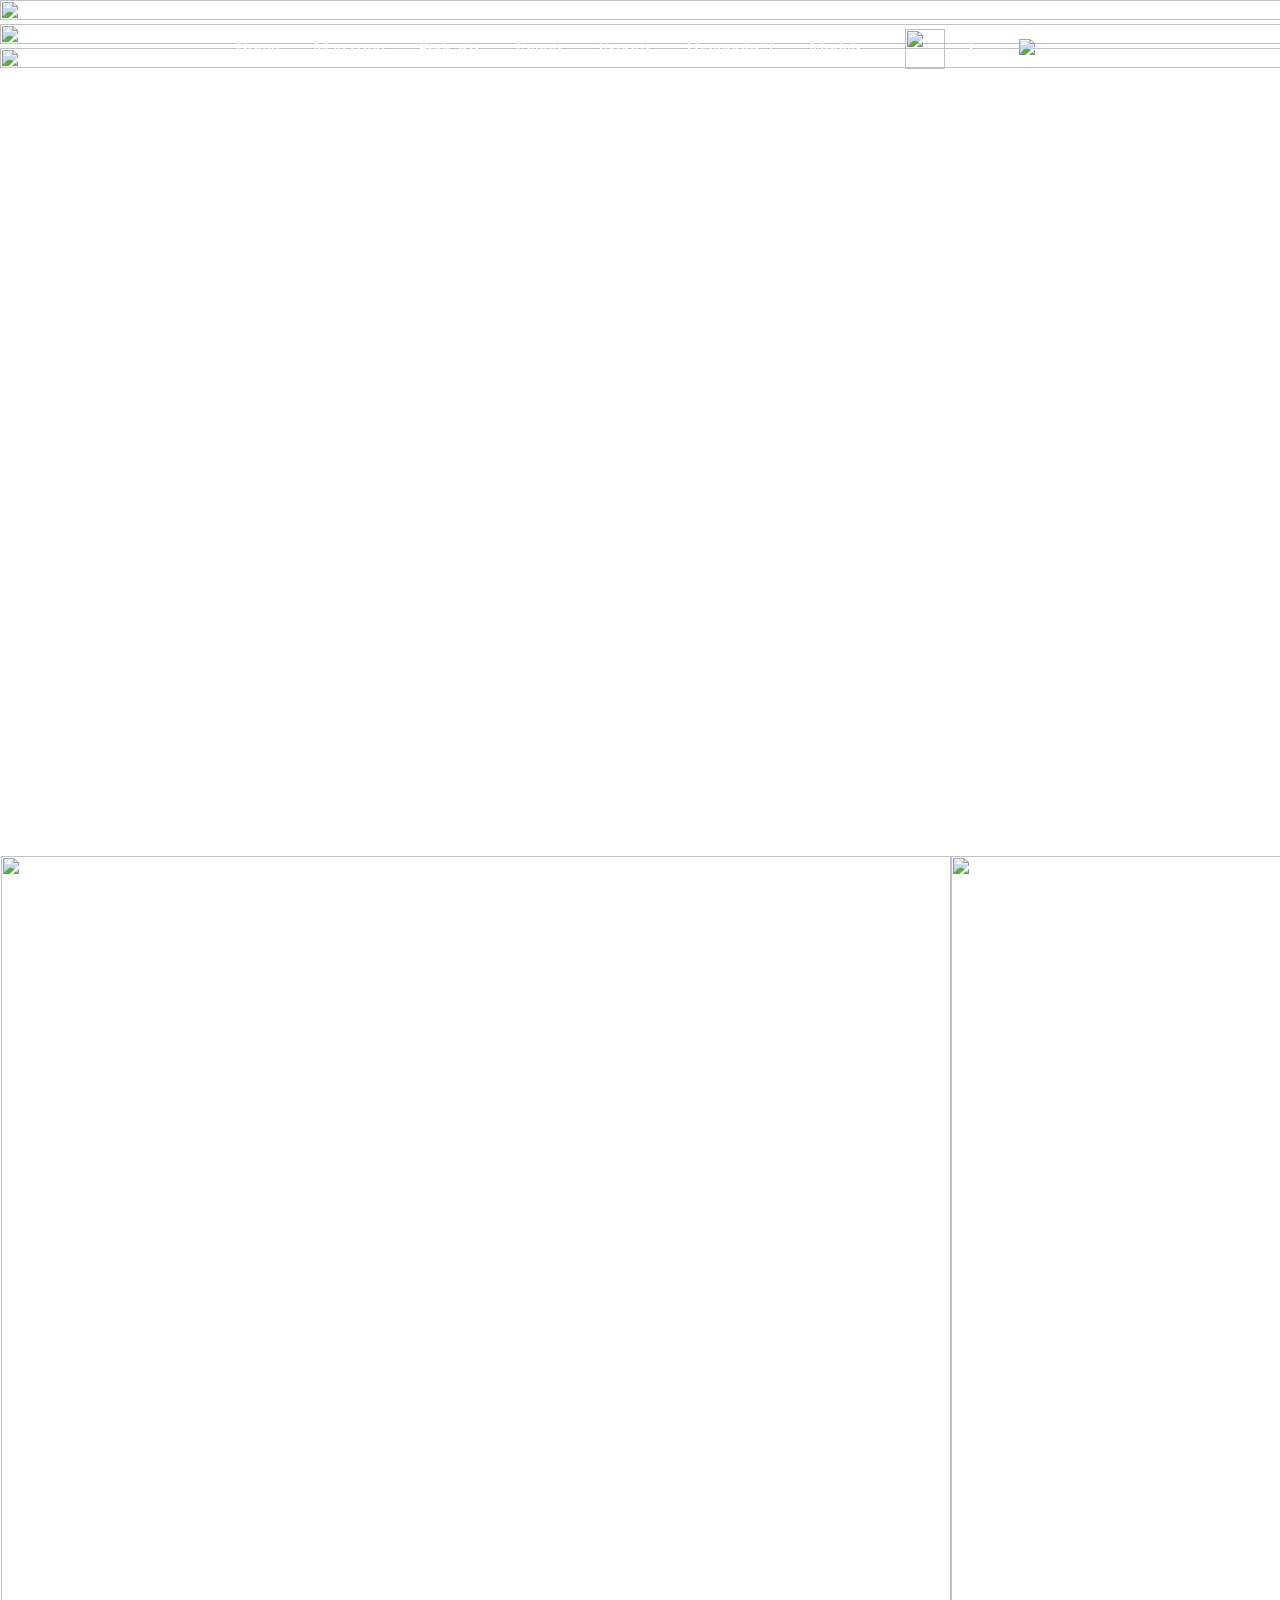
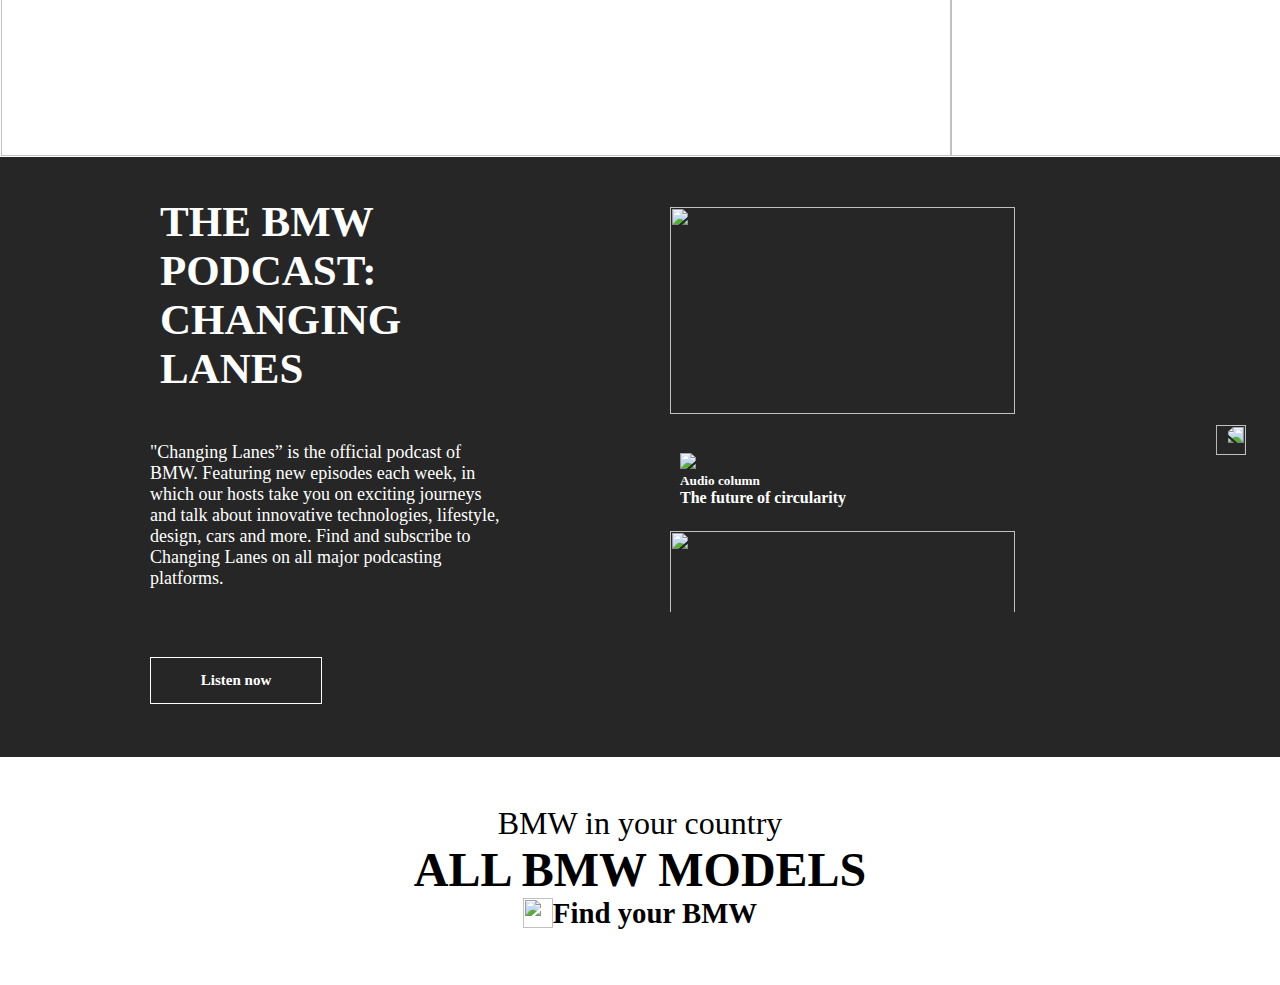
==== home.html @ e81e5d33 "Kong - mob design & desk, tab img slider complete" ====
<!DOCTYPE html>
<html lang="en">
<head>
    <meta charset="UTF-8">
    <meta http-equiv="X-UA-Compatible" content="IE=edge">
    <meta name="viewport" content="width=device-width, maximum-scale=1, user-scalable=no, initial-scale=1.0">
    <title>BMW</title>
    <!-- CSS -->
    <link rel="stylesheet" href="/home.css">
    <link rel="stylesheet" type="text/css" href="//cdn.jsdelivr.net/npm/slick-carousel@1.8.1/slick/slick.css"/>
    <link rel="stylesheet" type="text/css" href="//cdn.jsdelivr.net/npm/slick-carousel@1.8.1/slick/slick-theme.css"/>
</head>
<body>
    <!-- header -->
    <nav class="header_box">
        <ul class="header_ul">
            <li class="header_li tab_menu_li"><a href="#" class="header_li_a tab_menu_a"><img class="tab_menu" src="/img/tab_menu.png"></a></li>
            <li class="header_li"><a href="#" class="header_li_a">Home</a></li>
            <li class="header_li"><a href="#" class="header_li_a">Magazine</a></li>
            <li class="header_li"><a href="#" class="header_li_a">Podcasts</a></li>
            <li class="header_li"><a href="#" class="header_li_a">Events</a></li>
            <li class="header_li"><a href="#" class="header_li_a">Esports</a></li>
            <li class="header_li"><a href="#" class="header_li_a">Hynopolis 2</a></li>
            <li class="header_li"><a href="#" class="header_li_a">Models</a></li>
            <li class="search_box">
                <input type="text" class="search_input">
            </li>
            <li class="search_icon_box">
                <img class="search_icon" src="/img/search_white.png" >
                <img class="cancel_icon" src="/img/cancel_white.png">
            </li>
            <li class="divide_line"></li>
            <li class="header_li_logo_box">
                <a href="#"><img class="logo" src="/img/bmw_logo.png"></a>
            </li>
        </ul>
    </nav>
    <!-- mobile nav -->
    <section class="m_header_overlay">
        <nav class="m_header_box">
            <ul class="m_header_ul">
                <li class="m_header_li"><img class="m_header_cancel_img" src="/img/cancel_white.png"></li>
                <li class="m_header_li"><a href="#">Home</a></li>
                <li class="m_header_li"><a href="#">Magazine</a></li>
                <li class="m_header_li"><a href="#">Podcasts</a></li>
                <li class="m_header_li"><a href="#">Events</a></li>
                <li class="m_header_li"><a href="#">Esports</a></li>
                <li class="m_header_li"><a href="#">Hynopolis 2</a></li>
                <li class="m_header_li"><a href="#">Models</a></li>
            </ul>
        </nav>
    </section>

    <!-- main -->
    <section class="main_bg_container" id="main_bg_container">
        <ul class="main_bg_box" id="main_bg_box">
            <li class="main_bg_li">
                <img class="main_bg" src="/img/sgj-00-teaser-hd-modified.jpeg">
            </li>
            <li class="main_bg_li">
                <img class="main_bg" src="/img/sgj-10-media-hd-modified.jpeg">
            </li>
            <li class="main_bg_li">
                <img class="main_bg" src="/img/bmwi-14-media-hd-modified.jpeg">
            </li>
        </ul>
    </section>
    <span class="left_arrow_box">
        <img class="left_arrow" src="/img/left-arrow.png">
    </span>
    <span class="right_arrow_box">
        <img class="right_arrow" src="/img/left-arrow.png">
    </span>

    <!-- second main -->
    <section class="second_img_container">
        <div class="img_box">
            <img src="/img/second_img_one.jpeg" class="second_img_one">
        </div>
        <div class="img_box">
            <img src="/img/second_img_two.jpeg" class="second_img_two"></video>
        </div>
    </section>

    <!-- posdcast -->
    <section class="bmw_podcast_container">
        <div class="podcast_txt_container">
            <div class="podcast_txt_top">
                <h1>THE BMW PODCAST: CHANGING LANES</h1>
            </div>
            <div class="podcast_txt_bottom">
                <bold>"Changing Lanes” is the official podcast of BMW. Featuring new episodes each week, in which our hosts take you on exciting journeys and talk about innovative technologies, lifestyle, design, cars and more. Find and subscribe to Changing Lanes on all major podcasting platforms.</bold>
            </div>
            <div class="podcast_btn">
                Listen now
            </div>
        </div>
        <div class="podcast_img_container">
            <ul class="podcast_img_box">
                <li class="img_card">
                    <img src="/img/ang-00-teaser-high-modified.jpeg">
                    <div class="img_info_box">
                        <img src="/img/microphone.png">
                        <h5>Audio column</h5>
                        <h4>The future of circularity</h4>
                    </div>
                </li>
                <li class="img_card">
                    <img src="/img/tg-00-teaser-high-modified.jpeg">
                    <div class="img_info_box">
                        <img src="/img/microphone.png">
                        <h5>Audio column</h5>
                        <h4>The future of visual art</h4>
                    </div>
                </li>
                <li class="img_card">
                    <img src="/img/ir-00-teaser-high.jpg.asset.1644832893246.jpg">
                    <div class="img_info_box">
                        <img src="/img/microphone_black.png">
                        <h4>Young leaders</h4>
                        <h5>Acting today, changing tomorrow</h5>
                    </div>
                </li>
                <li class="img_card">
                    <img src="/img/jv-00-teaser-high-modified.jpeg">
                    <div class="img_info_box">
                        <img src="/img/microphone.png">
                        <h5>Automotive sensors</h5>
                        <h4>The assistance systems</h4>
                    </div>
                </li>
                <li class="img_card">
                    <img src="/img/ang-00-teaser-high.jpg.asset.1651758650191.jpg">
                    <div class="img_info_box">
                        <img src="/img/microphone.png">
                        <h5>Audio column</h5>
                        <h4>The future of circularity</h4>
                    </div>
                </li>
                <li class="img_card">
                    <img src="/img/tg-00-teaser-high.jpg.asset.1648029919821.jpg">
                    <div class="img_info_box">
                        <img src="/img/microphone.png">
                        <h5>Audio column</h5>
                        <h4>The future of visual art</h4>
                    </div>
                </li>
                <li class="img_card">
                    <img src="/img/ir-00-teaser-high.jpg.asset.1644832893246.jpg">
                    <div class="img_info_box">
                        <img src="/img/microphone_black.png">
                        <h4>Young leaders</h4>
                        <h5>Acting today, changing tomorrow</h5>
                    </div>
                </li>
                <li class="img_card">
                    <img src="/img/jv-00-teaser-high-modified.jpeg">
                    <div class="img_info_box">
                        <img src="/img/microphone.png">
                        <h5>Automotive sensors</h5>
                        <h4>The assistance systems</h4>
                    </div>
                </li>
                <li class="img_card">
                    <img src="/img/ang-00-teaser-high.jpg.asset.1651758650191.jpg">
                    <div class="img_info_box">
                        <img src="/img/microphone.png">
                        <h5>Audio column</h5>
                        <h4>The future of circularity</h4>
                    </div>
                </li>
                <li class="img_card">
                    <img src="/img/ir-00-teaser-high.jpg.asset.1644832893246.jpg">
                    <div class="img_info_box">
                        <img src="/img/microphone_black.png">
                        <h4>Young leaders</h4>
                        <h5>Acting today, changing tomorrow</h5>
                    </div>
                </li>
                <li class="img_card">
                    <img src="/img/tg-00-teaser-high.jpg.asset.1648029919821.jpg">
                    <div class="img_info_box">
                        <img src="/img/microphone.png">
                        <h5>Audio column</h5>
                        <h4>The future of visual art</h4>
                    </div>
                </li>
            </ul>
        </div>
        
        <span class="pod_left_arrow_box">
            <img class="pod_left_arrow" src="/img/left-arrow.png">
        </span>
        <span class="pod_right_arrow_box">
            <img class="pod_right_arrow" src="/img/left-arrow.png">
        </span>
    </section>

    <!-- main txt -->
    <section class="main_txt_container">
        <div class="main_txt_box">
            <p class="main_txt_1">
                BMW in your country
            </p>
            <p class="main_txt_2">
                ALL BMW MODELS
            </p>
            
            <div class="main_txt_3_container">
                <div class="main_txt_3_img_box">
                    <img class="right_arrow_txt" src="/img/left-arrow-black.png">
                </div>
                <div class="main_txt_3_box">
                    <a href="#" class="main_txt_3">
                        Find your BMW
                    </a>
                </div>
            </div>
            
        </div>
    </section>
    <!-- Jquery -->
    <script type="text/javascript" src="//code.jquery.com/jquery-1.11.0.min.js"></script>
    <script type="text/javascript" src="//code.jquery.com/jquery-migrate-1.2.1.min.js"></script>
    <!-- Slick -->
    <script type="text/javascript" src="//cdn.jsdelivr.net/npm/slick-carousel@1.8.1/slick/slick.min.js"></script>
    <!-- JS -->
    <script src="/home.js"></script>
</body>
</html>
---- home.css ----
/* 공통 */
*{
    margin: 0;
}
a {
    text-decoration: none;
    color: #ffffff;
    outline-style: none;
}
li {
    list-style: none;
}
input[type="text"] {
    width: 740px;
    height: 25px;
    border-top: 0;
    border-left: 0;
    border-right: 0;
    border-bottom: 1px solid #ffffff;
    background-color: transparent;
    margin: 0;
}
input[type="text"]:focus {
    outline: none;
    caret-color: #ffffff;
    color: #ffffff;
}
@keyframes img_scale {
    0% {
        transform: scale(1);
        opacity: 1;
    }
    100% {
        transform: scale(1.1);
        opacity: 0.7;
    }
}

/* PC (해상도 1024px)*/ 
@media all and (min-width:1024px) {
    /* header */
    .header_box {
        width: 100vw;
        height: 97px;
        display: flex;
        flex-direction: row;
        justify-content: center;
        align-items: center;
        position: absolute;
        z-index: 1;
    }
    .header_box > .header_ul {
        width: 100vw;
        height: 78px;
        display: flex;
        flex-direction: row;
        justify-content: center;
        align-items: center;
        padding: 0;
    }
    .header_ul > .header_li {
        display: block;
        padding: 10px 17px 10px 17px;
    }
    .header_ul > .tab_menu_li {
        display: none;
    }
    .header_li > a {
        font-size: 18px;
    }
    .tab_menu_li > .tab_menu_a {
        display: none;
    }
    .tab_menu_a > .tab_menu {
        display: none;
    }
    .header_li_active {
        border-bottom: 1px solid blue;
        color: blue;
    }
    .search_box {
        display: none;
        width: 706px;
        height: 30px;
    }
    .search_box > .search_input {
        width: 99%;
    }
    .search_icon_box {
        width: 50px;
        height: 50px;
        display: flex;
        justify-content: center;
        align-items: center;
        margin: 0 0 0 20px;
    }
    .search_icon_box > .search_icon {
        width: 40px;
        height: 40px;
        cursor: pointer;
    }
    .search_icon_box > .cancel_icon {
        display: none;
        width: 30px;
        height: 30px;
        cursor: pointer;
    }
    .divide_line {
        border: 0.5px solid #ffffff;
        width: 0.01px;
        height: 30px;
        margin: 0 20px 0 20px;
        
    }
    .header_li_logo_box {
        width: 70px;
        height: 70px;
        display: flex;
        justify-content: center;
        align-items: center;
    }
    .header_li_logo_box > .logo {
        width: 60px;
        height: 60px;
    }
    /* 태블릿 모바일 */
    .m_header_overlay {
        display: none;
    }

    /* content */
    .main_bg_container {
        overflow: hidden;
        width: 1900px;
    }
    .main_bg_container > .main_bg_box {
        width: 100%;
        height: 95vh;
        padding: 0;
    }
    .main_bg_box > .main_bg_li {
        width: 100%;
    }
    .main_bg_li > .main_bg {
        width: 100%;
        height: 100%;
        transition: all 3s ease;
    }
    .main_bg_li > .main_bg:hover {
        opacity: 0.7;
        cursor: pointer;
    }
    .left_arrow_box {
        position: absolute;
        top: 400px;
        left: 70px;
        width: 40px;
        height: 40px;
        cursor: pointer;
        display: none;
    }
    .left_arrow_box > img {
        width: 100%;
        height: 100%;
        display: none;
    }
    .right_arrow_box {
        position: absolute;
        top: 400px;
        left: 1830px;
        width: 40px;
        height: 40px;
        cursor: pointer;
    }
    .right_arrow_box > img {
        width: 100%;
        height: 100%;
        transform: rotateY(180deg);
    }

    /* second main bg */
    .second_img_container {
        border: 1px solid white;
        width: 1900px;
        height: 100vh;
        display: flex;
        justify-content: space-between;
        align-items: center;
    }
    .second_img_container > .img_box {
        width: 50%;
        height: 100vh;
    }
    .img_box > .second_img_one {
        width: 100%;
        height: 100%;
        background-size: contain;
        transition: all 2s ease;
    }
    .img_box > .second_img_one:hover {
        opacity: 0.6;
        cursor: pointer;
    }
    .img_box > .second_img_two {
        width: 100%;
        height: 100%;
        background-size: contain;
        transition: all 3s ease;
    }
    .img_box > .second_img_two:hover {
        opacity: 0.6;
        cursor: pointer;
    }

    /* podcast */
    .bmw_podcast_container {
        background-color: #262626;
        height: 60vh;
        padding: 30px 150px 30px 150px;
        display: flex;
        width: 1600px;
    }
    .podcast_txt_container > .podcast_btn {
        border: 1px solid white;
        width: 170px;
        height: 5vh;
        margin-top: 15px;
        text-align: center;
        line-height: 45px;
        font-size: 15px;
        font-weight: bold;
        color: #fff;
    }
    .podcast_btn:hover {
        background-color: #fff;
        color: #262626;
        cursor: pointer;
    }
    .bmw_podcast_container > .podcast_txt_container {
        width: 350px;
        height: 455px;
    }
    .bmw_podcast_container > .podcast_img_container {
        position: relative;
        width: 100%;
        height: 455px;
        margin: 20px 0 0 150px;
    }
    .podcast_img_container > .podcast_img_box{
        width: 100%;
        height: 405px;
        padding: 0;
        position: absolute;
        transition: left .5s ease-out;
        overflow: hidden;
    }
    .podcast_txt_container > .podcast_txt_top {
        width: 350px;
        height: 255px;
    }
    .podcast_txt_top > h1 {
        font-size: 43px;
        text-align: start;
        color: #ffffff;
        padding: 10px 0 0 10px;
    }
    .podcast_txt_container > .podcast_txt_bottom {
        width: 350px;
        height: 200px;
    }
    .podcast_txt_bottom > bold {
        color: #fff;
        font-size: 18px;
    }
    .podcast_img_box > .img_card {
        width: 320px;
        height: 80%;
        position: relative;
        display: flex;
        justify-items: center;
    }
    .img_card > img {
        width: 345px;
        height: 80%;
        margin: 0 20px 0 20px;
        transition: all .5s ease-out;
    }
    .img_card > img:hover {
        transform: scale(1.03);
        opacity: 0.8;
    }
    .img_card > .img_info_box {
        position: absolute;
        top: 65%;
        width: 310px;
        height: 40px;
        padding: 35px 30px 35px 30px;
        color: #fff;
    }
    .img_card:nth-child(3) > .img_info_box {
        color: #000;
    }
    .img_card:nth-child(7) > .img_info_box {
        color: #000;
    }
    .img_card:nth-child(10) > .img_info_box {
        color: #000;
    }
    .img_info_box > img {
        height: 20px;
        height: 20px;;
    }
    .pod_left_arrow_box {
        position: absolute;
        top: 225%;
        left: 30%;
        width: 30px;
        height: 30px;
        cursor: pointer;
        display: none;
    }
    .pod_left_arrow_box > img {
        width: 100%;
        height: 100%;
        display: none;
    }
    .pod_right_arrow_box {
        position: absolute;
        top: 225%;
        left: 95%;
        width: 30px;
        height: 30px;
        cursor: pointer;
    }
    .pod_right_arrow_box > img {
        width: 100%;
        height: 100%;
        transform: rotateY(180deg);
    }

    /* content txt */
    .main_txt_container {
        width: 100%;
        height: 25vh;
        display: flex;
        justify-content: center;
        align-items: center;
    }
    .main_txt_container > .main_txt_box {
        width: 80%;
        height: 20vh;
        text-align: center;
        display: flex;
        flex-direction: column;
        align-items: center;
        margin: 50px 0 0 0;
    }
    .main_txt_box > .main_txt_1 {
        font-size: 2rem;
    }
    .main_txt_box > .main_txt_2 {
        font-size: 3rem;
        font-weight: bolder;
    }
    .main_txt_box > .main_txt_3_container {
        display: flex;
        justify-content: center;
        align-items: center;
    }
    .main_txt_3_box > .main_txt_3 {
        font-size: 1.8rem;
        color: black;
        font-weight: 900;
    }
    .main_txt_3_img_box {
        width: 30px;
        height: 30px;
        overflow:hidden;
    }
    .main_txt_3_img_box > .right_arrow_txt {
        width: 30px;
        height: 30px;
    }
    .main_txt_3_img_box > .right_arrow_txt:hover {
        cursor: pointer;
    }
} 
  
/* 테블릿 가로, 테블릿 세로 (해상도 768px ~ 1023px)*/ 
@media all and (min-width:768px) and (max-width:1023px) {
    /* header */
    .header_box {
        width: 100vw;
        height: 78px;
        display: flex;
        flex-direction: row;
        justify-content: center;
        align-items: center;
        position: absolute;
        z-index: 1;
    }
    .header_box > .header_ul {
        width: 100vw;
        height: 78px;
        display: flex;
        flex-direction: row;
        justify-content: flex-start;
        align-items: center;
        padding: 0;
        margin: 0 0 0 40px;
    }
    .header_ul > .header_li {
        display: none;
    }
    .header_ul > .tab_menu_li {
        display: block;
        width: 30px;
        height: 30px;
    }
    .tab_menu_li > .tab_menu_a {
        display: block;
        width: 30px;
        height: 30px;
    }
    .tab_menu_a > .tab_menu {
        display: block;
        width: 30px;
        height: 30px;
    }
    .search_box {
        display: none;
        width: 662px;
        height: 30px;
    }
    .search_icon_box {
        width: 50px;
        height: 50px;
        display: flex;
        justify-content: center;
        align-items: center;
        margin: 0 0 0 20px;
        display: none;
    }
    .header_li_logo_box {
        width: 70px;
        height: 70px;
        display: flex;
        justify-content: center;
        align-items: center;
        display: none;
    }
    /* 태블릿, 모바일 */
    .m_header_overlay {
        position: fixed;
        background: #0066B1;
        top: 0;
        left: 0;
        width: 0;
        height: 100%;
        opacity: 0;
        visibility: hidden;
        display: flex;
        justify-content: center;
        align-items: center;
        transition: 0.3s;
        z-index: 2;
    }
    .m_header_li {
        margin: 30px 0;
        opacity: 1;
        display: flex;
        justify-content: center;
    }
    .m_header_li > a {
        font-size: 40px;
        opacity: 0.75;
        transition: opacity 0.2s ease;
    }
    .m_header_li > a:hover {
        opacity: 1;
    }
    .m_header_overlay.visible {
        width: 100%;
        opacity: 1;
        visibility: visible;
    }
    .m_header_cancel_img {
        width: 30px;
        height: 30px;
        opacity: 0.75;
        transition: opacity 0.2s ease;
    }
    .m_header_cancel_img:hover {
        opacity: 1;
        cursor: pointer;
    }

    /* content */
    /* .main_bg_box {
        width: 100vw;
        height: 680px;
        display: flex;
        justify-content: center;
    }
    .main_bg {
        width: 90vw;
        height: 680px;
        background-size: contain;
    } */

    /* content */
    .main_bg_container {
        width: 1180px;
        height: 55vh;
        overflow: hidden;
    }
    .main_bg_container > .main_bg_box {
        width: 100%;
        height: 100%;
        display: flex;
        justify-content: center;
        flex-direction: row;
        transition: all 0.85s ease;
        padding: 0;
        border: 1px solid #fff;
    }
    .main_bg_box > .main_bg_li {
        width: 100%;
        height: 100%;
        display: flex;
        justify-content: center;
        flex-direction: row;
    }
    .main_bg_li > img {
        width: 100%;
        height: 100%;
    }
    .left_arrow_box {
        position: absolute;
        top: 25%;
        left: 3%;
        width: 40px;
        height: 40px;
        cursor: pointer;
        display: none;
    }
    .left_arrow_box > img {
        width: 100%;
        height: 100%;
        display: none;
    }
    .right_arrow_box {
        position: absolute;
        top: 25%;
        left: 135%;
        width: 40px;
        height: 40px;
        cursor: pointer;
    }
    .right_arrow_box > img {
        width: 100%;
        height: 100%;
        transform: rotateY(180deg);
    }

    /* second main bg */
    .second_img_container {
        border: 1px solid #fff;
        width: 1180px;
        height: 60vh;
        display: flex;
        justify-content: space-between;
        align-items: center;
    }
    .second_img_container > .img_box {
        width: 100%;
        height: 100%;
        border: 1px solid #fff;
    }
    .img_box > .second_img_one {
        width: 100%;
        height: 100%;
        transition: all 2s ease;
    }
    .img_box > .second_img_one:hover {
        opacity: 0.6;
        cursor: pointer;
    }
    .img_box > .second_img_two {
        width: 100%;
        height: 100%;
        transition: all 3s ease;
    }
    .img_box > .second_img_two:hover {
        opacity: 0.6;
        cursor: pointer;
    }

    /* podcast */
    .bmw_podcast_container {
        background-color: #262626;
        height: 900px;
        padding: 20px 30px 35px 30px;
        display: flex;
        width: 1116px;
        border: 1px solid #fff;
    }
    .podcast_txt_container > .podcast_btn {
        border: 1px solid white;
        width: 200px;
        height: 5vh;
        margin-top: 250px;
        text-align: center;
        line-height: 55px;
        font-size: 25px;
        font-weight: bold;
        color: #fff;
    }
    .podcast_btn:hover {
        background-color: #fff;
        color: #262626;
        cursor: pointer;
    }
    .bmw_podcast_container > .podcast_txt_container {
        width: 350px;
        height: 455px;
    }
    .bmw_podcast_container > .podcast_img_container {
        position: relative;
        width: 100%;
        height: 80%;
        margin: 0 0 0 80px;
    }
    .podcast_img_container > .podcast_img_box{
        width: 100%;
        height: 100%;
        padding: 0;
        position: absolute;
        transition: left .5s ease-out;
        overflow: hidden;
    }
    .podcast_txt_container > .podcast_txt_top {
        width: 350px;
        height: 255px;
        margin: 30px 0 50px 0;
    }
    .podcast_txt_top > h1 {
        font-size: 50px;
        text-align: start;
        color: #ffffff;
        padding: 10px 0 0 10px;
    }
    .podcast_txt_container > .podcast_txt_bottom {
        width: 350px;
        height: 200px;
    }
    .podcast_txt_bottom > bold {
        color: #fff;
        font-size: 26.8px;
    }
    .podcast_img_box > .img_card {
        width: 650px;
        height: 100%;
        position: relative;
        display: flex;
        justify-items: center;
    }
    .img_card > img {
        width: 90%;
        height: 100%;
        margin: 0 20px 0 20px;
        transition: all .5s ease-out;
    }
    .img_card > .img_info_box {
        position: absolute;
        top: 67%;
        width: 50%;
        height: 5%;
        padding: 35px 30px 35px 30px;
        color: #fff;
        font-size: 35px;
    }
    .img_card:nth-child(3) > .img_info_box {
        color: #000;
    }
    .img_card:nth-child(7) > .img_info_box {
        color: #000;
    }
    .img_card:nth-child(10) > .img_info_box {
        color: #000;
    }
    .img_info_box > img {
        height: 40px;
        height: 40px;;
    }
    .pod_left_arrow_box {
        position: absolute;
        top: 145%;
        left: 51%;
        width: 40px;
        height: 40px;
        cursor: pointer;
        display: none;
    }
    .pod_left_arrow_box > img {
        width: 100%;
        height: 100%;
        display: none;
    }
    .pod_right_arrow_box {
        position: absolute;
        top: 145%;
        left: 135%;
        width: 40px;
        height: 40px;
        cursor: pointer;
    }
    .pod_right_arrow_box > img {
        width: 100%;
        height: 100%;
        transform: rotateY(180deg);
    }

    /* content txt */
    .main_txt_container {
        width: 1180px;
        height: 20vh;
        display: flex;
        justify-content: center;
        align-items: center;
    }
    .main_txt_container > .main_txt_box {
        width: 80%;
        height: 20vh;
        text-align: center;
        margin: 50px 0 0 0;
    }
    .main_txt_box > .main_txt_1 {
        font-size: 40px;
    }
    .main_txt_box > .main_txt_2 {
        font-size: 60px;
        font-weight: bolder;
    }
    .main_txt_box > .main_txt_3_container {
        display: flex;
        justify-content: center;
        align-items: center;
    }
    .main_txt_3_box > .main_txt_3 {
        font-size: 50px;
        color: black;
        font-weight: 900;
    }
    .main_txt_3_img_box {
        width: 40px;
        height: 40px;
        overflow:hidden;
    }
    .main_txt_3_img_box > .right_arrow_txt {
        width: 100%;
        height: 100%;
    }
    .main_txt_3_img_box > .right_arrow_txt:hover {
        cursor: pointer;
    }
} 

/* 모바일 가로, 모바일 세로 (해상도 480px ~ 767px)*/ 
@media all and (max-width:767px) {
    /* header */
    .header_box {
        width: 100vw;
        height: 50px;
        display: flex;
        flex-direction: row;
        justify-content: center;
        align-items: center;
        position: absolute;
        z-index: 1;
    }
    .header_box > .header_ul {
        width: 100vw;
        height: 5vh;
        display: flex;
        flex-direction: row;
        justify-content: flex-start;
        align-items: center;
        padding: 0;
        margin: 0 0 0 20px;
    }
    .header_ul > .header_li {
        display: none;
    }
    .header_ul > .tab_menu_li {
        display: block;
        width: 20px;
        height: 20px;
    }
    .tab_menu_li > .tab_menu_a {
        display: block;
        width: 20px;
        height: 20px;
    }
    .tab_menu_a > .tab_menu {
        display: block;
        width: 20px;
        height: 20px;
    }
    .search_box {
        display: none;
        width: 662px;
        height: 30px;
    }
    .search_icon_box {
        width: 50px;
        height: 50px;
        display: flex;
        justify-content: center;
        align-items: center;
        margin: 0 0 0 20px;
        display: none;
    }
    .header_li_logo_box {
        width: 70px;
        height: 70px;
        display: flex;
        justify-content: center;
        align-items: center;
        display: none;
    }
    .m_header_overlay {
        position: fixed;
        background: #0066B1;
        top: 0;
        left: 0;
        width: 0;
        height: 100%;
        opacity: 0;
        visibility: hidden;
        display: flex;
        justify-content: center;
        align-items: center;
        transition: 0.3s;
        z-index: 2;
    }
    .m_header_li {
        margin: 1rem 0;
        opacity: 1;
        display: flex;
        justify-content: center;
    }
    .m_header_li > a {
        font-size: 40px;
        opacity: 0.75;
        transition: opacity 0.2s ease;
    }
    .m_header_li > a:hover {
        opacity: 1;
    }
    .m_header_overlay.visible {
        width: 100%;
        opacity: 1;
        visibility: visible;
    }
    .m_header_cancel_img {
        width: 30px;
        height: 30px;
        opacity: 0.75;
        transition: opacity 0.2s ease;
    }
    .m_header_cancel_img:hover {
        opacity: 1;
        cursor: pointer;
    }

    /* content */
    .main_bg_container {
        overflow: hidden;
    }
    .main_bg_container > .main_bg_box {
        width: 100vw;
        height: 26vh;
        display: flex;
        justify-content: center;
        flex-direction: row;
        transition: all 0.85s ease;
        padding: 0;
    }
    .main_bg_box > .main_bg_li {
        width: 100vw;
        height: 100%;
        display: flex;
        justify-content: center;
        flex-direction: row;
    }
    .main_bg_li > img {
        width: 100%;
        height: 100%;
    }
    .left_arrow_box {
        position: absolute;
        top: 10%;
        left: 2vw;
        width: 20px;
        height: 20px;
        cursor: pointer;
        display: none;
    }
    .left_arrow_box > img {
        width: 100%;
        height: 100%;
        display: none;
    }
    .right_arrow_box {
        position: absolute;
        top: 10%;
        left: 93vw;
        width: 20px;
        height: 20px;
        cursor: pointer;
    }
    .right_arrow_box > img {
        width: 100%;
        height: 100%;
        transform: rotateY(180deg);
    }

    /* second main bg */
    .second_img_container {
        width: 100vw;
        height: 120vh;
    }
    .second_img_container > .img_box {
        width: 100vw;
        height: 60vh;
    }
    .img_box > .second_img_one {
        width: 100vw;
        height: 100%;
    }
    .img_box > .second_img_two {
        width: 100vw;
        height: 100%;
    }

    /* podcast */
    .bmw_podcast_container {
        background-color: #262626;
        height: 160vh;
        width: 100vw;
        border: 1px solid #fff;
    }
    .podcast_txt_container > .podcast_btn {
        border: 1px solid white;
        width: 200px;
        height: 45px;
        margin: 40px 0 40px 95px;
        text-align: center;
        line-height: 40px;
        font-size: 25px;
        font-weight: bold;
        color: #fff;
    }
    .podcast_btn:hover {
        background-color: #fff;
        color: #262626;
        cursor: pointer;
    }
    .bmw_podcast_container > .podcast_txt_container {
        width: 100vw;
        height: 100vh;
    }
    .bmw_podcast_container > .podcast_img_container {
        position: relative;
        width: 100%;
        height: 34%;
        margin: 0 0 0 20px;
    }
    .podcast_img_container > .podcast_img_box{
        width: 100%;
        height: 100%;
        padding: 0;
        position: absolute;
        transition: left .5s ease-out;
        overflow: hidden;
    }
    .podcast_txt_container > .podcast_txt_top {
        width: 350px;
        height: 255px;
        margin: 30px 0 50px 0;
    }
    .podcast_txt_top > h1 {
        font-size: 50px;
        text-align: start;
        color: #ffffff;
        padding: 10px 0 0 10px;
    }
    .podcast_txt_container > .podcast_txt_bottom {
        width: 97vw;
        height: 47vh;
        padding: 0 10px 0 10px;
    }
    .podcast_txt_bottom > bold {
        color: #fff;
        font-size: 26.8px;
    }
    .podcast_img_box > .img_card {
        width: 650px;
        height: 100%;
        position: relative;
        display: flex;
        justify-items: center;
    }
    .img_card > img {
        width: 90%;
        height: 100%;
        transition: all .5s ease-out;
    }
    .img_card > .img_info_box {
        position: absolute;
        top: 80%;
        width: 310px;
        height: 80px;
        padding: 0 20px 0 20px;
        color: #fff;
        font-size: 20px;
    }
    .img_card:nth-child(3) > .img_info_box {
        color: #000;
    }
    .img_card:nth-child(7) > .img_info_box {
        color: #000;
    }
    .img_card:nth-child(10) > .img_info_box {
        color: #000;
    }
    .img_info_box > img {
        height: 30px;
        height: 30px;;
    }
    .pod_left_arrow_box {
        position: absolute;
        top: 145%;
        left: 51%;
        width: 40px;
        height: 40px;
        cursor: pointer;
        display: none;
    }
    .pod_left_arrow_box > img {
        width: 100%;
        height: 100%;
        display: none;
    }
    .pod_right_arrow_box {
        position: absolute;
        top: 145%;
        left: 135%;
        width: 40px;
        height: 40px;
        cursor: pointer;
        display: none;
    }
    .pod_right_arrow_box > img {
        width: 100%;
        height: 100%;
        transform: rotateY(180deg);
        display: none;
    }

    /* content txt */
    .main_txt_container {
        width: 100%;
        height: 25vh;
        display: flex;
        justify-content: center;
        align-items: center;
    }
    .main_txt_container > .main_txt_box {
        width: 80%;
        height: 15vh;
        text-align: center;
        display: flex;
        flex-direction: column;
        align-items: center;
    }
    .main_txt_box > .main_txt_1 {
        font-size: 1.7rem;
    }
    .main_txt_box > .main_txt_2 {
        font-size: 2rem;
        font-weight: bolder;
    }
    .main_txt_box > .main_txt_3_container {
        display: flex;
        justify-content: center;
        align-items: center;
    }
    .main_txt_3_box > .main_txt_3 {
        font-size: 1.5rem;
        color: black;
        font-weight: 900;
    }
    .main_txt_3_img_box {
        width: 25px;
        height: 25px;
        overflow:hidden;
        margin-right: 5px;
    }
    .main_txt_3_img_box > .right_arrow_txt {
        width: 25px;
        height: 25px;
    }
    .main_txt_3_img_box > .right_arrow_txt:hover {
        cursor: pointer;
    }
}
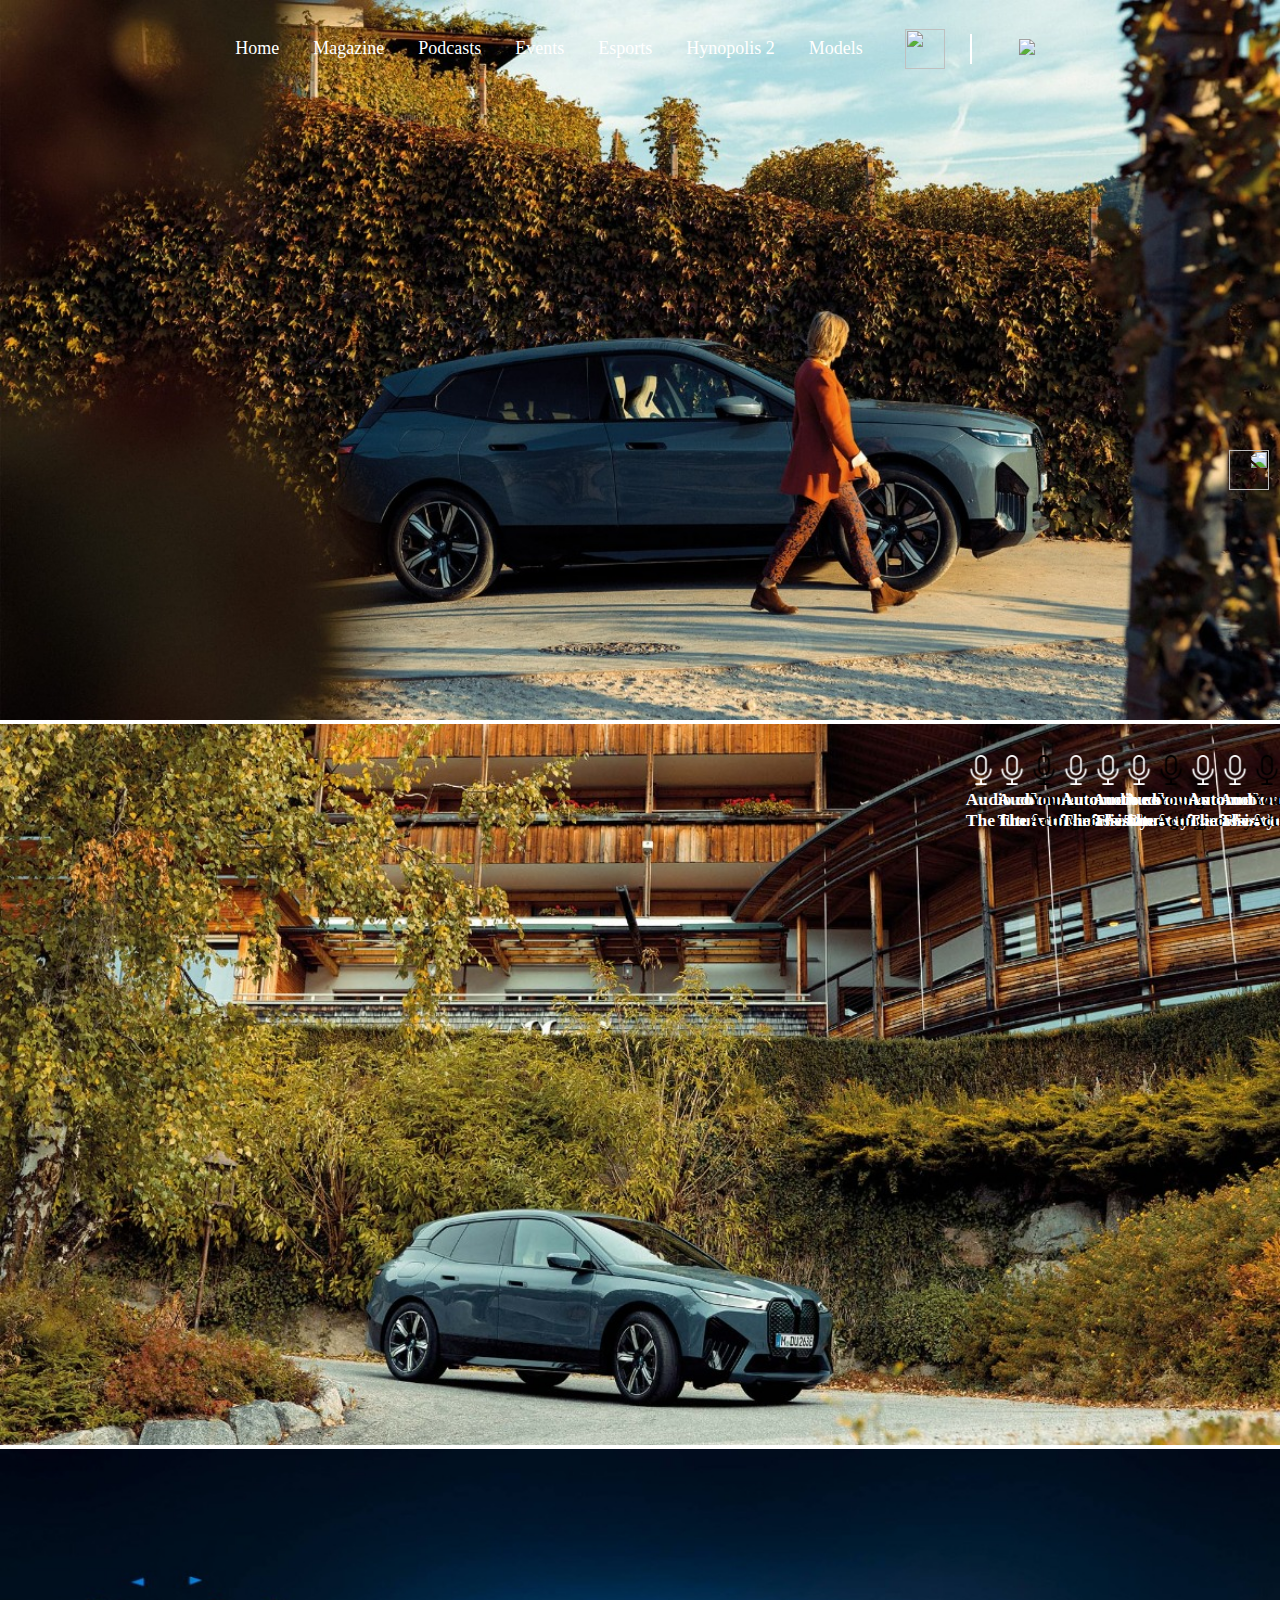
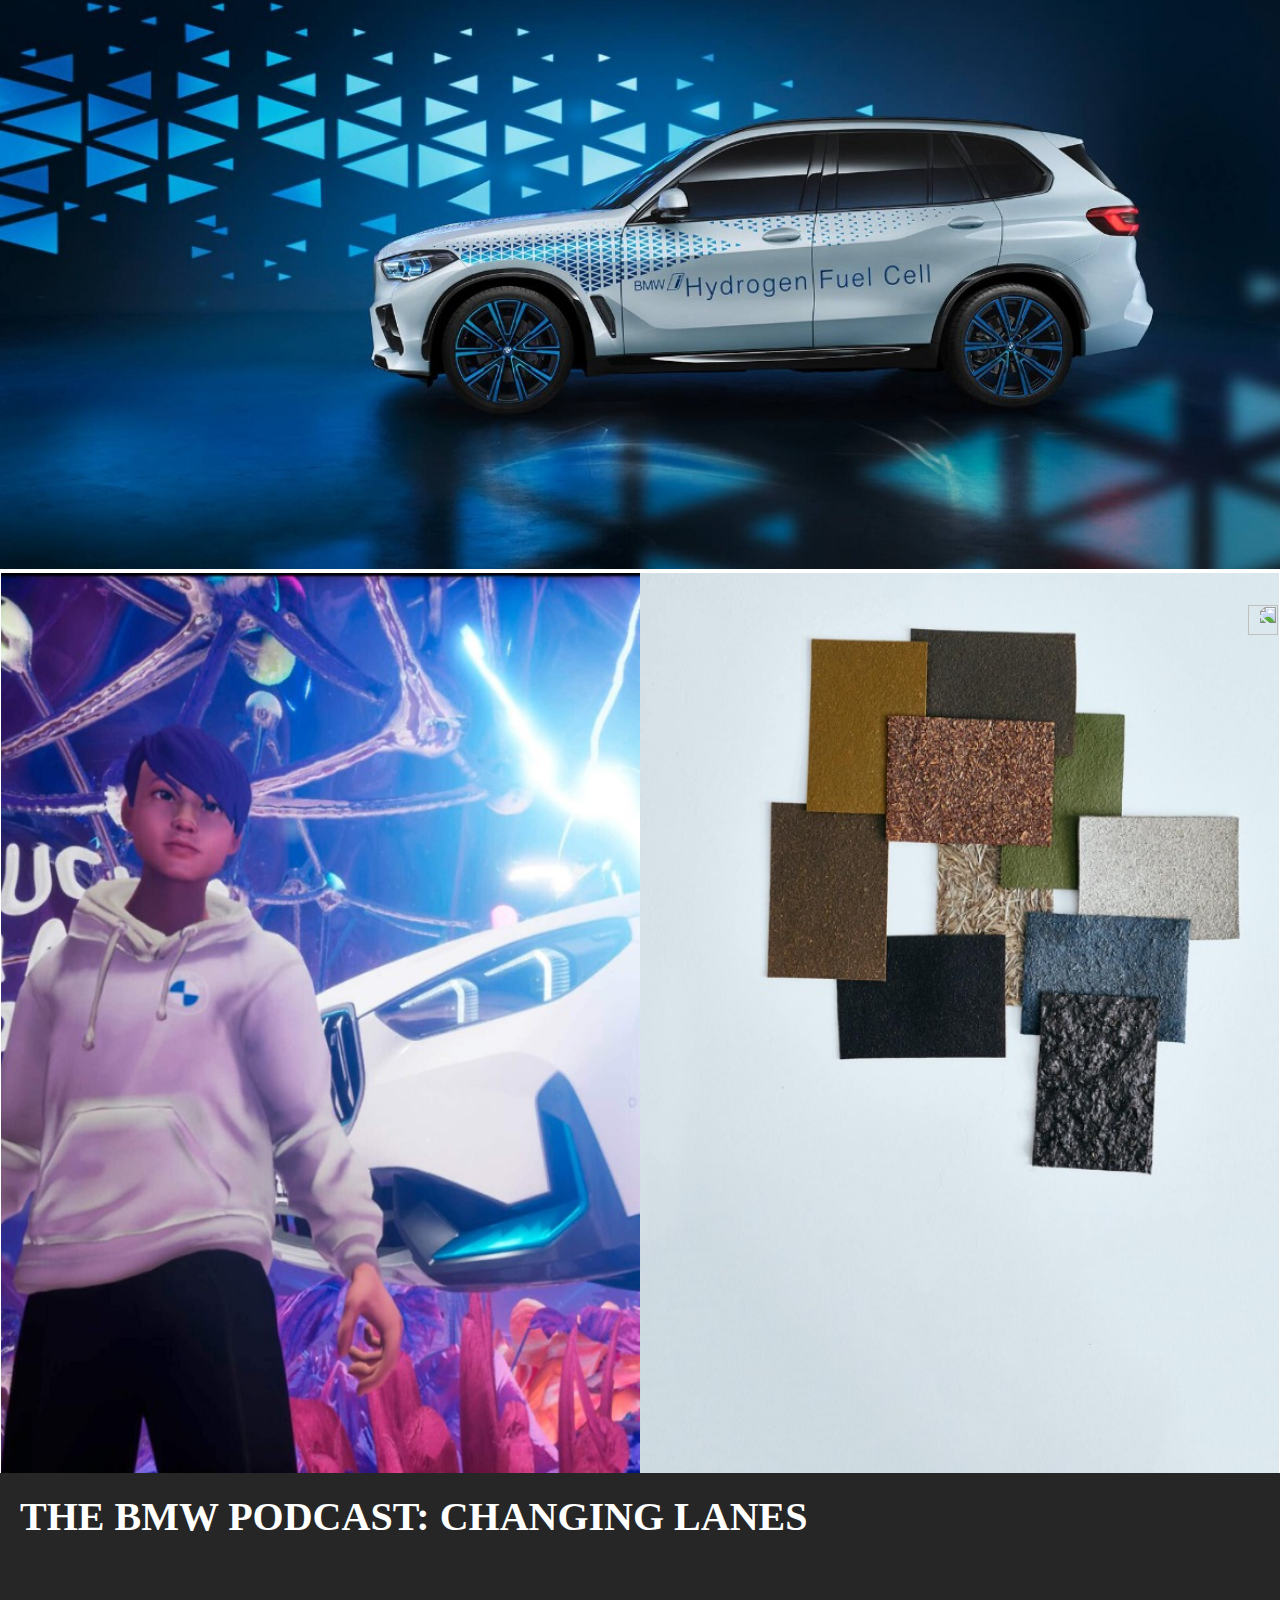
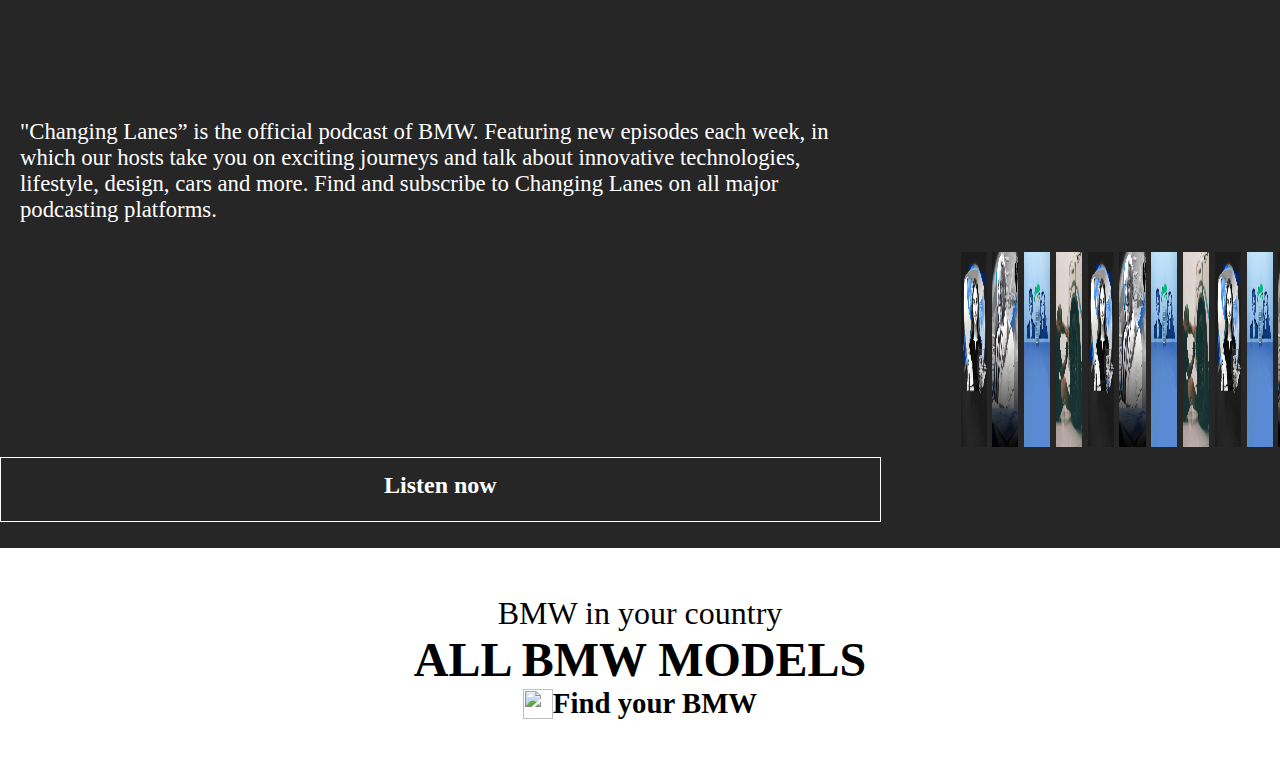
==== commit 7ec4f0b9: "Merge branch 'master' of https://github.com/KONG1034/BMW-Redesign" ====
--- a/home.html
+++ b/home.html
@@ -195,6 +195,112 @@
             <img class="pod_right_arrow" src="/img/left-arrow.png">
         </span>
     </section>
+    <section class="m_bmw_podcast_container">
+        <div class="m_bmw_podcast_txt_container">
+            <div class="m_podcast_txt_top">
+                <h1>THE BMW PODCAST: CHANGING LANES</h1>
+            </div>
+            <div class="m_podcast_txt_bottom">
+                <bold>"Changing Lanes” is the official podcast of BMW. Featuring new episodes each week, in which our hosts take you on exciting journeys and talk about innovative technologies, lifestyle, design, cars and more. Find and subscribe to Changing Lanes on all major podcasting platforms.</bold>
+            </div>
+            <div class="m_podcast_btn">
+                Listen now
+            </div>
+        </div>
+
+        <div class="m_podcast_img_container">
+            <ul class="m_podcast_img_box">
+                <li class="m_img_card">
+                    <img src="/img/ang-00-teaser-high-modified.jpeg">
+                    <div class="m_img_info_box">
+                        <img src="/img/microphone.png">
+                        <h5>Audio column</h5>
+                        <h4>The future of circularity</h4>
+                    </div>
+                </li>
+                <li class="m_img_card">
+                    <img src="/img/tg-00-teaser-high-modified.jpeg">
+                    <div class="m_img_info_box">
+                        <img src="/img/microphone.png">
+                        <h5>Audio column</h5>
+                        <h4>The future of visual art</h4>
+                    </div>
+                </li>
+                <li class="m_img_card">
+                    <img src="/img/ir-00-teaser-high.jpg.asset.1644832893246.jpg">
+                    <div class="m_img_info_box">
+                        <img src="/img/microphone.png">
+                        <h4>Young leaders</h4>
+                        <h5>Acting today, changing tomorrow</h5>
+                    </div>
+                </li>
+                <li class="m_img_card">
+                    <img src="/img/jv-00-teaser-high-modified.jpeg">
+                    <div class="m_img_info_box">
+                        <img src="/img/microphone.png">
+                        <h5>Automotive sensors</h5>
+                        <h4>The assistance systems</h4>
+                    </div>
+                </li>
+                <li class="m_img_card">
+                    <img src="/img/ang-00-teaser-high.jpg.asset.1651758650191.jpg">
+                    <div class="m_img_info_box">
+                        <img src="/img/microphone.png">
+                        <h5>Audio column</h5>
+                        <h4>The future of circularity</h4>
+                    </div>
+                </li>
+                <li class="m_img_card">
+                    <img src="/img/tg-00-teaser-high.jpg.asset.1648029919821.jpg">
+                    <div class="m_img_info_box">
+                        <img src="/img/microphone.png">
+                        <h5>Audio column</h5>
+                        <h4>The future of visual art</h4>
+                    </div>
+                </li>
+                <li class="m_img_card">
+                    <img src="/img/ir-00-teaser-high.jpg.asset.1644832893246.jpg">
+                    <div class="m_img_info_box">
+                        <img src="/img/microphone.png">
+                        <h4>Young leaders</h4>
+                        <h5>Acting today, changing tomorrow</h5>
+                    </div>
+                </li>
+                <li class="m_img_card">
+                    <img src="/img/jv-00-teaser-high-modified.jpeg">
+                    <div class="m_img_info_box">
+                        <img src="/img/microphone.png">
+                        <h5>Automotive sensors</h5>
+                        <h4>The assistance systems</h4>
+                    </div>
+                </li>
+                <li class="m_img_card">
+                    <img src="/img/ang-00-teaser-high.jpg.asset.1651758650191.jpg">
+                    <div class="m_img_info_box">
+                        <img src="/img/microphone.png">
+                        <h5>Audio column</h5>
+                        <h4>The future of circularity</h4>
+                    </div>
+                </li>
+                <li class="m_img_card">
+                    <img src="/img/ir-00-teaser-high.jpg.asset.1644832893246.jpg">
+                    <div class="m_img_info_box">
+                        <img src="/img/microphone.png">
+                        <h4>Young leaders</h4>
+                        <h5>Acting today, changing tomorrow</h5>
+                    </div>
+                </li>
+                <li class="m_img_card">
+                    <img src="/img/tg-00-teaser-high.jpg.asset.1648029919821.jpg">
+                    <div class="m_img_info_box">
+                        <img src="/img/microphone.png">
+                        <h5>Audio column</h5>
+                        <h4>The future of visual art</h4>
+                    </div>
+                </li>
+            </ul>
+        </div>
+    </section>
 
     <!-- main txt -->
     <section class="main_txt_container">
--- a/home.css
+++ b/home.css
@@ -1,6 +1,13 @@
 /* 공통 */
+html {
+    font-size: 16px;
+}
+html,body {
+    height: 100%;
+}
 *{
     margin: 0;
+    box-sizing: border-box;
 }
 a {
     text-decoration: none;
@@ -131,15 +138,16 @@
     /* content */
     .main_bg_container {
         overflow: hidden;
-        width: 1900px;
+        width: 100%;
     }
     .main_bg_container > .main_bg_box {
         width: 100%;
-        height: 95vh;
+        height: 100%;
         padding: 0;
     }
     .main_bg_box > .main_bg_li {
         width: 100%;
+        height: 100%;
     }
     .main_bg_li > .main_bg {
         width: 100%;
@@ -152,8 +160,8 @@
     }
     .left_arrow_box {
         position: absolute;
-        top: 400px;
-        left: 70px;
+        top: 50%;
+        left: 2%;
         width: 40px;
         height: 40px;
         cursor: pointer;
@@ -166,8 +174,8 @@
     }
     .right_arrow_box {
         position: absolute;
-        top: 400px;
-        left: 1830px;
+        top: 50%;
+        left: 96%;
         width: 40px;
         height: 40px;
         cursor: pointer;
@@ -181,7 +189,7 @@
     /* second main bg */
     .second_img_container {
         border: 1px solid white;
-        width: 1900px;
+        width: 100%;
         height: 100vh;
         display: flex;
         justify-content: space-between;
@@ -213,21 +221,23 @@
     }
 
     /* podcast */
+    .m_bmw_podcast_container {
+        display: none;
+    }
     .bmw_podcast_container {
         background-color: #262626;
-        height: 60vh;
-        padding: 30px 150px 30px 150px;
-        display: flex;
-        width: 1600px;
+        height: 75%;
+        width: 100%;
+        display: flex;
+        flex-direction: row;
     }
     .podcast_txt_container > .podcast_btn {
         border: 1px solid white;
-        width: 170px;
-        height: 5vh;
-        margin-top: 15px;
+        width: 100%;
+        height: 65px;
         text-align: center;
-        line-height: 45px;
-        font-size: 15px;
+        line-height: 55px;
+        font-size: 1.5rem;
         font-weight: bold;
         color: #fff;
     }
@@ -237,53 +247,55 @@
         cursor: pointer;
     }
     .bmw_podcast_container > .podcast_txt_container {
-        width: 350px;
-        height: 455px;
+        height: 100%;
     }
     .bmw_podcast_container > .podcast_img_container {
-        position: relative;
-        width: 100%;
-        height: 455px;
-        margin: 20px 0 0 150px;
+        width: 80%;
+        height: 85%;
+        margin: 0 0 0 50px;
+        display: flex;
+        flex-direction: row;
     }
     .podcast_img_container > .podcast_img_box{
         width: 100%;
-        height: 405px;
+        height: 100%;
         padding: 0;
-        position: absolute;
+        display: flex;
+        flex-direction: row;
         transition: left .5s ease-out;
         overflow: hidden;
     }
     .podcast_txt_container > .podcast_txt_top {
-        width: 350px;
-        height: 255px;
+        width: 100%;
+        height: 35%;
     }
     .podcast_txt_top > h1 {
-        font-size: 43px;
+        font-size: 2.5rem;
         text-align: start;
         color: #ffffff;
-        padding: 10px 0 0 10px;
+        padding: 20px 0 0 20px;
     }
     .podcast_txt_container > .podcast_txt_bottom {
-        width: 350px;
-        height: 200px;
+        width: 100%;
+        height: 50%;
+        padding-left: 20px;
+        margin: 10px 0 0 0;
     }
     .podcast_txt_bottom > bold {
         color: #fff;
-        font-size: 18px;
+        font-size: 1.42rem;
     }
     .podcast_img_box > .img_card {
-        width: 320px;
-        height: 80%;
-        position: relative;
-        display: flex;
-        justify-items: center;
+        width: 100%;
+        height: 100%;
+        padding-top: 100%;
     }
     .img_card > img {
-        width: 345px;
-        height: 80%;
-        margin: 0 20px 0 20px;
+        width: 82%;
+        height: 100%;
+        padding: 30px 0 0 0;
         transition: all .5s ease-out;
+        margin-left: 30px;
     }
     .img_card > img:hover {
         transform: scale(1.03);
@@ -291,10 +303,10 @@
     }
     .img_card > .img_info_box {
         position: absolute;
-        top: 65%;
-        width: 310px;
-        height: 40px;
-        padding: 35px 30px 35px 30px;
+        top: 80%;
+        width: 100%;
+        height: 120px;
+        padding: 35px 35px 35px 35px;
         color: #fff;
     }
     .img_card:nth-child(3) > .img_info_box {
@@ -307,13 +319,15 @@
         color: #000;
     }
     .img_info_box > img {
-        height: 20px;
-        height: 20px;;
+        height: 30px;
+    }
+    .img_info_box > h5,h4 {
+        font-size: 1.1rem;
     }
     .pod_left_arrow_box {
         position: absolute;
-        top: 225%;
-        left: 30%;
+        top: 245%;
+        left: 19.3%;
         width: 30px;
         height: 30px;
         cursor: pointer;
@@ -326,8 +340,8 @@
     }
     .pod_right_arrow_box {
         position: absolute;
-        top: 225%;
-        left: 95%;
+        top: 245%;
+        left: 97.5%;
         width: 30px;
         height: 30px;
         cursor: pointer;
@@ -510,8 +524,8 @@
 
     /* content */
     .main_bg_container {
-        width: 1180px;
-        height: 55vh;
+        width: 100%;
+        height: 100%;
         overflow: hidden;
     }
     .main_bg_container > .main_bg_box {
@@ -539,8 +553,8 @@
         position: absolute;
         top: 25%;
         left: 3%;
-        width: 40px;
-        height: 40px;
+        width: 30px;
+        height: 30px;
         cursor: pointer;
         display: none;
     }
@@ -552,22 +566,24 @@
     .right_arrow_box {
         position: absolute;
         top: 25%;
-        left: 135%;
-        width: 40px;
-        height: 40px;
-        cursor: pointer;
+        left: 95%;
+        width: 30px;
+        height: 30px;
+        cursor: pointer;
+        display: none;
     }
     .right_arrow_box > img {
         width: 100%;
         height: 100%;
         transform: rotateY(180deg);
+        display: none;
     }
 
     /* second main bg */
     .second_img_container {
         border: 1px solid #fff;
-        width: 1180px;
-        height: 60vh;
+        width: 100%;
+        height: 100%;
         display: flex;
         justify-content: space-between;
         align-items: center;
@@ -597,21 +613,24 @@
     }
 
     /* podcast */
+    .m_bmw_podcast_container {
+        display: none;
+    }
     .bmw_podcast_container {
         background-color: #262626;
-        height: 900px;
+        height: 100%;
         padding: 20px 30px 35px 30px;
         display: flex;
-        width: 1116px;
+        width: 100%;
         border: 1px solid #fff;
     }
     .podcast_txt_container > .podcast_btn {
-        border: 1px solid white;
-        width: 200px;
+        border: 1px solid #fff;
+        width: 50%;
         height: 5vh;
-        margin-top: 250px;
+        margin-top: 10%;
         text-align: center;
-        line-height: 55px;
+        line-height: 45px;
         font-size: 25px;
         font-weight: bold;
         color: #fff;
@@ -622,63 +641,61 @@
         cursor: pointer;
     }
     .bmw_podcast_container > .podcast_txt_container {
-        width: 350px;
-        height: 455px;
+        width: 100%;
+        height: 100%;
     }
     .bmw_podcast_container > .podcast_img_container {
         position: relative;
-        width: 100%;
-        height: 80%;
-        margin: 0 0 0 80px;
+        width: 60%;
+        height: 90%;
+        margin: 0 0 0 7%;
+        border: 1px solid tomato;
     }
     .podcast_img_container > .podcast_img_box{
         width: 100%;
         height: 100%;
         padding: 0;
-        position: absolute;
         transition: left .5s ease-out;
         overflow: hidden;
+        border: 1px solid tomato;
     }
     .podcast_txt_container > .podcast_txt_top {
-        width: 350px;
-        height: 255px;
-        margin: 30px 0 50px 0;
+        width: 100%;
+        height: 36%;
     }
     .podcast_txt_top > h1 {
-        font-size: 50px;
+        font-size: 40px;
         text-align: start;
         color: #ffffff;
         padding: 10px 0 0 10px;
     }
     .podcast_txt_container > .podcast_txt_bottom {
-        width: 350px;
-        height: 200px;
+        width: 100%;
+        height: 25%;
+        margin-top: 5%;
     }
     .podcast_txt_bottom > bold {
         color: #fff;
-        font-size: 26.8px;
+        font-size: 25px;
     }
     .podcast_img_box > .img_card {
-        width: 650px;
-        height: 100%;
-        position: relative;
-        display: flex;
-        justify-items: center;
+        width: 100%;
+        height: 100%;
+        border: 1px solid tomato;
     }
     .img_card > img {
         width: 90%;
         height: 100%;
-        margin: 0 20px 0 20px;
+        margin: 0;
         transition: all .5s ease-out;
     }
     .img_card > .img_info_box {
         position: absolute;
-        top: 67%;
-        width: 50%;
-        height: 5%;
-        padding: 35px 30px 35px 30px;
+        top: 80%;
+        width: 7.5%;
+        height: 15%;
         color: #fff;
-        font-size: 35px;
+        font-size: 20px;
     }
     .img_card:nth-child(3) > .img_info_box {
         color: #000;
@@ -690,13 +707,13 @@
         color: #000;
     }
     .img_info_box > img {
-        height: 40px;
-        height: 40px;;
+        height: 20px;
+        height: 20px;;
     }
     .pod_left_arrow_box {
         position: absolute;
-        top: 145%;
-        left: 51%;
+        top: 150%;
+        left: 47%;
         width: 40px;
         height: 40px;
         cursor: pointer;
@@ -709,8 +726,8 @@
     }
     .pod_right_arrow_box {
         position: absolute;
-        top: 145%;
-        left: 135%;
+        top: 150%;
+        left: 93.5%;
         width: 40px;
         height: 40px;
         cursor: pointer;
@@ -723,7 +740,7 @@
 
     /* content txt */
     .main_txt_container {
-        width: 1180px;
+        width: 100%;
         height: 20vh;
         display: flex;
         justify-content: center;
@@ -877,10 +894,13 @@
     /* content */
     .main_bg_container {
         overflow: hidden;
+        width: 100%;
+        height: 100%;
+        border: 1px solid #fff;
     }
     .main_bg_container > .main_bg_box {
         width: 100vw;
-        height: 26vh;
+        height: 100%;
         display: flex;
         justify-content: center;
         flex-direction: row;
@@ -888,7 +908,7 @@
         padding: 0;
     }
     .main_bg_box > .main_bg_li {
-        width: 100vw;
+        width: 100%;
         height: 100%;
         display: flex;
         justify-content: center;
@@ -900,7 +920,7 @@
     }
     .left_arrow_box {
         position: absolute;
-        top: 10%;
+        top: 22%;
         left: 2vw;
         width: 20px;
         height: 20px;
@@ -914,159 +934,105 @@
     }
     .right_arrow_box {
         position: absolute;
-        top: 10%;
+        top: 22%;
         left: 93vw;
         width: 20px;
         height: 20px;
         cursor: pointer;
+        display: none;
     }
     .right_arrow_box > img {
         width: 100%;
         height: 100%;
         transform: rotateY(180deg);
+        display: none;
     }
 
     /* second main bg */
     .second_img_container {
-        width: 100vw;
-        height: 120vh;
+        width: 100%;
+        height: 100%;
+        border: 1px solid #fff;
     }
     .second_img_container > .img_box {
-        width: 100vw;
-        height: 60vh;
+        width: 100%;
+        height: 100%;
     }
     .img_box > .second_img_one {
-        width: 100vw;
+        width: 100%;
         height: 100%;
     }
     .img_box > .second_img_two {
-        width: 100vw;
+        width: 100%;
         height: 100%;
     }
 
     /* podcast */
     .bmw_podcast_container {
+        display: none;
+    }
+    .m_bmw_podcast_container {
         background-color: #262626;
-        height: 160vh;
-        width: 100vw;
+        width: 100%;
+        height: 100%;
+    }
+    .m_bmw_podcast_container > .m_bmw_podcast_txt_container {
+        width: 100%;
+        height: 100%;
         border: 1px solid #fff;
     }
-    .podcast_txt_container > .podcast_btn {
-        border: 1px solid white;
+    .m_bmw_podcast_txt_container > .m_podcast_txt_top,.m_podcast_txt_bottom {
+        width: 100%;
+        height: 100%;
+        font-size: 2rem;
+    }
+    .m_podcast_txt_top > h1 {
+        color: #fff;
+    }
+    .m_podcast_txt_bottom > bold {
+        color: #fff;
+    }
+    .m_bmw_podcast_txt_container > .m_podcast_btn {
+        border: 1px solid #fff;
         width: 200px;
-        height: 45px;
-        margin: 40px 0 40px 95px;
+        height: 65px;
+        margin: 40px 0 40px 25%;
         text-align: center;
-        line-height: 40px;
+        line-height: 55px;
         font-size: 25px;
         font-weight: bold;
         color: #fff;
     }
-    .podcast_btn:hover {
+    .m_bmw_podcast_txt_container > .m_podcast_btn:hover {
         background-color: #fff;
         color: #262626;
         cursor: pointer;
     }
-    .bmw_podcast_container > .podcast_txt_container {
-        width: 100vw;
-        height: 100vh;
-    }
-    .bmw_podcast_container > .podcast_img_container {
-        position: relative;
-        width: 100%;
-        height: 34%;
-        margin: 0 0 0 20px;
-    }
-    .podcast_img_container > .podcast_img_box{
+    .m_bmw_podcast_container > .m_podcast_img_container {
+        width: 100%;
+        height: 100%;
+    }
+    .m_podcast_img_container > .m_podcast_img_box {
         width: 100%;
         height: 100%;
         padding: 0;
-        position: absolute;
-        transition: left .5s ease-out;
-        overflow: hidden;
-    }
-    .podcast_txt_container > .podcast_txt_top {
-        width: 350px;
-        height: 255px;
-        margin: 30px 0 50px 0;
-    }
-    .podcast_txt_top > h1 {
-        font-size: 50px;
-        text-align: start;
-        color: #ffffff;
-        padding: 10px 0 0 10px;
-    }
-    .podcast_txt_container > .podcast_txt_bottom {
-        width: 97vw;
-        height: 47vh;
-        padding: 0 10px 0 10px;
-    }
-    .podcast_txt_bottom > bold {
+    }
+    .m_podcast_img_box > .m_img_card, img {
+        width: 100%;
+        height: 100%;
+    }
+    .m_img_card > .m_img_info_box {
+        position: absolute;
+        width: 100%;
+        height: 100%;
         color: #fff;
-        font-size: 26.8px;
-    }
-    .podcast_img_box > .img_card {
-        width: 650px;
-        height: 100%;
-        position: relative;
-        display: flex;
-        justify-items: center;
-    }
-    .img_card > img {
-        width: 90%;
-        height: 100%;
-        transition: all .5s ease-out;
-    }
-    .img_card > .img_info_box {
-        position: absolute;
-        top: 80%;
-        width: 310px;
-        height: 80px;
-        padding: 0 20px 0 20px;
-        color: #fff;
-        font-size: 20px;
-    }
-    .img_card:nth-child(3) > .img_info_box {
-        color: #000;
-    }
-    .img_card:nth-child(7) > .img_info_box {
-        color: #000;
-    }
-    .img_card:nth-child(10) > .img_info_box {
-        color: #000;
-    }
-    .img_info_box > img {
-        height: 30px;
-        height: 30px;;
-    }
-    .pod_left_arrow_box {
-        position: absolute;
-        top: 145%;
-        left: 51%;
+        top: 70%;
+        font-size: 1.3rem;
+        padding: 20px;
+    }
+    .m_img_info_box > img {
+        height: 40px;
         width: 40px;
-        height: 40px;
-        cursor: pointer;
-        display: none;
-    }
-    .pod_left_arrow_box > img {
-        width: 100%;
-        height: 100%;
-        display: none;
-    }
-    .pod_right_arrow_box {
-        position: absolute;
-        top: 145%;
-        left: 135%;
-        width: 40px;
-        height: 40px;
-        cursor: pointer;
-        display: none;
-    }
-    .pod_right_arrow_box > img {
-        width: 100%;
-        height: 100%;
-        transform: rotateY(180deg);
-        display: none;
     }
 
     /* content txt */
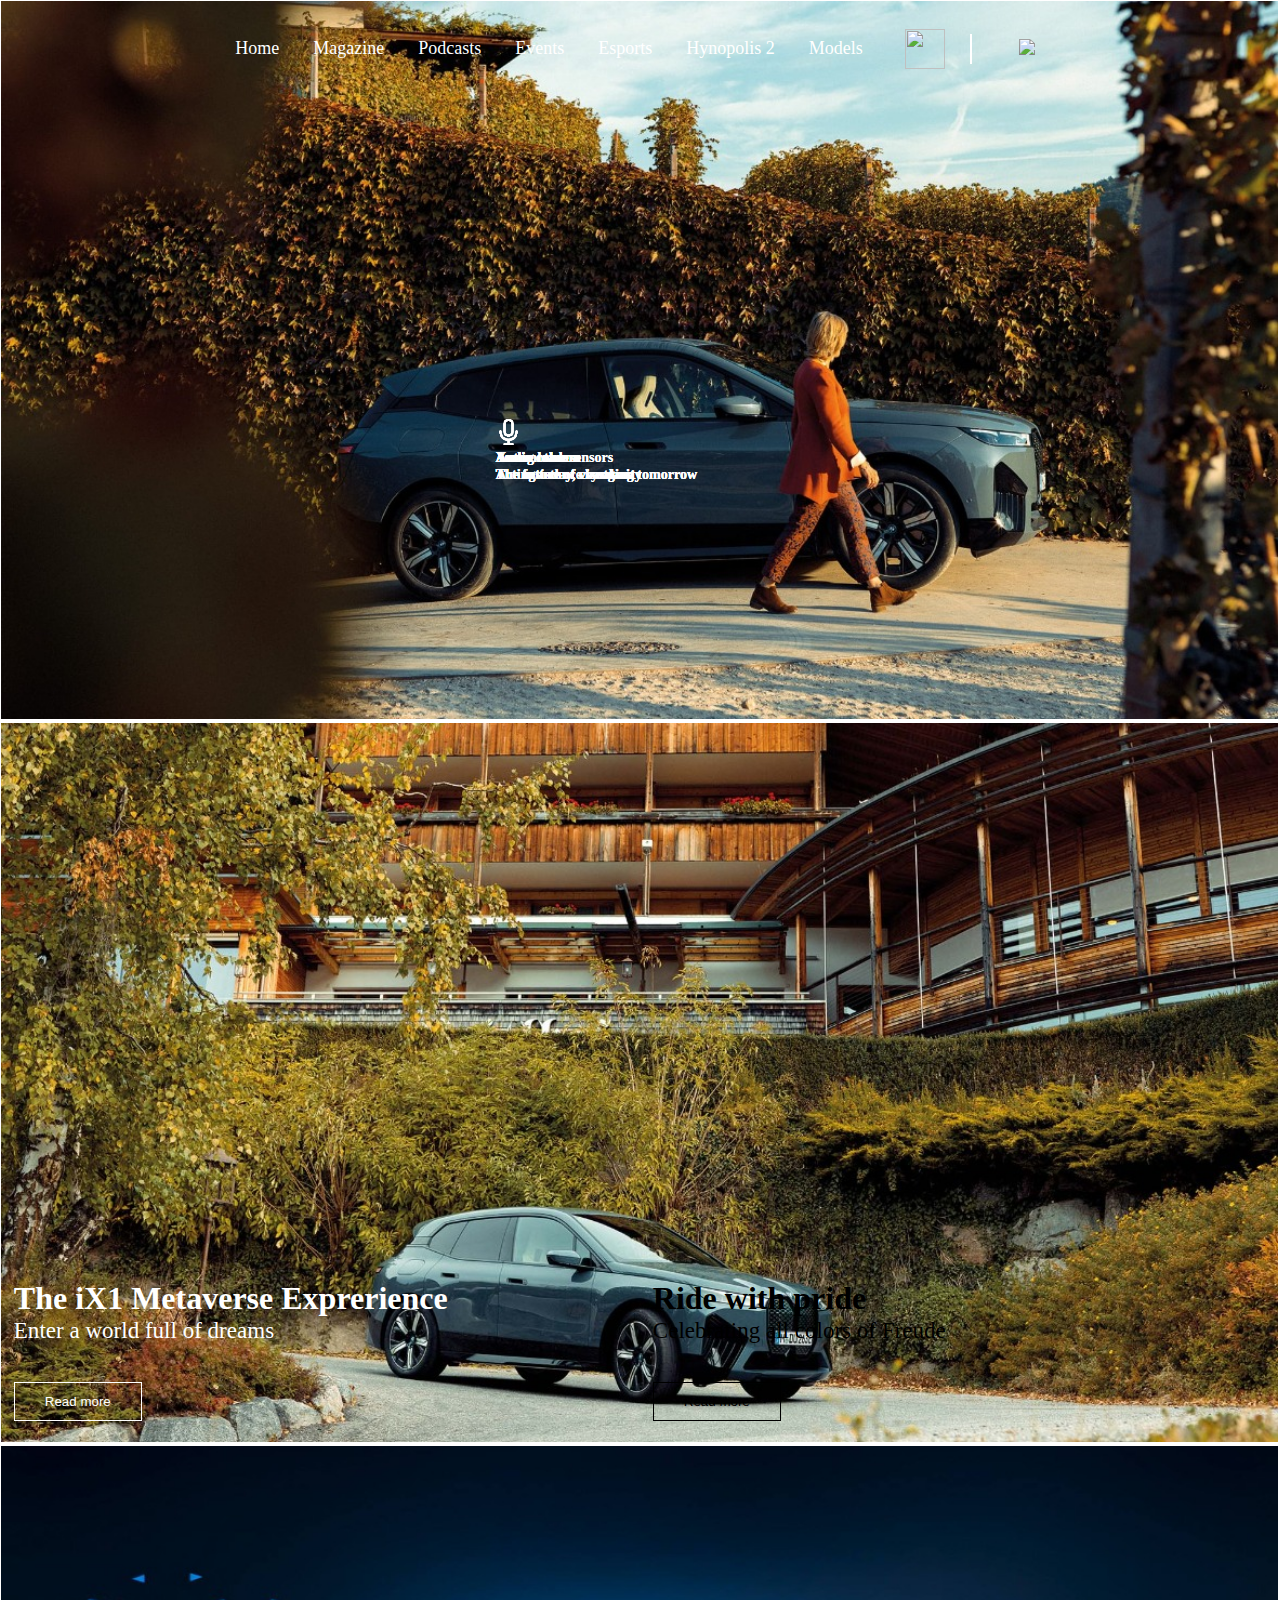
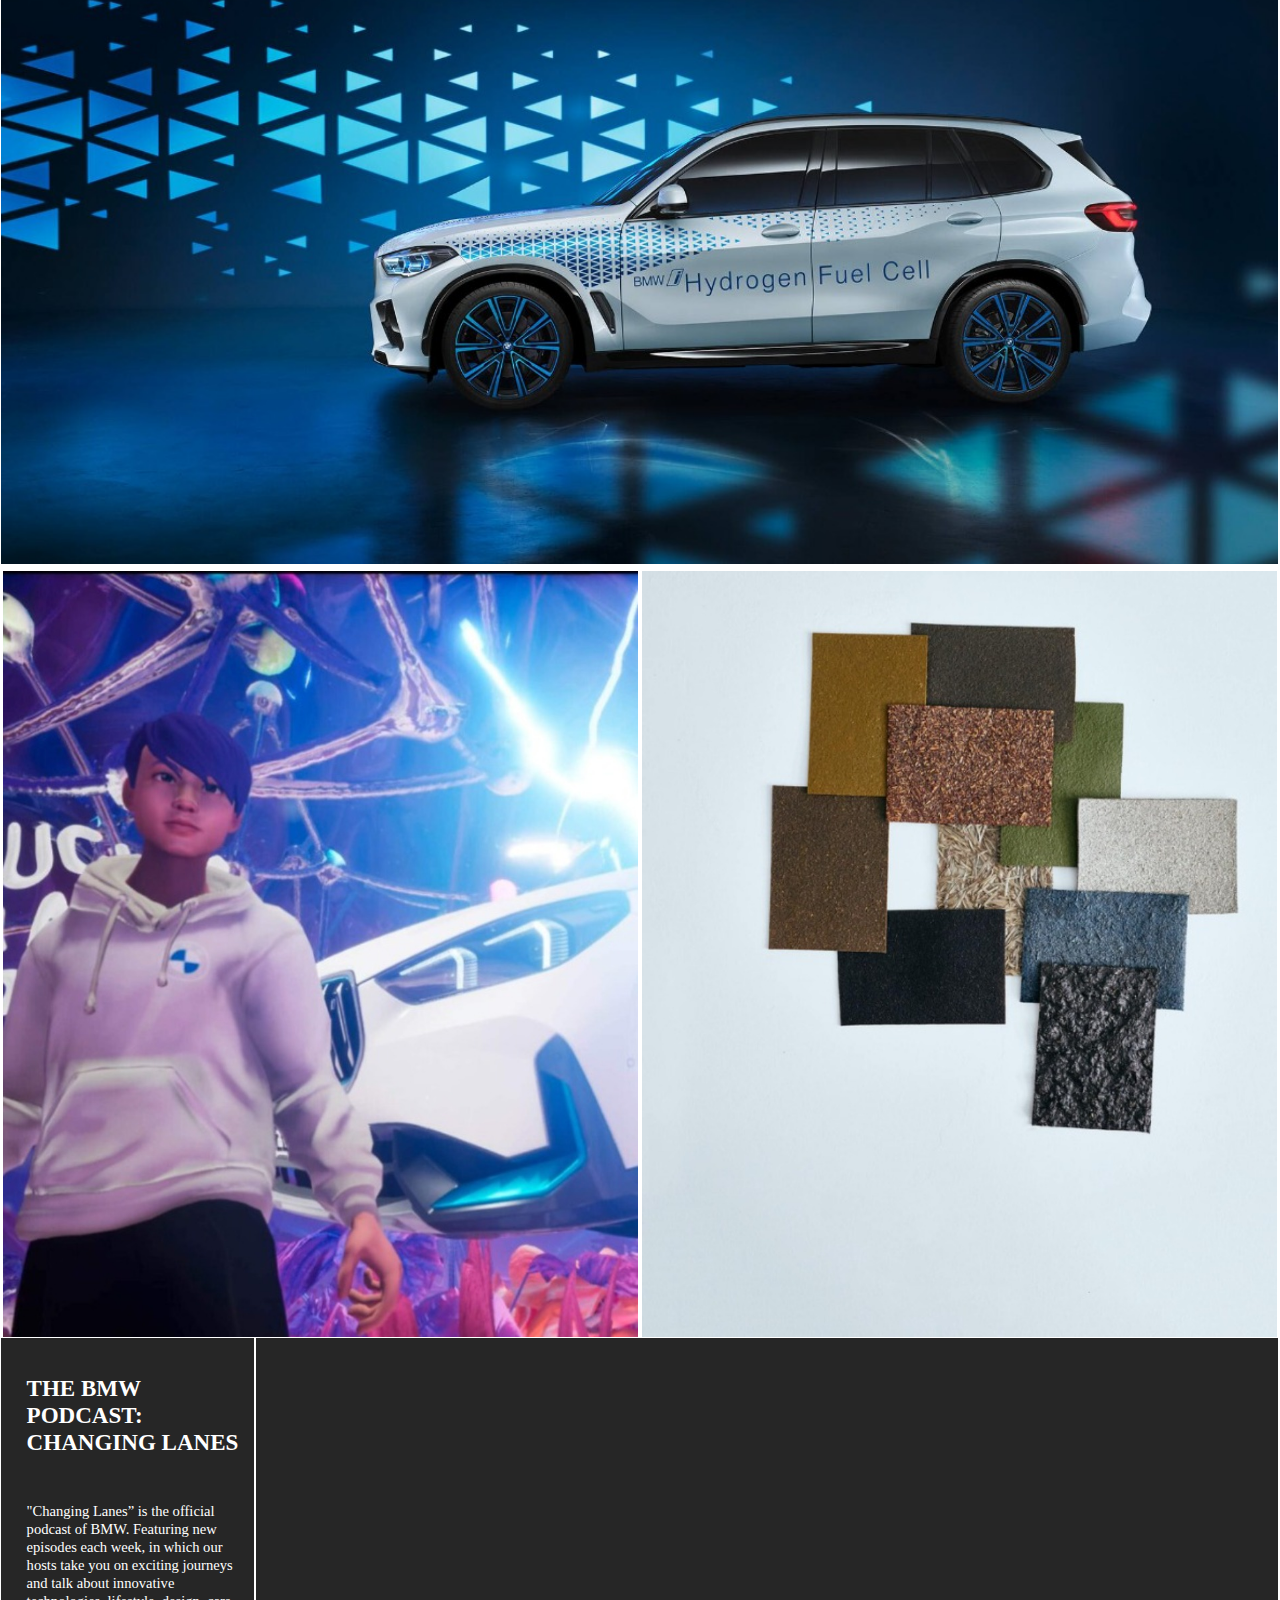
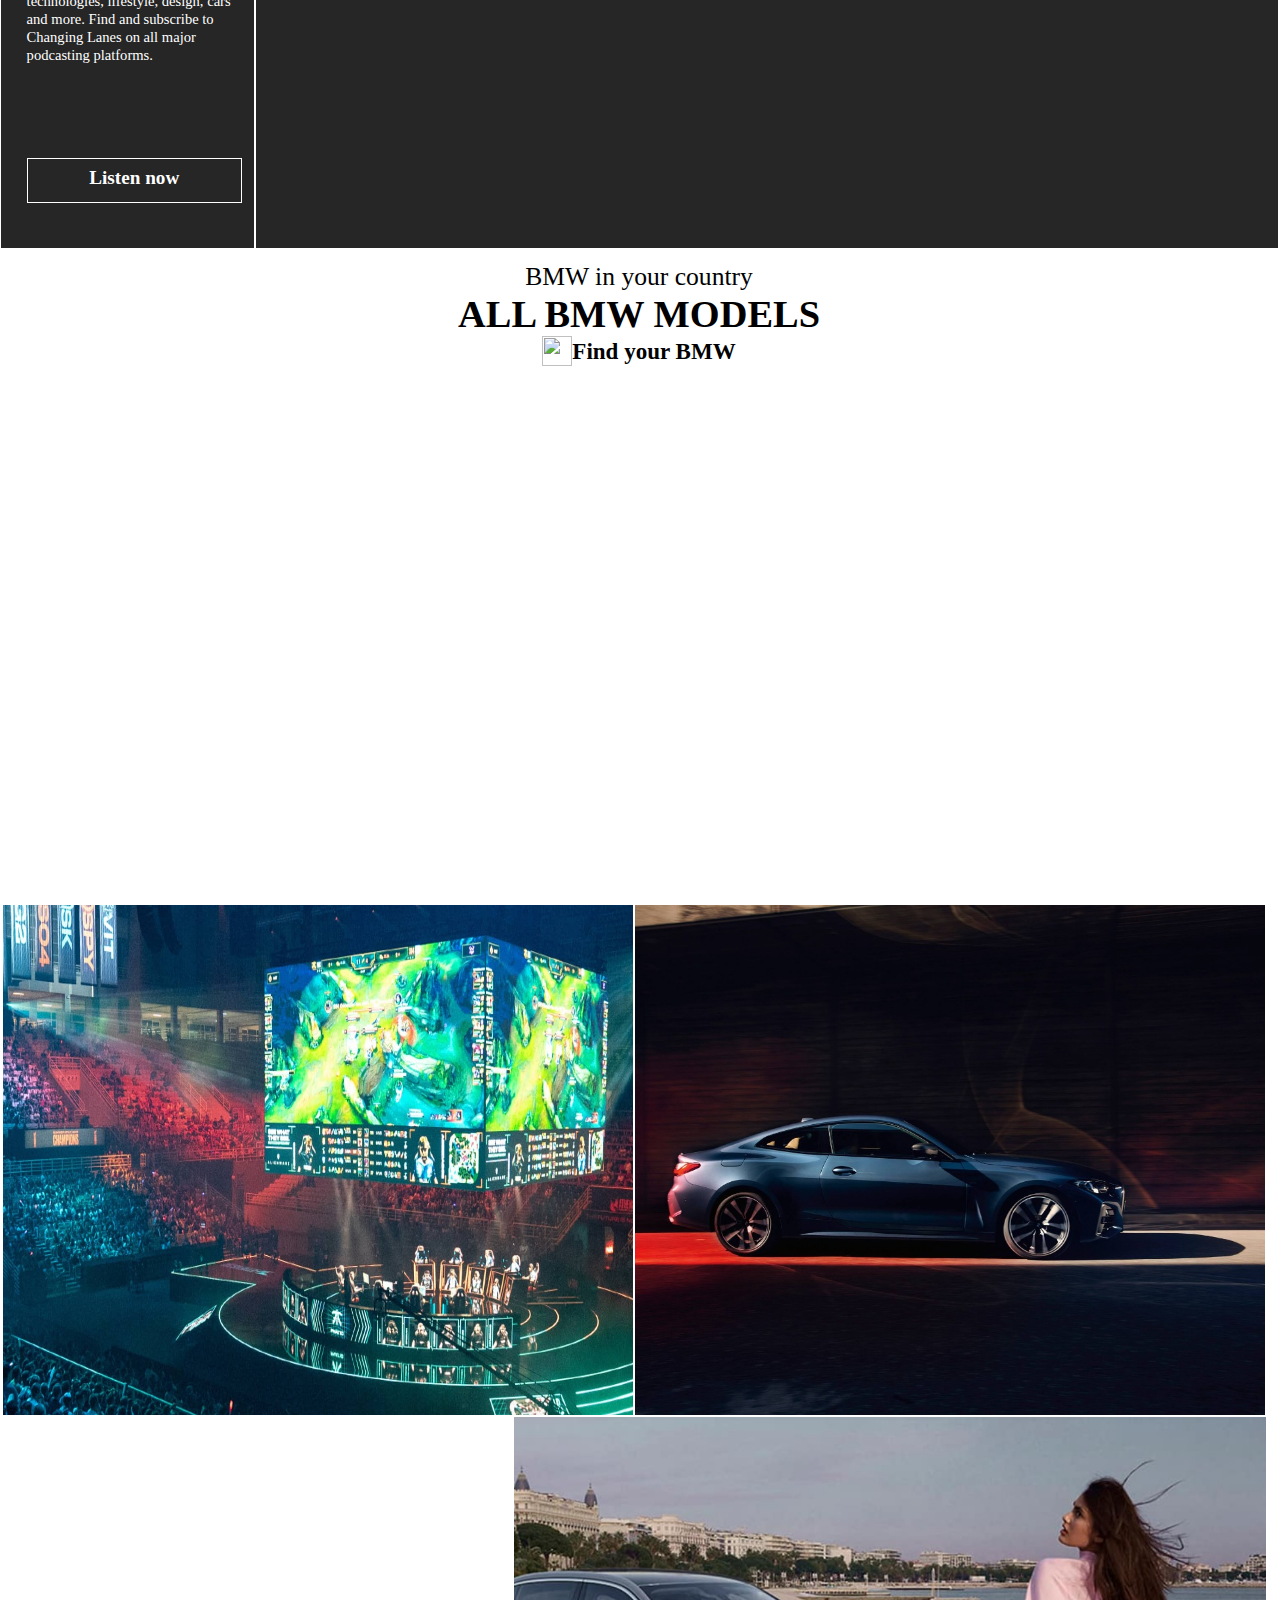
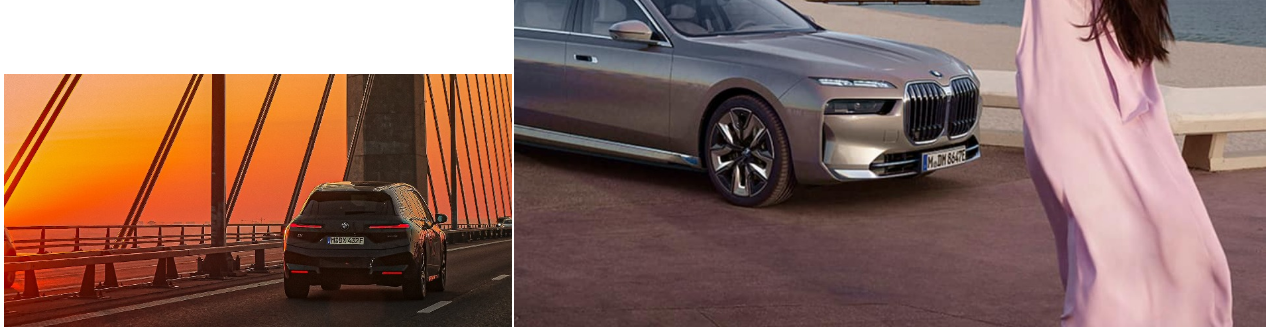
==== commit 58871329: "Kong - body tag redesign & layout complete" ====
--- a/home.html
+++ b/home.html
@@ -65,21 +65,36 @@
             </li>
         </ul>
     </section>
-    <span class="left_arrow_box">
-        <img class="left_arrow" src="/img/left-arrow.png">
-    </span>
-    <span class="right_arrow_box">
-        <img class="right_arrow" src="/img/left-arrow.png">
-    </span>
 
     <!-- second main -->
     <section class="second_img_container">
         <div class="img_box">
-            <img src="/img/second_img_one.jpeg" class="second_img_one">
+            <img src="/img/second_img_one_adobe_express.jpeg" class="second_img_one">
         </div>
         <div class="img_box">
-            <img src="/img/second_img_two.jpeg" class="second_img_two"></video>
-        </div>
+            <img src="/img/second_img_two_adobe_express.jpeg" class="second_img_two">
+        </div>
+        <div class="second_img_one_info_box">
+            <strong>The iX1 Metaverse Exprerience</strong><br/>
+            <bold>Enter a world full of dreams</bold><br/>
+            <button class="second_img_info_btn">
+                Read more
+            </button>
+        </div>
+        <div class="second_img_two_info_box">
+            <strong>Ride with pride</strong><br/>
+            <bold>Celebrating all colors of Freude</bold><br/>
+            <button class="second_img_info_btn">
+                Read more
+            </button>
+        </div>
+    </section>
+    <section class="m_second_img_container">
+        <div class="m_img_box">
+            <img src="/img/m_second_img_one_adobe_express.jpeg" class="m_second_img_one">
+            <img src="/img/m_second_img_two_adobe_express.jpeg" class="m_second_img_two">
+        </div>
+        
     </section>
 
     <!-- posdcast -->
@@ -98,31 +113,44 @@
         <div class="podcast_img_container">
             <ul class="podcast_img_box">
                 <li class="img_card">
-                    <img src="/img/ang-00-teaser-high-modified.jpeg">
-                    <div class="img_info_box">
-                        <img src="/img/microphone.png">
-                        <h5>Audio column</h5>
-                        <h4>The future of circularity</h4>
-                    </div>
-                </li>
-                <li class="img_card">
-                    <img src="/img/tg-00-teaser-high-modified.jpeg">
-                    <div class="img_info_box">
-                        <img src="/img/microphone.png">
-                        <h5>Audio column</h5>
-                        <h4>The future of visual art</h4>
-                    </div>
-                </li>
-                <li class="img_card">
-                    <img src="/img/ir-00-teaser-high.jpg.asset.1644832893246.jpg">
-                    <div class="img_info_box">
-                        <img src="/img/microphone_black.png">
-                        <h4>Young leaders</h4>
-                        <h5>Acting today, changing tomorrow</h5>
-                    </div>
-                </li>
-                <li class="img_card">
-                    <img src="/img/jv-00-teaser-high-modified.jpeg">
+                    <picture>
+                        <source media="(min-width: 768px) and (max-width: 1023px)" srcset="/img/t_podcast_img_1_adobe_express.jpeg">
+                        <img src="/img/podcast_img_1_adobe_express.jpeg"> 
+                    </picture>
+                    
+                    <div class="img_info_box">
+                        <img src="/img/microphone.png">
+                        <h5>Audio column</h5>
+                        <h4>The future of circularity</h4>
+                    </div>
+                </li>
+                <li class="img_card">
+                    <picture>
+                        <source media="(min-width: 768px) and (max-width: 1023px)" srcset="/img/t_podcast_img_2_adobe_express.jpeg">
+                        <img src="/img/podcast_img_2_adobe_express.jpeg">
+                    </picture>
+                    <div class="img_info_box">
+                        <img src="/img/microphone.png">
+                        <h5>Audio column</h5>
+                        <h4>The future of visual art</h4>
+                    </div>
+                </li>
+                <li class="img_card">
+                    <picture>
+                        <source media="(min-width: 768px) and (max-width: 1023px)" srcset="/img/t_podcast_img_3_adobe_express.jpeg">
+                        <img src="/img/podcast_img_3_adobe_express.jpeg">
+                    </picture>
+                    <div class="img_info_box">
+                        <img src="/img/microphone.png">
+                        <h4>Young leaders</h4>
+                        <h5>Acting today, changing tomorrow</h5>
+                    </div>
+                </li>
+                <li class="img_card">
+                    <picture>
+                        <source media="(min-width: 768px) and (max-width: 1023px)" srcset="/img/t_podcast_img_4_adobe_express.jpeg">
+                        <img src="/img/podcast_img_4_adobe_express.jpeg">
+                    </picture>
                     <div class="img_info_box">
                         <img src="/img/microphone.png">
                         <h5>Automotive sensors</h5>
@@ -130,31 +158,43 @@
                     </div>
                 </li>
                 <li class="img_card">
-                    <img src="/img/ang-00-teaser-high.jpg.asset.1651758650191.jpg">
-                    <div class="img_info_box">
-                        <img src="/img/microphone.png">
-                        <h5>Audio column</h5>
-                        <h4>The future of circularity</h4>
-                    </div>
-                </li>
-                <li class="img_card">
-                    <img src="/img/tg-00-teaser-high.jpg.asset.1648029919821.jpg">
-                    <div class="img_info_box">
-                        <img src="/img/microphone.png">
-                        <h5>Audio column</h5>
-                        <h4>The future of visual art</h4>
-                    </div>
-                </li>
-                <li class="img_card">
-                    <img src="/img/ir-00-teaser-high.jpg.asset.1644832893246.jpg">
-                    <div class="img_info_box">
-                        <img src="/img/microphone_black.png">
-                        <h4>Young leaders</h4>
-                        <h5>Acting today, changing tomorrow</h5>
-                    </div>
-                </li>
-                <li class="img_card">
-                    <img src="/img/jv-00-teaser-high-modified.jpeg">
+                    <picture>
+                        <source media="(min-width: 768px) and (max-width: 1023px)" srcset="/img/t_podcast_img_1_adobe_express.jpeg">
+                        <img src="/img/podcast_img_1_adobe_express.jpeg">
+                    </picture>
+                    <div class="img_info_box">
+                        <img src="/img/microphone.png">
+                        <h5>Audio column</h5>
+                        <h4>The future of circularity</h4>
+                    </div>
+                </li>
+                <li class="img_card">
+                    <picture>
+                        <source media="(min-width: 768px) and (max-width: 1023px)" srcset="/img/t_podcast_img_2_adobe_express.jpeg">
+                        <img src="/img/podcast_img_2_adobe_express.jpeg">
+                    </picture>
+                    <div class="img_info_box">
+                        <img src="/img/microphone.png">
+                        <h5>Audio column</h5>
+                        <h4>The future of visual art</h4>
+                    </div>
+                </li>
+                <li class="img_card">
+                    <picture>
+                        <source media="(min-width: 768px) and (max-width: 1023px)" srcset="/img/t_podcast_img_3_adobe_express.jpeg">
+                        <img src="/img/podcast_img_3_adobe_express.jpeg">
+                    </picture>
+                    <div class="img_info_box">
+                        <img src="/img/microphone.png">
+                        <h4>Young leaders</h4>
+                        <h5>Acting today, changing tomorrow</h5>
+                    </div>
+                </li>
+                <li class="img_card">
+                    <picture>
+                        <source media="(min-width: 768px) and (max-width: 1023px)" srcset="/img/t_podcast_img_4_adobe_express.jpeg">
+                        <img src="/img/podcast_img_4_adobe_express.jpeg">
+                    </picture>
                     <div class="img_info_box">
                         <img src="/img/microphone.png">
                         <h5>Automotive sensors</h5>
@@ -162,23 +202,32 @@
                     </div>
                 </li>
                 <li class="img_card">
-                    <img src="/img/ang-00-teaser-high.jpg.asset.1651758650191.jpg">
-                    <div class="img_info_box">
-                        <img src="/img/microphone.png">
-                        <h5>Audio column</h5>
-                        <h4>The future of circularity</h4>
-                    </div>
-                </li>
-                <li class="img_card">
-                    <img src="/img/ir-00-teaser-high.jpg.asset.1644832893246.jpg">
-                    <div class="img_info_box">
-                        <img src="/img/microphone_black.png">
-                        <h4>Young leaders</h4>
-                        <h5>Acting today, changing tomorrow</h5>
-                    </div>
-                </li>
-                <li class="img_card">
-                    <img src="/img/tg-00-teaser-high.jpg.asset.1648029919821.jpg">
+                    <picture>
+                        <source media="(min-width: 768px) and (max-width: 1023px)" srcset="/img/t_podcast_img_1_adobe_express.jpeg">
+                        <img src="/img/podcast_img_1_adobe_express.jpeg">
+                    </picture>
+                    <div class="img_info_box">
+                        <img src="/img/microphone.png">
+                        <h5>Audio column</h5>
+                        <h4>The future of circularity</h4>
+                    </div>
+                </li>
+                <li class="img_card">
+                    <picture>
+                        <source media="(min-width: 768px) and (max-width: 1023px)" srcset="/img/t_podcast_img_3_adobe_express.jpeg">
+                        <img src="/img/podcast_img_3_adobe_express.jpeg">
+                    </picture>
+                    <div class="img_info_box">
+                        <img src="/img/microphone.png">
+                        <h4>Young leaders</h4>
+                        <h5>Acting today, changing tomorrow</h5>
+                    </div>
+                </li>
+                <li class="img_card">
+                    <picture>
+                        <source media="(min-width: 768px) and (max-width: 1023px)" srcset="/img/t_podcast_img_2_adobe_express.jpeg">
+                        <img src="/img/podcast_img_2_adobe_express.jpeg">
+                    </picture>
                     <div class="img_info_box">
                         <img src="/img/microphone.png">
                         <h5>Audio column</h5>
@@ -187,13 +236,6 @@
                 </li>
             </ul>
         </div>
-        
-        <span class="pod_left_arrow_box">
-            <img class="pod_left_arrow" src="/img/left-arrow.png">
-        </span>
-        <span class="pod_right_arrow_box">
-            <img class="pod_right_arrow" src="/img/left-arrow.png">
-        </span>
     </section>
     <section class="m_bmw_podcast_container">
         <div class="m_bmw_podcast_txt_container">
@@ -211,31 +253,31 @@
         <div class="m_podcast_img_container">
             <ul class="m_podcast_img_box">
                 <li class="m_img_card">
-                    <img src="/img/ang-00-teaser-high-modified.jpeg">
-                    <div class="m_img_info_box">
-                        <img src="/img/microphone.png">
-                        <h5>Audio column</h5>
-                        <h4>The future of circularity</h4>
-                    </div>
-                </li>
-                <li class="m_img_card">
-                    <img src="/img/tg-00-teaser-high-modified.jpeg">
-                    <div class="m_img_info_box">
-                        <img src="/img/microphone.png">
-                        <h5>Audio column</h5>
-                        <h4>The future of visual art</h4>
-                    </div>
-                </li>
-                <li class="m_img_card">
-                    <img src="/img/ir-00-teaser-high.jpg.asset.1644832893246.jpg">
-                    <div class="m_img_info_box">
-                        <img src="/img/microphone.png">
-                        <h4>Young leaders</h4>
-                        <h5>Acting today, changing tomorrow</h5>
-                    </div>
-                </li>
-                <li class="m_img_card">
-                    <img src="/img/jv-00-teaser-high-modified.jpeg">
+                    <img src="/img/m_podcast_img_1_adobe_express.jpeg">
+                    <div class="m_img_info_box">
+                        <img src="/img/microphone.png">
+                        <h5>Audio column</h5>
+                        <h4>The future of circularity</h4>
+                    </div>
+                </li>
+                <li class="m_img_card">
+                    <img src="/img/m_podcast_img_2_adobe_express.jpeg">
+                    <div class="m_img_info_box">
+                        <img src="/img/microphone.png">
+                        <h5>Audio column</h5>
+                        <h4>The future of visual art</h4>
+                    </div>
+                </li>
+                <li class="m_img_card">
+                    <img src="/img/m_podcast_img_3_adobe_express.jpeg">
+                    <div class="m_img_info_box">
+                        <img src="/img/microphone.png">
+                        <h4>Young leaders</h4>
+                        <h5>Acting today, changing tomorrow</h5>
+                    </div>
+                </li>
+                <li class="m_img_card">
+                    <img src="/img/m_podcast_img_4_adobe_express.jpeg">
                     <div class="m_img_info_box">
                         <img src="/img/microphone.png">
                         <h5>Automotive sensors</h5>
@@ -243,31 +285,31 @@
                     </div>
                 </li>
                 <li class="m_img_card">
-                    <img src="/img/ang-00-teaser-high.jpg.asset.1651758650191.jpg">
-                    <div class="m_img_info_box">
-                        <img src="/img/microphone.png">
-                        <h5>Audio column</h5>
-                        <h4>The future of circularity</h4>
-                    </div>
-                </li>
-                <li class="m_img_card">
-                    <img src="/img/tg-00-teaser-high.jpg.asset.1648029919821.jpg">
-                    <div class="m_img_info_box">
-                        <img src="/img/microphone.png">
-                        <h5>Audio column</h5>
-                        <h4>The future of visual art</h4>
-                    </div>
-                </li>
-                <li class="m_img_card">
-                    <img src="/img/ir-00-teaser-high.jpg.asset.1644832893246.jpg">
-                    <div class="m_img_info_box">
-                        <img src="/img/microphone.png">
-                        <h4>Young leaders</h4>
-                        <h5>Acting today, changing tomorrow</h5>
-                    </div>
-                </li>
-                <li class="m_img_card">
-                    <img src="/img/jv-00-teaser-high-modified.jpeg">
+                    <img src="/img/m_podcast_img_1_adobe_express.jpeg">
+                    <div class="m_img_info_box">
+                        <img src="/img/microphone.png">
+                        <h5>Audio column</h5>
+                        <h4>The future of circularity</h4>
+                    </div>
+                </li>
+                <li class="m_img_card">
+                    <img src="/img/m_podcast_img_2_adobe_express.jpeg">
+                    <div class="m_img_info_box">
+                        <img src="/img/microphone.png">
+                        <h5>Audio column</h5>
+                        <h4>The future of visual art</h4>
+                    </div>
+                </li>
+                <li class="m_img_card">
+                    <img src="/img/m_podcast_img_3_adobe_express.jpeg">
+                    <div class="m_img_info_box">
+                        <img src="/img/microphone.png">
+                        <h4>Young leaders</h4>
+                        <h5>Acting today, changing tomorrow</h5>
+                    </div>
+                </li>
+                <li class="m_img_card">
+                    <img src="/img/m_podcast_img_4_adobe_express.jpeg">
                     <div class="m_img_info_box">
                         <img src="/img/microphone.png">
                         <h5>Automotive sensors</h5>
@@ -275,23 +317,23 @@
                     </div>
                 </li>
                 <li class="m_img_card">
-                    <img src="/img/ang-00-teaser-high.jpg.asset.1651758650191.jpg">
-                    <div class="m_img_info_box">
-                        <img src="/img/microphone.png">
-                        <h5>Audio column</h5>
-                        <h4>The future of circularity</h4>
-                    </div>
-                </li>
-                <li class="m_img_card">
-                    <img src="/img/ir-00-teaser-high.jpg.asset.1644832893246.jpg">
-                    <div class="m_img_info_box">
-                        <img src="/img/microphone.png">
-                        <h4>Young leaders</h4>
-                        <h5>Acting today, changing tomorrow</h5>
-                    </div>
-                </li>
-                <li class="m_img_card">
-                    <img src="/img/tg-00-teaser-high.jpg.asset.1648029919821.jpg">
+                    <img src="/img/m_podcast_img_1_adobe_express.jpeg">
+                    <div class="m_img_info_box">
+                        <img src="/img/microphone.png">
+                        <h5>Audio column</h5>
+                        <h4>The future of circularity</h4>
+                    </div>
+                </li>
+                <li class="m_img_card">
+                    <img src="/img/m_podcast_img_3_adobe_express.jpeg">
+                    <div class="m_img_info_box">
+                        <img src="/img/microphone.png">
+                        <h4>Young leaders</h4>
+                        <h5>Acting today, changing tomorrow</h5>
+                    </div>
+                </li>
+                <li class="m_img_card">
+                    <img src="/img/m_podcast_img_2_adobe_express.jpeg">
                     <div class="m_img_info_box">
                         <img src="/img/microphone.png">
                         <h5>Audio column</h5>
@@ -325,6 +367,42 @@
             
         </div>
     </section>
+    
+    <!-- mutiple display -->
+    <section class="multiple_dis_container">
+        <div class="multiple_dis_one_box">
+            <iframe src="https://www.youtube.com/embed/zpOtbwoeidc?start=2&mute=1&autoplay=1&loop=1" title="YouTube video player" frameborder="0" allow="accelerometer; autoplay; clipboard-write; encrypted-media; gyroscope; picture-in-picture" allowfullscreen></iframe>
+        </div>
+        <div class="multiple_dis_two_box">
+            <img src="/img/multiple_dis-1_adobe_express.jpeg">
+            <img src="/img/multiple_dis-2_adobe_express.jpeg">
+        </div>
+    </section>
+    <section class="multiple_dis_container_2">
+        <div class="multiple_dis_2_one_box">
+            <div class="multiple_dis_2">
+                <iframe src="https://www.youtube.com/embed/Od5yC9qsu4Y?start=1&mute=1&autoplay=1&loop=1" title="YouTube video player" frameborder="0" allow="accelerometer; autoplay; clipboard-write; encrypted-media; gyroscope; picture-in-picture" allowfullscreen></iframe>
+            </div>
+            <div class="multiple_dis_2">
+                <img src="/img/multiple_dis_2-1_adobe_express.jpeg">
+            </div>
+        </div>
+        <div class="multiple_dis_2_two_box">
+            <img src="/img/multiple_dis_2-2_adobe_express.jpeg">
+        </div>
+    </section>
+    <section class="m_multiple_dis_container">
+        <div class="m_multiple_dis_box">
+            <iframe src="https://www.youtube.com/embed/zpOtbwoeidc?start=2&mute=1&autoplay=1&loop=1" title="YouTube video player" frameborder="0" allow="accelerometer; autoplay; clipboard-write; encrypted-media; gyroscope; picture-in-picture" allowfullscreen></iframe>
+        </div>
+        <div class="m_multiple_dis_box">
+            <img src="/img/bmwi-14-media-hd-modified.jpeg">
+        </div>
+        <div class="m_multiple_dis_box">
+            <img src="/img/sgj-00-teaser-hd-modified.jpeg">
+        </div>
+    </section>
+    
     <!-- Jquery -->
     <script type="text/javascript" src="//code.jquery.com/jquery-1.11.0.min.js"></script>
     <script type="text/javascript" src="//code.jquery.com/jquery-migrate-1.2.1.min.js"></script>
--- a/home.css
+++ b/home.css
@@ -1,5 +1,5 @@
 /* 공통 */
-html {
+body {
     font-size: 16px;
 }
 html,body {
@@ -138,7 +138,8 @@
     /* content */
     .main_bg_container {
         overflow: hidden;
-        width: 100%;
+        width: 99.9%;
+        border: 1px solid #fff;
     }
     .main_bg_container > .main_bg_box {
         width: 100%;
@@ -158,52 +159,31 @@
         opacity: 0.7;
         cursor: pointer;
     }
-    .left_arrow_box {
-        position: absolute;
-        top: 50%;
-        left: 2%;
-        width: 40px;
-        height: 40px;
-        cursor: pointer;
-        display: none;
-    }
-    .left_arrow_box > img {
-        width: 100%;
-        height: 100%;
-        display: none;
-    }
-    .right_arrow_box {
-        position: absolute;
-        top: 50%;
-        left: 96%;
-        width: 40px;
-        height: 40px;
-        cursor: pointer;
-    }
-    .right_arrow_box > img {
-        width: 100%;
-        height: 100%;
-        transform: rotateY(180deg);
-    }
+    
 
     /* second main bg */
+    .m_second_img_container {
+        display: none;
+    }
     .second_img_container {
-        border: 1px solid white;
-        width: 100%;
-        height: 100vh;
+        border: 1px solid #fff;
+        width: 100%;
+        height: 60vw;
         display: flex;
         justify-content: space-between;
         align-items: center;
     }
     .second_img_container > .img_box {
         width: 50%;
-        height: 100vh;
+        height: 60vw;
+        border: 1px solid #fff;
     }
     .img_box > .second_img_one {
         width: 100%;
-        height: 100%;
+        height: 60vw;
         background-size: contain;
         transition: all 2s ease;
+        border: 1px solid #fff;
     }
     .img_box > .second_img_one:hover {
         opacity: 0.6;
@@ -211,14 +191,77 @@
     }
     .img_box > .second_img_two {
         width: 100%;
-        height: 100%;
+        height: 60vw;
         background-size: contain;
         transition: all 3s ease;
+        border: 1px solid #fff;
     }
     .img_box > .second_img_two:hover {
         opacity: 0.6;
         cursor: pointer;
     }
+    .second_img_container > .second_img_one_info_box {
+        position: absolute;
+        width: 40vw;
+        height: 15vw;
+        top: 100vw;
+        margin-left: 1vw;
+    }
+    .second_img_one_info_box > strong {
+        font-size: 2.5vw;
+        color: #fff
+    }
+    .second_img_one_info_box > bold {
+        font-size: 1.8vw;
+        color: #fff;
+    }
+    .second_img_one_info_box > .second_img_info_btn {
+        width: 10vw;
+        height: 3vw;
+        border: 1px solid #fff;
+        color: #fff;
+        text-align: center;
+        line-height: 2.5vw;
+        margin-top: 3vw;
+        background-color: transparent;
+    }
+    .second_img_one_info_box > .second_img_info_btn:hover {
+        color: #000;
+        background-color: #fff;
+        cursor: pointer;
+    }
+    .second_img_container > .second_img_two_info_box {
+        position: absolute;
+        width: 40vw;
+        height: 15vw;
+        top: 100vw;
+        left: 50vw;
+        margin-left: 1vw;
+    }
+    .second_img_two_info_box > strong {
+        font-size: 2.5vw;
+        color: #000
+    }
+    .second_img_two_info_box > bold {
+        font-size: 1.8vw;
+        color: #000;
+    }
+    .second_img_two_info_box > .second_img_info_btn {
+        width: 10vw;
+        height: 3vw;
+        border: 1px solid #000;
+        color: #000;
+        text-align: center;
+        line-height: 2.5vw;
+        margin-top: 3vw;
+        background-color: transparent;
+    }
+    .second_img_two_info_box > .second_img_info_btn:hover {
+        color: #000;
+        background-color: #fff;
+        cursor: pointer;
+        border: 1px solid #fff;
+    }
 
     /* podcast */
     .m_bmw_podcast_container {
@@ -226,20 +269,22 @@
     }
     .bmw_podcast_container {
         background-color: #262626;
-        height: 75%;
-        width: 100%;
-        display: flex;
-        flex-direction: row;
+        width: 99.9%;
+        height: 40vw;
+        display: flex;
+        flex-direction: row;
+        border: 1px solid #fff;
     }
     .podcast_txt_container > .podcast_btn {
-        border: 1px solid white;
-        width: 100%;
-        height: 65px;
+        border: 1px solid #fff;
+        width: 85%;
+        height: 3.5vw;
         text-align: center;
-        line-height: 55px;
-        font-size: 1.5rem;
+        line-height: 3vw;
+        font-size: 1.5vw;
         font-weight: bold;
         color: #fff;
+        margin: 2vw 0 0 2vw;
     }
     .podcast_btn:hover {
         background-color: #fff;
@@ -247,55 +292,56 @@
         cursor: pointer;
     }
     .bmw_podcast_container > .podcast_txt_container {
+        width: 20%;
         height: 100%;
+        border-right: 2px solid #fff;
     }
     .bmw_podcast_container > .podcast_img_container {
         width: 80%;
-        height: 85%;
-        margin: 0 0 0 50px;
-        display: flex;
-        flex-direction: row;
+        height: 39vw;
+        display: flex;
+        justify-content: space-around;
     }
     .podcast_img_container > .podcast_img_box{
-        width: 100%;
-        height: 100%;
+        width: 60%;
+        height: 39vw;
         padding: 0;
-        display: flex;
-        flex-direction: row;
         transition: left .5s ease-out;
         overflow: hidden;
     }
     .podcast_txt_container > .podcast_txt_top {
         width: 100%;
-        height: 35%;
+        height: 12vw;
+        display: flex;
+        align-items: center;
     }
     .podcast_txt_top > h1 {
-        font-size: 2.5rem;
+        font-size: 1.8vw;
         text-align: start;
         color: #ffffff;
-        padding: 20px 0 0 20px;
+        padding: 0 0 0 2vw;
     }
     .podcast_txt_container > .podcast_txt_bottom {
         width: 100%;
-        height: 50%;
-        padding-left: 20px;
+        height: 18vw;
+        padding-left: 2vw;
         margin: 10px 0 0 0;
     }
     .podcast_txt_bottom > bold {
         color: #fff;
-        font-size: 1.42rem;
+        font-size: 1.14vw;
     }
     .podcast_img_box > .img_card {
-        width: 100%;
-        height: 100%;
+        width: 90%;
+        height: 39vw;
         padding-top: 100%;
     }
-    .img_card > img {
-        width: 82%;
-        height: 100%;
-        padding: 30px 0 0 0;
+    .img_card > picture > img {
+        width: 90%;
+        height: 39vw;
+        padding: 1vw 0 0 0;
         transition: all .5s ease-out;
-        margin-left: 30px;
+        margin-left: 0vw;
     }
     .img_card > img:hover {
         transform: scale(1.03);
@@ -303,77 +349,41 @@
     }
     .img_card > .img_info_box {
         position: absolute;
-        top: 80%;
+        top: 30vw;
         width: 100%;
         height: 120px;
         padding: 35px 35px 35px 35px;
         color: #fff;
     }
-    .img_card:nth-child(3) > .img_info_box {
-        color: #000;
-    }
-    .img_card:nth-child(7) > .img_info_box {
-        color: #000;
-    }
-    .img_card:nth-child(10) > .img_info_box {
-        color: #000;
-    }
     .img_info_box > img {
-        height: 30px;
+        height: 2vw;
     }
     .img_info_box > h5,h4 {
-        font-size: 1.1rem;
-    }
-    .pod_left_arrow_box {
-        position: absolute;
-        top: 245%;
-        left: 19.3%;
-        width: 30px;
-        height: 30px;
-        cursor: pointer;
-        display: none;
-    }
-    .pod_left_arrow_box > img {
-        width: 100%;
-        height: 100%;
-        display: none;
-    }
-    .pod_right_arrow_box {
-        position: absolute;
-        top: 245%;
-        left: 97.5%;
-        width: 30px;
-        height: 30px;
-        cursor: pointer;
-    }
-    .pod_right_arrow_box > img {
-        width: 100%;
-        height: 100%;
-        transform: rotateY(180deg);
+        font-size: 1.1vw;
     }
 
     /* content txt */
     .main_txt_container {
-        width: 100%;
-        height: 25vh;
-        display: flex;
-        justify-content: center;
-        align-items: center;
+        width: 99.85%;
+        height: 11vw;
+        display: flex;
+        justify-content: center;
+        align-items: center;
+        border: 1px solid #fff;
     }
     .main_txt_container > .main_txt_box {
         width: 80%;
-        height: 20vh;
+        height: 9vw;
         text-align: center;
         display: flex;
         flex-direction: column;
         align-items: center;
-        margin: 50px 0 0 0;
     }
     .main_txt_box > .main_txt_1 {
-        font-size: 2rem;
+        font-size: 2vw;
     }
     .main_txt_box > .main_txt_2 {
-        font-size: 3rem;
+        font-size: 3vw;
         font-weight: bolder;
     }
     .main_txt_box > .main_txt_3_container {
@@ -382,7 +392,7 @@
         align-items: center;
     }
     .main_txt_3_box > .main_txt_3 {
-        font-size: 1.8rem;
+        font-size: 1.8vw;
         color: black;
         font-weight: 900;
     }
@@ -397,6 +407,76 @@
     }
     .main_txt_3_img_box > .right_arrow_txt:hover {
         cursor: pointer;
+    }
+
+    /* multiple_dis_container */
+    .m_multiple_dis_container {
+        display: none;
+    }
+    .multiple_dis_container {
+        border: 1px solid #fff;
+        width: 98.9vw;
+        height: 80vw;
+    }
+    .multiple_dis_container > .multiple_dis_one_box {
+        width: 98.9vw;
+        height: 40vw;
+        border: 1px solid #fff;
+    }
+    .multiple_dis_one_box > iframe {
+        width: 100%;
+        height: 40vw;
+    }
+    .multiple_dis_container > .multiple_dis_two_box {
+        width: 49.55vw;
+        height: 40vw;
+        border: 1px solid #fff;
+        display: flex;
+        flex-direction: row;
+    }
+    .multiple_dis_two_box > img {
+        width: 100%;
+        height: 40vw;
+        border: 1px solid #fff;
+    }
+    .multiple_dis_container_2 {
+        border: 1px solid #fff;
+        width: 98vw;
+        height: 40vw;
+        display: flex;
+        flex-direction: row;
+    }
+    .multiple_dis_container_2 > .multiple_dis_2_one_box {
+        border: 1px solid #fff;
+        width: 39.95vw;
+        height: 20vw;
+        display: block;
+    }
+    .multiple_dis_2_one_box > .multiple_dis_2 {
+        width: 39.95vw;
+        height: 20vw;
+        border: 1px solid #fff;
+    }
+    .multiple_dis_2 > iframe {
+        width: 39.95vw;
+        height: 20vw;
+        border: 1px solid #fff;
+    }
+    .multiple_dis_2 > img {
+        width: 39.95vw;
+        height: 19.95vw;
+        border: 1px solid #fff;
+    }
+    .multiple_dis_container_2 > .multiple_dis_2_two_box {
+        border: 1px solid #fff;
+        width: 60vw;
+        height: 40vw;
+        display: block;
+    }
+    .multiple_dis_2_two_box > img {
+        width: 58.9vw;
+        height: 40vw;
+        border: 1px solid #fff;
     }
 } 
   
@@ -525,12 +605,12 @@
     /* content */
     .main_bg_container {
         width: 100%;
-        height: 100%;
+        height: 50vh;
         overflow: hidden;
     }
     .main_bg_container > .main_bg_box {
         width: 100%;
-        height: 100%;
+        height: 50vh;
         display: flex;
         justify-content: center;
         flex-direction: row;
@@ -540,77 +620,115 @@
     }
     .main_bg_box > .main_bg_li {
         width: 100%;
-        height: 100%;
+        height: 50vh;
         display: flex;
         justify-content: center;
         flex-direction: row;
     }
     .main_bg_li > img {
         width: 100%;
-        height: 100%;
-    }
-    .left_arrow_box {
-        position: absolute;
-        top: 25%;
-        left: 3%;
-        width: 30px;
-        height: 30px;
-        cursor: pointer;
-        display: none;
-    }
-    .left_arrow_box > img {
-        width: 100%;
-        height: 100%;
-        display: none;
-    }
-    .right_arrow_box {
-        position: absolute;
-        top: 25%;
-        left: 95%;
-        width: 30px;
-        height: 30px;
-        cursor: pointer;
-        display: none;
-    }
-    .right_arrow_box > img {
-        width: 100%;
-        height: 100%;
-        transform: rotateY(180deg);
-        display: none;
+        height: 50vh;
     }
 
     /* second main bg */
+    .m_second_img_container {
+        display: none;
+    }
     .second_img_container {
         border: 1px solid #fff;
         width: 100%;
-        height: 100%;
+        height: 70vw;
         display: flex;
         justify-content: space-between;
         align-items: center;
     }
     .second_img_container > .img_box {
-        width: 100%;
-        height: 100%;
+        width: 100.5%;
+        height: 70vw;
         border: 1px solid #fff;
     }
     .img_box > .second_img_one {
-        width: 100%;
-        height: 100%;
+        width: 100.5%;
+        height: 70vw;
         transition: all 2s ease;
+        border: 1px solid #fff;
     }
     .img_box > .second_img_one:hover {
         opacity: 0.6;
         cursor: pointer;
     }
     .img_box > .second_img_two {
-        width: 100%;
-        height: 100%;
+        width: 100.5%;
+        height: 70vw;
         transition: all 3s ease;
+        border: 1px solid #fff;
     }
     .img_box > .second_img_two:hover {
         opacity: 0.6;
         cursor: pointer;
     }
+    .second_img_container > .second_img_one_info_box {
+        position: absolute;
+        width: 40vw;
+        height: 15vw;
+        top: 100vw;
+        margin-left: 1vw;
+    }
+    .second_img_one_info_box > strong {
+        font-size: 2.5vw;
+        color: #fff
+    }
+    .second_img_one_info_box > bold {
+        font-size: 1.8vw;
+        color: #fff;
+    }
+    .second_img_one_info_box > .second_img_info_btn {
+        width: 10vw;
+        height: 3vw;
+        border: 1px solid #fff;
+        color: #fff;
+        text-align: center;
+        line-height: 2.5vw;
+        margin-top: 3vw;
+        background-color: transparent;
+    }
+    .second_img_one_info_box > .second_img_info_btn:hover {
+        color: #000;
+        background-color: #fff;
+        cursor: pointer;
+    }
+    .second_img_container > .second_img_two_info_box {
+        position: absolute;
+        width: 40vw;
+        height: 15vw;
+        top: 100vw;
+        left: 50vw;
+        margin-left: 1vw;
+    }
+    .second_img_two_info_box > strong {
+        font-size: 2.5vw;
+        color: #000
+    }
+    .second_img_two_info_box > bold {
+        font-size: 1.8vw;
+        color: #000;
+    }
+    .second_img_two_info_box > .second_img_info_btn {
+        width: 10vw;
+        height: 3vw;
+        border: 1px solid #000;
+        color: #000;
+        text-align: center;
+        line-height: 2.5vw;
+        margin-top: 3vw;
+        background-color: transparent;
+    }
+    .second_img_two_info_box > .second_img_info_btn:hover {
+        color: #000;
+        background-color: #fff;
+        cursor: pointer;
+        border: 1px solid #fff;
+    }
 
     /* podcast */
     .m_bmw_podcast_container {
@@ -618,19 +736,18 @@
     }
     .bmw_podcast_container {
         background-color: #262626;
-        height: 100%;
-        padding: 20px 30px 35px 30px;
-        display: flex;
-        width: 100%;
-        border: 1px solid #fff;
+        display: flex;
+        width: 100.1%;
+        height: 60vw;
+        border: 2px solid #fff;
     }
     .podcast_txt_container > .podcast_btn {
         border: 1px solid #fff;
-        width: 50%;
-        height: 5vh;
-        margin-top: 10%;
+        width: 30vw;
+        height: 5vw;
+        margin-top: 4vw;
         text-align: center;
-        line-height: 45px;
+        line-height: 4vw;
         font-size: 25px;
         font-weight: bold;
         color: #fff;
@@ -642,121 +759,83 @@
     }
     .bmw_podcast_container > .podcast_txt_container {
         width: 100%;
-        height: 100%;
+        height: 60vw;
+        border-right: 2px solid #fff;
+        padding-right: 1vw;
     }
     .bmw_podcast_container > .podcast_img_container {
         position: relative;
-        width: 60%;
-        height: 90%;
-        margin: 0 0 0 7%;
-        border: 1px solid tomato;
+        width: 60vw;
+        height: 56vw;
+        margin: 2% 0 0 6vw;
     }
     .podcast_img_container > .podcast_img_box{
         width: 100%;
-        height: 100%;
+        height: 56vw;
         padding: 0;
         transition: left .5s ease-out;
         overflow: hidden;
-        border: 1px solid tomato;
     }
     .podcast_txt_container > .podcast_txt_top {
         width: 100%;
-        height: 36%;
+        height: 5vw;
     }
     .podcast_txt_top > h1 {
-        font-size: 40px;
+        font-size: 3vw;
         text-align: start;
         color: #ffffff;
-        padding: 10px 0 0 10px;
     }
     .podcast_txt_container > .podcast_txt_bottom {
         width: 100%;
-        height: 25%;
-        margin-top: 5%;
+        height: 32vw;
+        margin-top: 10vw;
     }
     .podcast_txt_bottom > bold {
         color: #fff;
-        font-size: 25px;
+        font-size: 2.2vw;
     }
     .podcast_img_box > .img_card {
         width: 100%;
-        height: 100%;
-        border: 1px solid tomato;
+        height: 56vw;
     }
     .img_card > img {
-        width: 90%;
-        height: 100%;
+        width: 53vw;
+        height: 56vw;
         margin: 0;
         transition: all .5s ease-out;
     }
     .img_card > .img_info_box {
         position: absolute;
-        top: 80%;
-        width: 7.5%;
-        height: 15%;
-        color: #fff;
-        font-size: 20px;
-    }
-    .img_card:nth-child(3) > .img_info_box {
-        color: #000;
-    }
-    .img_card:nth-child(7) > .img_info_box {
-        color: #000;
-    }
-    .img_card:nth-child(10) > .img_info_box {
-        color: #000;
+        top: 43vw;
+        width: 40vw;
+        height: 15vw;
+        color: #fff;
+        font-size: 2.5vw;
     }
     .img_info_box > img {
-        height: 20px;
-        height: 20px;;
-    }
-    .pod_left_arrow_box {
-        position: absolute;
-        top: 150%;
-        left: 47%;
-        width: 40px;
-        height: 40px;
-        cursor: pointer;
-        display: none;
-    }
-    .pod_left_arrow_box > img {
-        width: 100%;
-        height: 100%;
-        display: none;
-    }
-    .pod_right_arrow_box {
-        position: absolute;
-        top: 150%;
-        left: 93.5%;
-        width: 40px;
-        height: 40px;
-        cursor: pointer;
-    }
-    .pod_right_arrow_box > img {
-        width: 100%;
-        height: 100%;
-        transform: rotateY(180deg);
+        height: 30px;
+        height: 30px;;
     }
 
     /* content txt */
     .main_txt_container {
         width: 100%;
-        height: 20vh;
-        display: flex;
-        justify-content: center;
-        align-items: center;
+        height: 20vw;
+        display: flex;
+        justify-content: center;
+        align-items: center;
+        border: 1px solid #fff;
     }
     .main_txt_container > .main_txt_box {
         width: 80%;
-        height: 20vh;
+        height: 20vw;
         text-align: center;
-        margin: 50px 0 0 0;
     }
     .main_txt_box > .main_txt_1 {
-        font-size: 40px;
+        font-size: 4vw;
     }
     .main_txt_box > .main_txt_2 {
-        font-size: 60px;
+        font-size: 6vw;
         font-weight: bolder;
     }
     .main_txt_box > .main_txt_3_container {
@@ -765,13 +844,13 @@
         align-items: center;
     }
     .main_txt_3_box > .main_txt_3 {
-        font-size: 50px;
+        font-size: 5vw;
         color: black;
         font-weight: 900;
     }
     .main_txt_3_img_box {
-        width: 40px;
-        height: 40px;
+        width: 4vw;
+        height: 4vw;
         overflow:hidden;
     }
     .main_txt_3_img_box > .right_arrow_txt {
@@ -780,6 +859,76 @@
     }
     .main_txt_3_img_box > .right_arrow_txt:hover {
         cursor: pointer;
+    }
+
+    /* multiple_dis_container */
+    .m_multiple_dis_container {
+        display: none;
+    }
+    .multiple_dis_container {
+        border: 1px solid #fff;
+        width: 98vw;
+        height: 80vw;
+    }
+    .multiple_dis_container > .multiple_dis_one_box {
+        width: 98vw;
+        height: 40vw;
+        border: 1px solid #fff;
+    }
+    .multiple_dis_one_box > iframe {
+        width: 100%;
+        height: 40vw;
+        border: 1px solid #fff;
+    }
+    .multiple_dis_container > .multiple_dis_two_box {
+        width: 49.1vw;
+        height: 40vw;
+        border: 1px solid #fff;
+        display: flex;
+        flex-direction: row;
+    }
+    .multiple_dis_two_box > img {
+        width: 100%;
+        height: 40vw;
+        border: 1px solid #fff;
+    }
+    .multiple_dis_container_2 {
+        border: 1px solid #fff;
+        width: 98vw;
+        height: 40vw;
+        display: flex;
+        flex-direction: row;
+    }
+    .multiple_dis_container_2 > .multiple_dis_2_one_box {
+        border: 1px solid #fff;
+        width: 37.7vw;
+        height: 20vw;
+        display: block;
+    }
+    .multiple_dis_2_one_box > .multiple_dis_2 {
+        width: 40vw;
+        height: 20vw;
+        border: 1px solid #fff;
+    }
+    .multiple_dis_2 > iframe {
+        width: 40vw;
+        height: 20vw;
+    }
+    .multiple_dis_2 > img {
+        width: 40vw;
+        height: 20vw;
+        border: 2px solid #fff;
+    }
+    .multiple_dis_container_2 > .multiple_dis_2_two_box {
+        border: 1px solid #fff;
+        width: 60vw;
+        height: 40vw;
+        display: block;
+    }
+    .multiple_dis_2_two_box > img {
+        width: 60vw;
+        height: 40vw;
+        border: 1px solid #fff;
     }
 } 
 
@@ -894,12 +1043,12 @@
     /* content */
     .main_bg_container {
         overflow: hidden;
-        width: 100%;
-        height: 100%;
+        width: 96vw;
+        height: 40vh;
         border: 1px solid #fff;
     }
     .main_bg_container > .main_bg_box {
-        width: 100vw;
+        width: 96vw;
         height: 100%;
         display: flex;
         justify-content: center;
@@ -908,44 +1057,15 @@
         padding: 0;
     }
     .main_bg_box > .main_bg_li {
-        width: 100%;
+        width: 96vw;
         height: 100%;
         display: flex;
         justify-content: center;
         flex-direction: row;
     }
     .main_bg_li > img {
-        width: 100%;
-        height: 100%;
-    }
-    .left_arrow_box {
-        position: absolute;
-        top: 22%;
-        left: 2vw;
-        width: 20px;
-        height: 20px;
-        cursor: pointer;
-        display: none;
-    }
-    .left_arrow_box > img {
-        width: 100%;
-        height: 100%;
-        display: none;
-    }
-    .right_arrow_box {
-        position: absolute;
-        top: 22%;
-        left: 93vw;
-        width: 20px;
-        height: 20px;
-        cursor: pointer;
-        display: none;
-    }
-    .right_arrow_box > img {
-        width: 100%;
-        height: 100%;
-        transform: rotateY(180deg);
-        display: none;
+        width: 96vw;
+        height: 40vh;
     }
 
     /* second main bg */
@@ -953,6 +1073,7 @@
         width: 100%;
         height: 100%;
         border: 1px solid #fff;
+        display: none;
     }
     .second_img_container > .img_box {
         width: 100%;
@@ -960,12 +1081,24 @@
     }
     .img_box > .second_img_one {
         width: 100%;
-        height: 100%;
+        height: 50%;
     }
     .img_box > .second_img_two {
         width: 100%;
-        height: 100%;
-    }
+        height: 50%;
+    }
+    .m_second_img_container {
+        width: 96vw;
+        height: 262vw;
+        display: block;
+        border: 1px solid #fff;
+    }
+    .m_second_img_container > .m_img_box {
+        width: 96vw;
+        height: 125vw;
+        border: 1px solid #fff;
+    }
+    
 
     /* podcast */
     .bmw_podcast_container {
@@ -973,33 +1106,40 @@
     }
     .m_bmw_podcast_container {
         background-color: #262626;
-        width: 100%;
-        height: 100%;
+        width: 96.5vw;
+        height: 250vw;
+        border: 1px solid #fff;
     }
     .m_bmw_podcast_container > .m_bmw_podcast_txt_container {
         width: 100%;
-        height: 100%;
-        border: 1px solid #fff;
-    }
-    .m_bmw_podcast_txt_container > .m_podcast_txt_top,.m_podcast_txt_bottom {
-        width: 100%;
-        height: 100%;
-        font-size: 2rem;
+        height: 120vw;
+        border: 2px solid #fff;
+    }
+    .m_bmw_podcast_txt_container > .m_podcast_txt_top {
+        width: 100%;
+        height: 40vw;
+    }
+    .m_bmw_podcast_txt_container > .m_podcast_txt_bottom {
+        width: 100%;
+        height: 50vw;
+        margin-top: 3vw;
     }
     .m_podcast_txt_top > h1 {
         color: #fff;
+        font-size: 9.75vw;
     }
     .m_podcast_txt_bottom > bold {
         color: #fff;
+        font-size: 4.95vw;
     }
     .m_bmw_podcast_txt_container > .m_podcast_btn {
         border: 1px solid #fff;
-        width: 200px;
-        height: 65px;
-        margin: 40px 0 40px 25%;
+        width: 90vw;
+        height: 13vw;
+        margin: 5vw 0 5vw 3.5vw;
         text-align: center;
-        line-height: 55px;
-        font-size: 25px;
+        line-height: 12vw;
+        font-size: 5vw;
         font-weight: bold;
         color: #fff;
     }
@@ -1010,25 +1150,25 @@
     }
     .m_bmw_podcast_container > .m_podcast_img_container {
         width: 100%;
-        height: 100%;
+        height: 130vw;
     }
     .m_podcast_img_container > .m_podcast_img_box {
         width: 100%;
-        height: 100%;
+        height: 130vw;
         padding: 0;
     }
     .m_podcast_img_box > .m_img_card, img {
         width: 100%;
-        height: 100%;
+        height: 130vw;
     }
     .m_img_card > .m_img_info_box {
         position: absolute;
-        width: 100%;
-        height: 100%;
-        color: #fff;
-        top: 70%;
-        font-size: 1.3rem;
-        padding: 20px;
+        width: 80vw;
+        height: 25vw;
+        color: #fff;
+        top: 100vw;
+        font-size: 4.5vw;
+        padding: 2vw;
     }
     .m_img_info_box > img {
         height: 40px;
@@ -1037,25 +1177,25 @@
 
     /* content txt */
     .main_txt_container {
-        width: 100%;
-        height: 25vh;
-        display: flex;
-        justify-content: center;
-        align-items: center;
+        width: 99.7%;
+        height: 25vw;
+        display: flex;
+        justify-content: center;
+        align-items: center;
+        border: 1px solid #fff;
     }
     .main_txt_container > .main_txt_box {
         width: 80%;
-        height: 15vh;
+        height: 25vw;
         text-align: center;
         display: flex;
         flex-direction: column;
-        align-items: center;
     }
     .main_txt_box > .main_txt_1 {
-        font-size: 1.7rem;
+        font-size: 6vw;
     }
     .main_txt_box > .main_txt_2 {
-        font-size: 2rem;
+        font-size: 8vw;
         font-weight: bolder;
     }
     .main_txt_box > .main_txt_3_container {
@@ -1064,7 +1204,7 @@
         align-items: center;
     }
     .main_txt_3_box > .main_txt_3 {
-        font-size: 1.5rem;
+        font-size: 4.5vw;
         color: black;
         font-weight: 900;
     }
@@ -1078,7 +1218,30 @@
         width: 25px;
         height: 25px;
     }
-    .main_txt_3_img_box > .right_arrow_txt:hover {
-        cursor: pointer;
+
+    /* mobile multiple_dis_container */
+    .multiple_dis_container, .multiple_dis_container_2 {
+        display: none;
+    }
+    .m_multiple_dis_container {
+        width: 96vw;
+        height: 210vw;
+        border: 1px solid #fff;
+        margin-top: 1.5vw;
+    }
+    .m_multiple_dis_container > .m_multiple_dis_box {
+        border: 1px solid #fff;
+        width: 96vw;
+        height: 70vw;
+    }
+    .m_multiple_dis_box > iframe {
+        width: 96vw;
+        height: 70vw;
+        border: 1px solid #fff;
+    }
+    .m_multiple_dis_box > img {
+        width: 96vw;
+        height: 70vw;
+        border: 1px solid #fff;
     }
 }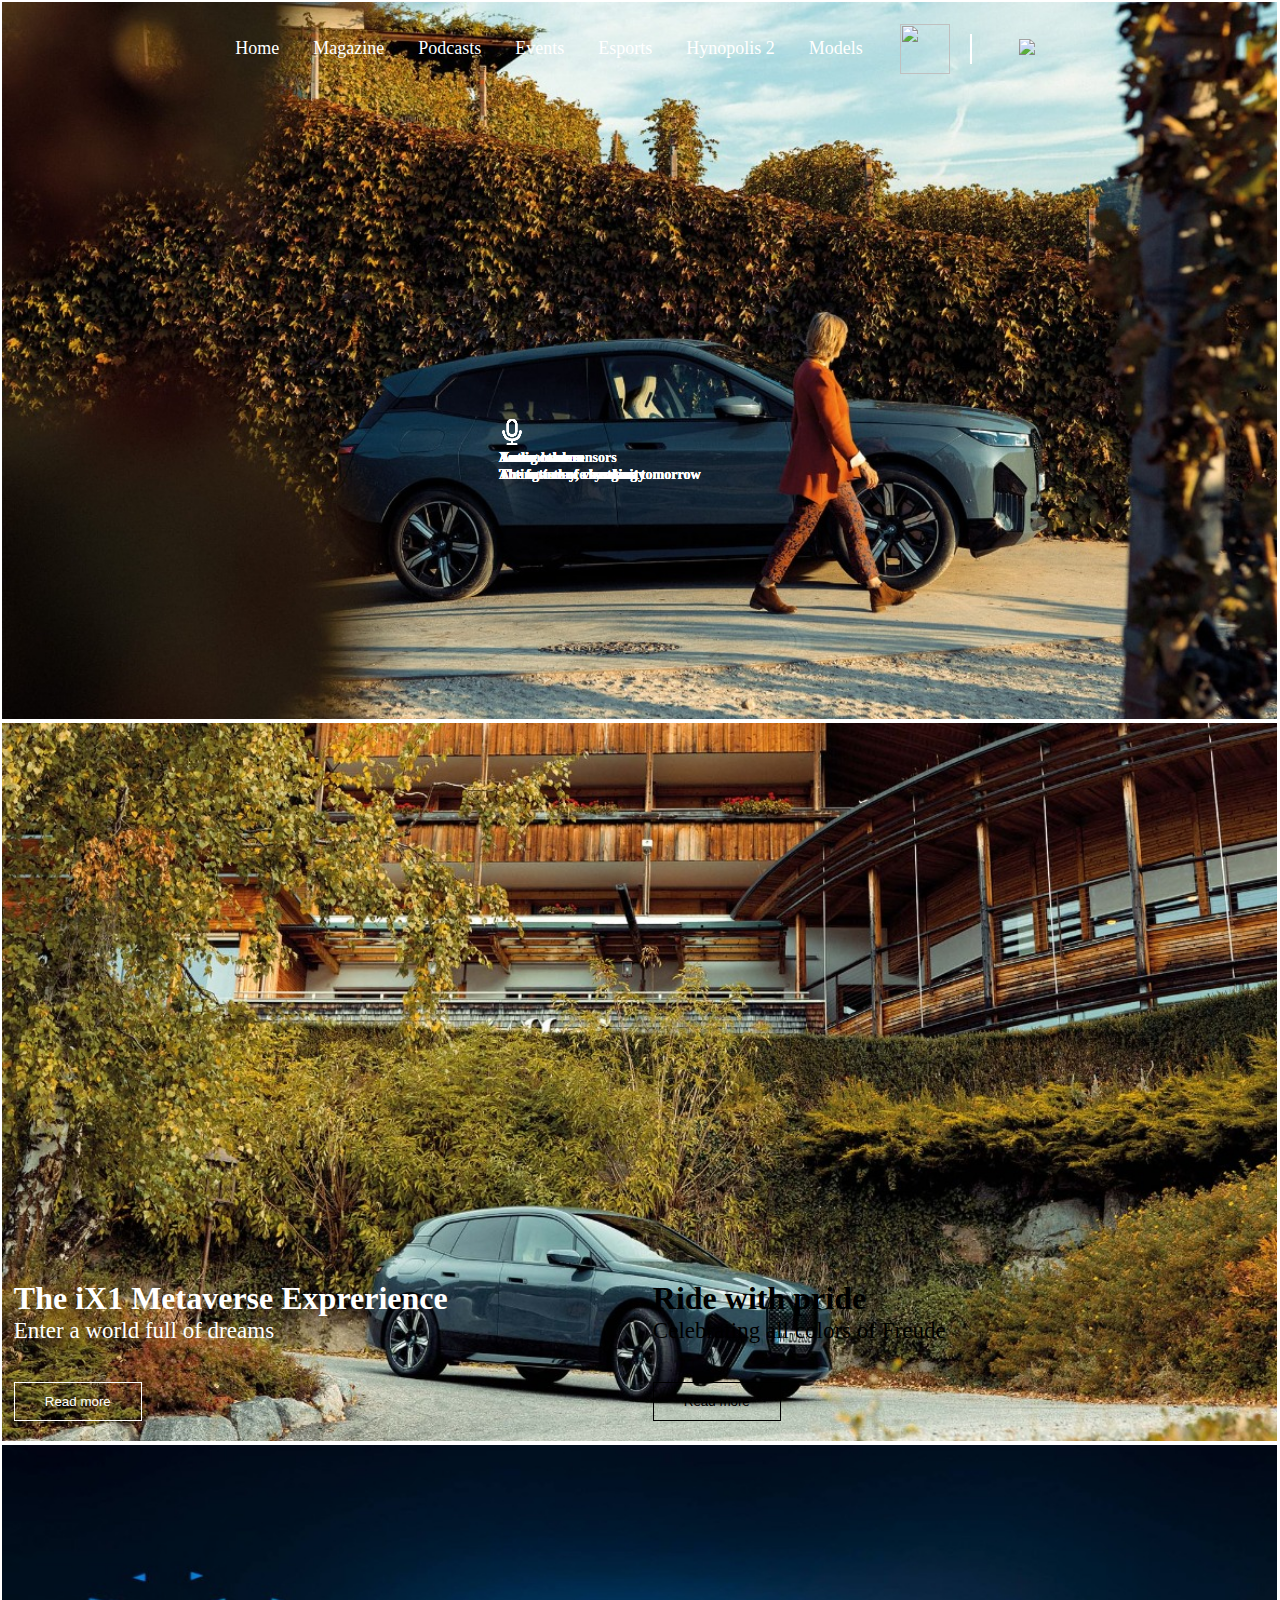
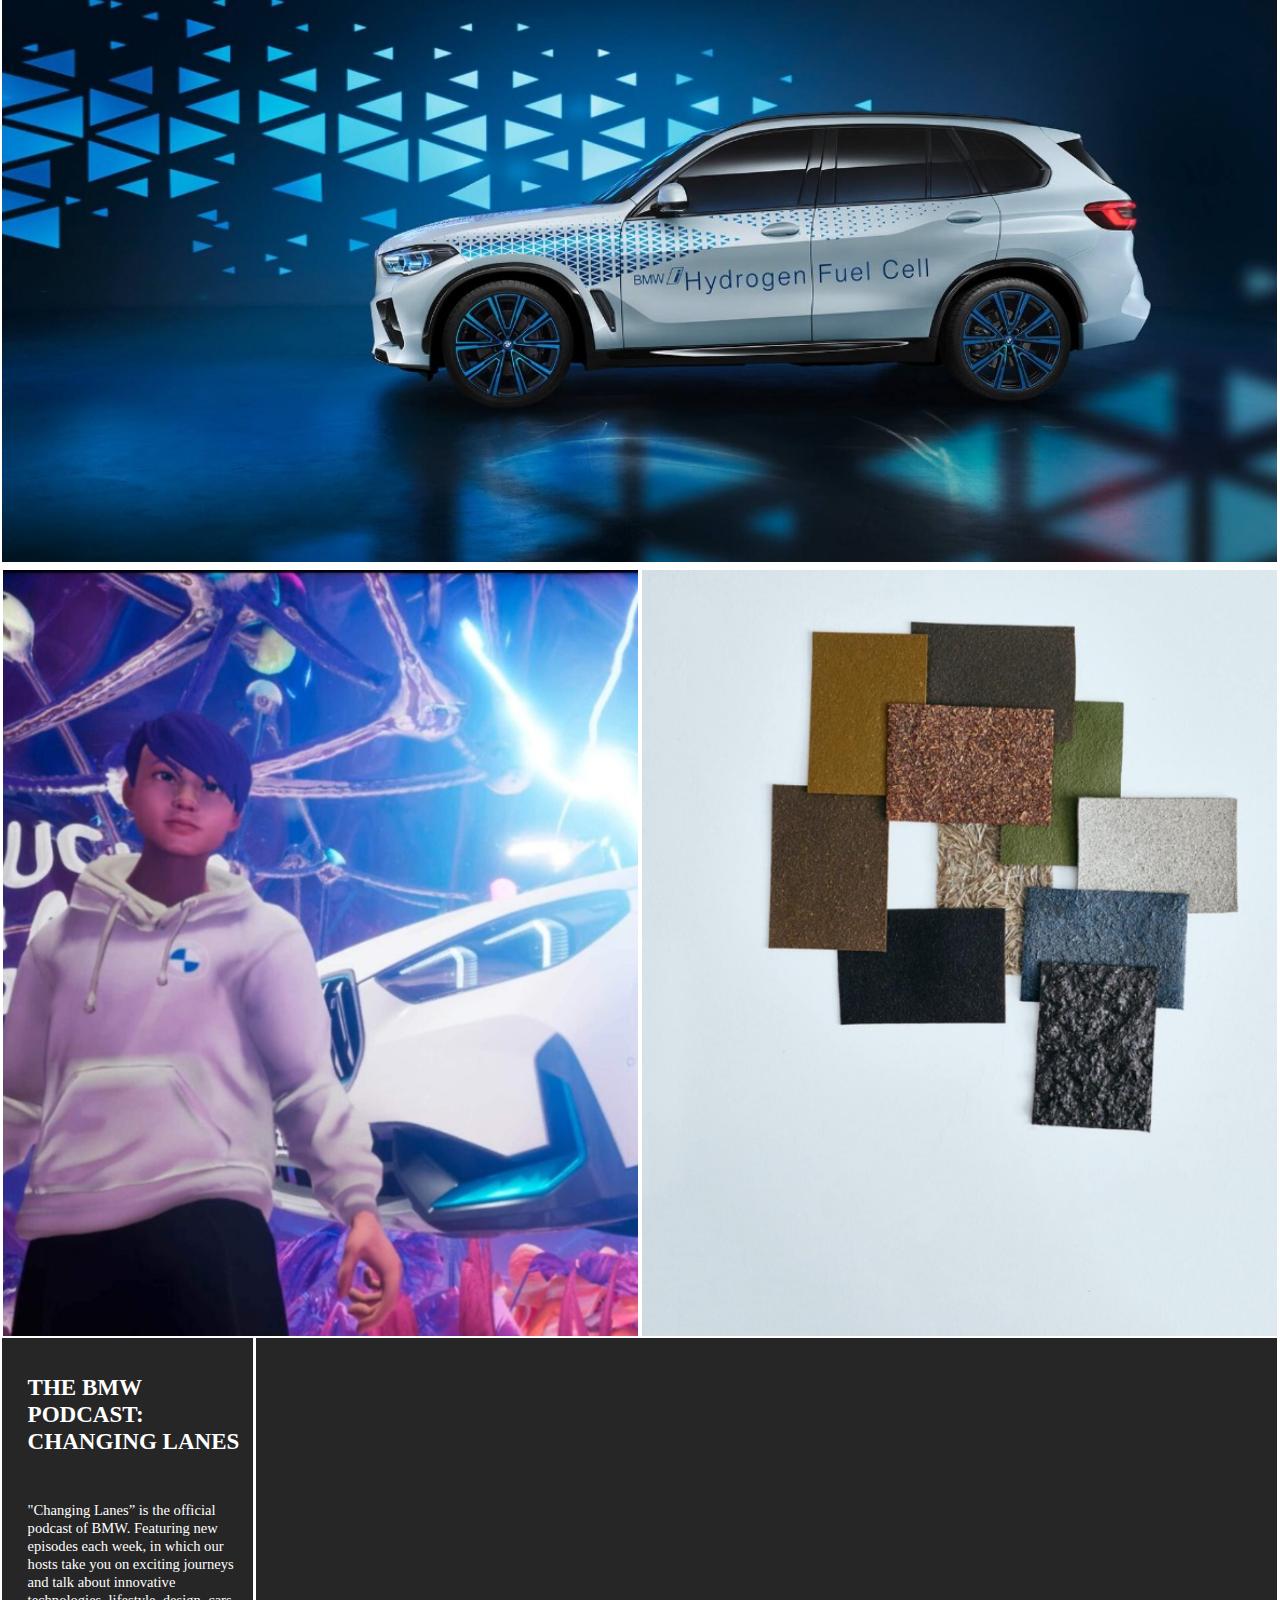
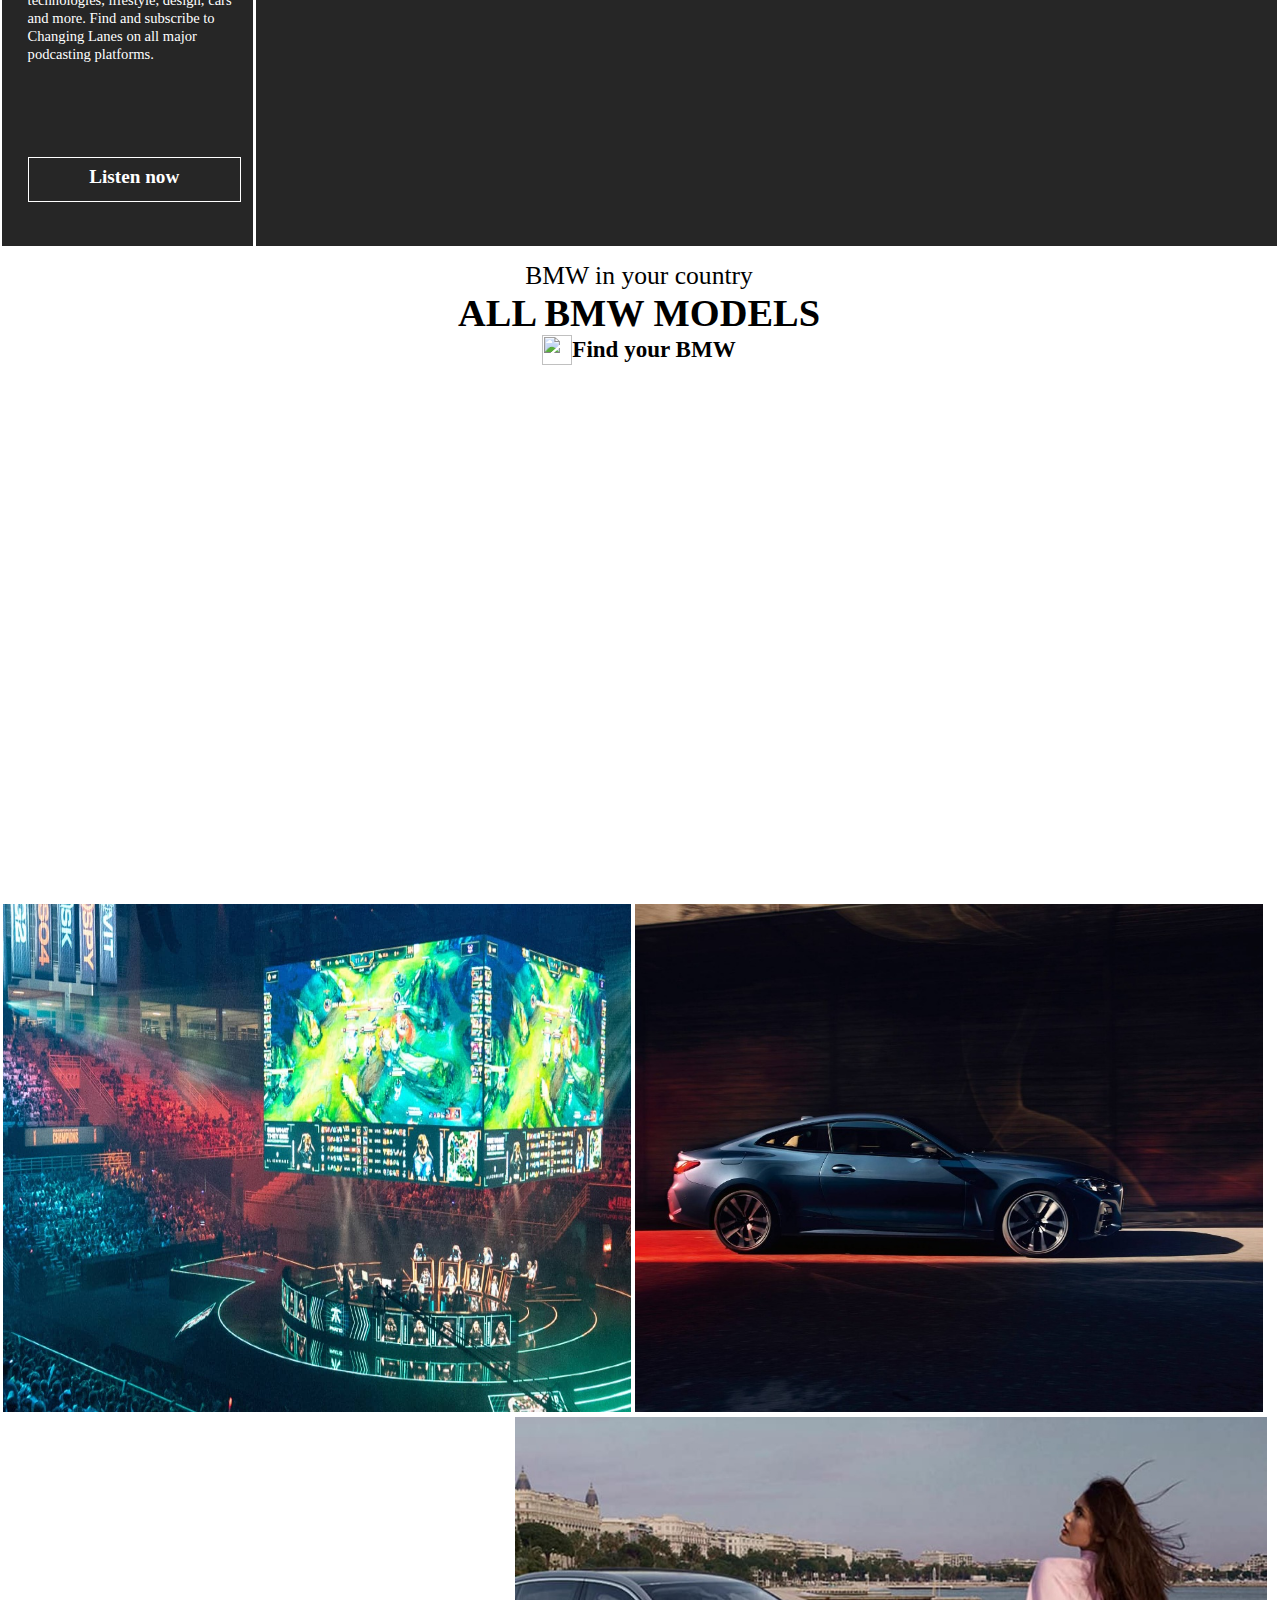
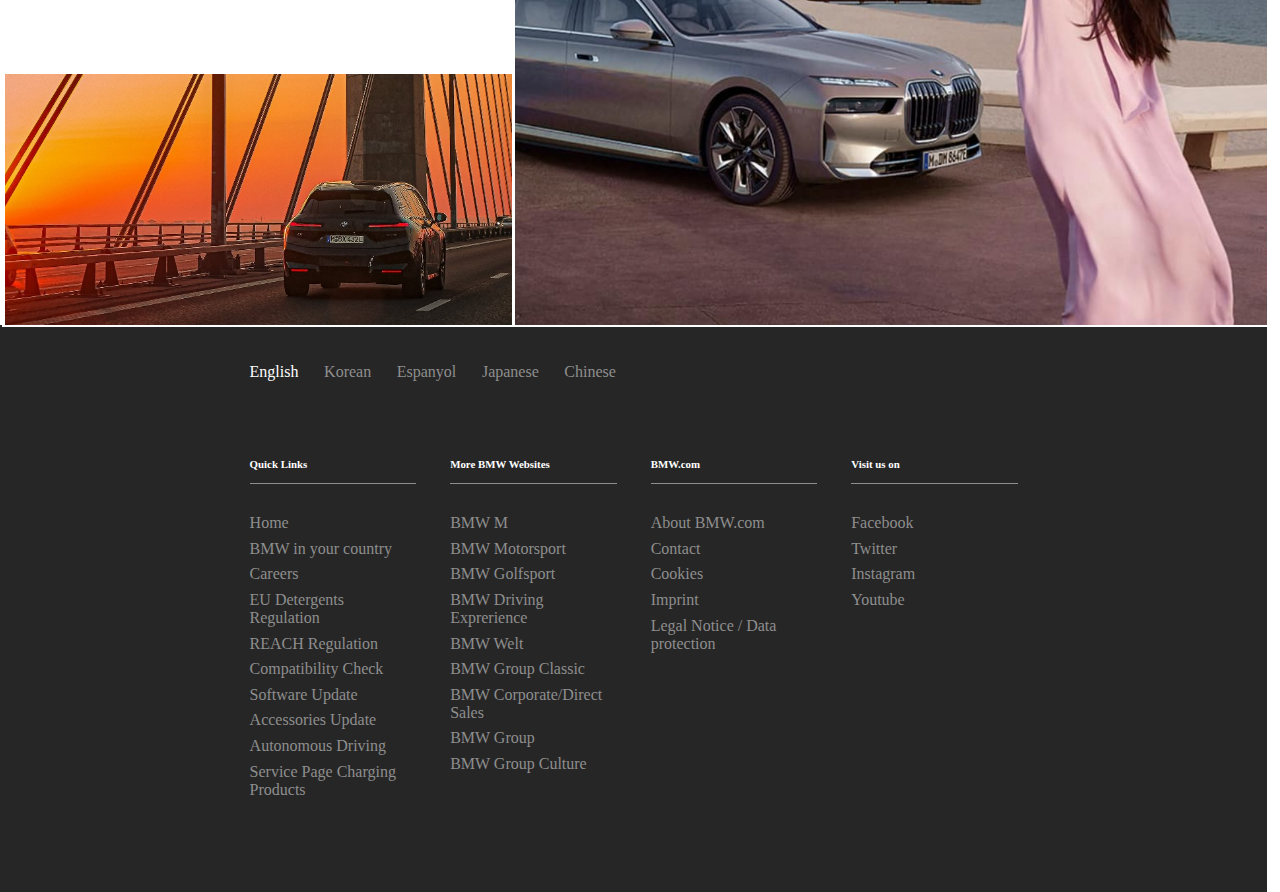
==== commit c3d1cf71: "Kong - update all web accessibility (ing)" ====
--- a/home.html
+++ b/home.html
@@ -11,7 +11,8 @@
     <link rel="stylesheet" type="text/css" href="//cdn.jsdelivr.net/npm/slick-carousel@1.8.1/slick/slick-theme.css"/>
 </head>
 <body>
-    <!-- header -->
+<!-- header -->
+<header>
     <nav class="header_box">
         <ul class="header_ul">
             <li class="header_li tab_menu_li"><a href="#" class="header_li_a tab_menu_a"><img class="tab_menu" src="/img/tab_menu.png"></a></li>
@@ -23,11 +24,13 @@
             <li class="header_li"><a href="#" class="header_li_a">Hynopolis 2</a></li>
             <li class="header_li"><a href="#" class="header_li_a">Models</a></li>
             <li class="search_box">
-                <input type="text" class="search_input">
+                <form action="#" method="get" role="search" class="search_form">
+                    <input type="text" class="search_input">
+                </form>
             </li>
             <li class="search_icon_box">
-                <img class="search_icon" src="/img/search_white.png" >
-                <img class="cancel_icon" src="/img/cancel_white.png">
+                <button class="search_btn"><img class="search_icon" src="/img/search_white.png" ></button>
+                <button><img aria-hidden="true" class="cancel_icon" src="/img/cancel_white.png"></button>
             </li>
             <li class="divide_line"></li>
             <li class="header_li_logo_box">
@@ -36,7 +39,7 @@
         </ul>
     </nav>
     <!-- mobile nav -->
-    <section class="m_header_overlay">
+    <section class="m_header_overlay" role="region">
         <nav class="m_header_box">
             <ul class="m_header_ul">
                 <li class="m_header_li"><img class="m_header_cancel_img" src="/img/cancel_white.png"></li>
@@ -50,18 +53,21 @@
             </ul>
         </nav>
     </section>
+</header>
+    
 
     <!-- main -->
+<main>
     <section class="main_bg_container" id="main_bg_container">
         <ul class="main_bg_box" id="main_bg_box">
             <li class="main_bg_li">
-                <img class="main_bg" src="/img/sgj-00-teaser-hd-modified.jpeg">
+                <a href="#"><img class="main_bg" src="/img/sgj-00-teaser-hd-modified.jpeg"></a>
             </li>
             <li class="main_bg_li">
-                <img class="main_bg" src="/img/sgj-10-media-hd-modified.jpeg">
+                <a href="#"><img class="main_bg" src="/img/sgj-10-media-hd-modified.jpeg"></a>
             </li>
             <li class="main_bg_li">
-                <img class="main_bg" src="/img/bmwi-14-media-hd-modified.jpeg">
+                <a href="#"><img class="main_bg" src="/img/bmwi-14-media-hd-modified.jpeg"></a>
             </li>
         </ul>
     </section>
@@ -69,10 +75,10 @@
     <!-- second main -->
     <section class="second_img_container">
         <div class="img_box">
-            <img src="/img/second_img_one_adobe_express.jpeg" class="second_img_one">
+            <a href="#"><img src="/img/second_img_one_adobe_express.jpeg" class="second_img_one"></a>
         </div>
         <div class="img_box">
-            <img src="/img/second_img_two_adobe_express.jpeg" class="second_img_two">
+            <a href="#"><img src="/img/second_img_two_adobe_express.jpeg" class="second_img_two"></a>
         </div>
         <div class="second_img_one_info_box">
             <strong>The iX1 Metaverse Exprerience</strong><br/>
@@ -113,15 +119,16 @@
         <div class="podcast_img_container">
             <ul class="podcast_img_box">
                 <li class="img_card">
-                    <picture>
-                        <source media="(min-width: 768px) and (max-width: 1023px)" srcset="/img/t_podcast_img_1_adobe_express.jpeg">
-                        <img src="/img/podcast_img_1_adobe_express.jpeg"> 
-                    </picture>
-                    
-                    <div class="img_info_box">
-                        <img src="/img/microphone.png">
-                        <h5>Audio column</h5>
-                        <h4>The future of circularity</h4>
+                    <a href="#">
+                        <picture>
+                            <source media="(min-width: 768px) and (max-width: 1023px)" srcset="/img/t_podcast_img_1_adobe_express.jpeg">
+                            <img src="/img/podcast_img_1_adobe_express.jpeg"> 
+                        </picture>
+                    </a>
+                    <div class="img_info_box">
+                        <img src="/img/microphone.png">
+                        <h4>Audio column</h4>
+                        <h5>The future of circularity</h5>
                     </div>
                 </li>
                 <li class="img_card">
@@ -131,8 +138,8 @@
                     </picture>
                     <div class="img_info_box">
                         <img src="/img/microphone.png">
-                        <h5>Audio column</h5>
-                        <h4>The future of visual art</h4>
+                        <h4>Audio column</h4>
+                        <h5>The future of visual art</h5>
                     </div>
                 </li>
                 <li class="img_card">
@@ -153,8 +160,8 @@
                     </picture>
                     <div class="img_info_box">
                         <img src="/img/microphone.png">
-                        <h5>Automotive sensors</h5>
-                        <h4>The assistance systems</h4>
+                        <h4>Automotive sensors</h4>
+                        <h5>The assistance systems</h5>
                     </div>
                 </li>
                 <li class="img_card">
@@ -164,8 +171,8 @@
                     </picture>
                     <div class="img_info_box">
                         <img src="/img/microphone.png">
-                        <h5>Audio column</h5>
-                        <h4>The future of circularity</h4>
+                        <h4>Audio column</h4>
+                        <h5>The future of circularity</h5>
                     </div>
                 </li>
                 <li class="img_card">
@@ -175,8 +182,8 @@
                     </picture>
                     <div class="img_info_box">
                         <img src="/img/microphone.png">
-                        <h5>Audio column</h5>
-                        <h4>The future of visual art</h4>
+                        <h4>Audio column</h4>
+                        <h5>The future of visual art</h5>
                     </div>
                 </li>
                 <li class="img_card">
@@ -197,8 +204,8 @@
                     </picture>
                     <div class="img_info_box">
                         <img src="/img/microphone.png">
-                        <h5>Automotive sensors</h5>
-                        <h4>The assistance systems</h4>
+                        <h4>Automotive sensors</h4>
+                        <h5>The assistance systems</h5>
                     </div>
                 </li>
                 <li class="img_card">
@@ -208,8 +215,8 @@
                     </picture>
                     <div class="img_info_box">
                         <img src="/img/microphone.png">
-                        <h5>Audio column</h5>
-                        <h4>The future of circularity</h4>
+                        <h4>Audio column</h4>
+                        <h5>The future of circularity</h5>
                     </div>
                 </li>
                 <li class="img_card">
@@ -230,8 +237,8 @@
                     </picture>
                     <div class="img_info_box">
                         <img src="/img/microphone.png">
-                        <h5>Audio column</h5>
-                        <h4>The future of visual art</h4>
+                        <h4>Audio column</h4>
+                        <h5>The future of visual art</h5>
                     </div>
                 </li>
             </ul>
@@ -253,23 +260,23 @@
         <div class="m_podcast_img_container">
             <ul class="m_podcast_img_box">
                 <li class="m_img_card">
-                    <img src="/img/m_podcast_img_1_adobe_express.jpeg">
-                    <div class="m_img_info_box">
-                        <img src="/img/microphone.png">
-                        <h5>Audio column</h5>
-                        <h4>The future of circularity</h4>
-                    </div>
-                </li>
-                <li class="m_img_card">
-                    <img src="/img/m_podcast_img_2_adobe_express.jpeg">
-                    <div class="m_img_info_box">
-                        <img src="/img/microphone.png">
-                        <h5>Audio column</h5>
-                        <h4>The future of visual art</h4>
-                    </div>
-                </li>
-                <li class="m_img_card">
-                    <img src="/img/m_podcast_img_3_adobe_express.jpeg">
+                    <a href="#"><img src="/img/m_podcast_img_1_adobe_express.jpeg"></a>
+                    <div class="m_img_info_box">
+                        <img src="/img/microphone.png">
+                        <h4>Audio column</h4>
+                        <h5>The future of circularity</h5>
+                    </div>
+                </li>
+                <li class="m_img_card">
+                    <a href="#"><img src="/img/m_podcast_img_2_adobe_express.jpeg"></a>
+                    <div class="m_img_info_box">
+                        <img src="/img/microphone.png">
+                        <h4>Audio column</h4>
+                        <h5>The future of visual art</h5>
+                    </div>
+                </li>
+                <li class="m_img_card">
+                    <a href="#"><img src="/img/m_podcast_img_3_adobe_express.jpeg"></a>
                     <div class="m_img_info_box">
                         <img src="/img/microphone.png">
                         <h4>Young leaders</h4>
@@ -277,31 +284,31 @@
                     </div>
                 </li>
                 <li class="m_img_card">
-                    <img src="/img/m_podcast_img_4_adobe_express.jpeg">
-                    <div class="m_img_info_box">
-                        <img src="/img/microphone.png">
-                        <h5>Automotive sensors</h5>
-                        <h4>The assistance systems</h4>
-                    </div>
-                </li>
-                <li class="m_img_card">
-                    <img src="/img/m_podcast_img_1_adobe_express.jpeg">
-                    <div class="m_img_info_box">
-                        <img src="/img/microphone.png">
-                        <h5>Audio column</h5>
-                        <h4>The future of circularity</h4>
-                    </div>
-                </li>
-                <li class="m_img_card">
-                    <img src="/img/m_podcast_img_2_adobe_express.jpeg">
-                    <div class="m_img_info_box">
-                        <img src="/img/microphone.png">
-                        <h5>Audio column</h5>
-                        <h4>The future of visual art</h4>
-                    </div>
-                </li>
-                <li class="m_img_card">
-                    <img src="/img/m_podcast_img_3_adobe_express.jpeg">
+                    <a href="#"><img src="/img/m_podcast_img_4_adobe_express.jpeg"></a>
+                    <div class="m_img_info_box">
+                        <img src="/img/microphone.png">
+                        <h4>Automotive sensors</h4>
+                        <h5>The assistance systems</h5>
+                    </div>
+                </li>
+                <li class="m_img_card">
+                    <a href="#"><img src="/img/m_podcast_img_1_adobe_express.jpeg"></a>
+                    <div class="m_img_info_box">
+                        <img src="/img/microphone.png">
+                        <h4>Audio column</h4>
+                        <h5>The future of circularity</h5>
+                    </div>
+                </li>
+                <li class="m_img_card">
+                    <a href="#"><img src="/img/m_podcast_img_2_adobe_express.jpeg"></a>
+                    <div class="m_img_info_box">
+                        <img src="/img/microphone.png">
+                        <h4>Audio column</h4>
+                        <h5>The future of visual art</h5>
+                    </div>
+                </li>
+                <li class="m_img_card">
+                    <a href="#"><img src="/img/m_podcast_img_3_adobe_express.jpeg"></a>
                     <div class="m_img_info_box">
                         <img src="/img/microphone.png">
                         <h4>Young leaders</h4>
@@ -309,23 +316,23 @@
                     </div>
                 </li>
                 <li class="m_img_card">
-                    <img src="/img/m_podcast_img_4_adobe_express.jpeg">
-                    <div class="m_img_info_box">
-                        <img src="/img/microphone.png">
-                        <h5>Automotive sensors</h5>
-                        <h4>The assistance systems</h4>
-                    </div>
-                </li>
-                <li class="m_img_card">
-                    <img src="/img/m_podcast_img_1_adobe_express.jpeg">
-                    <div class="m_img_info_box">
-                        <img src="/img/microphone.png">
-                        <h5>Audio column</h5>
-                        <h4>The future of circularity</h4>
-                    </div>
-                </li>
-                <li class="m_img_card">
-                    <img src="/img/m_podcast_img_3_adobe_express.jpeg">
+                    <a href="#"><img src="/img/m_podcast_img_4_adobe_express.jpeg"></a>
+                    <div class="m_img_info_box">
+                        <img src="/img/microphone.png">
+                        <h4>Automotive sensors</h4>
+                        <h5>The assistance systems</h5>
+                    </div>
+                </li>
+                <li class="m_img_card">
+                    <a href="#"><img src="/img/m_podcast_img_1_adobe_express.jpeg"></a>
+                    <div class="m_img_info_box">
+                        <img src="/img/microphone.png">
+                        <h4>Audio column</h4>
+                        <h5>The future of circularity</h5>
+                    </div>
+                </li>
+                <li class="m_img_card">
+                    <a href="#"><img src="/img/m_podcast_img_3_adobe_express.jpeg"></a>
                     <div class="m_img_info_box">
                         <img src="/img/microphone.png">
                         <h4>Young leaders</h4>
@@ -333,11 +340,11 @@
                     </div>
                 </li>
                 <li class="m_img_card">
-                    <img src="/img/m_podcast_img_2_adobe_express.jpeg">
-                    <div class="m_img_info_box">
-                        <img src="/img/microphone.png">
-                        <h5>Audio column</h5>
-                        <h4>The future of visual art</h4>
+                    <a href="#"><img src="/img/m_podcast_img_2_adobe_express.jpeg"></a>
+                    <div class="m_img_info_box">
+                        <img src="/img/microphone.png">
+                        <h4>Audio column</h4>
+                        <h5>The future of visual art</h5>
                     </div>
                 </li>
             </ul>
@@ -356,7 +363,7 @@
             
             <div class="main_txt_3_container">
                 <div class="main_txt_3_img_box">
-                    <img class="right_arrow_txt" src="/img/left-arrow-black.png">
+                    <a href="#" class="main_txt_3_a"><img class="right_arrow_txt" src="/img/left-arrow-black.png"></a>
                 </div>
                 <div class="main_txt_3_box">
                     <a href="#" class="main_txt_3">
@@ -374,8 +381,8 @@
             <iframe src="https://www.youtube.com/embed/zpOtbwoeidc?start=2&mute=1&autoplay=1&loop=1" title="YouTube video player" frameborder="0" allow="accelerometer; autoplay; clipboard-write; encrypted-media; gyroscope; picture-in-picture" allowfullscreen></iframe>
         </div>
         <div class="multiple_dis_two_box">
-            <img src="/img/multiple_dis-1_adobe_express.jpeg">
-            <img src="/img/multiple_dis-2_adobe_express.jpeg">
+            <a href="#"><img src="/img/multiple_dis-1_adobe_express.jpeg"></a>
+            <a href="#"><img src="/img/multiple_dis-2_adobe_express.jpeg"></a>
         </div>
     </section>
     <section class="multiple_dis_container_2">
@@ -384,11 +391,11 @@
                 <iframe src="https://www.youtube.com/embed/Od5yC9qsu4Y?start=1&mute=1&autoplay=1&loop=1" title="YouTube video player" frameborder="0" allow="accelerometer; autoplay; clipboard-write; encrypted-media; gyroscope; picture-in-picture" allowfullscreen></iframe>
             </div>
             <div class="multiple_dis_2">
-                <img src="/img/multiple_dis_2-1_adobe_express.jpeg">
+                <a href="#"><img src="/img/multiple_dis_2-1_adobe_express.jpeg"></a>
             </div>
         </div>
         <div class="multiple_dis_2_two_box">
-            <img src="/img/multiple_dis_2-2_adobe_express.jpeg">
+            <a href="#"><img src="/img/multiple_dis_2-2_adobe_express.jpeg"></a>
         </div>
     </section>
     <section class="m_multiple_dis_container">
@@ -396,12 +403,108 @@
             <iframe src="https://www.youtube.com/embed/zpOtbwoeidc?start=2&mute=1&autoplay=1&loop=1" title="YouTube video player" frameborder="0" allow="accelerometer; autoplay; clipboard-write; encrypted-media; gyroscope; picture-in-picture" allowfullscreen></iframe>
         </div>
         <div class="m_multiple_dis_box">
-            <img src="/img/bmwi-14-media-hd-modified.jpeg">
+            <img src="/img/multiple_dis-1_adobe_express.jpeg">
         </div>
         <div class="m_multiple_dis_box">
-            <img src="/img/sgj-00-teaser-hd-modified.jpeg">
-        </div>
-    </section>
+            <img src="/img/multiple_dis-2_adobe_express.jpeg">
+        </div>
+    </section>
+    <section class="m_multiple_dis_container_2">
+        <div class="m_multiple_dis_box_2">
+            <iframe src="https://www.youtube.com/embed/Od5yC9qsu4Y?start=1&mute=1&autoplay=1&loop=1" title="YouTube video player" frameborder="0" allow="accelerometer; autoplay; clipboard-write; encrypted-media; gyroscope; picture-in-picture" allowfullscreen></iframe>
+        </div>
+        <div class="m_multiple_dis_box_2">
+            <img src="/img/multiple_dis_2-1_adobe_express.jpeg">
+        </div>
+        <div class="m_multiple_dis_box_2">
+            <img src="/img/multiple_dis_2-2_adobe_express.jpeg">
+        </div>
+    </section>
+</main>
+    
+
+<!--  footer -->
+<footer class="bmw_footer_container" role="contentinfo">
+    <nav class="bmw_footer_lang_nav">
+        <ul class="bmw_footer_lang_nav_ul">
+            <li class="bmw_footer_lang_nav_li active"><a href="#">English</a></li>
+            <li class="bmw_footer_lang_nav_li"><a href="#">Korean</a></li>
+            <li class="bmw_footer_lang_nav_li"><a href="#">Espanyol</a></li>
+            <li class="bmw_footer_lang_nav_li"><a href="#">Japanese</a></li>
+            <li class="bmw_footer_lang_nav_li"><a href="#">Chinese</a></li>
+        </ul>
+    </nav>
+    <section class="bmw_footer_link_container">
+        <div class="bmw_footer_link_box">
+            <div class="bmw_footer_link_title_box">
+                <h5>Quick Links</h5>
+            </div>
+            <nav class="bmw_footer_link_nav">
+                <ul class="bmw_footer_link_ul">
+                    <li class="bmw_footer_link_li"><a href="#">Home</a></li>
+                    <li class="bmw_footer_link_li"><a href="#">BMW in your country</a></li>
+                    <li class="bmw_footer_link_li"><a href="#">Careers</a></li>
+                    <li class="bmw_footer_link_li"><a href="#">EU Detergents Regulation</a></li>
+                    <li class="bmw_footer_link_li"><a href="#">REACH Regulation</a></li>
+                    <li class="bmw_footer_link_li"><a href="#">Compatibility Check</a></li>
+                    <li class="bmw_footer_link_li"><a href="#">Software Update</a></li>
+                    <li class="bmw_footer_link_li"><a href="#">Accessories Update</a></li>
+                    <li class="bmw_footer_link_li"><a href="#">Autonomous Driving</a></li>
+                    <li class="bmw_footer_link_li"><a href="#">Service Page Charging Products</a></li>
+                </ul>
+            </nav>
+        </div>
+
+        <div class="bmw_footer_link_box">
+            <div class="bmw_footer_link_title_box">
+                <h5>More BMW Websites</h5>
+            </div>
+            <nav class="bmw_footer_link_nav">
+                <ul class="bmw_footer_link_ul">
+                    <li class="bmw_footer_link_li"><a href="#">BMW M</a></li>
+                    <li class="bmw_footer_link_li"><a href="#">BMW Motorsport</a></li>
+                    <li class="bmw_footer_link_li"><a href="#">BMW Golfsport</a></li>
+                    <li class="bmw_footer_link_li"><a href="#">BMW Driving Exprerience</a></li>
+                    <li class="bmw_footer_link_li"><a href="#">BMW Welt</a></li>
+                    <li class="bmw_footer_link_li"><a href="#">BMW Group Classic</a></li>
+                    <li class="bmw_footer_link_li"><a href="#">BMW Corporate/Direct Sales</a></li>
+                    <li class="bmw_footer_link_li"><a href="#">BMW Group</a></li>
+                    <li class="bmw_footer_link_li"><a href="#">BMW Group Culture</a></li>
+                </ul>
+            </nav>
+        </div>
+
+        <div class="bmw_footer_link_box">
+            <div class="bmw_footer_link_title_box">
+                <h5>BMW.com</h5>
+            </div>
+            <nav class="bmw_footer_link_nav">
+                <ul class="bmw_footer_link_ul">
+                    <li class="bmw_footer_link_li"><a href="#">About BMW.com</a></li>
+                    <li class="bmw_footer_link_li"><a href="#">Contact</a></li>
+                    <li class="bmw_footer_link_li"><a href="#">Cookies</a></li>
+                    <li class="bmw_footer_link_li"><a href="#">Imprint</a></li>
+                    <li class="bmw_footer_link_li"><a href="#">Legal Notice / Data protection</a></li>
+                </ul>
+            </nav>
+        </div>
+
+        <div class="bmw_footer_link_box">
+            <div class="bmw_footer_link_title_box">
+                <h5>Visit us on</h5>
+            </div>
+            <nav class="bmw_footer_link_nav">
+                <ul class="bmw_footer_link_ul">
+                    <li class="bmw_footer_link_li"><a href="#">Facebook</a></li>
+                    <li class="bmw_footer_link_li"><a href="#">Twitter</a></li>
+                    <li class="bmw_footer_link_li"><a href="#">Instagram</a></li>
+                    <li class="bmw_footer_link_li"><a href="#">Youtube</a></li>
+                </ul>
+            </nav>
+        </div>
+        
+    </section>
+</footer>
     
     <!-- Jquery -->
     <script type="text/javascript" src="//code.jquery.com/jquery-1.11.0.min.js"></script>
--- a/home.css
+++ b/home.css
@@ -11,8 +11,8 @@
 }
 a {
     text-decoration: none;
-    color: #ffffff;
     outline-style: none;
+    color: #fff;
 }
 li {
     list-style: none;
@@ -32,6 +32,15 @@
     caret-color: #ffffff;
     color: #ffffff;
 }
+button {
+    background: inherit;
+    border:none;
+    box-shadow:none;
+    border-radius:0;
+    padding:0;
+    overflow:visible;
+    cursor:pointer
+}
 @keyframes img_scale {
     0% {
         transform: scale(1);
@@ -90,7 +99,12 @@
         width: 706px;
         height: 30px;
     }
-    .search_box > .search_input {
+    .search_box > form {
+        display: none;
+        width: 706px;
+        height: 30px;
+    }
+    .search_box > form > .search_input {
         width: 99%;
     }
     .search_icon_box {
@@ -101,16 +115,21 @@
         align-items: center;
         margin: 0 0 0 20px;
     }
-    .search_icon_box > .search_icon {
-        width: 40px;
-        height: 40px;
+    .search_icon_box > button { 
+        width: 50px;
+        height: 50px;
+    }
+    button > .search_icon {
+        width: 50px;
+        height: 50px;
         cursor: pointer;
     }
-    .search_icon_box > .cancel_icon {
+    button > .cancel_icon {
         display: none;
         width: 30px;
         height: 30px;
         cursor: pointer;
+        margin-left: 15px;
     }
     .divide_line {
         border: 0.5px solid #ffffff;
@@ -139,7 +158,7 @@
     .main_bg_container {
         overflow: hidden;
         width: 99.9%;
-        border: 1px solid #fff;
+        border: 2px solid #fff;
     }
     .main_bg_container > .main_bg_box {
         width: 100%;
@@ -150,12 +169,12 @@
         width: 100%;
         height: 100%;
     }
-    .main_bg_li > .main_bg {
+    .main_bg_li > a > .main_bg {
         width: 100%;
         height: 100%;
         transition: all 3s ease;
     }
-    .main_bg_li > .main_bg:hover {
+    .main_bg_li > a > .main_bg:hover {
         opacity: 0.7;
         cursor: pointer;
     }
@@ -178,25 +197,25 @@
         height: 60vw;
         border: 1px solid #fff;
     }
-    .img_box > .second_img_one {
+    .img_box > a > .second_img_one {
         width: 100%;
         height: 60vw;
         background-size: contain;
         transition: all 2s ease;
         border: 1px solid #fff;
     }
-    .img_box > .second_img_one:hover {
+    .img_box > a > .second_img_one:hover {
         opacity: 0.6;
         cursor: pointer;
     }
-    .img_box > .second_img_two {
+    .img_box > a > .second_img_two {
         width: 100%;
         height: 60vw;
         background-size: contain;
         transition: all 3s ease;
         border: 1px solid #fff;
     }
-    .img_box > .second_img_two:hover {
+    .img_box > a > .second_img_two:hover {
         opacity: 0.6;
         cursor: pointer;
     }
@@ -273,7 +292,7 @@
         height: 40vw;
         display: flex;
         flex-direction: row;
-        border: 1px solid #fff;
+        border: 2px solid #fff;
     }
     .podcast_txt_container > .podcast_btn {
         border: 1px solid #fff;
@@ -294,7 +313,8 @@
     .bmw_podcast_container > .podcast_txt_container {
         width: 20%;
         height: 100%;
-        border-right: 2px solid #fff;
+        border-right: 3px solid #fff;
+        margin-right: 5px;
     }
     .bmw_podcast_container > .podcast_img_container {
         width: 80%;
@@ -336,16 +356,17 @@
         height: 39vw;
         padding-top: 100%;
     }
-    .img_card > picture > img {
+    .img_card {
         width: 90%;
         height: 39vw;
         padding: 1vw 0 0 0;
+        margin-left: 0vw;
+    }
+    picture > img:hover {
         transition: all .5s ease-out;
-        margin-left: 0vw;
-    }
-    .img_card > img:hover {
         transform: scale(1.03);
         opacity: 0.8;
+        cursor: pointer;
     }
     .img_card > .img_info_box {
         position: absolute;
@@ -401,16 +422,16 @@
         height: 30px;
         overflow:hidden;
     }
-    .main_txt_3_img_box > .right_arrow_txt {
+    .main_txt_3_a > .right_arrow_txt {
         width: 30px;
         height: 30px;
     }
-    .main_txt_3_img_box > .right_arrow_txt:hover {
+    .main_txt_3_a > .right_arrow_txt:hover {
         cursor: pointer;
     }
 
     /* multiple_dis_container */
-    .m_multiple_dis_container {
+    .m_multiple_dis_container, .m_multiple_dis_container_2 {
         display: none;
     }
     .multiple_dis_container {
@@ -426,18 +447,24 @@
     .multiple_dis_one_box > iframe {
         width: 100%;
         height: 40vw;
+        border: 1px solid #fff;
     }
     .multiple_dis_container > .multiple_dis_two_box {
-        width: 49.55vw;
-        height: 40vw;
-        border: 1px solid #fff;
-        display: flex;
-        flex-direction: row;
-    }
-    .multiple_dis_two_box > img {
-        width: 100%;
-        height: 40vw;
-        border: 1px solid #fff;
+        width: 100%;
+        height: 40vw;
+        display: flex;
+        flex-direction: row;
+    }
+    .multiple_dis_two_box > a {
+        width: 100%;
+        height: 40vw;
+        display: flex;
+        flex-direction: row;
+    }
+    .multiple_dis_two_box > a > img {
+        width: 100%;
+        height: 40vw;
+        border: 2px solid #fff;
     }
     .multiple_dis_container_2 {
         border: 1px solid #fff;
@@ -457,15 +484,19 @@
         height: 20vw;
         border: 1px solid #fff;
     }
+    .multiple_dis_2 > a {
+        width: 39.95vw;
+        height: 20vw;
+    }
     .multiple_dis_2 > iframe {
         width: 39.95vw;
         height: 20vw;
         border: 1px solid #fff;
     }
-    .multiple_dis_2 > img {
+    .multiple_dis_2 > a > img {
         width: 39.95vw;
         height: 19.95vw;
-        border: 1px solid #fff;
+        border: 2px solid #fff;
     }
     .multiple_dis_container_2 > .multiple_dis_2_two_box {
         border: 1px solid #fff;
@@ -473,10 +504,82 @@
         height: 40vw;
         display: block;
     }
-    .multiple_dis_2_two_box > img {
-        width: 58.9vw;
-        height: 40vw;
-        border: 1px solid #fff;
+    .multiple_dis_2_two_box > a {
+        width: 60vw;
+        height: 40vw;
+        display: block;
+    }
+    .multiple_dis_2_two_box > a > img {
+        width: 59vw;
+        height: 40vw;
+        border: 2px solid #fff;
+    }
+
+    /* footer */
+    .bmw_footer_container {
+        width: 99vw;
+        height: auto;
+        background-color: #262626;
+        padding: 2vw 0 2vw 0;
+        
+    }
+    .bmw_footer_container > .bmw_footer_lang_nav {
+        width: 60vw;
+        height: 15%;
+        margin: 0 auto;
+    }
+    .bmw_footer_lang_nav > .bmw_footer_lang_nav_ul {
+        width: 60vw;
+        height: 100%;
+        display: flex;
+        justify-content: flex-start;
+        padding: 0;
+    }
+    .bmw_footer_lang_nav_ul > .bmw_footer_lang_nav_li {
+        margin: 1vw 2vw 0 0;
+    }
+    .bmw_footer_lang_nav_li:not(.active) > a {
+        color: #8e8e8e;
+    }
+    .bmw_footer_container > .bmw_footer_link_container {
+        width: 60vw;
+        height: 80%;
+        margin: 5vw auto;
+        display: flex;
+        justify-content: space-between;
+    }
+    .bmw_footer_link_container > .bmw_footer_link_box {
+        width: 13vw;
+        height: 100%;
+    }
+    .bmw_footer_link_box > .bmw_footer_link_title_box {
+        border-bottom: 1px solid #8e8e8e;
+        width: 13vw;
+        height: 10%;
+        padding: 1.5vw 1.5vw 1.5vw 0;
+        text-align: start;
+        line-height: 0vw;
+        color: #fff;
+    }
+    .bmw_footer_link_title_box > h5 {
+        font-size: 0.85vw;
+        color: #fff;
+    }
+    .bmw_footer_link_box > .bmw_footer_link_nav {
+        width: 13vw;
+        height: 75%;
+        margin-top: 2vw;
+    }
+    .bmw_footer_link_nav > .bmw_footer_link_ul {
+        width: 13vw;
+        height: 100%;
+        padding: 0;
+    }
+    .bmw_footer_link_ul > .bmw_footer_link_li {
+        padding: 0.3vw 0  0.3vw 0;
+    }
+    .bmw_footer_link_li > a {
+        color: #8e8e8e;
     }
 } 
   
@@ -604,12 +707,13 @@
 
     /* content */
     .main_bg_container {
-        width: 100%;
+        width: 99.9%;
         height: 50vh;
         overflow: hidden;
+        border: 2px solid #fff;
     }
     .main_bg_container > .main_bg_box {
-        width: 100%;
+        width: 99.9%;
         height: 50vh;
         display: flex;
         justify-content: center;
@@ -625,7 +729,7 @@
         justify-content: center;
         flex-direction: row;
     }
-    .main_bg_li > img {
+    .main_bg_li > a > img {
         width: 100%;
         height: 50vh;
     }
@@ -647,25 +751,17 @@
         height: 70vw;
         border: 1px solid #fff;
     }
-    .img_box > .second_img_one {
+    .img_box > a > .second_img_one {
         width: 100.5%;
         height: 70vw;
         transition: all 2s ease;
-        border: 1px solid #fff;
-    }
-    .img_box > .second_img_one:hover {
-        opacity: 0.6;
-        cursor: pointer;
-    }
-    .img_box > .second_img_two {
+        border: 2px solid #fff;
+    }
+    .img_box > a > .second_img_two {
         width: 100.5%;
         height: 70vw;
         transition: all 3s ease;
-        border: 1px solid #fff;
-    }
-    .img_box > .second_img_two:hover {
-        opacity: 0.6;
-        cursor: pointer;
+        border: 2px solid #fff;
     }
     .second_img_container > .second_img_one_info_box {
         position: absolute;
@@ -691,11 +787,6 @@
         line-height: 2.5vw;
         margin-top: 3vw;
         background-color: transparent;
-    }
-    .second_img_one_info_box > .second_img_info_btn:hover {
-        color: #000;
-        background-color: #fff;
-        cursor: pointer;
     }
     .second_img_container > .second_img_two_info_box {
         position: absolute;
@@ -723,12 +814,6 @@
         margin-top: 3vw;
         background-color: transparent;
     }
-    .second_img_two_info_box > .second_img_info_btn:hover {
-        color: #000;
-        background-color: #fff;
-        cursor: pointer;
-        border: 1px solid #fff;
-    }
 
     /* podcast */
     .m_bmw_podcast_container {
@@ -737,7 +822,7 @@
     .bmw_podcast_container {
         background-color: #262626;
         display: flex;
-        width: 100.1%;
+        width: 100%;
         height: 60vw;
         border: 2px solid #fff;
     }
@@ -760,7 +845,7 @@
     .bmw_podcast_container > .podcast_txt_container {
         width: 100%;
         height: 60vw;
-        border-right: 2px solid #fff;
+        border-right: 3px solid #fff;
         padding-right: 1vw;
     }
     .bmw_podcast_container > .podcast_img_container {
@@ -798,7 +883,7 @@
         width: 100%;
         height: 56vw;
     }
-    .img_card > img {
+    .img_card > a > picture > img {
         width: 53vw;
         height: 56vw;
         margin: 0;
@@ -853,16 +938,13 @@
         height: 4vw;
         overflow:hidden;
     }
-    .main_txt_3_img_box > .right_arrow_txt {
-        width: 100%;
-        height: 100%;
-    }
-    .main_txt_3_img_box > .right_arrow_txt:hover {
-        cursor: pointer;
+    .main_txt_3_a > .right_arrow_txt {
+        width: 100%;
+        height: 100%;
     }
 
     /* multiple_dis_container */
-    .m_multiple_dis_container {
+    .m_multiple_dis_container, .m_multiple_dis_container_2 {
         display: none;
     }
     .multiple_dis_container {
@@ -878,19 +960,26 @@
     .multiple_dis_one_box > iframe {
         width: 100%;
         height: 40vw;
-        border: 1px solid #fff;
+        border: 2px solid #fff;
     }
     .multiple_dis_container > .multiple_dis_two_box {
-        width: 49.1vw;
-        height: 40vw;
-        border: 1px solid #fff;
-        display: flex;
-        flex-direction: row;
-    }
-    .multiple_dis_two_box > img {
-        width: 100%;
-        height: 40vw;
-        border: 1px solid #fff;
+        width: 100%;
+        height: 40vw;
+        border: 1px solid #fff;
+        display: flex;
+        flex-direction: row;
+    }
+    .multiple_dis_two_box > a {
+        width: 100%;
+        height: 40vw;
+        border: 1px solid #fff;
+        display: flex;
+        flex-direction: row;
+    }
+    .multiple_dis_two_box > a > img {
+        width: 100%;
+        height: 40vw;
+        border: 2px solid #fff;
     }
     .multiple_dis_container_2 {
         border: 1px solid #fff;
@@ -901,34 +990,111 @@
     }
     .multiple_dis_container_2 > .multiple_dis_2_one_box {
         border: 1px solid #fff;
+        width: 37.7vw;
+        height: 40vw;
+        display: block;
+    }
+    .multiple_dis_2_one_box > .multiple_dis_2 {
         width: 37.7vw;
         height: 20vw;
+    }
+    .multiple_dis_2 > a {
+        width: 37.7vw;
+        height: 20vw;
+    }
+    .multiple_dis_2 > iframe {
+        width: 37.7vw;
+        height: 20vw;
+        border: 2px solid #fff;
+    }
+    .multiple_dis_2 > a > img {
+        width: 37.7vw;
+        height: 20vw;
+        border: 2px solid #fff;
+    }
+    .multiple_dis_container_2 > .multiple_dis_2_two_box {
+        border: 1px solid #fff;
+        width: 60vw;
+        height: 40vw;
         display: block;
     }
-    .multiple_dis_2_one_box > .multiple_dis_2 {
-        width: 40vw;
-        height: 20vw;
-        border: 1px solid #fff;
-    }
-    .multiple_dis_2 > iframe {
-        width: 40vw;
-        height: 20vw;
-    }
-    .multiple_dis_2 > img {
-        width: 40vw;
-        height: 20vw;
-        border: 2px solid #fff;
-    }
-    .multiple_dis_container_2 > .multiple_dis_2_two_box {
-        border: 1px solid #fff;
+    .multiple_dis_2_two_box > a {
         width: 60vw;
         height: 40vw;
         display: block;
     }
-    .multiple_dis_2_two_box > img {
+    .multiple_dis_2_two_box > a > img {
+        width: 60.1vw;
+        height: 40vw;
+        border: 2px solid #fff;
+    }
+
+    /* footer */
+    .bmw_footer_container {
+        width: 97.8vw;
+        height: auto;
+        background-color: #262626;
+        padding: 2vw 0 2vw 0;
+        
+    }
+    .bmw_footer_container > .bmw_footer_lang_nav {
         width: 60vw;
-        height: 40vw;
-        border: 1px solid #fff;
+        height: 15%;
+        margin: 0 auto;
+    }
+    .bmw_footer_lang_nav > .bmw_footer_lang_nav_ul {
+        width: 60vw;
+        height: 100%;
+        display: flex;
+        justify-content: center;
+        padding: 0;
+    }
+    .bmw_footer_lang_nav_ul > .bmw_footer_lang_nav_li {
+        margin: 1vw 2vw 0 0;
+    }
+    .bmw_footer_lang_nav_li:not(.active) > a {
+        color: #8e8e8e;
+    }
+    .bmw_footer_container > .bmw_footer_link_container {
+        width: 97.8vw;
+        height: 80%;
+        margin-top: 5vw;
+        display: flex;
+        justify-content: space-between;
+    }
+    .bmw_footer_link_container > .bmw_footer_link_box {
+        width: 20vw;
+        height: 100%;
+    }
+    .bmw_footer_link_box > .bmw_footer_link_title_box {
+        border-bottom: 1px solid #8e8e8e;
+        width: 17vw;
+        height: 10%;
+        padding: 1.5vw 1.5vw 1.5vw 0;
+        text-align: start;
+        line-height: 0vw;
+        color: #fff;
+        margin-left: 1vw;
+    }
+    .bmw_footer_link_title_box > h5 {
+        font-size: 1.5vw;
+        color: #fff;
+    }
+    .bmw_footer_link_box > .bmw_footer_link_nav {
+        width: 19vw;
+        height: 75%;
+        margin: 2vw 0 0 1vw;
+    }
+    .bmw_footer_link_nav > .bmw_footer_link_ul {
+        width: 100%;
+        height: 100%;
+        padding: 0;
+    }
+    .bmw_footer_link_ul > .bmw_footer_link_li {
+        padding: 0.5vw 0  0.5vw 0;
+    }
+    .bmw_footer_link_li > a {
+        color: #8e8e8e;
     }
 } 
 
@@ -1063,7 +1229,7 @@
         justify-content: center;
         flex-direction: row;
     }
-    .main_bg_li > img {
+    .main_bg_li > a > img {
         width: 96vw;
         height: 40vh;
     }
@@ -1079,11 +1245,11 @@
         width: 100%;
         height: 100%;
     }
-    .img_box > .second_img_one {
+    .img_box > a > .second_img_one {
         width: 100%;
         height: 50%;
     }
-    .img_box > .second_img_two {
+    .img_box > a > .second_img_two {
         width: 100%;
         height: 50%;
     }
@@ -1108,7 +1274,6 @@
         background-color: #262626;
         width: 96.5vw;
         height: 250vw;
-        border: 1px solid #fff;
     }
     .m_bmw_podcast_container > .m_bmw_podcast_txt_container {
         width: 100%;
@@ -1149,8 +1314,9 @@
         cursor: pointer;
     }
     .m_bmw_podcast_container > .m_podcast_img_container {
-        width: 100%;
+        width: 100.1%;
         height: 130vw;
+        border: 2px solid #fff;
     }
     .m_podcast_img_container > .m_podcast_img_box {
         width: 100%;
@@ -1208,13 +1374,13 @@
         color: black;
         font-weight: 900;
     }
-    .main_txt_3_img_box {
+    .main_txt_3_a {
         width: 25px;
         height: 25px;
         overflow:hidden;
         margin-right: 5px;
     }
-    .main_txt_3_img_box > .right_arrow_txt {
+    .main_txt_3_a > .right_arrow_txt {
         width: 25px;
         height: 25px;
     }
@@ -1229,7 +1395,12 @@
         border: 1px solid #fff;
         margin-top: 1.5vw;
     }
-    .m_multiple_dis_container > .m_multiple_dis_box {
+    .m_multiple_dis_container_2 {
+        width: 96vw;
+        height: 210vw;
+        border: 1px solid #fff;
+    }
+    .m_multiple_dis_container > .m_multiple_dis_box, .m_multiple_dis_box_2 {
         border: 1px solid #fff;
         width: 96vw;
         height: 70vw;
@@ -1237,11 +1408,121 @@
     .m_multiple_dis_box > iframe {
         width: 96vw;
         height: 70vw;
-        border: 1px solid #fff;
+        border: 2px solid #fff;
     }
     .m_multiple_dis_box > img {
         width: 96vw;
         height: 70vw;
-        border: 1px solid #fff;
+        border: 2px solid #fff;
+    }
+    .m_multiple_dis_box_2 > iframe {
+        width: 96vw;
+        height: 70vw;
+        border: 2px solid #fff;
+    }
+    .m_multiple_dis_box_2 > img {
+        width: 96vw;
+        height: 70vw;
+        border: 2px solid #fff;
+    }
+
+    /* footer */
+    .bmw_footer_container {
+        width: 96vw;
+        height: auto;
+        background-color: #262626;
+        padding: 2vw 0 2vw 0;
+        
+    }
+    .bmw_footer_container > .bmw_footer_lang_nav {
+        width: 60vw;
+        height: 5%;
+        margin: 0 auto;
+    }
+    .bmw_footer_lang_nav > .bmw_footer_lang_nav_ul {
+        width: 60vw;
+        height: 100%;
+        display: flex;
+        justify-content: center;
+        padding: 0;
+    }
+    .bmw_footer_lang_nav_ul > .bmw_footer_lang_nav_li {
+        margin: 1vw 2vw 0 0;
+    }
+    .bmw_footer_lang_nav_li:not(.active) > a {
+        color: #8e8e8e;
+    }
+    .bmw_footer_container > .bmw_footer_link_container {
+        width: 96vw;
+        height: 80%;
+        display: flex;
+        flex-direction: column;
+        align-items: flex-start;
+    }
+    .bmw_footer_link_container > .bmw_footer_link_box:nth-child(1) {
+        width: 55vw;
+        height: 40%;
+        margin: 5vw 0 0 3vw;
+    }
+    .bmw_footer_link_container > .bmw_footer_link_box:nth-child(2) {
+        width: 55vw;
+        height: 35%;
+        margin: 5vw 0 0 3vw;
+    }
+    .bmw_footer_link_container > .bmw_footer_link_box:nth-child(3) {
+        width: 55vw;
+        height: 20%;
+        margin: 5vw 0 0 3vw;
+    }
+    .bmw_footer_link_container > .bmw_footer_link_box:nth-child(4) {
+        width: 55vw;
+        height: 20%;
+        margin: 5vw 0 0 3vw;
+    }
+    .bmw_footer_link_box > .bmw_footer_link_title_box {
+        border-bottom: 1px solid #8e8e8e;
+        width: 45vw;
+        height: 5vw;
+        padding: 0;
+        text-align: start;
+        line-height: 0vw;
+        color: #fff;
+        margin: 1.5vw 1.5vw 1.5vw 3vw;
+        line-height: 2.5vw;
+    }
+    .bmw_footer_link_title_box > h5 {
+        font-size: 3.3vw;
+        color: #fff;
+    }
+    .bmw_footer_link_box:nth-child(1) > .bmw_footer_link_nav {
+        width: 50vw;
+        height: 83%;
+        margin-left: 3vw;
+    }
+    .bmw_footer_link_box:nth-child(2) > .bmw_footer_link_nav {
+        width: 50vw;
+        height: 80%;
+        margin-left: 3vw;
+    }
+    .bmw_footer_link_box:nth-child(3) > .bmw_footer_link_nav {
+        width: 50vw;
+        height: 70%;
+        margin-left: 3vw;
+    }
+    .bmw_footer_link_box:nth-child(4) > .bmw_footer_link_nav {
+        width: 50vw;
+        height: 65%;
+        margin-left: 3vw;
+    }
+    .bmw_footer_link_nav > .bmw_footer_link_ul {
+        width: 100%;
+        height: 100%;
+        padding: 0;
+    }
+    .bmw_footer_link_ul > .bmw_footer_link_li {
+        padding: 0.5vw 0  0.5vw 0;
+    }
+    .bmw_footer_link_li > a {
+        color: #8e8e8e;
     }
 }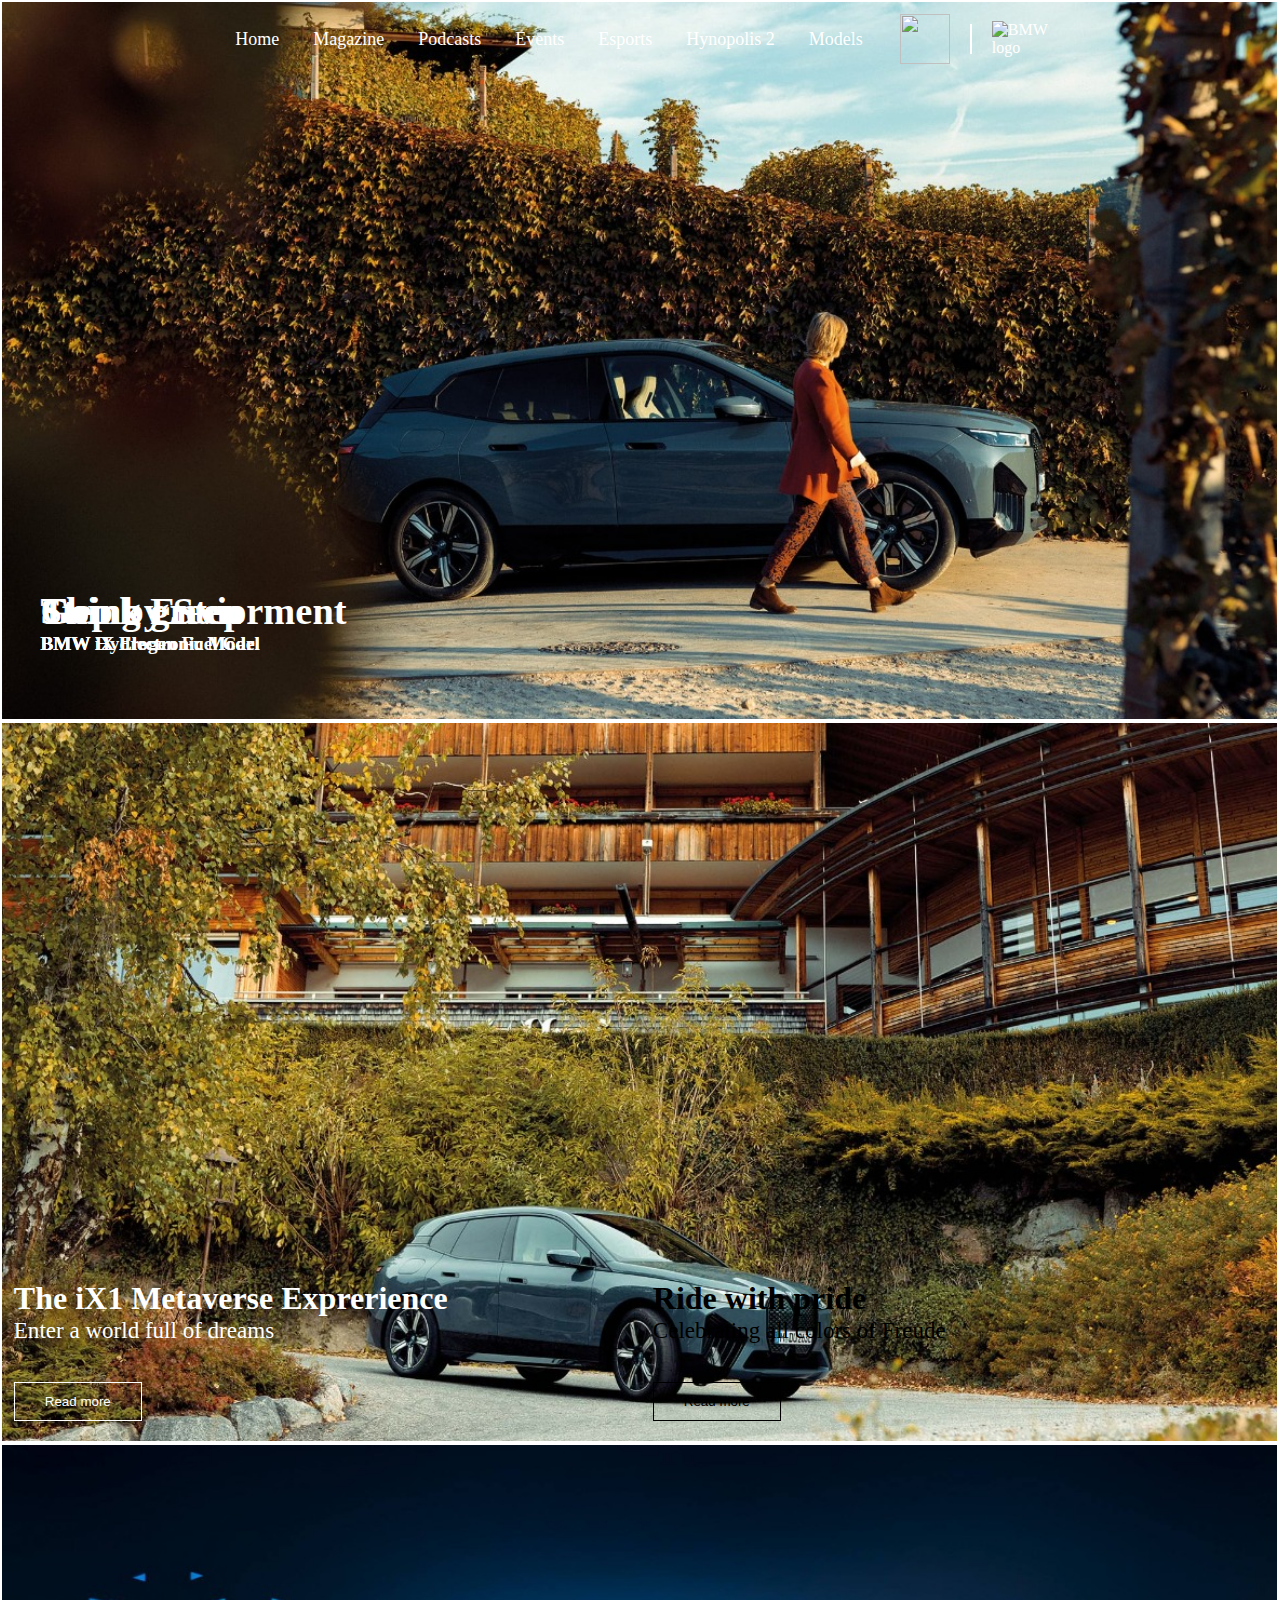
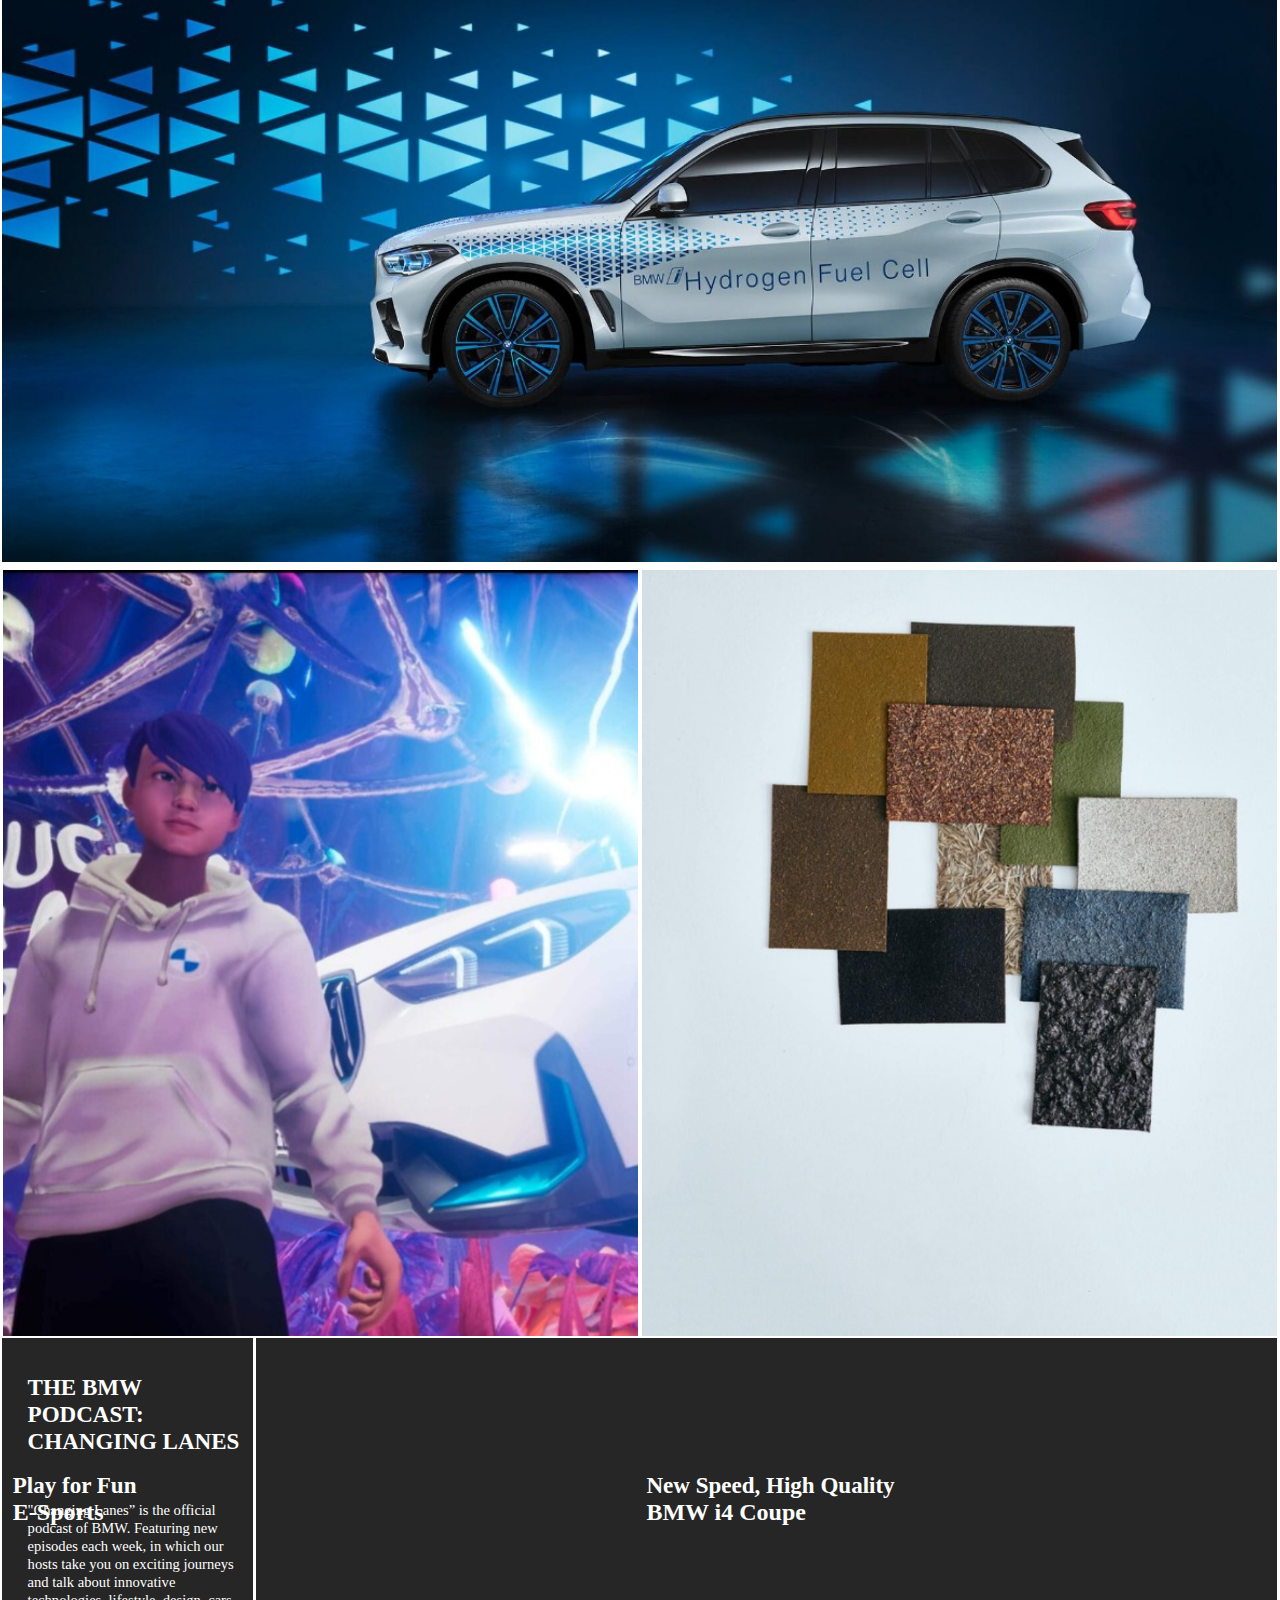
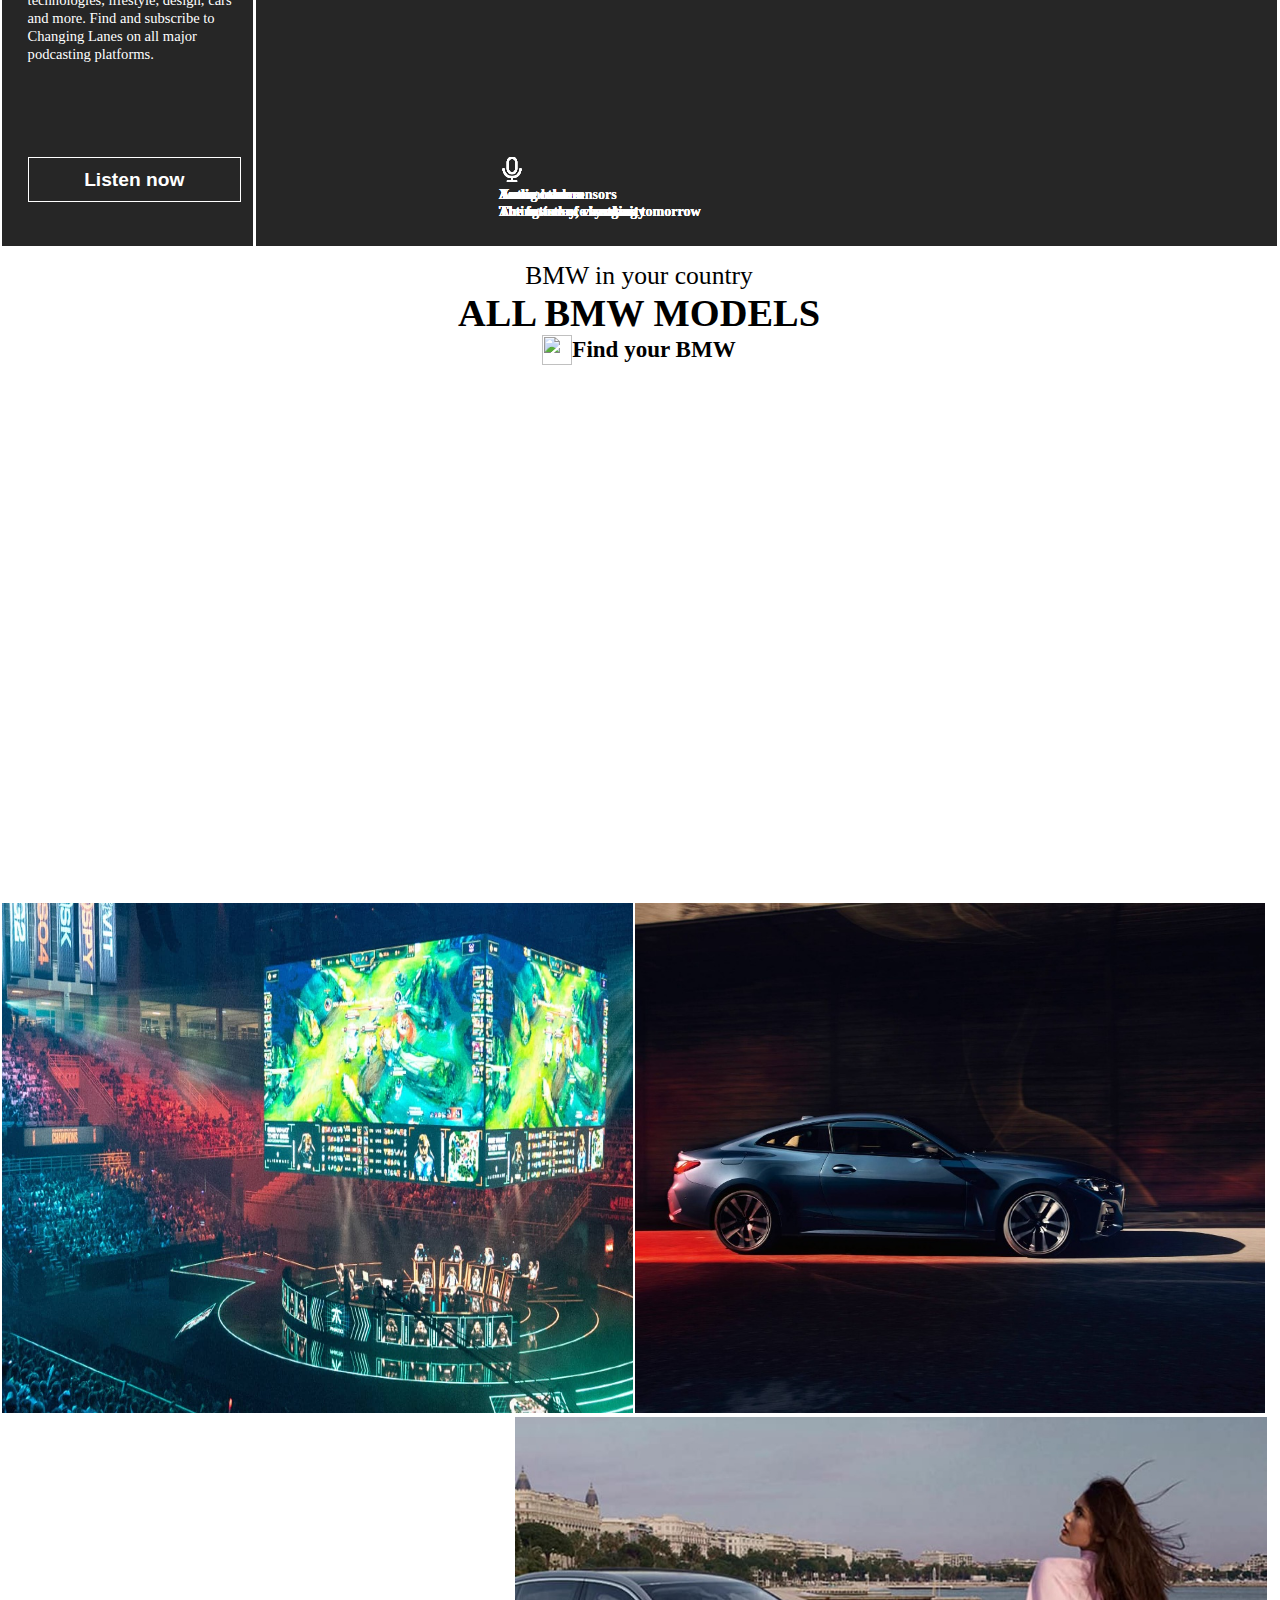
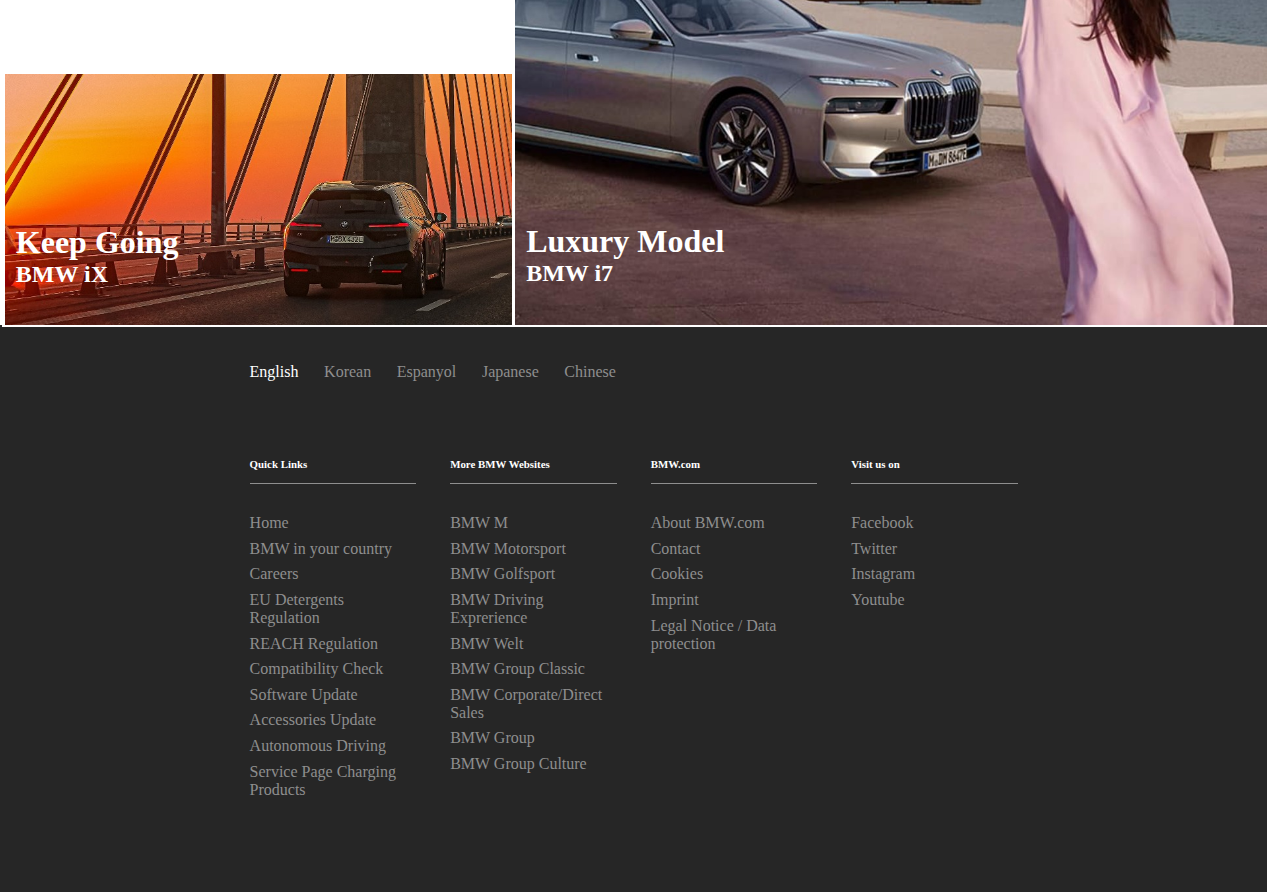
==== commit 8405522f: "Kong - all responsive design complete" ====
--- a/home.html
+++ b/home.html
@@ -6,40 +6,48 @@
     <meta name="viewport" content="width=device-width, maximum-scale=1, user-scalable=no, initial-scale=1.0">
     <title>BMW</title>
     <!-- CSS -->
-    <link rel="stylesheet" href="/home.css">
-    <link rel="stylesheet" type="text/css" href="//cdn.jsdelivr.net/npm/slick-carousel@1.8.1/slick/slick.css"/>
-    <link rel="stylesheet" type="text/css" href="//cdn.jsdelivr.net/npm/slick-carousel@1.8.1/slick/slick-theme.css"/>
+    <link rel="stylesheet" href="/css/home.css">
+    <link rel="stylesheet" type="text/css" href="/css/slick.css"/>
+    <link rel="stylesheet" type="text/css" href="/css/slick-theme.css"/>
 </head>
 <body>
 <!-- header -->
 <header>
-    <nav class="header_box">
-        <ul class="header_ul">
-            <li class="header_li tab_menu_li"><a href="#" class="header_li_a tab_menu_a"><img class="tab_menu" src="/img/tab_menu.png"></a></li>
-            <li class="header_li"><a href="#" class="header_li_a">Home</a></li>
-            <li class="header_li"><a href="#" class="header_li_a">Magazine</a></li>
-            <li class="header_li"><a href="#" class="header_li_a">Podcasts</a></li>
-            <li class="header_li"><a href="#" class="header_li_a">Events</a></li>
-            <li class="header_li"><a href="#" class="header_li_a">Esports</a></li>
-            <li class="header_li"><a href="#" class="header_li_a">Hynopolis 2</a></li>
-            <li class="header_li"><a href="#" class="header_li_a">Models</a></li>
-            <li class="search_box">
-                <form action="#" method="get" role="search" class="search_form">
-                    <input type="text" class="search_input">
+    <nav class="header_box" role="navigation">
+        <ul class="header_ul flex_center" >
+            
+            <li class="header_li" ><a href="#" class="header_li_a">Home</a></li>
+            <li class="header_li" ><a href="#" class="header_li_a" >Magazine</a></li>
+            <li class="header_li" ><a href="#" class="header_li_a" >Podcasts</a></li>
+            <li class="header_li" ><a href="#" class="header_li_a" >Events</a></li>
+            <li class="header_li" ><a href="#" class="header_li_a" >Esports</a></li>
+            <li class="header_li" ><a href="#" class="header_li_a" >Hynopolis 2</a></li>
+            <li class="header_li" ><a href="#" class="header_li_a" >Models</a></li>
+            
+            <li class="search_icon_box" >
+                <a href="#" role="button" class="search_btn" alt="search button"><img class="search_icon" src="/img/search_white.png" ></a>
+            </li>
+            <li class="divide_line"></li>
+            <li class="header_li_logo_box" >
+                <a href="#"><img class="logo" src="/img/bmw_logo.png" alt="BMW logo"></a>
+            </li>
+        </ul>
+        <ul class="header_search_ul noshow" >
+            <li class="search_box show" >
+                <form action="#" method="get" role="search" class="search_form" aria-hidden="true" >
+                    <input type="text" class="search_input" alt="fill the search text">
                 </form>
             </li>
-            <li class="search_icon_box">
-                <button class="search_btn"><img class="search_icon" src="/img/search_white.png" ></button>
-                <button><img aria-hidden="true" class="cancel_icon" src="/img/cancel_white.png"></button>
+            <li class="cancel_icon show" >
+                <a href="#" role="button" alt="search cancel button"><img aria-hidden="true" class="cancel_img" src="/img/cancel_white.png" alt="search cancel button"></a>
             </li>
-            <li class="divide_line"></li>
-            <li class="header_li_logo_box">
-                <a href="#"><img class="logo" src="/img/bmw_logo.png"></a>
-            </li>
+        </ul>
+        <ul class="m_header_ul">
+            <li class="header_li tab_menu_li"><a href="#" class="header_li_a tab_menu_a"><img class="tab_menu" src="/img/tab_menu.png"></a></li>
         </ul>
     </nav>
     <!-- mobile nav -->
-    <section class="m_header_overlay" role="region">
+    <section class="m_header_overlay noshow" role="region">
         <nav class="m_header_box">
             <ul class="m_header_ul">
                 <li class="m_header_li"><img class="m_header_cancel_img" src="/img/cancel_white.png"></li>
@@ -58,16 +66,40 @@
 
     <!-- main -->
 <main>
-    <section class="main_bg_container" id="main_bg_container">
-        <ul class="main_bg_box" id="main_bg_box">
-            <li class="main_bg_li">
-                <a href="#"><img class="main_bg" src="/img/sgj-00-teaser-hd-modified.jpeg"></a>
+    <section class="main_bg_container" id="main_bg_container" >
+        <ul class="main_bg_box" id="main_bg_box" >
+            <li class="main_bg_li" >
+                <a href="#"><img class="main_bg" src="/img/sgj-00-teaser-hd-modified.jpeg" alt="BMW ix electronic car"></a>
+                <div class="main_bg_info_box">
+                    <h1 class="main_bg_info_title">
+                        Going green
+                    </h1>
+                    <h2 class="main_bg_info_content">
+                        BMW iX Electronic Model
+                    </h2>
+                </div>
             </li>
             <li class="main_bg_li">
-                <a href="#"><img class="main_bg" src="/img/sgj-10-media-hd-modified.jpeg"></a>
+                <a href="#"><img class="main_bg" src="/img/sgj-10-media-hd-modified.jpeg" alt="BMW ix eletronic car" ></a>
+                <div class="main_bg_info_box">
+                    <h1 class="main_bg_info_title">
+                        Think Enviorment
+                    </h1>
+                    <h2 class="main_bg_info_content">
+                        BMW iX Electronic Model
+                    </h2>
+                </div>
             </li>
             <li class="main_bg_li">
-                <a href="#"><img class="main_bg" src="/img/bmwi-14-media-hd-modified.jpeg"></a>
+                <a href="#"><img class="main_bg" src="/img/bmwi-14-media-hd-modified.jpeg" alt="BMW Hydrogen Fuel car" ></a>
+                <div class="main_bg_info_box">
+                    <h1 class="main_bg_info_title">
+                        Step by Step
+                    </h1>
+                    <h2 class="main_bg_info_content">
+                        BMW Hydrogen Fuel Car
+                    </h2>
+                </div>
             </li>
         </ul>
     </section>
@@ -75,10 +107,7 @@
     <!-- second main -->
     <section class="second_img_container">
         <div class="img_box">
-            <a href="#"><img src="/img/second_img_one_adobe_express.jpeg" class="second_img_one"></a>
-        </div>
-        <div class="img_box">
-            <a href="#"><img src="/img/second_img_two_adobe_express.jpeg" class="second_img_two"></a>
+            <img src="/img/second_img_one_adobe_express.jpeg" class="second_img_one" alt="iX1 Metaverse Exprerience">
         </div>
         <div class="second_img_one_info_box">
             <strong>The iX1 Metaverse Exprerience</strong><br/>
@@ -87,18 +116,31 @@
                 Read more
             </button>
         </div>
+        <div class="img_box">
+            <img src="/img/second_img_two_adobe_express.jpeg" class="second_img_two" alt="Looks meet feel - fabrics and material" tabindex="26">
+        </div>
         <div class="second_img_two_info_box">
             <strong>Ride with pride</strong><br/>
-            <bold>Celebrating all colors of Freude</bold><br/>
-            <button class="second_img_info_btn">
+            <bold >Celebrating all colors of Freude</bold><br/>
+            <button class="second_img_info_btn" >
                 Read more
             </button>
         </div>
     </section>
     <section class="m_second_img_container">
         <div class="m_img_box">
-            <img src="/img/m_second_img_one_adobe_express.jpeg" class="m_second_img_one">
-            <img src="/img/m_second_img_two_adobe_express.jpeg" class="m_second_img_two">
+            <div class="m_img_one_box">
+                <img src="/img/m_second_img_one_adobe_express.jpeg" class="m_second_img_one" alt="iX1 Metaverse Exprerience">
+                <div class="m_img_one_info_box">
+                    <h1>BMW Metaverse Exprerience</h1>
+                </div>
+            </div>
+            <div class="m_img_two_box">
+                <img src="/img/m_second_img_two_adobe_express.jpeg" class="m_second_img_two" alt="Looks meet feel - fabrics and material">
+                <div class="m_img_two_info_box">
+                    <h1>Fabrics and material</h1>
+                </div>
+            </div>
         </div>
         
     </section>
@@ -106,137 +148,157 @@
     <!-- posdcast -->
     <section class="bmw_podcast_container">
         <div class="podcast_txt_container">
-            <div class="podcast_txt_top">
+            <div class="podcast_txt_top" >
                 <h1>THE BMW PODCAST: CHANGING LANES</h1>
             </div>
-            <div class="podcast_txt_bottom">
+            <div class="podcast_txt_bottom" >
                 <bold>"Changing Lanes” is the official podcast of BMW. Featuring new episodes each week, in which our hosts take you on exciting journeys and talk about innovative technologies, lifestyle, design, cars and more. Find and subscribe to Changing Lanes on all major podcasting platforms.</bold>
             </div>
-            <div class="podcast_btn">
+            <button class="podcast_btn" >
                 Listen now
-            </div>
-        </div>
-        <div class="podcast_img_container">
-            <ul class="podcast_img_box">
-                <li class="img_card">
+            </button>
+        </div>
+        <div class="podcast_img_container" >
+            <ul class="podcast_img_box" >
+                <li class="img_card" >
+                    <a href="#" alt="Audio column - The future of circularity">
+                        <picture>
+                            <source media="(min-width: 768px) and (max-width: 1023px)" srcset="/img/t_podcast_img_1_adobe_express.jpeg" alt="Audio column - The future of circularity">
+                            <img src="/img/podcast_img_1_adobe_express.jpeg" alt="Audio column - The future of circularity"> 
+                        </picture>
+                    </a>
+                    <div class="img_info_box">
+                        <img src="/img/microphone.png" alt="">
+                        <h4 >Audio column</h4>
+                        <h5 >The future of circularity</h5>
+                    </div>
+                </li>
+                <li class="img_card" >
                     <a href="#">
                         <picture>
-                            <source media="(min-width: 768px) and (max-width: 1023px)" srcset="/img/t_podcast_img_1_adobe_express.jpeg">
-                            <img src="/img/podcast_img_1_adobe_express.jpeg"> 
-                        </picture>
-                    </a>
-                    <div class="img_info_box">
-                        <img src="/img/microphone.png">
-                        <h4>Audio column</h4>
-                        <h5>The future of circularity</h5>
-                    </div>
-                </li>
-                <li class="img_card">
-                    <picture>
-                        <source media="(min-width: 768px) and (max-width: 1023px)" srcset="/img/t_podcast_img_2_adobe_express.jpeg">
-                        <img src="/img/podcast_img_2_adobe_express.jpeg">
-                    </picture>
-                    <div class="img_info_box">
-                        <img src="/img/microphone.png">
-                        <h4>Audio column</h4>
-                        <h5>The future of visual art</h5>
-                    </div>
-                </li>
-                <li class="img_card">
-                    <picture>
-                        <source media="(min-width: 768px) and (max-width: 1023px)" srcset="/img/t_podcast_img_3_adobe_express.jpeg">
-                        <img src="/img/podcast_img_3_adobe_express.jpeg">
-                    </picture>
-                    <div class="img_info_box">
-                        <img src="/img/microphone.png">
+                            <source media="(min-width: 768px) and (max-width: 1023px)" srcset="/img/t_podcast_img_2_adobe_express.jpeg" alt="Audio column - The future of visual art">
+                            <img src="/img/podcast_img_2_adobe_express.jpeg" alt="Audio column - The future of visual art">
+                        </picture>
+                    </a>
+                    <div class="img_info_box">
+                        <img src="/img/microphone.png" alt="">
+                        <h4 >Audio column</h4>
+                        <h5 >The future of visual art</h5>
+                    </div>
+                </li>
+                <li class="img_card" >
+                    <a href="#">
+                        <picture>
+                            <source media="(min-width: 768px) and (max-width: 1023px)" srcset="/img/t_podcast_img_3_adobe_express.jpeg" alt="Young leaders - Acting today, changing tomorrow">
+                            <img src="/img/podcast_img_3_adobe_express.jpeg" alt="Young leaders - Acting today, changing tomorrow">
+                        </picture>
+                    </a>
+                    <div class="img_info_box">
+                        <img src="/img/microphone.png" alt="">
+                        <h4 >Young leaders</h4>
+                        <h5 >Acting today, changing tomorrow</h5>
+                    </div>
+                </li>
+                <li class="img_card" >
+                    <a href="#">
+                        <picture>
+                            <source media="(min-width: 768px) and (max-width: 1023px)" srcset="/img/t_podcast_img_4_adobe_express.jpeg" alt="Automotive sensors - The assistance systems">
+                            <img src="/img/podcast_img_4_adobe_express.jpeg" alt="Automotive sensors - The assistance systems">
+                        </picture>
+                    </a>
+                    <div class="img_info_box">
+                        <img src="/img/microphone.png" alt="">
+                        <h4 >Automotive sensors</h4>
+                        <h5 >The assistance systems</h5>
+                    </div>
+                </li>
+                <li class="img_card" >
+                    <a href="#" >
+                        <picture>
+                            <source media="(min-width: 768px) and (max-width: 1023px)" srcset="/img/t_podcast_img_1_adobe_express.jpeg" alt="Audio column - The future of circularity">
+                            <img src="/img/podcast_img_1_adobe_express.jpeg" alt="Audio column - The future of circularity">
+                        </picture>
+                    </a>
+                    <div class="img_info_box">
+                        <img src="/img/microphone.png" alt="">
+                        <h4 >Audio column</h4>
+                        <h5 >The future of circularity</h5>
+                    </div>
+                </li>
+                <li class="img_card" >
+                    <a href="#" >
+                        <picture>
+                            <source media="(min-width: 768px) and (max-width: 1023px)" srcset="/img/t_podcast_img_2_adobe_express.jpeg" alt="Audio column - The future of visual art">
+                            <img src="/img/podcast_img_2_adobe_express.jpeg" alt="Audio column - The future of visual art">
+                        </picture>
+                    </a>
+                    <div class="img_info_box">
+                        <img src="/img/microphone.png" alt="">
+                        <h4 >Audio column</h4>
+                        <h5 >The future of visual art</h5>
+                    </div>
+                </li>
+                <li class="img_card" >
+                    <a href="#" >
+                        <picture>
+                            <source media="(min-width: 768px) and (max-width: 1023px)" srcset="/img/t_podcast_img_3_adobe_express.jpeg" alt="Young leaders - Acting today, changing tomorrow">
+                            <img src="/img/podcast_img_3_adobe_express.jpeg" alt="Young leaders - Acting today, changing tomorrow">
+                        </picture>
+                    </a>
+                    <div class="img_info_box">
+                        <img src="/img/microphone.png" alt="">
                         <h4>Young leaders</h4>
                         <h5>Acting today, changing tomorrow</h5>
                     </div>
                 </li>
-                <li class="img_card">
-                    <picture>
-                        <source media="(min-width: 768px) and (max-width: 1023px)" srcset="/img/t_podcast_img_4_adobe_express.jpeg">
-                        <img src="/img/podcast_img_4_adobe_express.jpeg">
-                    </picture>
-                    <div class="img_info_box">
-                        <img src="/img/microphone.png">
+                <li class="img_card" >
+                    <a href="#">
+                        <picture>
+                            <source media="(min-width: 768px) and (max-width: 1023px)" srcset="/img/t_podcast_img_4_adobe_express.jpeg" alt="Automotive sensors - The assistance systems">
+                            <img src="/img/podcast_img_4_adobe_express.jpeg" alt="Automotive sensors - The assistance systems">
+                        </picture>
+                    </a>
+                    <div class="img_info_box">
+                        <img src="/img/microphone.png" alt="">
                         <h4>Automotive sensors</h4>
                         <h5>The assistance systems</h5>
                     </div>
                 </li>
-                <li class="img_card">
-                    <picture>
-                        <source media="(min-width: 768px) and (max-width: 1023px)" srcset="/img/t_podcast_img_1_adobe_express.jpeg">
-                        <img src="/img/podcast_img_1_adobe_express.jpeg">
-                    </picture>
-                    <div class="img_info_box">
-                        <img src="/img/microphone.png">
+                <li class="img_card" >
+                    <a href="#">
+                        <picture>
+                            <source media="(min-width: 768px) and (max-width: 1023px)" srcset="/img/t_podcast_img_1_adobe_express.jpeg" alt="Audio column - The future of circularity">
+                            <img src="/img/podcast_img_1_adobe_express.jpeg" alt="Audio column - The future of circularity">
+                        </picture>
+                    </a>
+                    <div class="img_info_box">
+                        <img src="/img/microphone.png" alt="">
                         <h4>Audio column</h4>
                         <h5>The future of circularity</h5>
                     </div>
                 </li>
-                <li class="img_card">
-                    <picture>
-                        <source media="(min-width: 768px) and (max-width: 1023px)" srcset="/img/t_podcast_img_2_adobe_express.jpeg">
-                        <img src="/img/podcast_img_2_adobe_express.jpeg">
-                    </picture>
-                    <div class="img_info_box">
-                        <img src="/img/microphone.png">
-                        <h4>Audio column</h4>
-                        <h5>The future of visual art</h5>
-                    </div>
-                </li>
-                <li class="img_card">
-                    <picture>
-                        <source media="(min-width: 768px) and (max-width: 1023px)" srcset="/img/t_podcast_img_3_adobe_express.jpeg">
-                        <img src="/img/podcast_img_3_adobe_express.jpeg">
-                    </picture>
-                    <div class="img_info_box">
-                        <img src="/img/microphone.png">
+                <li class="img_card" >
+                    <a href="#">
+                        <picture>
+                            <source media="(min-width: 768px) and (max-width: 1023px)" srcset="/img/t_podcast_img_3_adobe_express.jpeg" alt="Young leaders - Acting today, changing tomorrow">
+                            <img src="/img/podcast_img_3_adobe_express.jpeg" alt="Young leaders - Acting today, changing tomorrow">
+                        </picture>
+                    </a>
+                    <div class="img_info_box">
+                        <img src="/img/microphone.png" alt="">
                         <h4>Young leaders</h4>
                         <h5>Acting today, changing tomorrow</h5>
                     </div>
                 </li>
-                <li class="img_card">
-                    <picture>
-                        <source media="(min-width: 768px) and (max-width: 1023px)" srcset="/img/t_podcast_img_4_adobe_express.jpeg">
-                        <img src="/img/podcast_img_4_adobe_express.jpeg">
-                    </picture>
-                    <div class="img_info_box">
-                        <img src="/img/microphone.png">
-                        <h4>Automotive sensors</h4>
-                        <h5>The assistance systems</h5>
-                    </div>
-                </li>
-                <li class="img_card">
-                    <picture>
-                        <source media="(min-width: 768px) and (max-width: 1023px)" srcset="/img/t_podcast_img_1_adobe_express.jpeg">
-                        <img src="/img/podcast_img_1_adobe_express.jpeg">
-                    </picture>
-                    <div class="img_info_box">
-                        <img src="/img/microphone.png">
-                        <h4>Audio column</h4>
-                        <h5>The future of circularity</h5>
-                    </div>
-                </li>
-                <li class="img_card">
-                    <picture>
-                        <source media="(min-width: 768px) and (max-width: 1023px)" srcset="/img/t_podcast_img_3_adobe_express.jpeg">
-                        <img src="/img/podcast_img_3_adobe_express.jpeg">
-                    </picture>
-                    <div class="img_info_box">
-                        <img src="/img/microphone.png">
-                        <h4>Young leaders</h4>
-                        <h5>Acting today, changing tomorrow</h5>
-                    </div>
-                </li>
-                <li class="img_card">
-                    <picture>
-                        <source media="(min-width: 768px) and (max-width: 1023px)" srcset="/img/t_podcast_img_2_adobe_express.jpeg">
-                        <img src="/img/podcast_img_2_adobe_express.jpeg">
-                    </picture>
-                    <div class="img_info_box">
-                        <img src="/img/microphone.png">
+                <li class="img_card" >
+                    <a href="#">
+                        <picture>
+                            <source media="(min-width: 768px) and (max-width: 1023px)" srcset="/img/t_podcast_img_2_adobe_express.jpeg" alt="Audio column - The future of visual art">
+                            <img src="/img/podcast_img_2_adobe_express.jpeg" alt="Audio column - The future of visual art">
+                        </picture>
+                    </a>
+                    <div class="img_info_box">
+                        <img src="/img/microphone.png" alt="">
                         <h4>Audio column</h4>
                         <h5>The future of visual art</h5>
                     </div>
@@ -260,89 +322,89 @@
         <div class="m_podcast_img_container">
             <ul class="m_podcast_img_box">
                 <li class="m_img_card">
-                    <a href="#"><img src="/img/m_podcast_img_1_adobe_express.jpeg"></a>
-                    <div class="m_img_info_box">
-                        <img src="/img/microphone.png">
+                    <a href="#"><img src="/img/m_podcast_img_1_adobe_express.jpeg" alt="Audio column - The future of circularity"></a>
+                    <div class="m_img_info_box">
+                        <img src="/img/microphone.png" alt="">
                         <h4>Audio column</h4>
                         <h5>The future of circularity</h5>
                     </div>
                 </li>
                 <li class="m_img_card">
-                    <a href="#"><img src="/img/m_podcast_img_2_adobe_express.jpeg"></a>
-                    <div class="m_img_info_box">
-                        <img src="/img/microphone.png">
+                    <a href="#"><img src="/img/m_podcast_img_2_adobe_express.jpeg" alt="Audio column - The future of visual art"></a>
+                    <div class="m_img_info_box">
+                        <img src="/img/microphone.png" alt="">
                         <h4>Audio column</h4>
                         <h5>The future of visual art</h5>
                     </div>
                 </li>
                 <li class="m_img_card">
-                    <a href="#"><img src="/img/m_podcast_img_3_adobe_express.jpeg"></a>
-                    <div class="m_img_info_box">
-                        <img src="/img/microphone.png">
+                    <a href="#"><img src="/img/m_podcast_img_3_adobe_express.jpeg" alt="Young leaders - Acting today, changing tomorrow"></a>
+                    <div class="m_img_info_box">
+                        <img src="/img/microphone.png" alt="">
                         <h4>Young leaders</h4>
                         <h5>Acting today, changing tomorrow</h5>
                     </div>
                 </li>
                 <li class="m_img_card">
-                    <a href="#"><img src="/img/m_podcast_img_4_adobe_express.jpeg"></a>
-                    <div class="m_img_info_box">
-                        <img src="/img/microphone.png">
+                    <a href="#"><img src="/img/m_podcast_img_4_adobe_express.jpeg" alt="Automotive sensors - The assistance systems"></a>
+                    <div class="m_img_info_box">
+                        <img src="/img/microphone.png" alt="">
                         <h4>Automotive sensors</h4>
                         <h5>The assistance systems</h5>
                     </div>
                 </li>
                 <li class="m_img_card">
-                    <a href="#"><img src="/img/m_podcast_img_1_adobe_express.jpeg"></a>
-                    <div class="m_img_info_box">
-                        <img src="/img/microphone.png">
+                    <a href="#"><img src="/img/m_podcast_img_1_adobe_express.jpeg" alt="Audio column - The future of circularity"></a>
+                    <div class="m_img_info_box">
+                        <img src="/img/microphone.png" alt="">
                         <h4>Audio column</h4>
                         <h5>The future of circularity</h5>
                     </div>
                 </li>
                 <li class="m_img_card">
-                    <a href="#"><img src="/img/m_podcast_img_2_adobe_express.jpeg"></a>
-                    <div class="m_img_info_box">
-                        <img src="/img/microphone.png">
+                    <a href="#"><img src="/img/m_podcast_img_2_adobe_express.jpeg" alt="Audio column - The future of visual art"></a>
+                    <div class="m_img_info_box">
+                        <img src="/img/microphone.png" alt="">
                         <h4>Audio column</h4>
                         <h5>The future of visual art</h5>
                     </div>
                 </li>
                 <li class="m_img_card">
-                    <a href="#"><img src="/img/m_podcast_img_3_adobe_express.jpeg"></a>
-                    <div class="m_img_info_box">
-                        <img src="/img/microphone.png">
+                    <a href="#"><img src="/img/m_podcast_img_3_adobe_express.jpeg" alt="Young leaders - Acting today, changing tomorrow"></a>
+                    <div class="m_img_info_box">
+                        <img src="/img/microphone.png" alt="">
                         <h4>Young leaders</h4>
                         <h5>Acting today, changing tomorrow</h5>
                     </div>
                 </li>
                 <li class="m_img_card">
-                    <a href="#"><img src="/img/m_podcast_img_4_adobe_express.jpeg"></a>
-                    <div class="m_img_info_box">
-                        <img src="/img/microphone.png">
+                    <a href="#"><img src="/img/m_podcast_img_4_adobe_express.jpeg" alt="Automotive sensors - The assistance systems"></a>
+                    <div class="m_img_info_box">
+                        <img src="/img/microphone.png" alt="">
                         <h4>Automotive sensors</h4>
                         <h5>The assistance systems</h5>
                     </div>
                 </li>
                 <li class="m_img_card">
-                    <a href="#"><img src="/img/m_podcast_img_1_adobe_express.jpeg"></a>
-                    <div class="m_img_info_box">
-                        <img src="/img/microphone.png">
+                    <a href="#"><img src="/img/m_podcast_img_1_adobe_express.jpeg" alt="Audio column - The future of circularity"></a>
+                    <div class="m_img_info_box">
+                        <img src="/img/microphone.png" alt="">
                         <h4>Audio column</h4>
                         <h5>The future of circularity</h5>
                     </div>
                 </li>
                 <li class="m_img_card">
-                    <a href="#"><img src="/img/m_podcast_img_3_adobe_express.jpeg"></a>
-                    <div class="m_img_info_box">
-                        <img src="/img/microphone.png">
+                    <a href="#"><img src="/img/m_podcast_img_3_adobe_express.jpeg" alt="Young leaders - Acting today, changing tomorrow"></a>
+                    <div class="m_img_info_box">
+                        <img src="/img/microphone.png" alt="">
                         <h4>Young leaders</h4>
                         <h5>Acting today, changing tomorrow</h5>
                     </div>
                 </li>
                 <li class="m_img_card">
-                    <a href="#"><img src="/img/m_podcast_img_2_adobe_express.jpeg"></a>
-                    <div class="m_img_info_box">
-                        <img src="/img/microphone.png">
+                    <a href="#"><img src="/img/m_podcast_img_2_adobe_express.jpeg" alt="Audio column - The future of visual art"></a>
+                    <div class="m_img_info_box">
+                        <img src="/img/microphone.png" alt="">
                         <h4>Audio column</h4>
                         <h5>The future of visual art</h5>
                     </div>
@@ -363,7 +425,7 @@
             
             <div class="main_txt_3_container">
                 <div class="main_txt_3_img_box">
-                    <a href="#" class="main_txt_3_a"><img class="right_arrow_txt" src="/img/left-arrow-black.png"></a>
+                    <a href="#" class="main_txt_3_a"><img class="right_arrow_txt" src="/img/left-arrow-black.png" alt=""></a>
                 </div>
                 <div class="main_txt_3_box">
                     <a href="#" class="main_txt_3">
@@ -381,8 +443,20 @@
             <iframe src="https://www.youtube.com/embed/zpOtbwoeidc?start=2&mute=1&autoplay=1&loop=1" title="YouTube video player" frameborder="0" allow="accelerometer; autoplay; clipboard-write; encrypted-media; gyroscope; picture-in-picture" allowfullscreen></iframe>
         </div>
         <div class="multiple_dis_two_box">
-            <a href="#"><img src="/img/multiple_dis-1_adobe_express.jpeg"></a>
-            <a href="#"><img src="/img/multiple_dis-2_adobe_express.jpeg"></a>
+            <div class="multiple_dis_two_img_one_box">
+                <a href="#"><img src="/img/multiple_dis-1_adobe_express.jpeg" alt="BMW e-Sport"></a>
+                <div class="multiple_dis_two_one_info_box">
+                    <h1>Play for Fun</h1>
+                    <h2>E-Sports</h2>
+                </div>
+            </div>
+            <div class="multiple_dis_two_img_two_box">
+                <a href="#"><img src="/img/multiple_dis-2_adobe_express.jpeg" alt="BMW 4 Series Coupe"></a>
+                <div class="multiple_dis_two_two_info_box">
+                    <h1>New Speed, High Quality</h1>
+                    <h2>BMW i4 Coupe</h2>
+                </div>
+            </div>
         </div>
     </section>
     <section class="multiple_dis_container_2">
@@ -391,11 +465,19 @@
                 <iframe src="https://www.youtube.com/embed/Od5yC9qsu4Y?start=1&mute=1&autoplay=1&loop=1" title="YouTube video player" frameborder="0" allow="accelerometer; autoplay; clipboard-write; encrypted-media; gyroscope; picture-in-picture" allowfullscreen></iframe>
             </div>
             <div class="multiple_dis_2">
-                <a href="#"><img src="/img/multiple_dis_2-1_adobe_express.jpeg"></a>
+                <a href="#"><img src="/img/multiple_dis_2-1_adobe_express.jpeg" alt="BMW iX"></a>
+                <div class="multiple_dis_2_one_info_box">
+                    <h1>Keep Going</h1>
+                    <h2>BMW iX</h2>
+                </div>
             </div>
         </div>
         <div class="multiple_dis_2_two_box">
-            <a href="#"><img src="/img/multiple_dis_2-2_adobe_express.jpeg"></a>
+            <a href="#"><img src="/img/multiple_dis_2-2_adobe_express.jpeg" alt="bmw i7"></a>
+            <div class="multiple_dis_2_two_info_box">
+                <h1>Luxury Model</h1>
+                <h2>BMW i7</h2>
+            </div>
         </div>
     </section>
     <section class="m_multiple_dis_container">
@@ -403,10 +485,18 @@
             <iframe src="https://www.youtube.com/embed/zpOtbwoeidc?start=2&mute=1&autoplay=1&loop=1" title="YouTube video player" frameborder="0" allow="accelerometer; autoplay; clipboard-write; encrypted-media; gyroscope; picture-in-picture" allowfullscreen></iframe>
         </div>
         <div class="m_multiple_dis_box">
-            <img src="/img/multiple_dis-1_adobe_express.jpeg">
+            <img src="/img/multiple_dis-1_adobe_express.jpeg" alt="BMW e-Sport">
+            <div class="multiple_dis_one_info_box">
+                <h1>Play for Fun</h1>
+                <h2>E-Sports</h2>
+            </div>
         </div>
         <div class="m_multiple_dis_box">
-            <img src="/img/multiple_dis-2_adobe_express.jpeg">
+            <img src="/img/multiple_dis-2_adobe_express.jpeg" alt="BMW 4 Series Coupe">
+            <div class="multiple_dis_two_info_box">
+                <h1>New Speed, High Quality</h1>
+                <h2>BMW i4 Coupe</h2>
+            </div>
         </div>
     </section>
     <section class="m_multiple_dis_container_2">
@@ -414,10 +504,18 @@
             <iframe src="https://www.youtube.com/embed/Od5yC9qsu4Y?start=1&mute=1&autoplay=1&loop=1" title="YouTube video player" frameborder="0" allow="accelerometer; autoplay; clipboard-write; encrypted-media; gyroscope; picture-in-picture" allowfullscreen></iframe>
         </div>
         <div class="m_multiple_dis_box_2">
-            <img src="/img/multiple_dis_2-1_adobe_express.jpeg">
+            <img src="/img/multiple_dis_2-1_adobe_express.jpeg" alt="BMW iX">
+            <div class="multiple_dis_two_one_info_box">
+                <h1>Keep Going</h1>
+                <h2>BMW iX</h2>
+            </div>
         </div>
         <div class="m_multiple_dis_box_2">
-            <img src="/img/multiple_dis_2-2_adobe_express.jpeg">
+            <img src="/img/multiple_dis_2-2_adobe_express.jpeg" alt="bmw i7">
+            <div class="multiple_dis_two_two_info_box">
+                <h1>Luxury Model</h1>
+                <h2>BMW i7</h2>
+            </div>
         </div>
     </section>
 </main>
--- a/css/home.css
+++ b/css/home.css
@@ -0,0 +1,1745 @@
+/* 공통 */
+body {
+    font-size: 16px;
+}
+html,body {
+    height: 100%;
+}
+*{
+    margin: 0;
+    box-sizing: border-box;
+}
+a {
+    text-decoration: none;
+    outline-style: none;
+    color: #fff;
+}
+a:focus {
+    outline: 1px solid #0066B1;
+}
+li {
+    list-style: none;
+}
+input[type="text"] {
+    width: 740px;
+    height: 25px;
+    border-top: 0;
+    border-left: 0;
+    border-right: 0;
+    border-bottom: 1px solid #ffffff;
+    background-color: transparent;
+    margin: 0;
+}
+input[type="text"]:focus {
+    outline: none;
+    caret-color: #ffffff;
+    color: #ffffff;
+}
+button {
+    background: inherit;
+    border:none;
+    box-shadow:none;
+    border-radius:0;
+    padding:0;
+    overflow:visible;
+    cursor:pointer
+}
+.slick-arrow {
+    position: absolute;
+}
+.flex_center {
+    display: flex;
+    flex-direction: row;
+    justify-content: center;
+    align-items: center;
+}
+.show {
+    display: block;
+}
+.noshow {
+    display: none;
+}
+@keyframes img_scale {
+    0% {
+        transform: scale(1);
+        opacity: 1;
+    }
+    100% {
+        transform: scale(1.1);
+        opacity: 0.7;
+    }
+}
+
+/* PC (해상도 1024px)*/ 
+@media all and (min-width:1024px) {
+    /* header */
+    .header_box {
+        width: 100vw;
+        height: 97px;
+        margin: 0 auto;
+        position: absolute;
+        z-index: 1;
+    }
+    .header_box > .header_ul {
+        width: 100vw;
+        height: 78px;
+        padding: 0;
+    }
+    .search {
+        display: none;
+    }
+    
+    .header_box > .header_search_ul {
+        width: 100vw;
+        height: 78px;
+        padding: 0;
+    }
+    .header_ul > .header_li {
+        display: block;
+        padding: 10px 17px 10px 17px;
+    }
+    .header_ul > .tab_menu_li {
+        display: none;
+    }
+    .header_li > a {
+        font-size: 18px;
+    }
+    .tab_menu_li > .tab_menu_a {
+        display: none;
+    }
+    .tab_menu_a > .tab_menu {
+        display: none;
+    }
+    .header_li_active {
+        border-bottom: 1px solid blue;
+        color: blue;
+    }
+    .search_box {
+        width: 706px;
+        height: 30px;
+    }
+    .search_box > form {
+        width: 706px;
+        height: 30px;
+    }
+    .search_box > form > .search_input {
+        width: 99%;
+    }
+    .search_icon_box {
+        width: 50px;
+        height: 50px;
+        display: flex;
+        justify-content: center;
+        align-items: center;
+        margin: 0 0 0 20px;
+    }
+    .search_icon_box > a { 
+        width: 50px;
+        height: 50px;
+    }
+    a > .search_icon {
+        width: 50px;
+        height: 50px;
+        cursor: pointer;
+    }
+    .cancel_icon {
+        width: 30px;
+        height: 30px;
+        margin-left: 15px;
+    }
+    .cancel_icon > a > img {
+        width: 30px;
+        height: 30px;
+        cursor: pointer;
+    }
+    .cancel_icon > a {
+        display: block;
+    }
+    .divide_line {
+        border: 0.5px solid #ffffff;
+        width: 0.01px;
+        height: 30px;
+        margin: 0 20px 0 20px;
+        
+    }
+    .header_li_logo_box {
+        width: 70px;
+        height: 70px;
+        display: flex;
+        justify-content: center;
+        align-items: center;
+    }
+    .header_li_logo_box > .logo {
+        width: 60px;
+        height: 60px;
+    }
+    /* 태블릿 모바일 */
+    .m_header_overlay {
+        display: none;
+    }
+
+    /* content */
+    .main_bg_container {
+        overflow: hidden;
+        width: 99.9%;
+        border: 2px solid #fff;
+    }
+    .main_bg_container > .main_bg_box {
+        width: 100%;
+        height: 100%;
+        padding: 0;
+    }
+    .main_bg_box > .main_bg_li {
+        width: 100%;
+        height: 100%;
+    }
+    .main_bg_li > a > .main_bg {
+        width: 100%;
+        height: 100%;
+        transition: all 3s ease;
+    }
+    .main_bg_li > .main_bg_info_box {
+        position: absolute;
+        width: 30vw;
+        height: 7vw;
+        top: 46vw;
+        margin-left: 3vw;
+    }
+    .main_bg_info_box > h1, h2 {
+        color: #fff;
+    }
+    .main_bg_info_box > h1 {
+        font-size: 3vw;
+    }
+    .main_bg_info_box > h2 {
+        font-size: 1.5vw;
+    }
+    
+
+    /* second main bg */
+    .m_second_img_container {
+        display: none;
+    }
+    .second_img_container {
+        border: 1px solid #fff;
+        width: 100%;
+        height: 60vw;
+        display: flex;
+        justify-content: space-between;
+        align-items: center;
+    }
+    .second_img_container > .img_box {
+        width: 50%;
+        height: 60vw;
+        border: 1px solid #fff;
+    }
+    .img_box > .second_img_one {
+        width: 100%;
+        height: 60vw;
+        background-size: contain;
+        transition: all 2s ease;
+        border: 1px solid #fff;
+    }
+    .img_box > .second_img_one:hover {
+        opacity: 0.6;
+        cursor: pointer;
+    }
+    .img_box > .second_img_two {
+        width: 100%;
+        height: 60vw;
+        background-size: contain;
+        transition: all 3s ease;
+        border: 1px solid #fff;
+    }
+    .img_box > .second_img_two:hover {
+        opacity: 0.6;
+        cursor: pointer;
+    }
+    .second_img_container > .second_img_one_info_box {
+        position: absolute;
+        width: 40vw;
+        height: 15vw;
+        top: 100vw;
+        margin-left: 1vw;
+    }
+    .second_img_one_info_box > strong {
+        font-size: 2.5vw;
+        color: #fff
+    }
+    .second_img_one_info_box > bold {
+        font-size: 1.8vw;
+        color: #fff;
+    }
+    .second_img_one_info_box > .second_img_info_btn {
+        width: 10vw;
+        height: 3vw;
+        border: 1px solid #fff;
+        color: #fff;
+        text-align: center;
+        line-height: 2.5vw;
+        margin-top: 3vw;
+        background-color: transparent;
+    }
+    .second_img_one_info_box > .second_img_info_btn:hover {
+        color: #000;
+        background-color: #fff;
+        cursor: pointer;
+    }
+    .second_img_container > .second_img_two_info_box {
+        position: absolute;
+        width: 40vw;
+        height: 15vw;
+        top: 100vw;
+        left: 50vw;
+        margin-left: 1vw;
+    }
+    .second_img_two_info_box > strong {
+        font-size: 2.5vw;
+        color: #000
+    }
+    .second_img_two_info_box > bold {
+        font-size: 1.8vw;
+        color: #000;
+    }
+    .second_img_two_info_box > .second_img_info_btn {
+        width: 10vw;
+        height: 3vw;
+        border: 1px solid #000;
+        color: #000;
+        text-align: center;
+        line-height: 2.5vw;
+        margin-top: 3vw;
+        background-color: transparent;
+    }
+    .second_img_two_info_box > .second_img_info_btn:hover {
+        color: #000;
+        background-color: #fff;
+        cursor: pointer;
+        border: 1px solid #fff;
+    }
+
+    /* podcast */
+    .m_bmw_podcast_container {
+        display: none;
+    }
+    .bmw_podcast_container {
+        background-color: #262626;
+        width: 99.9%;
+        height: 40vw;
+        display: flex;
+        flex-direction: row;
+        border: 2px solid #fff;
+        position: relative;
+    }
+    .podcast_txt_container > .podcast_btn {
+        border: 1px solid #fff;
+        width: 85%;
+        height: 3.5vw;
+        text-align: center;
+        line-height: 3vw;
+        font-size: 1.5vw;
+        font-weight: bold;
+        color: #fff;
+        margin: 2vw 0 0 2vw;
+    }
+    .podcast_btn:hover {
+        background-color: #fff;
+        color: #262626;
+        cursor: pointer;
+    }
+    .bmw_podcast_container > .podcast_txt_container {
+        width: 20%;
+        height: 100%;
+        border-right: 3px solid #fff;
+        margin-right: 5px;
+    }
+    .bmw_podcast_container > .podcast_img_container {
+        width: 80%;
+        height: 39vw;
+        display: flex;
+        justify-content: space-around;
+    }
+    .podcast_img_container > .podcast_img_box{
+        width: 60%;
+        height: 39vw;
+        padding: 0;
+        transition: left .5s ease-out;
+        overflow: hidden;
+    }
+    .podcast_txt_container > .podcast_txt_top {
+        width: 100%;
+        height: 12vw;
+        display: flex;
+        align-items: center;
+    }
+    .podcast_txt_top > h1 {
+        font-size: 1.8vw;
+        text-align: start;
+        color: #ffffff;
+        padding: 0 0 0 2vw;
+    }
+    .podcast_txt_container > .podcast_txt_bottom {
+        width: 100%;
+        height: 18vw;
+        padding-left: 2vw;
+        margin: 10px 0 0 0;
+    }
+    .podcast_txt_bottom > bold {
+        color: #fff;
+        font-size: 1.14vw;
+    }
+    .podcast_img_box > .img_card {
+        width: 90%;
+        height: 39vw;
+        padding-top: 100%;
+    }
+    .img_card > a {
+        width: 97%;
+        height: 100%;
+        padding-top: 1vw;
+    }
+    .img_card > a > picture {
+        width: 97%;
+        height: 100%;
+        padding-top: 1vw;
+    }
+    .img_card > a > picture > img{
+        width: 97%;
+        height: 100%;
+        padding-top: 1vw;
+    }
+    picture > img:hover {
+        transition: all .5s ease-out;
+        transform: scale(1.03);
+        opacity: 0.8;
+        cursor: pointer;
+    }
+    .img_card > .img_info_box {
+        position: absolute;
+        top: 30vw;
+        width: 100%;
+        height: 120px;
+        padding: 35px 35px 35px 35px;
+        color: #fff;
+    }
+    .img_info_box > img {
+        height: 2vw;
+    }
+    .img_info_box > h5,h4 {
+        font-size: 1.1vw;
+    }
+
+    /* content txt */
+    .main_txt_container {
+        width: 99.85%;
+        height: 11vw;
+        display: flex;
+        justify-content: center;
+        align-items: center;
+        border: 1px solid #fff;
+    }
+    .main_txt_container > .main_txt_box {
+        width: 80%;
+        height: 9vw;
+        text-align: center;
+        display: flex;
+        flex-direction: column;
+        align-items: center;
+    }
+    .main_txt_box > .main_txt_1 {
+        font-size: 2vw;
+    }
+    .main_txt_box > .main_txt_2 {
+        font-size: 3vw;
+        font-weight: bolder;
+    }
+    .main_txt_box > .main_txt_3_container {
+        display: flex;
+        justify-content: center;
+        align-items: center;
+    }
+    .main_txt_3_box > .main_txt_3 {
+        font-size: 1.8vw;
+        color: black;
+        font-weight: 900;
+    }
+    .main_txt_3_img_box {
+        width: 30px;
+        height: 30px;
+        overflow:hidden;
+    }
+    .main_txt_3_a > .right_arrow_txt {
+        width: 30px;
+        height: 30px;
+    }
+    .main_txt_3_a > .right_arrow_txt:hover {
+        cursor: pointer;
+    }
+
+    /* multiple_dis_container */
+    .m_multiple_dis_container, .m_multiple_dis_container_2 {
+        display: none;
+    }
+    .multiple_dis_container {
+        border: 1px solid #fff;
+        width: 98.9vw;
+        height: 80vw;
+    }
+    .multiple_dis_container > .multiple_dis_one_box {
+        width: 98.9vw;
+        height: 40vw;
+        border: 1px solid #fff;
+    }
+    .multiple_dis_one_box > iframe {
+        width: 100%;
+        height: 40vw;
+        border: 1px solid #fff;
+    }
+    .multiple_dis_container > .multiple_dis_two_box {
+        width: 100.1%;
+        height: 40vw;
+        display: flex;
+        flex-direction: row;
+    }
+    .multiple_dis_two_box > .multiple_dis_two_img_one_box, .multiple_dis_two_img_two_box {
+        width: 50%;
+        height: 40vw;
+    }
+    .multiple_dis_two_img_one_box > a {
+        width: 100%;
+        height: 40vw;
+        display: flex;
+        flex-direction: row;
+    }
+    .multiple_dis_two_img_one_box > a > img {
+        width: 100%;
+        height: 40vw;
+        border: 1px solid #fff;
+    }
+    .multiple_dis_two_img_one_box > .multiple_dis_two_one_info_box {
+        position: absolute;
+        width: 20vw;
+        height: 4vw;
+        top: 240vw;
+        left: 1vw;
+    }
+    .multiple_dis_two_one_info_box > h1 {
+        font-size: 1.8vw;
+        color: #fff;
+    }
+    .multiple_dis_two_img_two_box > a {
+        width: 100%;
+        height: 40vw;
+        display: flex;
+        flex-direction: row;
+    }
+    .multiple_dis_two_img_two_box > a > img {
+        width: 100%;
+        height: 40vw;
+        border: 1px solid #fff;
+    }
+    .multiple_dis_two_img_two_box > .multiple_dis_two_two_info_box {
+        position: absolute;
+        width: 30vw;
+        height: 5vw;
+        top: 240vw;
+        left: 50.5vw;
+    }
+    .multiple_dis_two_two_info_box > h1 {
+        font-size: 1.8vw;
+        color: #fff;
+    }
+    .multiple_dis_container_2 {
+        border: 1px solid #fff;
+        width: 98vw;
+        height: 40vw;
+        display: flex;
+        flex-direction: row;
+    }
+    .multiple_dis_container_2 > .multiple_dis_2_one_box {
+        border: 1px solid #fff;
+        width: 39.95vw;
+        height: 20vw;
+        display: block;
+    }
+    .multiple_dis_2_one_box > .multiple_dis_2 {
+        width: 39.95vw;
+        height: 20vw;
+        border: 1px solid #fff;
+        position: relative;
+    }
+    .multiple_dis_2 > a {
+        width: 39.95vw;
+        height: 20vw;
+    }
+    .multiple_dis_2 > iframe {
+        width: 39.95vw;
+        height: 20vw;
+        border: 1px solid #fff;
+    }
+    .multiple_dis_2 > a > img {
+        width: 39.95vw;
+        height: 19.95vw;
+        border: 2px solid #fff;
+    }
+    .multiple_dis_2 > .multiple_dis_2_one_info_box {
+        position: absolute;
+        top: 60%;
+        left: 1vw;
+        color: #fff;
+    }
+    .multiple_dis_container_2 > .multiple_dis_2_two_box {
+        border: 1px solid #fff;
+        width: 60vw;
+        height: 40vw;
+        display: block;
+        position: relative;
+    }
+    .multiple_dis_2_two_box > a {
+        width: 60vw;
+        height: 40vw;
+        display: block;
+    }
+    .multiple_dis_2_two_box > a > img {
+        width: 59vw;
+        height: 40vw;
+        border: 2px solid #fff;
+    }
+    .multiple_dis_2_two_box > .multiple_dis_2_two_info_box {
+        position: absolute;
+        top: 80%;
+        left: 1vw;
+        color: #fff;
+    }
+
+    /* footer */
+    .bmw_footer_container {
+        width: 99vw;
+        height: auto;
+        background-color: #262626;
+        padding: 2vw 0 2vw 0;
+        
+    }
+    .bmw_footer_container > .bmw_footer_lang_nav {
+        width: 60vw;
+        height: 15%;
+        margin: 0 auto;
+    }
+    .bmw_footer_lang_nav > .bmw_footer_lang_nav_ul {
+        width: 60vw;
+        height: 100%;
+        display: flex;
+        justify-content: flex-start;
+        padding: 0;
+    }
+    .bmw_footer_lang_nav_ul > .bmw_footer_lang_nav_li {
+        margin: 1vw 2vw 0 0;
+    }
+    .bmw_footer_lang_nav_li:not(.active) > a {
+        color: #8e8e8e;
+    }
+    .bmw_footer_container > .bmw_footer_link_container {
+        width: 60vw;
+        height: 80%;
+        margin: 5vw auto;
+        display: flex;
+        justify-content: space-between;
+    }
+    .bmw_footer_link_container > .bmw_footer_link_box {
+        width: 13vw;
+        height: 100%;
+    }
+    .bmw_footer_link_box > .bmw_footer_link_title_box {
+        border-bottom: 1px solid #8e8e8e;
+        width: 13vw;
+        height: 10%;
+        padding: 1.5vw 1.5vw 1.5vw 0;
+        text-align: start;
+        line-height: 0vw;
+        color: #fff;
+    }
+    .bmw_footer_link_title_box > h5 {
+        font-size: 0.85vw;
+        color: #fff;
+    }
+    .bmw_footer_link_box > .bmw_footer_link_nav {
+        width: 13vw;
+        height: 75%;
+        margin-top: 2vw;
+    }
+    .bmw_footer_link_nav > .bmw_footer_link_ul {
+        width: 13vw;
+        height: 100%;
+        padding: 0;
+    }
+    .bmw_footer_link_ul > .bmw_footer_link_li {
+        padding: 0.3vw 0  0.3vw 0;
+    }
+    .bmw_footer_link_li > a {
+        color: #8e8e8e;
+    }
+} 
+  
+/* 테블릿 가로, 테블릿 세로 (해상도 768px ~ 1023px)*/ 
+@media all and (min-width:768px) and (max-width:1023px) {
+    /* header */
+    .header_box {
+        width: 100vw;
+        height: 78px;
+        display: flex;
+        flex-direction: row;
+        justify-content: center;
+        align-items: center;
+        position: absolute;
+        z-index: 1;
+    }
+    .header_box > .header_ul {
+        display: none;
+    }
+    .header_box > .header_search_ul {
+        display: none;
+    }
+    .header_box > .m_header_ul {
+        width: 100vw;
+        height: 78px;
+        display: flex;
+        flex-direction: row;
+        justify-content: flex-start;
+        align-items: center;
+        padding: 0;
+        margin: 0 0 0 40px;
+    }
+    .header_ul > .header_li {
+        display: none;
+    }
+    .m_header_ul > .tab_menu_li {
+        display: block;
+        width: 30px;
+        height: 30px;
+    }
+    .tab_menu_li > .tab_menu_a {
+        display: block;
+        width: 30px;
+        height: 30px;
+    }
+    .tab_menu_a > .tab_menu {
+        display: block;
+        width: 30px;
+        height: 30px;
+    }
+    .search_box {
+        display: none;
+    }
+    .search_icon_box {
+        display: none;
+    }
+    .header_li_logo_box {
+        display: none;
+    }
+    /* 태블릿, 모바일 */
+    .m_header_overlay {
+        position: fixed;
+        background: #0066B1;
+        top: 0;
+        left: 0;
+        width: 0;
+        height: 100%;
+        opacity: 0;
+        transition: 0.3s;
+        z-index: 2;
+    }
+    .m_header_li {
+        margin: 30px 0;
+        opacity: 1;
+        display: flex;
+        justify-content: center;
+    }
+    .m_header_li > a {
+        font-size: 40px;
+        opacity: 0.75;
+        transition: opacity 0.2s ease;
+    }
+    .m_header_li > a:hover {
+        opacity: 1;
+    }
+    .m_header_overlay {
+        width: 100%;
+        opacity: 1;
+    }
+    .m_header_cancel_img {
+        width: 30px;
+        height: 30px;
+        opacity: 0.75;
+        transition: opacity 0.2s ease;
+    }
+    .m_header_cancel_img:hover {
+        opacity: 1;
+        cursor: pointer;
+    }
+
+    /* content */
+    /* .main_bg_box {
+        width: 100vw;
+        height: 680px;
+        display: flex;
+        justify-content: center;
+    }
+    .main_bg {
+        width: 90vw;
+        height: 680px;
+        background-size: contain;
+    } */
+
+    /* content */
+    .main_bg_container {
+        width: 99.9%;
+        height: 50%;
+        overflow: hidden;
+        border: 2px solid #fff;
+    }
+    .main_bg_container > .main_bg_box {
+        width: 99.9%;
+        height: 50%;
+        display: flex;
+        justify-content: center;
+        flex-direction: row;
+        transition: all 0.85s ease;
+        padding: 0;
+        border: 1px solid #fff;
+    }
+    .main_bg_box > .main_bg_li {
+        width: 100%;
+        height: 50%;
+        display: flex;
+        justify-content: center;
+        flex-direction: row;
+    }
+    .main_bg_li > a > img {
+        width: 100%;
+        height: 50vh;
+    }
+    .main_bg_li > .main_bg_info_box {
+        position: absolute;
+        width: 30vw;
+        height: 7vw;
+        top: 85%;
+        margin-left: 3vw;
+    }
+    .main_bg_info_box > h1, h2 {
+        color: #fff;
+    }
+    .main_bg_info_box > h1 {
+        font-size: 3vw;
+    }
+    .main_bg_info_box > h2 {
+        font-size: 1.5vw;
+    }
+
+    /* second main bg */
+    .m_second_img_container {
+        display: none;
+    }
+    .second_img_container {
+        border: 1px solid #fff;
+        width: 100%;
+        height: 65vh;
+        display: flex;
+        justify-content: space-between;
+        align-items: center;
+    }
+    .second_img_container > .img_box {
+        width: 100.5%;
+        height: 100%;
+        border: 1px solid #fff;
+    }
+    .img_box > .second_img_one {
+        width: 100.5%;
+        height: 100%;
+        transition: all 2s ease;
+        border: 2px solid #fff;
+    }
+    .img_box > .second_img_two {
+        width: 100.5%;
+        height: 100%;
+        transition: all 3s ease;
+        border: 2px solid #fff;
+    }
+    .second_img_container > .second_img_one_info_box {
+        position: absolute;
+        width: 40vw;
+        height: 13vw;
+        top: 102%;
+        margin-left: 1vw;
+    }
+    .second_img_one_info_box > strong {
+        font-size: 2.5vw;
+        color: #fff
+    }
+    .second_img_one_info_box > bold {
+        font-size: 1.8vw;
+        color: #fff;
+    }
+    .second_img_one_info_box > .second_img_info_btn {
+        width: 10vw;
+        height: 3vw;
+        border: 1px solid #fff;
+        color: #fff;
+        text-align: center;
+        line-height: 2.5vw;
+        margin-top: 3vw;
+        background-color: transparent;
+    }
+    .second_img_container > .second_img_two_info_box {
+        position: absolute;
+        width: 40vw;
+        height: 13vw;
+        top: 102%;
+        left: 50vw;
+        margin-left: 1vw;
+    }
+    .second_img_two_info_box > strong {
+        font-size: 2.5vw;
+        color: #000
+    }
+    .second_img_two_info_box > bold {
+        font-size: 1.8vw;
+        color: #000;
+    }
+    .second_img_two_info_box > .second_img_info_btn {
+        width: 10vw;
+        height: 3vw;
+        border: 1px solid #000;
+        color: #000;
+        text-align: center;
+        line-height: 2.5vw;
+        margin-top: 3vw;
+        background-color: transparent;
+    }
+
+    /* podcast */
+    .m_bmw_podcast_container {
+        display: none;
+    }
+    .bmw_podcast_container {
+        background-color: #262626;
+        display: flex;
+        width: 100%;
+        height: 60vw;
+        border: 2px solid #fff;
+    }
+    .podcast_txt_container > .podcast_btn {
+        border: 1px solid #fff;
+        width: 30vw;
+        height: 5vw;
+        margin-top: 4vw;
+        text-align: center;
+        line-height: 4vw;
+        font-size: 25px;
+        font-weight: bold;
+        color: #fff;
+    }
+    .podcast_btn:hover {
+        background-color: #fff;
+        color: #262626;
+        cursor: pointer;
+    }
+    .bmw_podcast_container > .podcast_txt_container {
+        width: 100%;
+        height: 60vw;
+        border-right: 3px solid #fff;
+        padding-right: 1vw;
+    }
+    .bmw_podcast_container > .podcast_img_container {
+        position: relative;
+        width: 60vw;
+        height: 56vw;
+        margin: 2% 0 0 6vw;
+    }
+    .podcast_img_container > .podcast_img_box{
+        width: 100%;
+        height: 56vw;
+        padding: 0;
+        transition: left .5s ease-out;
+        overflow: hidden;
+    }
+    .podcast_txt_container > .podcast_txt_top {
+        width: 100%;
+        height: 5vw;
+    }
+    .podcast_txt_top > h1 {
+        font-size: 3vw;
+        text-align: start;
+        color: #ffffff;
+    }
+    .podcast_txt_container > .podcast_txt_bottom {
+        width: 100%;
+        height: 32vw;
+        margin-top: 10vw;
+    }
+    .podcast_txt_bottom > bold {
+        color: #fff;
+        font-size: 2.2vw;
+    }
+    .podcast_img_box > .img_card {
+        width: 100%;
+        height: 56vw;
+    }
+    .img_card > a > picture > img {
+        width: 53vw;
+        height: 56vw;
+        margin: 0;
+        transition: all .5s ease-out;
+    }
+    .img_card > .img_info_box {
+        position: absolute;
+        top: 43vw;
+        width: 40vw;
+        height: 15vw;
+        color: #fff;
+        font-size: 2.5vw;
+    }
+    .img_info_box > img {
+        height: 30px;
+        height: 30px;;
+    }
+
+    /* content txt */
+    .main_txt_container {
+        width: 100%;
+        height: 20vw;
+        display: flex;
+        justify-content: center;
+        align-items: center;
+        border: 1px solid #fff;
+    }
+    .main_txt_container > .main_txt_box {
+        width: 80%;
+        height: 20vw;
+        text-align: center;
+    }
+    .main_txt_box > .main_txt_1 {
+        font-size: 4vw;
+    }
+    .main_txt_box > .main_txt_2 {
+        font-size: 6vw;
+        font-weight: bolder;
+    }
+    .main_txt_box > .main_txt_3_container {
+        display: flex;
+        justify-content: center;
+        align-items: center;
+    }
+    .main_txt_3_box > .main_txt_3 {
+        font-size: 5vw;
+        color: black;
+        font-weight: 900;
+    }
+    .main_txt_3_img_box {
+        width: 4vw;
+        height: 4vw;
+        overflow:hidden;
+    }
+    .main_txt_3_a > .right_arrow_txt {
+        width: 100%;
+        height: 100%;
+    }
+
+    /* multiple_dis_container */
+    .m_multiple_dis_container, .m_multiple_dis_container_2 {
+        display: none;
+    }
+    .multiple_dis_container {
+        border: 1px solid #fff;
+        width: 98vw;
+        height: 100vw;
+    }
+    .multiple_dis_container > .multiple_dis_one_box {
+        width: 98vw;
+        height: 50vw;
+        border: 1px solid #fff;
+    }
+    .multiple_dis_one_box > iframe {
+        width: 100%;
+        height: 100%;
+        border: 2px solid #fff;
+    }
+    .multiple_dis_container > .multiple_dis_two_box {
+        width: 100.1%;
+        height: 50vw;
+        border: 1px solid #fff;
+        display: flex;
+        flex-direction: row;
+        position: relative;
+    }
+    .multiple_dis_two_box > .multiple_dis_two_img_one_box, .multiple_dis_two_img_two_box {
+        width: 50%;
+        height: 100%;
+    }
+    .multiple_dis_two_img_one_box > a {
+        width: 100%;
+        height: 100%;
+        border: 1px solid #fff;
+        display: flex;
+        flex-direction: row;
+    }
+    .multiple_dis_two_img_one_box > a > img {
+        width: 100%;
+        height: 100%;
+        border: 2px solid #fff;
+    }
+    .multiple_dis_two_one_info_box {
+        width: 20vw;
+        height: 7vw;
+        position: absolute;
+        top: 80%;
+        left: 1%;
+    }
+    .multiple_dis_two_one_info_box > h1 {
+        font-size: 1.8vw;
+        color: #fff;
+    }
+    .multiple_dis_two_img_two_box > a {
+        width: 100%;
+        height: 100%;
+        display: flex;
+        flex-direction: row;
+    }
+    .multiple_dis_two_img_two_box > a > img {
+        width: 100%;
+        height: 100%;
+        border: 1px solid #fff;
+    }
+    .multiple_dis_two_two_info_box {
+        width: 30vw;
+        height: 7vw;
+        position: absolute;
+        top: 80%;
+        left: 51%;
+        z-index: 1;
+    }
+    .multiple_dis_two_two_info_box > h1 {
+        font-size: 1.8vw;
+        color: #fff;
+    }
+    .multiple_dis_container_2 {
+        border: 1px solid #fff;
+        width: 98vw;
+        height: 40vw;
+        display: flex;
+        flex-direction: row;
+    }
+    .multiple_dis_container_2 > .multiple_dis_2_one_box {
+        border: 1px solid #fff;
+        width: 37.7vw;
+        height: 40vw;
+        display: block;
+        position: relative;
+    }
+    .multiple_dis_2_one_box > .multiple_dis_2 {
+        width: 37.7vw;
+        height: 20vw;
+    }
+    .multiple_dis_2 > a {
+        width: 37.7vw;
+        height: 20vw;
+    }
+    .multiple_dis_2 > iframe {
+        width: 37.7vw;
+        height: 20vw;
+        border: 2px solid #fff;
+    }
+    .multiple_dis_2 > a > img {
+        width: 37.7vw;
+        height: 20vw;
+        border: 2px solid #fff;
+    }
+    .multiple_dis_2_one_info_box {
+        position: absolute;
+        top: 75%;
+        left: 1%;
+        color: #fff;
+    }
+    .multiple_dis_container_2 > .multiple_dis_2_two_box {
+        border: 1px solid #fff;
+        width: 60vw;
+        height: 40vw;
+        display: block;
+        position: relative;
+    }
+    .multiple_dis_2_two_box > a {
+        width: 60vw;
+        height: 40vw;
+        display: block;
+    }
+    .multiple_dis_2_two_box > a > img {
+        width: 60.1vw;
+        height: 40vw;
+        border: 2px solid #fff;
+    }
+    .multiple_dis_2_two_box > .multiple_dis_2_two_info_box {
+        position: absolute;
+        top: 75%;
+        left: 1%;
+        color: #fff;
+    }
+
+    /* footer */
+    .bmw_footer_container {
+        width: 97.8vw;
+        height: auto;
+        background-color: #262626;
+        padding: 2vw 0 2vw 0;
+        
+    }
+    .bmw_footer_container > .bmw_footer_lang_nav {
+        width: 60vw;
+        height: 15%;
+        margin: 0 auto;
+    }
+    .bmw_footer_lang_nav > .bmw_footer_lang_nav_ul {
+        width: 60vw;
+        height: 100%;
+        display: flex;
+        justify-content: center;
+        padding: 0;
+    }
+    .bmw_footer_lang_nav_ul > .bmw_footer_lang_nav_li {
+        margin: 1vw 2vw 0 0;
+    }
+    .bmw_footer_lang_nav_li:not(.active) > a {
+        color: #8e8e8e;
+    }
+    .bmw_footer_container > .bmw_footer_link_container {
+        width: 97.8vw;
+        height: 80%;
+        margin-top: 5vw;
+        display: flex;
+        justify-content: space-between;
+    }
+    .bmw_footer_link_container > .bmw_footer_link_box {
+        width: 20vw;
+        height: 100%;
+    }
+    .bmw_footer_link_box > .bmw_footer_link_title_box {
+        border-bottom: 1px solid #8e8e8e;
+        width: 17vw;
+        height: 10%;
+        padding: 1.5vw 1.5vw 1.5vw 0;
+        text-align: start;
+        line-height: 0vw;
+        color: #fff;
+        margin-left: 1vw;
+    }
+    .bmw_footer_link_title_box > h5 {
+        font-size: 1.5vw;
+        color: #fff;
+    }
+    .bmw_footer_link_box > .bmw_footer_link_nav {
+        width: 19vw;
+        height: 75%;
+        margin: 2vw 0 0 1vw;
+    }
+    .bmw_footer_link_nav > .bmw_footer_link_ul {
+        width: 100%;
+        height: 100%;
+        padding: 0;
+    }
+    .bmw_footer_link_ul > .bmw_footer_link_li {
+        padding: 0.5vw 0  0.5vw 0;
+    }
+    .bmw_footer_link_li > a {
+        color: #8e8e8e;
+    }
+} 
+
+/* 모바일 가로, 모바일 세로 (해상도 480px ~ 767px)*/ 
+@media all and (max-width:767px) {
+    /* header */
+    .header_box {
+        width: 100vw;
+        height: 50px;
+        display: flex;
+        flex-direction: row;
+        justify-content: flex-start;
+        align-items: center;
+        position: absolute;
+        z-index: 1;
+    }
+    .header_box > .header_ul {
+        display: none;
+    }
+    .header_box > .m_header_ul {
+        padding: 0;
+        margin: 5vw 0 0 5vw;
+    }
+    .header_ul > .header_li {
+        display: none;
+    }
+    .header_ul > .tab_menu_li {
+        display: block;
+        width: 20px;
+        height: 20px;
+    }
+    .tab_menu_li > .tab_menu_a {
+        display: block;
+        width: 20px;
+        height: 20px;
+    }
+    .tab_menu_a > .tab_menu {
+        display: block;
+        width: 20px;
+        height: 20px;
+    }
+    .search_box {
+        display: none;
+        width: 662px;
+        height: 30px;
+    }
+    .search_icon_box {
+        width: 50px;
+        height: 50px;
+        display: flex;
+        justify-content: center;
+        align-items: center;
+        margin: 0 0 0 20px;
+        display: none;
+    }
+    .header_li_logo_box {
+        width: 70px;
+        height: 70px;
+        display: flex;
+        justify-content: center;
+        align-items: center;
+        display: none;
+    }
+    .m_header_overlay {
+        position: fixed;
+        background: #0066B1;
+        top: 0;
+        left: 0;
+        width: 0;
+        height: 100%;
+        opacity: 0;
+        transition: 0.3s;
+        z-index: 2;
+    }
+    .m_header_li {
+        margin: 30px 0;
+        opacity: 1;
+        display: flex;
+        justify-content: center;
+    }
+    .m_header_li > a {
+        font-size: 40px;
+        opacity: 0.75;
+        transition: opacity 0.2s ease;
+    }
+    .m_header_li > a:hover {
+        opacity: 1;
+    }
+    .m_header_overlay {
+        width: 100%;
+        opacity: 1;
+    }
+    .m_header_cancel_img {
+        width: 30px;
+        height: 30px;
+        opacity: 0.75;
+        transition: opacity 0.2s ease;
+    }
+    .m_header_cancel_img:hover {
+        opacity: 1;
+        cursor: pointer;
+    }
+
+    /* content */
+    .main_bg_container {
+        overflow: hidden;
+        width: 96.7vw;
+        height: 40%;
+        border: 4px solid #fff;
+    }
+    .main_bg_container > .main_bg_box {
+        width: 96.4vw;
+        height: 100%;
+        display: flex;
+        justify-content: center;
+        flex-direction: row;
+        transition: all 0.85s ease;
+        padding: 0;
+    }
+    .main_bg_box > .main_bg_li {
+        width: 96.4vw;
+        height: 100%;
+        display: flex;
+        justify-content: center;
+        flex-direction: row;
+    }
+    .main_bg_li > a > img {
+        width: 96.4vw;
+        height: 40%;
+    }
+    .main_bg_li > .main_bg_info_box {
+        position: absolute;
+        width: 50vw;
+        height: 9vw;
+        top: 78%;
+        margin-left: 3vw;
+    }
+    .main_bg_info_box > h1, h2 {
+        color: #fff;
+    }
+    .main_bg_info_box > h1 {
+        font-size: 4vw;
+    }
+    .main_bg_info_box > h2 {
+        font-size: 3vw;
+    }
+
+    /* second main bg */
+    .second_img_container {
+        width: 100%;
+        height: 100%;
+        border: 1px solid #fff;
+        display: none;
+    }
+    .second_img_container > .img_box {
+        width: 100%;
+        height: 100%;
+    }
+    .img_box > a > .second_img_one {
+        width: 100%;
+        height: 50%;
+    }
+    .img_box > a > .second_img_two {
+        width: 100%;
+        height: 50%;
+    }
+    .m_second_img_container {
+        width: 96vw;
+        height: 200%;
+        display: block;
+        border: 4px solid #fff;
+    }
+    .m_second_img_container > .m_img_box {
+        width: 96vw;
+        height: 200%;
+        border: 1px solid #fff;
+    }
+    .m_img_box > .m_img_one_box {
+        width: 96vw;
+        height: 100%;
+        position: relative;
+    }
+    .m_img_box > .m_img_two_box {
+        width: 96vw;
+        height: 100%;
+        position: relative;
+    }
+    .m_img_one_box > .m_img_one_info_box {
+        position: absolute;
+        top: 83%;
+        width: 60vw;
+        height: 18vw;
+        left: 3vw;
+    }
+    .m_img_one_info_box > h1 {
+        font-size: 7vw;
+        color: #fff;
+    }
+    .m_img_two_box > .m_img_two_info_box {
+        position: absolute;
+        top: 83%;
+        width: 40vw;
+        height: 20vw;
+        left: 3vw;
+    }
+    .m_img_two_info_box > h1 {
+        font-size: 7vw;
+    }
+
+    /* podcast */
+    .bmw_podcast_container {
+        display: none;
+    }
+    .m_bmw_podcast_container {
+        background-color: #262626;
+        width: 96.5vw;
+        height: 250vw;
+        border: 2px solid #fff;
+    }
+    .m_bmw_podcast_container > .m_bmw_podcast_txt_container {
+        width: 100%;
+        height: 120vw;
+        border: 2px solid #fff;
+    }
+    .m_bmw_podcast_txt_container > .m_podcast_txt_top {
+        width: 96%;
+        height: 40vw;
+        margin-left: 3vw;
+    }
+    .m_bmw_podcast_txt_container > .m_podcast_txt_bottom {
+        width: 96%;
+        height: 52.5vw;
+        margin: 0 0 0 3vw;
+    }
+    .m_podcast_txt_top > h1 {
+        color: #fff;
+        font-size: 9.75vw;
+        width: 97%;
+        margin-left: 1vw;
+    }
+    .m_podcast_txt_bottom > bold {
+        color: #fff;
+        font-size: 4.95vw;
+    }
+    .m_bmw_podcast_txt_container > .m_podcast_btn {
+        border: 1px solid #fff;
+        width: 90vw;
+        height: 13vw;
+        margin: 5vw 2.5vw 5vw 2.5vw;
+        text-align: center;
+        line-height: 12vw;
+        font-size: 5vw;
+        font-weight: bold;
+        color: #fff;
+    }
+    .m_bmw_podcast_container > .m_podcast_img_container {
+        width: 100.1%;
+        height: 130vw;
+        border: 2px solid #fff;
+    }
+    .m_podcast_img_container > .m_podcast_img_box {
+        width: 100%;
+        height: 130vw;
+        padding: 0;
+    }
+    .m_podcast_img_box > .m_img_card, img {
+        width: 99%;
+        height: 130vw;
+    }
+    .m_img_card > .m_img_info_box {
+        position: absolute;
+        width: 80vw;
+        height: 25vw;
+        color: #fff;
+        top: 100vw;
+        font-size: 4.5vw;
+        padding: 2vw;
+    }
+    .m_img_info_box > img {
+        height: 40px;
+        width: 40px;
+    }
+
+    /* content txt */
+    .main_txt_container {
+        width: 99.7%;
+        height: 25vw;
+        display: flex;
+        justify-content: center;
+        align-items: center;
+        border: 1px solid #fff;
+    }
+    .main_txt_container > .main_txt_box {
+        width: 80%;
+        height: 25vw;
+        text-align: center;
+        display: flex;
+        flex-direction: column;
+    }
+    .main_txt_box > .main_txt_1 {
+        font-size: 6vw;
+    }
+    .main_txt_box > .main_txt_2 {
+        font-size: 8vw;
+        font-weight: bolder;
+    }
+    .main_txt_box > .main_txt_3_container {
+        display: flex;
+        justify-content: center;
+        align-items: center;
+    }
+    .main_txt_3_box > .main_txt_3 {
+        font-size: 4.5vw;
+        color: black;
+        font-weight: 900;
+    }
+    .main_txt_3_a {
+        width: 25px;
+        height: 25px;
+        overflow:hidden;
+        margin-right: 5px;
+    }
+    .main_txt_3_a > .right_arrow_txt {
+        width: 25px;
+        height: 25px;
+    }
+
+    /* mobile multiple_dis_container */
+    .multiple_dis_container, .multiple_dis_container_2 {
+        display: none;
+    }
+    .m_multiple_dis_container {
+        width: 96vw;
+        height: 210vw;
+        border: 1px solid #fff;
+        margin-top: 1.5vw;
+    }
+    .m_multiple_dis_container_2 {
+        width: 96vw;
+        height: 210vw;
+        border: 1px solid #fff;
+    }
+    .m_multiple_dis_container > .m_multiple_dis_box, .m_multiple_dis_box_2 {
+        border: 1px solid #fff;
+        width: 96vw;
+        height: 70vw;
+        position: relative;
+    }
+    .m_multiple_dis_box > iframe {
+        width: 96vw;
+        height: 70vw;
+        border: 2px solid #fff;
+    }
+    .m_multiple_dis_box > img {
+        width: 96vw;
+        height: 70vw;
+        border: 2px solid #fff;
+    }
+    .m_multiple_dis_box > .multiple_dis_one_info_box {
+        position: absolute;
+        left: 3vw;
+        top: 75%;
+        color: #fff;
+    }
+    .m_multiple_dis_box > .multiple_dis_two_info_box {
+        position: absolute;
+        left: 3vw;
+        top: 75%;
+        color: #fff;
+    }
+    .m_multiple_dis_box_2 > iframe {
+        width: 96vw;
+        height: 70vw;
+        border: 2px solid #fff;
+    }
+    .m_multiple_dis_box_2 > img {
+        width: 96vw;
+        height: 70vw;
+        border: 2px solid #fff;
+    }
+    .m_multiple_dis_box_2 > .multiple_dis_two_one_info_box {
+        position: absolute;
+        left: 3vw;
+        top: 75%;
+        color: #fff;
+    }
+    .m_multiple_dis_box_2 > .multiple_dis_two_two_info_box {
+        position: absolute;
+        left: 3vw;
+        top: 75%;
+        color: #fff;
+    }
+
+
+    /* footer */
+    .bmw_footer_container {
+        width: 96vw;
+        height: auto;
+        background-color: #262626;
+        padding: 2vw 0 2vw 0;
+        
+    }
+    .bmw_footer_container > .bmw_footer_lang_nav {
+        width: 60vw;
+        height: 5%;
+        margin: 0 auto;
+    }
+    .bmw_footer_lang_nav > .bmw_footer_lang_nav_ul {
+        width: 60vw;
+        height: 100%;
+        display: flex;
+        justify-content: center;
+        padding: 0;
+    }
+    .bmw_footer_lang_nav_ul > .bmw_footer_lang_nav_li {
+        margin: 1vw 2vw 0 0;
+    }
+    .bmw_footer_lang_nav_li:not(.active) > a {
+        color: #8e8e8e;
+    }
+    .bmw_footer_container > .bmw_footer_link_container {
+        width: 96vw;
+        height: 80%;
+        display: flex;
+        flex-direction: column;
+        align-items: flex-start;
+    }
+    .bmw_footer_link_container > .bmw_footer_link_box:nth-child(1) {
+        width: 55vw;
+        height: 40%;
+        margin: 5vw 0 0 3vw;
+    }
+    .bmw_footer_link_container > .bmw_footer_link_box:nth-child(2) {
+        width: 55vw;
+        height: 35%;
+        margin: 5vw 0 0 3vw;
+    }
+    .bmw_footer_link_container > .bmw_footer_link_box:nth-child(3) {
+        width: 55vw;
+        height: 20%;
+        margin: 5vw 0 0 3vw;
+    }
+    .bmw_footer_link_container > .bmw_footer_link_box:nth-child(4) {
+        width: 55vw;
+        height: 20%;
+        margin: 5vw 0 0 3vw;
+    }
+    .bmw_footer_link_box > .bmw_footer_link_title_box {
+        border-bottom: 1px solid #8e8e8e;
+        width: 45vw;
+        height: 5vw;
+        padding: 0;
+        text-align: start;
+        line-height: 0vw;
+        color: #fff;
+        margin: 1.5vw 1.5vw 1.5vw 3vw;
+        line-height: 2.5vw;
+    }
+    .bmw_footer_link_title_box > h5 {
+        font-size: 3.3vw;
+        color: #fff;
+    }
+    .bmw_footer_link_box:nth-child(1) > .bmw_footer_link_nav {
+        width: 50vw;
+        height: 83%;
+        margin-left: 3vw;
+    }
+    .bmw_footer_link_box:nth-child(2) > .bmw_footer_link_nav {
+        width: 50vw;
+        height: 80%;
+        margin-left: 3vw;
+    }
+    .bmw_footer_link_box:nth-child(3) > .bmw_footer_link_nav {
+        width: 50vw;
+        height: 70%;
+        margin-left: 3vw;
+    }
+    .bmw_footer_link_box:nth-child(4) > .bmw_footer_link_nav {
+        width: 50vw;
+        height: 65%;
+        margin-left: 3vw;
+    }
+    .bmw_footer_link_nav > .bmw_footer_link_ul {
+        width: 100%;
+        height: 100%;
+        padding: 0;
+    }
+    .bmw_footer_link_ul > .bmw_footer_link_li {
+        padding: 0.5vw 0  0.5vw 0;
+    }
+    .bmw_footer_link_li > a {
+        color: #8e8e8e;
+    }
+}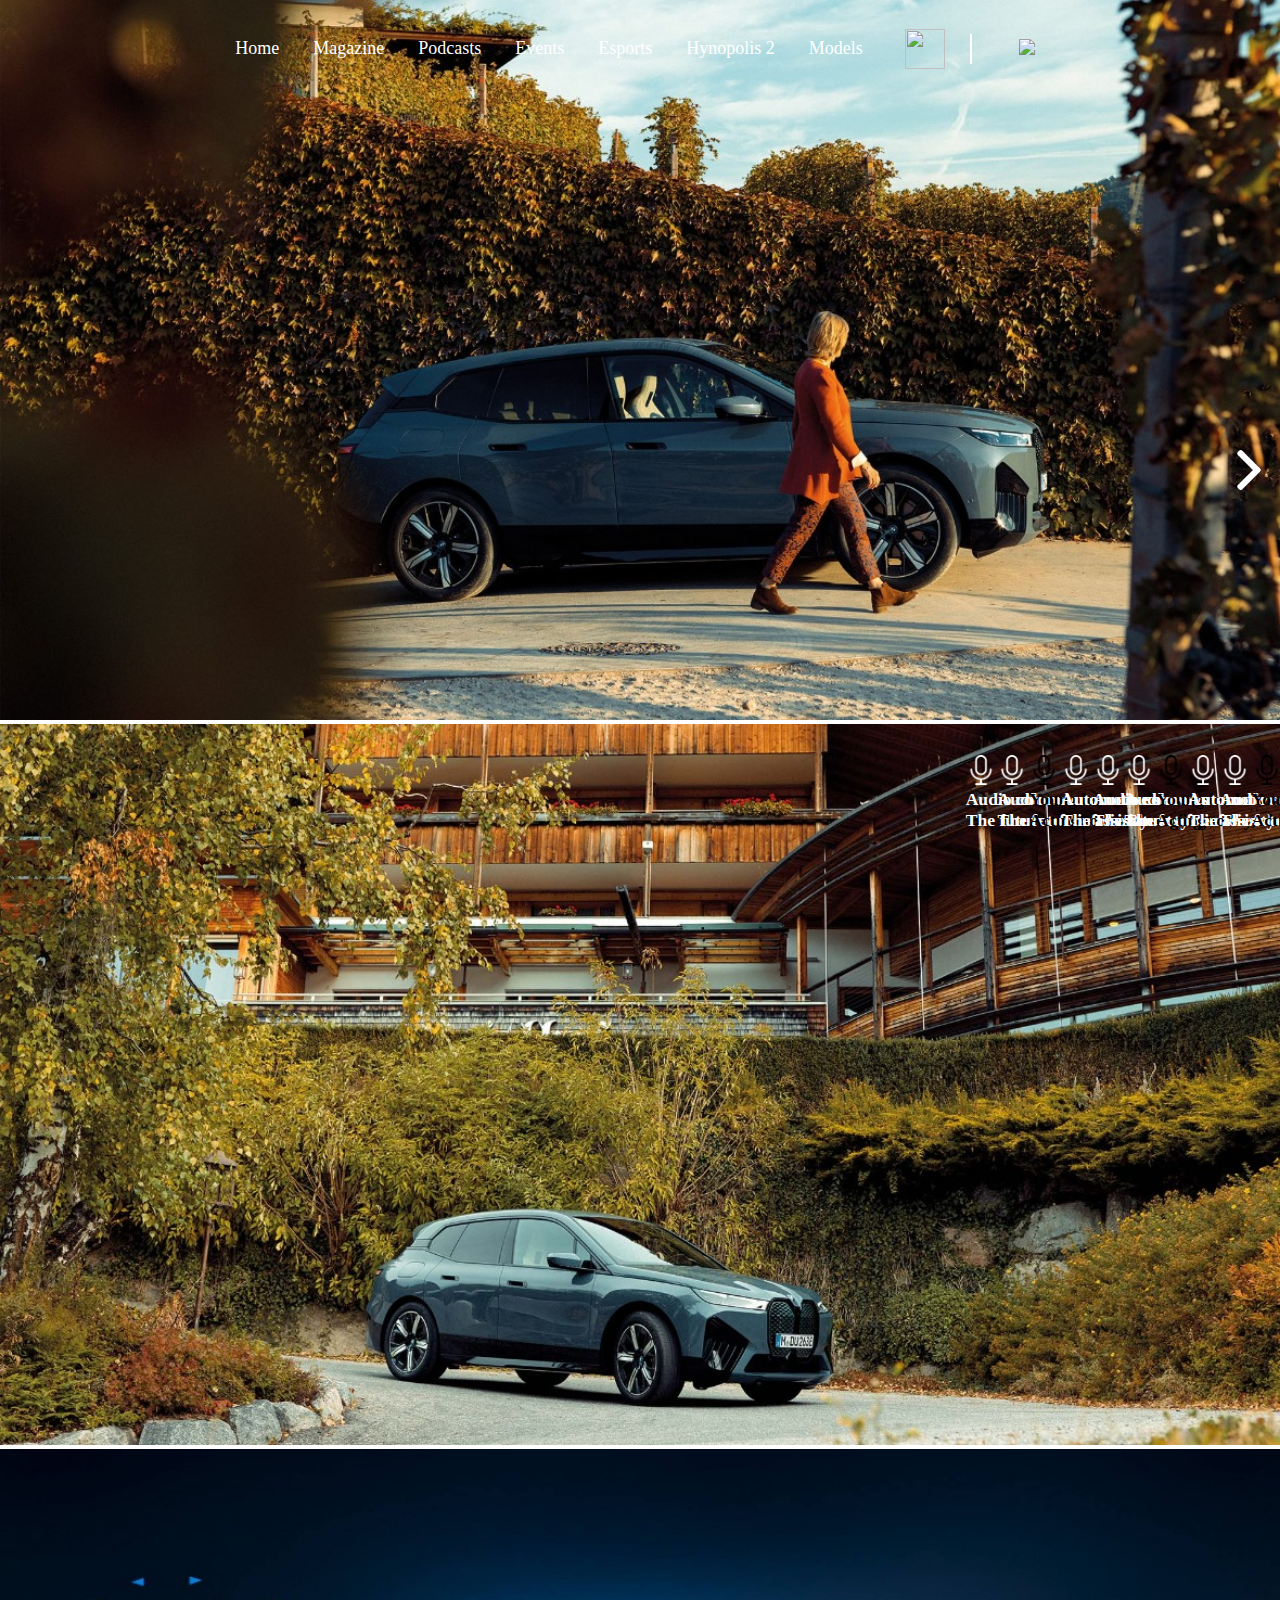
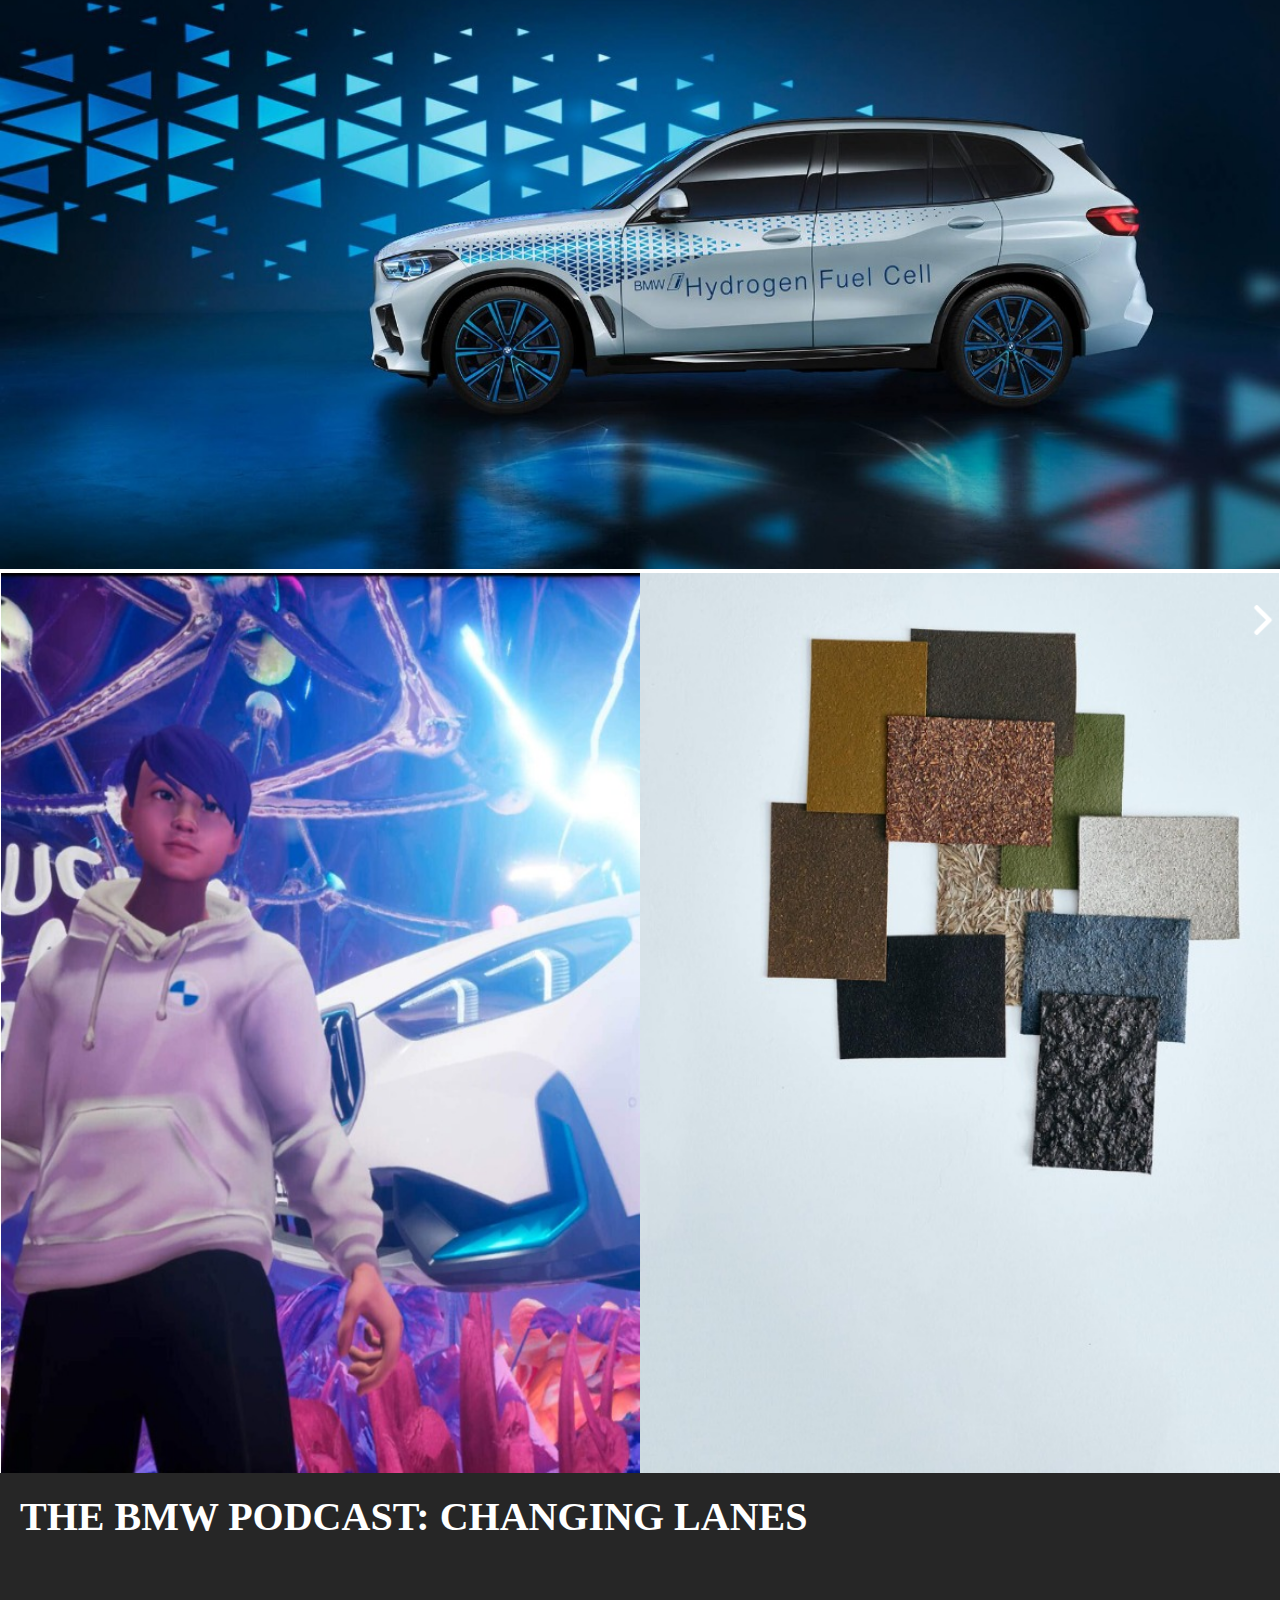
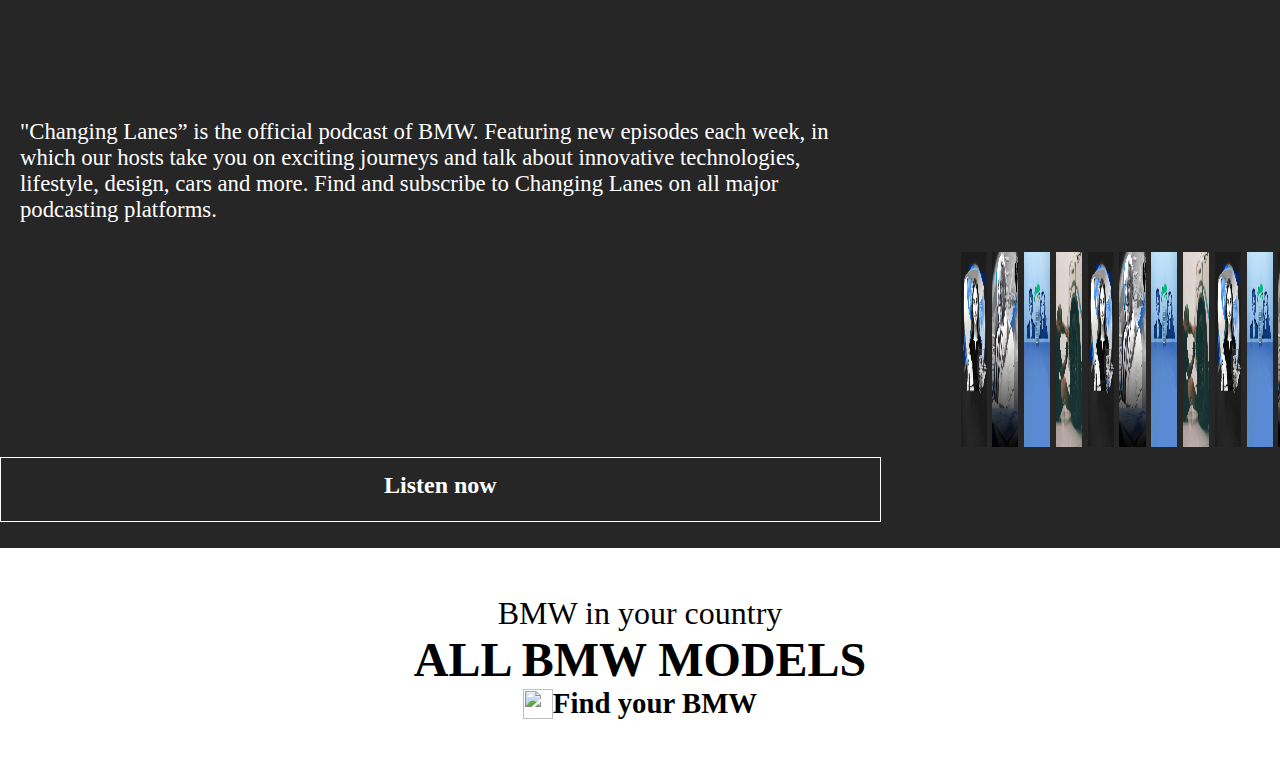
==== commit 43bd849d: "BMW Redesign 완성 ver.1" ====
--- a/home.html
+++ b/home.html
@@ -1,615 +1,336 @@
-<!DOCTYPE html>
-<html lang="en">
-<head>
-    <meta charset="UTF-8">
-    <meta http-equiv="X-UA-Compatible" content="IE=edge">
-    <meta name="viewport" content="width=device-width, maximum-scale=1, user-scalable=no, initial-scale=1.0">
-    <title>BMW</title>
-    <!-- CSS -->
-    <link rel="stylesheet" href="/css/home.css">
-    <link rel="stylesheet" type="text/css" href="/css/slick.css"/>
-    <link rel="stylesheet" type="text/css" href="/css/slick-theme.css"/>
-</head>
-<body>
-<!-- header -->
-<header>
-    <nav class="header_box" role="navigation">
-        <ul class="header_ul flex_center" >
-            
-            <li class="header_li" ><a href="#" class="header_li_a">Home</a></li>
-            <li class="header_li" ><a href="#" class="header_li_a" >Magazine</a></li>
-            <li class="header_li" ><a href="#" class="header_li_a" >Podcasts</a></li>
-            <li class="header_li" ><a href="#" class="header_li_a" >Events</a></li>
-            <li class="header_li" ><a href="#" class="header_li_a" >Esports</a></li>
-            <li class="header_li" ><a href="#" class="header_li_a" >Hynopolis 2</a></li>
-            <li class="header_li" ><a href="#" class="header_li_a" >Models</a></li>
-            
-            <li class="search_icon_box" >
-                <a href="#" role="button" class="search_btn" alt="search button"><img class="search_icon" src="/img/search_white.png" ></a>
-            </li>
-            <li class="divide_line"></li>
-            <li class="header_li_logo_box" >
-                <a href="#"><img class="logo" src="/img/bmw_logo.png" alt="BMW logo"></a>
-            </li>
-        </ul>
-        <ul class="header_search_ul noshow" >
-            <li class="search_box show" >
-                <form action="#" method="get" role="search" class="search_form" aria-hidden="true" >
-                    <input type="text" class="search_input" alt="fill the search text">
-                </form>
-            </li>
-            <li class="cancel_icon show" >
-                <a href="#" role="button" alt="search cancel button"><img aria-hidden="true" class="cancel_img" src="/img/cancel_white.png" alt="search cancel button"></a>
-            </li>
-        </ul>
-        <ul class="m_header_ul">
-            <li class="header_li tab_menu_li"><a href="#" class="header_li_a tab_menu_a"><img class="tab_menu" src="/img/tab_menu.png"></a></li>
-        </ul>
-    </nav>
-    <!-- mobile nav -->
-    <section class="m_header_overlay noshow" role="region">
-        <nav class="m_header_box">
-            <ul class="m_header_ul">
-                <li class="m_header_li"><img class="m_header_cancel_img" src="/img/cancel_white.png"></li>
-                <li class="m_header_li"><a href="#">Home</a></li>
-                <li class="m_header_li"><a href="#">Magazine</a></li>
-                <li class="m_header_li"><a href="#">Podcasts</a></li>
-                <li class="m_header_li"><a href="#">Events</a></li>
-                <li class="m_header_li"><a href="#">Esports</a></li>
-                <li class="m_header_li"><a href="#">Hynopolis 2</a></li>
-                <li class="m_header_li"><a href="#">Models</a></li>
-            </ul>
-        </nav>
-    </section>
-</header>
-    
-
-    <!-- main -->
-<main>
-    <section class="main_bg_container" id="main_bg_container" >
-        <ul class="main_bg_box" id="main_bg_box" >
-            <li class="main_bg_li" >
-                <a href="#"><img class="main_bg" src="/img/sgj-00-teaser-hd-modified.jpeg" alt="BMW ix electronic car"></a>
-                <div class="main_bg_info_box">
-                    <h1 class="main_bg_info_title">
-                        Going green
-                    </h1>
-                    <h2 class="main_bg_info_content">
-                        BMW iX Electronic Model
-                    </h2>
-                </div>
-            </li>
-            <li class="main_bg_li">
-                <a href="#"><img class="main_bg" src="/img/sgj-10-media-hd-modified.jpeg" alt="BMW ix eletronic car" ></a>
-                <div class="main_bg_info_box">
-                    <h1 class="main_bg_info_title">
-                        Think Enviorment
-                    </h1>
-                    <h2 class="main_bg_info_content">
-                        BMW iX Electronic Model
-                    </h2>
-                </div>
-            </li>
-            <li class="main_bg_li">
-                <a href="#"><img class="main_bg" src="/img/bmwi-14-media-hd-modified.jpeg" alt="BMW Hydrogen Fuel car" ></a>
-                <div class="main_bg_info_box">
-                    <h1 class="main_bg_info_title">
-                        Step by Step
-                    </h1>
-                    <h2 class="main_bg_info_content">
-                        BMW Hydrogen Fuel Car
-                    </h2>
-                </div>
-            </li>
-        </ul>
-    </section>
-
-    <!-- second main -->
-    <section class="second_img_container">
-        <div class="img_box">
-            <img src="/img/second_img_one_adobe_express.jpeg" class="second_img_one" alt="iX1 Metaverse Exprerience">
-        </div>
-        <div class="second_img_one_info_box">
-            <strong>The iX1 Metaverse Exprerience</strong><br/>
-            <bold>Enter a world full of dreams</bold><br/>
-            <button class="second_img_info_btn">
-                Read more
-            </button>
-        </div>
-        <div class="img_box">
-            <img src="/img/second_img_two_adobe_express.jpeg" class="second_img_two" alt="Looks meet feel - fabrics and material" tabindex="26">
-        </div>
-        <div class="second_img_two_info_box">
-            <strong>Ride with pride</strong><br/>
-            <bold >Celebrating all colors of Freude</bold><br/>
-            <button class="second_img_info_btn" >
-                Read more
-            </button>
-        </div>
-    </section>
-    <section class="m_second_img_container">
-        <div class="m_img_box">
-            <div class="m_img_one_box">
-                <img src="/img/m_second_img_one_adobe_express.jpeg" class="m_second_img_one" alt="iX1 Metaverse Exprerience">
-                <div class="m_img_one_info_box">
-                    <h1>BMW Metaverse Exprerience</h1>
-                </div>
-            </div>
-            <div class="m_img_two_box">
-                <img src="/img/m_second_img_two_adobe_express.jpeg" class="m_second_img_two" alt="Looks meet feel - fabrics and material">
-                <div class="m_img_two_info_box">
-                    <h1>Fabrics and material</h1>
-                </div>
-            </div>
-        </div>
-        
-    </section>
-
-    <!-- posdcast -->
-    <section class="bmw_podcast_container">
-        <div class="podcast_txt_container">
-            <div class="podcast_txt_top" >
-                <h1>THE BMW PODCAST: CHANGING LANES</h1>
-            </div>
-            <div class="podcast_txt_bottom" >
-                <bold>"Changing Lanes” is the official podcast of BMW. Featuring new episodes each week, in which our hosts take you on exciting journeys and talk about innovative technologies, lifestyle, design, cars and more. Find and subscribe to Changing Lanes on all major podcasting platforms.</bold>
-            </div>
-            <button class="podcast_btn" >
-                Listen now
-            </button>
-        </div>
-        <div class="podcast_img_container" >
-            <ul class="podcast_img_box" >
-                <li class="img_card" >
-                    <a href="#" alt="Audio column - The future of circularity">
-                        <picture>
-                            <source media="(min-width: 768px) and (max-width: 1023px)" srcset="/img/t_podcast_img_1_adobe_express.jpeg" alt="Audio column - The future of circularity">
-                            <img src="/img/podcast_img_1_adobe_express.jpeg" alt="Audio column - The future of circularity"> 
-                        </picture>
-                    </a>
-                    <div class="img_info_box">
-                        <img src="/img/microphone.png" alt="">
-                        <h4 >Audio column</h4>
-                        <h5 >The future of circularity</h5>
-                    </div>
-                </li>
-                <li class="img_card" >
-                    <a href="#">
-                        <picture>
-                            <source media="(min-width: 768px) and (max-width: 1023px)" srcset="/img/t_podcast_img_2_adobe_express.jpeg" alt="Audio column - The future of visual art">
-                            <img src="/img/podcast_img_2_adobe_express.jpeg" alt="Audio column - The future of visual art">
-                        </picture>
-                    </a>
-                    <div class="img_info_box">
-                        <img src="/img/microphone.png" alt="">
-                        <h4 >Audio column</h4>
-                        <h5 >The future of visual art</h5>
-                    </div>
-                </li>
-                <li class="img_card" >
-                    <a href="#">
-                        <picture>
-                            <source media="(min-width: 768px) and (max-width: 1023px)" srcset="/img/t_podcast_img_3_adobe_express.jpeg" alt="Young leaders - Acting today, changing tomorrow">
-                            <img src="/img/podcast_img_3_adobe_express.jpeg" alt="Young leaders - Acting today, changing tomorrow">
-                        </picture>
-                    </a>
-                    <div class="img_info_box">
-                        <img src="/img/microphone.png" alt="">
-                        <h4 >Young leaders</h4>
-                        <h5 >Acting today, changing tomorrow</h5>
-                    </div>
-                </li>
-                <li class="img_card" >
-                    <a href="#">
-                        <picture>
-                            <source media="(min-width: 768px) and (max-width: 1023px)" srcset="/img/t_podcast_img_4_adobe_express.jpeg" alt="Automotive sensors - The assistance systems">
-                            <img src="/img/podcast_img_4_adobe_express.jpeg" alt="Automotive sensors - The assistance systems">
-                        </picture>
-                    </a>
-                    <div class="img_info_box">
-                        <img src="/img/microphone.png" alt="">
-                        <h4 >Automotive sensors</h4>
-                        <h5 >The assistance systems</h5>
-                    </div>
-                </li>
-                <li class="img_card" >
-                    <a href="#" >
-                        <picture>
-                            <source media="(min-width: 768px) and (max-width: 1023px)" srcset="/img/t_podcast_img_1_adobe_express.jpeg" alt="Audio column - The future of circularity">
-                            <img src="/img/podcast_img_1_adobe_express.jpeg" alt="Audio column - The future of circularity">
-                        </picture>
-                    </a>
-                    <div class="img_info_box">
-                        <img src="/img/microphone.png" alt="">
-                        <h4 >Audio column</h4>
-                        <h5 >The future of circularity</h5>
-                    </div>
-                </li>
-                <li class="img_card" >
-                    <a href="#" >
-                        <picture>
-                            <source media="(min-width: 768px) and (max-width: 1023px)" srcset="/img/t_podcast_img_2_adobe_express.jpeg" alt="Audio column - The future of visual art">
-                            <img src="/img/podcast_img_2_adobe_express.jpeg" alt="Audio column - The future of visual art">
-                        </picture>
-                    </a>
-                    <div class="img_info_box">
-                        <img src="/img/microphone.png" alt="">
-                        <h4 >Audio column</h4>
-                        <h5 >The future of visual art</h5>
-                    </div>
-                </li>
-                <li class="img_card" >
-                    <a href="#" >
-                        <picture>
-                            <source media="(min-width: 768px) and (max-width: 1023px)" srcset="/img/t_podcast_img_3_adobe_express.jpeg" alt="Young leaders - Acting today, changing tomorrow">
-                            <img src="/img/podcast_img_3_adobe_express.jpeg" alt="Young leaders - Acting today, changing tomorrow">
-                        </picture>
-                    </a>
-                    <div class="img_info_box">
-                        <img src="/img/microphone.png" alt="">
-                        <h4>Young leaders</h4>
-                        <h5>Acting today, changing tomorrow</h5>
-                    </div>
-                </li>
-                <li class="img_card" >
-                    <a href="#">
-                        <picture>
-                            <source media="(min-width: 768px) and (max-width: 1023px)" srcset="/img/t_podcast_img_4_adobe_express.jpeg" alt="Automotive sensors - The assistance systems">
-                            <img src="/img/podcast_img_4_adobe_express.jpeg" alt="Automotive sensors - The assistance systems">
-                        </picture>
-                    </a>
-                    <div class="img_info_box">
-                        <img src="/img/microphone.png" alt="">
-                        <h4>Automotive sensors</h4>
-                        <h5>The assistance systems</h5>
-                    </div>
-                </li>
-                <li class="img_card" >
-                    <a href="#">
-                        <picture>
-                            <source media="(min-width: 768px) and (max-width: 1023px)" srcset="/img/t_podcast_img_1_adobe_express.jpeg" alt="Audio column - The future of circularity">
-                            <img src="/img/podcast_img_1_adobe_express.jpeg" alt="Audio column - The future of circularity">
-                        </picture>
-                    </a>
-                    <div class="img_info_box">
-                        <img src="/img/microphone.png" alt="">
-                        <h4>Audio column</h4>
-                        <h5>The future of circularity</h5>
-                    </div>
-                </li>
-                <li class="img_card" >
-                    <a href="#">
-                        <picture>
-                            <source media="(min-width: 768px) and (max-width: 1023px)" srcset="/img/t_podcast_img_3_adobe_express.jpeg" alt="Young leaders - Acting today, changing tomorrow">
-                            <img src="/img/podcast_img_3_adobe_express.jpeg" alt="Young leaders - Acting today, changing tomorrow">
-                        </picture>
-                    </a>
-                    <div class="img_info_box">
-                        <img src="/img/microphone.png" alt="">
-                        <h4>Young leaders</h4>
-                        <h5>Acting today, changing tomorrow</h5>
-                    </div>
-                </li>
-                <li class="img_card" >
-                    <a href="#">
-                        <picture>
-                            <source media="(min-width: 768px) and (max-width: 1023px)" srcset="/img/t_podcast_img_2_adobe_express.jpeg" alt="Audio column - The future of visual art">
-                            <img src="/img/podcast_img_2_adobe_express.jpeg" alt="Audio column - The future of visual art">
-                        </picture>
-                    </a>
-                    <div class="img_info_box">
-                        <img src="/img/microphone.png" alt="">
-                        <h4>Audio column</h4>
-                        <h5>The future of visual art</h5>
-                    </div>
-                </li>
-            </ul>
-        </div>
-    </section>
-    <section class="m_bmw_podcast_container">
-        <div class="m_bmw_podcast_txt_container">
-            <div class="m_podcast_txt_top">
-                <h1>THE BMW PODCAST: CHANGING LANES</h1>
-            </div>
-            <div class="m_podcast_txt_bottom">
-                <bold>"Changing Lanes” is the official podcast of BMW. Featuring new episodes each week, in which our hosts take you on exciting journeys and talk about innovative technologies, lifestyle, design, cars and more. Find and subscribe to Changing Lanes on all major podcasting platforms.</bold>
-            </div>
-            <div class="m_podcast_btn">
-                Listen now
-            </div>
-        </div>
-
-        <div class="m_podcast_img_container">
-            <ul class="m_podcast_img_box">
-                <li class="m_img_card">
-                    <a href="#"><img src="/img/m_podcast_img_1_adobe_express.jpeg" alt="Audio column - The future of circularity"></a>
-                    <div class="m_img_info_box">
-                        <img src="/img/microphone.png" alt="">
-                        <h4>Audio column</h4>
-                        <h5>The future of circularity</h5>
-                    </div>
-                </li>
-                <li class="m_img_card">
-                    <a href="#"><img src="/img/m_podcast_img_2_adobe_express.jpeg" alt="Audio column - The future of visual art"></a>
-                    <div class="m_img_info_box">
-                        <img src="/img/microphone.png" alt="">
-                        <h4>Audio column</h4>
-                        <h5>The future of visual art</h5>
-                    </div>
-                </li>
-                <li class="m_img_card">
-                    <a href="#"><img src="/img/m_podcast_img_3_adobe_express.jpeg" alt="Young leaders - Acting today, changing tomorrow"></a>
-                    <div class="m_img_info_box">
-                        <img src="/img/microphone.png" alt="">
-                        <h4>Young leaders</h4>
-                        <h5>Acting today, changing tomorrow</h5>
-                    </div>
-                </li>
-                <li class="m_img_card">
-                    <a href="#"><img src="/img/m_podcast_img_4_adobe_express.jpeg" alt="Automotive sensors - The assistance systems"></a>
-                    <div class="m_img_info_box">
-                        <img src="/img/microphone.png" alt="">
-                        <h4>Automotive sensors</h4>
-                        <h5>The assistance systems</h5>
-                    </div>
-                </li>
-                <li class="m_img_card">
-                    <a href="#"><img src="/img/m_podcast_img_1_adobe_express.jpeg" alt="Audio column - The future of circularity"></a>
-                    <div class="m_img_info_box">
-                        <img src="/img/microphone.png" alt="">
-                        <h4>Audio column</h4>
-                        <h5>The future of circularity</h5>
-                    </div>
-                </li>
-                <li class="m_img_card">
-                    <a href="#"><img src="/img/m_podcast_img_2_adobe_express.jpeg" alt="Audio column - The future of visual art"></a>
-                    <div class="m_img_info_box">
-                        <img src="/img/microphone.png" alt="">
-                        <h4>Audio column</h4>
-                        <h5>The future of visual art</h5>
-                    </div>
-                </li>
-                <li class="m_img_card">
-                    <a href="#"><img src="/img/m_podcast_img_3_adobe_express.jpeg" alt="Young leaders - Acting today, changing tomorrow"></a>
-                    <div class="m_img_info_box">
-                        <img src="/img/microphone.png" alt="">
-                        <h4>Young leaders</h4>
-                        <h5>Acting today, changing tomorrow</h5>
-                    </div>
-                </li>
-                <li class="m_img_card">
-                    <a href="#"><img src="/img/m_podcast_img_4_adobe_express.jpeg" alt="Automotive sensors - The assistance systems"></a>
-                    <div class="m_img_info_box">
-                        <img src="/img/microphone.png" alt="">
-                        <h4>Automotive sensors</h4>
-                        <h5>The assistance systems</h5>
-                    </div>
-                </li>
-                <li class="m_img_card">
-                    <a href="#"><img src="/img/m_podcast_img_1_adobe_express.jpeg" alt="Audio column - The future of circularity"></a>
-                    <div class="m_img_info_box">
-                        <img src="/img/microphone.png" alt="">
-                        <h4>Audio column</h4>
-                        <h5>The future of circularity</h5>
-                    </div>
-                </li>
-                <li class="m_img_card">
-                    <a href="#"><img src="/img/m_podcast_img_3_adobe_express.jpeg" alt="Young leaders - Acting today, changing tomorrow"></a>
-                    <div class="m_img_info_box">
-                        <img src="/img/microphone.png" alt="">
-                        <h4>Young leaders</h4>
-                        <h5>Acting today, changing tomorrow</h5>
-                    </div>
-                </li>
-                <li class="m_img_card">
-                    <a href="#"><img src="/img/m_podcast_img_2_adobe_express.jpeg" alt="Audio column - The future of visual art"></a>
-                    <div class="m_img_info_box">
-                        <img src="/img/microphone.png" alt="">
-                        <h4>Audio column</h4>
-                        <h5>The future of visual art</h5>
-                    </div>
-                </li>
-            </ul>
-        </div>
-    </section>
-
-    <!-- main txt -->
-    <section class="main_txt_container">
-        <div class="main_txt_box">
-            <p class="main_txt_1">
-                BMW in your country
-            </p>
-            <p class="main_txt_2">
-                ALL BMW MODELS
-            </p>
-            
-            <div class="main_txt_3_container">
-                <div class="main_txt_3_img_box">
-                    <a href="#" class="main_txt_3_a"><img class="right_arrow_txt" src="/img/left-arrow-black.png" alt=""></a>
-                </div>
-                <div class="main_txt_3_box">
-                    <a href="#" class="main_txt_3">
-                        Find your BMW
-                    </a>
-                </div>
-            </div>
-            
-        </div>
-    </section>
-    
-    <!-- mutiple display -->
-    <section class="multiple_dis_container">
-        <div class="multiple_dis_one_box">
-            <iframe src="https://www.youtube.com/embed/zpOtbwoeidc?start=2&mute=1&autoplay=1&loop=1" title="YouTube video player" frameborder="0" allow="accelerometer; autoplay; clipboard-write; encrypted-media; gyroscope; picture-in-picture" allowfullscreen></iframe>
-        </div>
-        <div class="multiple_dis_two_box">
-            <div class="multiple_dis_two_img_one_box">
-                <a href="#"><img src="/img/multiple_dis-1_adobe_express.jpeg" alt="BMW e-Sport"></a>
-                <div class="multiple_dis_two_one_info_box">
-                    <h1>Play for Fun</h1>
-                    <h2>E-Sports</h2>
-                </div>
-            </div>
-            <div class="multiple_dis_two_img_two_box">
-                <a href="#"><img src="/img/multiple_dis-2_adobe_express.jpeg" alt="BMW 4 Series Coupe"></a>
-                <div class="multiple_dis_two_two_info_box">
-                    <h1>New Speed, High Quality</h1>
-                    <h2>BMW i4 Coupe</h2>
-                </div>
-            </div>
-        </div>
-    </section>
-    <section class="multiple_dis_container_2">
-        <div class="multiple_dis_2_one_box">
-            <div class="multiple_dis_2">
-                <iframe src="https://www.youtube.com/embed/Od5yC9qsu4Y?start=1&mute=1&autoplay=1&loop=1" title="YouTube video player" frameborder="0" allow="accelerometer; autoplay; clipboard-write; encrypted-media; gyroscope; picture-in-picture" allowfullscreen></iframe>
-            </div>
-            <div class="multiple_dis_2">
-                <a href="#"><img src="/img/multiple_dis_2-1_adobe_express.jpeg" alt="BMW iX"></a>
-                <div class="multiple_dis_2_one_info_box">
-                    <h1>Keep Going</h1>
-                    <h2>BMW iX</h2>
-                </div>
-            </div>
-        </div>
-        <div class="multiple_dis_2_two_box">
-            <a href="#"><img src="/img/multiple_dis_2-2_adobe_express.jpeg" alt="bmw i7"></a>
-            <div class="multiple_dis_2_two_info_box">
-                <h1>Luxury Model</h1>
-                <h2>BMW i7</h2>
-            </div>
-        </div>
-    </section>
-    <section class="m_multiple_dis_container">
-        <div class="m_multiple_dis_box">
-            <iframe src="https://www.youtube.com/embed/zpOtbwoeidc?start=2&mute=1&autoplay=1&loop=1" title="YouTube video player" frameborder="0" allow="accelerometer; autoplay; clipboard-write; encrypted-media; gyroscope; picture-in-picture" allowfullscreen></iframe>
-        </div>
-        <div class="m_multiple_dis_box">
-            <img src="/img/multiple_dis-1_adobe_express.jpeg" alt="BMW e-Sport">
-            <div class="multiple_dis_one_info_box">
-                <h1>Play for Fun</h1>
-                <h2>E-Sports</h2>
-            </div>
-        </div>
-        <div class="m_multiple_dis_box">
-            <img src="/img/multiple_dis-2_adobe_express.jpeg" alt="BMW 4 Series Coupe">
-            <div class="multiple_dis_two_info_box">
-                <h1>New Speed, High Quality</h1>
-                <h2>BMW i4 Coupe</h2>
-            </div>
-        </div>
-    </section>
-    <section class="m_multiple_dis_container_2">
-        <div class="m_multiple_dis_box_2">
-            <iframe src="https://www.youtube.com/embed/Od5yC9qsu4Y?start=1&mute=1&autoplay=1&loop=1" title="YouTube video player" frameborder="0" allow="accelerometer; autoplay; clipboard-write; encrypted-media; gyroscope; picture-in-picture" allowfullscreen></iframe>
-        </div>
-        <div class="m_multiple_dis_box_2">
-            <img src="/img/multiple_dis_2-1_adobe_express.jpeg" alt="BMW iX">
-            <div class="multiple_dis_two_one_info_box">
-                <h1>Keep Going</h1>
-                <h2>BMW iX</h2>
-            </div>
-        </div>
-        <div class="m_multiple_dis_box_2">
-            <img src="/img/multiple_dis_2-2_adobe_express.jpeg" alt="bmw i7">
-            <div class="multiple_dis_two_two_info_box">
-                <h1>Luxury Model</h1>
-                <h2>BMW i7</h2>
-            </div>
-        </div>
-    </section>
-</main>
-    
-
-<!--  footer -->
-<footer class="bmw_footer_container" role="contentinfo">
-    <nav class="bmw_footer_lang_nav">
-        <ul class="bmw_footer_lang_nav_ul">
-            <li class="bmw_footer_lang_nav_li active"><a href="#">English</a></li>
-            <li class="bmw_footer_lang_nav_li"><a href="#">Korean</a></li>
-            <li class="bmw_footer_lang_nav_li"><a href="#">Espanyol</a></li>
-            <li class="bmw_footer_lang_nav_li"><a href="#">Japanese</a></li>
-            <li class="bmw_footer_lang_nav_li"><a href="#">Chinese</a></li>
-        </ul>
-    </nav>
-    <section class="bmw_footer_link_container">
-        <div class="bmw_footer_link_box">
-            <div class="bmw_footer_link_title_box">
-                <h5>Quick Links</h5>
-            </div>
-            <nav class="bmw_footer_link_nav">
-                <ul class="bmw_footer_link_ul">
-                    <li class="bmw_footer_link_li"><a href="#">Home</a></li>
-                    <li class="bmw_footer_link_li"><a href="#">BMW in your country</a></li>
-                    <li class="bmw_footer_link_li"><a href="#">Careers</a></li>
-                    <li class="bmw_footer_link_li"><a href="#">EU Detergents Regulation</a></li>
-                    <li class="bmw_footer_link_li"><a href="#">REACH Regulation</a></li>
-                    <li class="bmw_footer_link_li"><a href="#">Compatibility Check</a></li>
-                    <li class="bmw_footer_link_li"><a href="#">Software Update</a></li>
-                    <li class="bmw_footer_link_li"><a href="#">Accessories Update</a></li>
-                    <li class="bmw_footer_link_li"><a href="#">Autonomous Driving</a></li>
-                    <li class="bmw_footer_link_li"><a href="#">Service Page Charging Products</a></li>
-                </ul>
-            </nav>
-        </div>
-
-        <div class="bmw_footer_link_box">
-            <div class="bmw_footer_link_title_box">
-                <h5>More BMW Websites</h5>
-            </div>
-            <nav class="bmw_footer_link_nav">
-                <ul class="bmw_footer_link_ul">
-                    <li class="bmw_footer_link_li"><a href="#">BMW M</a></li>
-                    <li class="bmw_footer_link_li"><a href="#">BMW Motorsport</a></li>
-                    <li class="bmw_footer_link_li"><a href="#">BMW Golfsport</a></li>
-                    <li class="bmw_footer_link_li"><a href="#">BMW Driving Exprerience</a></li>
-                    <li class="bmw_footer_link_li"><a href="#">BMW Welt</a></li>
-                    <li class="bmw_footer_link_li"><a href="#">BMW Group Classic</a></li>
-                    <li class="bmw_footer_link_li"><a href="#">BMW Corporate/Direct Sales</a></li>
-                    <li class="bmw_footer_link_li"><a href="#">BMW Group</a></li>
-                    <li class="bmw_footer_link_li"><a href="#">BMW Group Culture</a></li>
-                </ul>
-            </nav>
-        </div>
-
-        <div class="bmw_footer_link_box">
-            <div class="bmw_footer_link_title_box">
-                <h5>BMW.com</h5>
-            </div>
-            <nav class="bmw_footer_link_nav">
-                <ul class="bmw_footer_link_ul">
-                    <li class="bmw_footer_link_li"><a href="#">About BMW.com</a></li>
-                    <li class="bmw_footer_link_li"><a href="#">Contact</a></li>
-                    <li class="bmw_footer_link_li"><a href="#">Cookies</a></li>
-                    <li class="bmw_footer_link_li"><a href="#">Imprint</a></li>
-                    <li class="bmw_footer_link_li"><a href="#">Legal Notice / Data protection</a></li>
-                </ul>
-            </nav>
-        </div>
-
-        <div class="bmw_footer_link_box">
-            <div class="bmw_footer_link_title_box">
-                <h5>Visit us on</h5>
-            </div>
-            <nav class="bmw_footer_link_nav">
-                <ul class="bmw_footer_link_ul">
-                    <li class="bmw_footer_link_li"><a href="#">Facebook</a></li>
-                    <li class="bmw_footer_link_li"><a href="#">Twitter</a></li>
-                    <li class="bmw_footer_link_li"><a href="#">Instagram</a></li>
-                    <li class="bmw_footer_link_li"><a href="#">Youtube</a></li>
-                </ul>
-            </nav>
-        </div>
-        
-    </section>
-</footer>
-    
-    <!-- Jquery -->
-    <script type="text/javascript" src="//code.jquery.com/jquery-1.11.0.min.js"></script>
-    <script type="text/javascript" src="//code.jquery.com/jquery-migrate-1.2.1.min.js"></script>
-    <!-- Slick -->
-    <script type="text/javascript" src="//cdn.jsdelivr.net/npm/slick-carousel@1.8.1/slick/slick.min.js"></script>
-    <!-- JS -->
-    <script src="/home.js"></script>
-</body>
+<!DOCTYPE html>
+<html lang="en">
+<head>
+    <meta charset="UTF-8">
+    <meta http-equiv="X-UA-Compatible" content="IE=edge">
+    <meta name="viewport" content="width=device-width, maximum-scale=1, user-scalable=no, initial-scale=1.0">
+    <title>BMW</title>
+    <!-- CSS -->
+    <link rel="stylesheet" href="/home.css">
+    <link rel="stylesheet" type="text/css" href="//cdn.jsdelivr.net/npm/slick-carousel@1.8.1/slick/slick.css"/>
+    <link rel="stylesheet" type="text/css" href="//cdn.jsdelivr.net/npm/slick-carousel@1.8.1/slick/slick-theme.css"/>
+</head>
+<body>
+    <!-- header -->
+    <nav class="header_box">
+        <ul class="header_ul">
+            <li class="header_li tab_menu_li"><a href="#" class="header_li_a tab_menu_a"><img class="tab_menu" src="/img/tab_menu.png"></a></li>
+            <li class="header_li"><a href="#" class="header_li_a">Home</a></li>
+            <li class="header_li"><a href="#" class="header_li_a">Magazine</a></li>
+            <li class="header_li"><a href="#" class="header_li_a">Podcasts</a></li>
+            <li class="header_li"><a href="#" class="header_li_a">Events</a></li>
+            <li class="header_li"><a href="#" class="header_li_a">Esports</a></li>
+            <li class="header_li"><a href="#" class="header_li_a">Hynopolis 2</a></li>
+            <li class="header_li"><a href="#" class="header_li_a">Models</a></li>
+            <li class="search_box">
+                <input type="text" class="search_input">
+            </li>
+            <li class="search_icon_box">
+                <img class="search_icon" src="/img/search_white.png" >
+                <img class="cancel_icon" src="/img/cancel_white.png">
+            </li>
+            <li class="divide_line"></li>
+            <li class="header_li_logo_box">
+                <a href="#"><img class="logo" src="/img/bmw_logo.png"></a>
+            </li>
+        </ul>
+    </nav>
+    <!-- mobile nav -->
+    <section class="m_header_overlay">
+        <nav class="m_header_box">
+            <ul class="m_header_ul">
+                <li class="m_header_li"><img class="m_header_cancel_img" src="/img/cancel_white.png"></li>
+                <li class="m_header_li"><a href="#">Home</a></li>
+                <li class="m_header_li"><a href="#">Magazine</a></li>
+                <li class="m_header_li"><a href="#">Podcasts</a></li>
+                <li class="m_header_li"><a href="#">Events</a></li>
+                <li class="m_header_li"><a href="#">Esports</a></li>
+                <li class="m_header_li"><a href="#">Hynopolis 2</a></li>
+                <li class="m_header_li"><a href="#">Models</a></li>
+            </ul>
+        </nav>
+    </section>
+
+    <!-- main -->
+    <section class="main_bg_container" id="main_bg_container">
+        <ul class="main_bg_box" id="main_bg_box">
+            <li class="main_bg_li">
+                <img class="main_bg" src="/img/sgj-00-teaser-hd-modified.jpeg">
+            </li>
+            <li class="main_bg_li">
+                <img class="main_bg" src="/img/sgj-10-media-hd-modified.jpeg">
+            </li>
+            <li class="main_bg_li">
+                <img class="main_bg" src="/img/bmwi-14-media-hd-modified.jpeg">
+            </li>
+        </ul>
+    </section>
+    <span class="left_arrow_box">
+        <img class="left_arrow" src="/img/left-arrow.png">
+    </span>
+    <span class="right_arrow_box">
+        <img class="right_arrow" src="/img/left-arrow.png">
+    </span>
+
+    <!-- second main -->
+    <section class="second_img_container">
+        <div class="img_box">
+            <img src="/img/second_img_one.jpeg" class="second_img_one">
+        </div>
+        <div class="img_box">
+            <img src="/img/second_img_two.jpeg" class="second_img_two"></video>
+        </div>
+    </section>
+
+    <!-- posdcast -->
+    <section class="bmw_podcast_container">
+        <div class="podcast_txt_container">
+            <div class="podcast_txt_top">
+                <h1>THE BMW PODCAST: CHANGING LANES</h1>
+            </div>
+            <div class="podcast_txt_bottom">
+                <bold>"Changing Lanes” is the official podcast of BMW. Featuring new episodes each week, in which our hosts take you on exciting journeys and talk about innovative technologies, lifestyle, design, cars and more. Find and subscribe to Changing Lanes on all major podcasting platforms.</bold>
+            </div>
+            <div class="podcast_btn">
+                Listen now
+            </div>
+        </div>
+        <div class="podcast_img_container">
+            <ul class="podcast_img_box">
+                <li class="img_card">
+                    <img src="/img/ang-00-teaser-high-modified.jpeg">
+                    <div class="img_info_box">
+                        <img src="/img/microphone.png">
+                        <h5>Audio column</h5>
+                        <h4>The future of circularity</h4>
+                    </div>
+                </li>
+                <li class="img_card">
+                    <img src="/img/tg-00-teaser-high-modified.jpeg">
+                    <div class="img_info_box">
+                        <img src="/img/microphone.png">
+                        <h5>Audio column</h5>
+                        <h4>The future of visual art</h4>
+                    </div>
+                </li>
+                <li class="img_card">
+                    <img src="/img/ir-00-teaser-high.jpg.asset.1644832893246.jpg">
+                    <div class="img_info_box">
+                        <img src="/img/microphone_black.png">
+                        <h4>Young leaders</h4>
+                        <h5>Acting today, changing tomorrow</h5>
+                    </div>
+                </li>
+                <li class="img_card">
+                    <img src="/img/jv-00-teaser-high-modified.jpeg">
+                    <div class="img_info_box">
+                        <img src="/img/microphone.png">
+                        <h5>Automotive sensors</h5>
+                        <h4>The assistance systems</h4>
+                    </div>
+                </li>
+                <li class="img_card">
+                    <img src="/img/ang-00-teaser-high.jpg.asset.1651758650191.jpg">
+                    <div class="img_info_box">
+                        <img src="/img/microphone.png">
+                        <h5>Audio column</h5>
+                        <h4>The future of circularity</h4>
+                    </div>
+                </li>
+                <li class="img_card">
+                    <img src="/img/tg-00-teaser-high.jpg.asset.1648029919821.jpg">
+                    <div class="img_info_box">
+                        <img src="/img/microphone.png">
+                        <h5>Audio column</h5>
+                        <h4>The future of visual art</h4>
+                    </div>
+                </li>
+                <li class="img_card">
+                    <img src="/img/ir-00-teaser-high.jpg.asset.1644832893246.jpg">
+                    <div class="img_info_box">
+                        <img src="/img/microphone_black.png">
+                        <h4>Young leaders</h4>
+                        <h5>Acting today, changing tomorrow</h5>
+                    </div>
+                </li>
+                <li class="img_card">
+                    <img src="/img/jv-00-teaser-high-modified.jpeg">
+                    <div class="img_info_box">
+                        <img src="/img/microphone.png">
+                        <h5>Automotive sensors</h5>
+                        <h4>The assistance systems</h4>
+                    </div>
+                </li>
+                <li class="img_card">
+                    <img src="/img/ang-00-teaser-high.jpg.asset.1651758650191.jpg">
+                    <div class="img_info_box">
+                        <img src="/img/microphone.png">
+                        <h5>Audio column</h5>
+                        <h4>The future of circularity</h4>
+                    </div>
+                </li>
+                <li class="img_card">
+                    <img src="/img/ir-00-teaser-high.jpg.asset.1644832893246.jpg">
+                    <div class="img_info_box">
+                        <img src="/img/microphone_black.png">
+                        <h4>Young leaders</h4>
+                        <h5>Acting today, changing tomorrow</h5>
+                    </div>
+                </li>
+                <li class="img_card">
+                    <img src="/img/tg-00-teaser-high.jpg.asset.1648029919821.jpg">
+                    <div class="img_info_box">
+                        <img src="/img/microphone.png">
+                        <h5>Audio column</h5>
+                        <h4>The future of visual art</h4>
+                    </div>
+                </li>
+            </ul>
+        </div>
+        
+        <span class="pod_left_arrow_box">
+            <img class="pod_left_arrow" src="/img/left-arrow.png">
+        </span>
+        <span class="pod_right_arrow_box">
+            <img class="pod_right_arrow" src="/img/left-arrow.png">
+        </span>
+    </section>
+    <section class="m_bmw_podcast_container">
+        <div class="m_bmw_podcast_txt_container">
+            <div class="m_podcast_txt_top">
+                <h1>THE BMW PODCAST: CHANGING LANES</h1>
+            </div>
+            <div class="m_podcast_txt_bottom">
+                <bold>"Changing Lanes” is the official podcast of BMW. Featuring new episodes each week, in which our hosts take you on exciting journeys and talk about innovative technologies, lifestyle, design, cars and more. Find and subscribe to Changing Lanes on all major podcasting platforms.</bold>
+            </div>
+            <div class="m_podcast_btn">
+                Listen now
+            </div>
+        </div>
+
+        <div class="m_podcast_img_container">
+            <ul class="m_podcast_img_box">
+                <li class="m_img_card">
+                    <img src="/img/ang-00-teaser-high-modified.jpeg">
+                    <div class="m_img_info_box">
+                        <img src="/img/microphone.png">
+                        <h5>Audio column</h5>
+                        <h4>The future of circularity</h4>
+                    </div>
+                </li>
+                <li class="m_img_card">
+                    <img src="/img/tg-00-teaser-high-modified.jpeg">
+                    <div class="m_img_info_box">
+                        <img src="/img/microphone.png">
+                        <h5>Audio column</h5>
+                        <h4>The future of visual art</h4>
+                    </div>
+                </li>
+                <li class="m_img_card">
+                    <img src="/img/ir-00-teaser-high.jpg.asset.1644832893246.jpg">
+                    <div class="m_img_info_box">
+                        <img src="/img/microphone.png">
+                        <h4>Young leaders</h4>
+                        <h5>Acting today, changing tomorrow</h5>
+                    </div>
+                </li>
+                <li class="m_img_card">
+                    <img src="/img/jv-00-teaser-high-modified.jpeg">
+                    <div class="m_img_info_box">
+                        <img src="/img/microphone.png">
+                        <h5>Automotive sensors</h5>
+                        <h4>The assistance systems</h4>
+                    </div>
+                </li>
+                <li class="m_img_card">
+                    <img src="/img/ang-00-teaser-high.jpg.asset.1651758650191.jpg">
+                    <div class="m_img_info_box">
+                        <img src="/img/microphone.png">
+                        <h5>Audio column</h5>
+                        <h4>The future of circularity</h4>
+                    </div>
+                </li>
+                <li class="m_img_card">
+                    <img src="/img/tg-00-teaser-high.jpg.asset.1648029919821.jpg">
+                    <div class="m_img_info_box">
+                        <img src="/img/microphone.png">
+                        <h5>Audio column</h5>
+                        <h4>The future of visual art</h4>
+                    </div>
+                </li>
+                <li class="m_img_card">
+                    <img src="/img/ir-00-teaser-high.jpg.asset.1644832893246.jpg">
+                    <div class="m_img_info_box">
+                        <img src="/img/microphone.png">
+                        <h4>Young leaders</h4>
+                        <h5>Acting today, changing tomorrow</h5>
+                    </div>
+                </li>
+                <li class="m_img_card">
+                    <img src="/img/jv-00-teaser-high-modified.jpeg">
+                    <div class="m_img_info_box">
+                        <img src="/img/microphone.png">
+                        <h5>Automotive sensors</h5>
+                        <h4>The assistance systems</h4>
+                    </div>
+                </li>
+                <li class="m_img_card">
+                    <img src="/img/ang-00-teaser-high.jpg.asset.1651758650191.jpg">
+                    <div class="m_img_info_box">
+                        <img src="/img/microphone.png">
+                        <h5>Audio column</h5>
+                        <h4>The future of circularity</h4>
+                    </div>
+                </li>
+                <li class="m_img_card">
+                    <img src="/img/ir-00-teaser-high.jpg.asset.1644832893246.jpg">
+                    <div class="m_img_info_box">
+                        <img src="/img/microphone.png">
+                        <h4>Young leaders</h4>
+                        <h5>Acting today, changing tomorrow</h5>
+                    </div>
+                </li>
+                <li class="m_img_card">
+                    <img src="/img/tg-00-teaser-high.jpg.asset.1648029919821.jpg">
+                    <div class="m_img_info_box">
+                        <img src="/img/microphone.png">
+                        <h5>Audio column</h5>
+                        <h4>The future of visual art</h4>
+                    </div>
+                </li>
+            </ul>
+        </div>
+    </section>
+
+    <!-- main txt -->
+    <section class="main_txt_container">
+        <div class="main_txt_box">
+            <p class="main_txt_1">
+                BMW in your country
+            </p>
+            <p class="main_txt_2">
+                ALL BMW MODELS
+            </p>
+            
+            <div class="main_txt_3_container">
+                <div class="main_txt_3_img_box">
+                    <img class="right_arrow_txt" src="/img/left-arrow-black.png">
+                </div>
+                <div class="main_txt_3_box">
+                    <a href="#" class="main_txt_3">
+                        Find your BMW
+                    </a>
+                </div>
+            </div>
+            
+        </div>
+    </section>
+    <!-- Jquery -->
+    <script type="text/javascript" src="//code.jquery.com/jquery-1.11.0.min.js"></script>
+    <script type="text/javascript" src="//code.jquery.com/jquery-migrate-1.2.1.min.js"></script>
+    <!-- Slick -->
+    <script type="text/javascript" src="//cdn.jsdelivr.net/npm/slick-carousel@1.8.1/slick/slick.min.js"></script>
+    <!-- JS -->
+    <script src="/home.js"></script>
+</body>
 </html>--- a/home.css
+++ b/home.css
@@ -0,0 +1,1084 @@
+/* 공통 */
+html {
+    font-size: 16px;
+}
+html,body {
+    height: 100%;
+}
+*{
+    margin: 0;
+    box-sizing: border-box;
+}
+a {
+    text-decoration: none;
+    color: #ffffff;
+    outline-style: none;
+}
+li {
+    list-style: none;
+}
+input[type="text"] {
+    width: 740px;
+    height: 25px;
+    border-top: 0;
+    border-left: 0;
+    border-right: 0;
+    border-bottom: 1px solid #ffffff;
+    background-color: transparent;
+    margin: 0;
+}
+input[type="text"]:focus {
+    outline: none;
+    caret-color: #ffffff;
+    color: #ffffff;
+}
+@keyframes img_scale {
+    0% {
+        transform: scale(1);
+        opacity: 1;
+    }
+    100% {
+        transform: scale(1.1);
+        opacity: 0.7;
+    }
+}
+
+/* PC (해상도 1024px)*/ 
+@media all and (min-width:1024px) {
+    /* header */
+    .header_box {
+        width: 100vw;
+        height: 97px;
+        display: flex;
+        flex-direction: row;
+        justify-content: center;
+        align-items: center;
+        position: absolute;
+        z-index: 1;
+    }
+    .header_box > .header_ul {
+        width: 100vw;
+        height: 78px;
+        display: flex;
+        flex-direction: row;
+        justify-content: center;
+        align-items: center;
+        padding: 0;
+    }
+    .header_ul > .header_li {
+        display: block;
+        padding: 10px 17px 10px 17px;
+    }
+    .header_ul > .tab_menu_li {
+        display: none;
+    }
+    .header_li > a {
+        font-size: 18px;
+    }
+    .tab_menu_li > .tab_menu_a {
+        display: none;
+    }
+    .tab_menu_a > .tab_menu {
+        display: none;
+    }
+    .header_li_active {
+        border-bottom: 1px solid blue;
+        color: blue;
+    }
+    .search_box {
+        display: none;
+        width: 706px;
+        height: 30px;
+    }
+    .search_box > .search_input {
+        width: 99%;
+    }
+    .search_icon_box {
+        width: 50px;
+        height: 50px;
+        display: flex;
+        justify-content: center;
+        align-items: center;
+        margin: 0 0 0 20px;
+    }
+    .search_icon_box > .search_icon {
+        width: 40px;
+        height: 40px;
+        cursor: pointer;
+    }
+    .search_icon_box > .cancel_icon {
+        display: none;
+        width: 30px;
+        height: 30px;
+        cursor: pointer;
+    }
+    .divide_line {
+        border: 0.5px solid #ffffff;
+        width: 0.01px;
+        height: 30px;
+        margin: 0 20px 0 20px;
+        
+    }
+    .header_li_logo_box {
+        width: 70px;
+        height: 70px;
+        display: flex;
+        justify-content: center;
+        align-items: center;
+    }
+    .header_li_logo_box > .logo {
+        width: 60px;
+        height: 60px;
+    }
+    /* 태블릿 모바일 */
+    .m_header_overlay {
+        display: none;
+    }
+
+    /* content */
+    .main_bg_container {
+        overflow: hidden;
+        width: 100%;
+    }
+    .main_bg_container > .main_bg_box {
+        width: 100%;
+        height: 100%;
+        padding: 0;
+    }
+    .main_bg_box > .main_bg_li {
+        width: 100%;
+        height: 100%;
+    }
+    .main_bg_li > .main_bg {
+        width: 100%;
+        height: 100%;
+        transition: all 3s ease;
+    }
+    .main_bg_li > .main_bg:hover {
+        opacity: 0.7;
+        cursor: pointer;
+    }
+    .left_arrow_box {
+        position: absolute;
+        top: 50%;
+        left: 2%;
+        width: 40px;
+        height: 40px;
+        cursor: pointer;
+        display: none;
+    }
+    .left_arrow_box > img {
+        width: 100%;
+        height: 100%;
+        display: none;
+    }
+    .right_arrow_box {
+        position: absolute;
+        top: 50%;
+        left: 96%;
+        width: 40px;
+        height: 40px;
+        cursor: pointer;
+    }
+    .right_arrow_box > img {
+        width: 100%;
+        height: 100%;
+        transform: rotateY(180deg);
+    }
+
+    /* second main bg */
+    .second_img_container {
+        border: 1px solid white;
+        width: 100%;
+        height: 100vh;
+        display: flex;
+        justify-content: space-between;
+        align-items: center;
+    }
+    .second_img_container > .img_box {
+        width: 50%;
+        height: 100vh;
+    }
+    .img_box > .second_img_one {
+        width: 100%;
+        height: 100%;
+        background-size: contain;
+        transition: all 2s ease;
+    }
+    .img_box > .second_img_one:hover {
+        opacity: 0.6;
+        cursor: pointer;
+    }
+    .img_box > .second_img_two {
+        width: 100%;
+        height: 100%;
+        background-size: contain;
+        transition: all 3s ease;
+    }
+    .img_box > .second_img_two:hover {
+        opacity: 0.6;
+        cursor: pointer;
+    }
+
+    /* podcast */
+    .m_bmw_podcast_container {
+        display: none;
+    }
+    .bmw_podcast_container {
+        background-color: #262626;
+        height: 75%;
+        width: 100%;
+        display: flex;
+        flex-direction: row;
+    }
+    .podcast_txt_container > .podcast_btn {
+        border: 1px solid white;
+        width: 100%;
+        height: 65px;
+        text-align: center;
+        line-height: 55px;
+        font-size: 1.5rem;
+        font-weight: bold;
+        color: #fff;
+    }
+    .podcast_btn:hover {
+        background-color: #fff;
+        color: #262626;
+        cursor: pointer;
+    }
+    .bmw_podcast_container > .podcast_txt_container {
+        height: 100%;
+    }
+    .bmw_podcast_container > .podcast_img_container {
+        width: 80%;
+        height: 85%;
+        margin: 0 0 0 50px;
+        display: flex;
+        flex-direction: row;
+    }
+    .podcast_img_container > .podcast_img_box{
+        width: 100%;
+        height: 100%;
+        padding: 0;
+        display: flex;
+        flex-direction: row;
+        transition: left .5s ease-out;
+        overflow: hidden;
+    }
+    .podcast_txt_container > .podcast_txt_top {
+        width: 100%;
+        height: 35%;
+    }
+    .podcast_txt_top > h1 {
+        font-size: 2.5rem;
+        text-align: start;
+        color: #ffffff;
+        padding: 20px 0 0 20px;
+    }
+    .podcast_txt_container > .podcast_txt_bottom {
+        width: 100%;
+        height: 50%;
+        padding-left: 20px;
+        margin: 10px 0 0 0;
+    }
+    .podcast_txt_bottom > bold {
+        color: #fff;
+        font-size: 1.42rem;
+    }
+    .podcast_img_box > .img_card {
+        width: 100%;
+        height: 100%;
+        padding-top: 100%;
+    }
+    .img_card > img {
+        width: 82%;
+        height: 100%;
+        padding: 30px 0 0 0;
+        transition: all .5s ease-out;
+        margin-left: 30px;
+    }
+    .img_card > img:hover {
+        transform: scale(1.03);
+        opacity: 0.8;
+    }
+    .img_card > .img_info_box {
+        position: absolute;
+        top: 80%;
+        width: 100%;
+        height: 120px;
+        padding: 35px 35px 35px 35px;
+        color: #fff;
+    }
+    .img_card:nth-child(3) > .img_info_box {
+        color: #000;
+    }
+    .img_card:nth-child(7) > .img_info_box {
+        color: #000;
+    }
+    .img_card:nth-child(10) > .img_info_box {
+        color: #000;
+    }
+    .img_info_box > img {
+        height: 30px;
+    }
+    .img_info_box > h5,h4 {
+        font-size: 1.1rem;
+    }
+    .pod_left_arrow_box {
+        position: absolute;
+        top: 245%;
+        left: 19.3%;
+        width: 30px;
+        height: 30px;
+        cursor: pointer;
+        display: none;
+    }
+    .pod_left_arrow_box > img {
+        width: 100%;
+        height: 100%;
+        display: none;
+    }
+    .pod_right_arrow_box {
+        position: absolute;
+        top: 245%;
+        left: 97.5%;
+        width: 30px;
+        height: 30px;
+        cursor: pointer;
+    }
+    .pod_right_arrow_box > img {
+        width: 100%;
+        height: 100%;
+        transform: rotateY(180deg);
+    }
+
+    /* content txt */
+    .main_txt_container {
+        width: 100%;
+        height: 25vh;
+        display: flex;
+        justify-content: center;
+        align-items: center;
+    }
+    .main_txt_container > .main_txt_box {
+        width: 80%;
+        height: 20vh;
+        text-align: center;
+        display: flex;
+        flex-direction: column;
+        align-items: center;
+        margin: 50px 0 0 0;
+    }
+    .main_txt_box > .main_txt_1 {
+        font-size: 2rem;
+    }
+    .main_txt_box > .main_txt_2 {
+        font-size: 3rem;
+        font-weight: bolder;
+    }
+    .main_txt_box > .main_txt_3_container {
+        display: flex;
+        justify-content: center;
+        align-items: center;
+    }
+    .main_txt_3_box > .main_txt_3 {
+        font-size: 1.8rem;
+        color: black;
+        font-weight: 900;
+    }
+    .main_txt_3_img_box {
+        width: 30px;
+        height: 30px;
+        overflow:hidden;
+    }
+    .main_txt_3_img_box > .right_arrow_txt {
+        width: 30px;
+        height: 30px;
+    }
+    .main_txt_3_img_box > .right_arrow_txt:hover {
+        cursor: pointer;
+    }
+} 
+  
+/* 테블릿 가로, 테블릿 세로 (해상도 768px ~ 1023px)*/ 
+@media all and (min-width:768px) and (max-width:1023px) {
+    /* header */
+    .header_box {
+        width: 100vw;
+        height: 78px;
+        display: flex;
+        flex-direction: row;
+        justify-content: center;
+        align-items: center;
+        position: absolute;
+        z-index: 1;
+    }
+    .header_box > .header_ul {
+        width: 100vw;
+        height: 78px;
+        display: flex;
+        flex-direction: row;
+        justify-content: flex-start;
+        align-items: center;
+        padding: 0;
+        margin: 0 0 0 40px;
+    }
+    .header_ul > .header_li {
+        display: none;
+    }
+    .header_ul > .tab_menu_li {
+        display: block;
+        width: 30px;
+        height: 30px;
+    }
+    .tab_menu_li > .tab_menu_a {
+        display: block;
+        width: 30px;
+        height: 30px;
+    }
+    .tab_menu_a > .tab_menu {
+        display: block;
+        width: 30px;
+        height: 30px;
+    }
+    .search_box {
+        display: none;
+        width: 662px;
+        height: 30px;
+    }
+    .search_icon_box {
+        width: 50px;
+        height: 50px;
+        display: flex;
+        justify-content: center;
+        align-items: center;
+        margin: 0 0 0 20px;
+        display: none;
+    }
+    .header_li_logo_box {
+        width: 70px;
+        height: 70px;
+        display: flex;
+        justify-content: center;
+        align-items: center;
+        display: none;
+    }
+    /* 태블릿, 모바일 */
+    .m_header_overlay {
+        position: fixed;
+        background: #0066B1;
+        top: 0;
+        left: 0;
+        width: 0;
+        height: 100%;
+        opacity: 0;
+        visibility: hidden;
+        display: flex;
+        justify-content: center;
+        align-items: center;
+        transition: 0.3s;
+        z-index: 2;
+    }
+    .m_header_li {
+        margin: 30px 0;
+        opacity: 1;
+        display: flex;
+        justify-content: center;
+    }
+    .m_header_li > a {
+        font-size: 40px;
+        opacity: 0.75;
+        transition: opacity 0.2s ease;
+    }
+    .m_header_li > a:hover {
+        opacity: 1;
+    }
+    .m_header_overlay.visible {
+        width: 100%;
+        opacity: 1;
+        visibility: visible;
+    }
+    .m_header_cancel_img {
+        width: 30px;
+        height: 30px;
+        opacity: 0.75;
+        transition: opacity 0.2s ease;
+    }
+    .m_header_cancel_img:hover {
+        opacity: 1;
+        cursor: pointer;
+    }
+
+    /* content */
+    /* .main_bg_box {
+        width: 100vw;
+        height: 680px;
+        display: flex;
+        justify-content: center;
+    }
+    .main_bg {
+        width: 90vw;
+        height: 680px;
+        background-size: contain;
+    } */
+
+    /* content */
+    .main_bg_container {
+        width: 100%;
+        height: 100%;
+        overflow: hidden;
+    }
+    .main_bg_container > .main_bg_box {
+        width: 100%;
+        height: 100%;
+        display: flex;
+        justify-content: center;
+        flex-direction: row;
+        transition: all 0.85s ease;
+        padding: 0;
+        border: 1px solid #fff;
+    }
+    .main_bg_box > .main_bg_li {
+        width: 100%;
+        height: 100%;
+        display: flex;
+        justify-content: center;
+        flex-direction: row;
+    }
+    .main_bg_li > img {
+        width: 100%;
+        height: 100%;
+    }
+    .left_arrow_box {
+        position: absolute;
+        top: 25%;
+        left: 3%;
+        width: 30px;
+        height: 30px;
+        cursor: pointer;
+        display: none;
+    }
+    .left_arrow_box > img {
+        width: 100%;
+        height: 100%;
+        display: none;
+    }
+    .right_arrow_box {
+        position: absolute;
+        top: 25%;
+        left: 95%;
+        width: 30px;
+        height: 30px;
+        cursor: pointer;
+        display: none;
+    }
+    .right_arrow_box > img {
+        width: 100%;
+        height: 100%;
+        transform: rotateY(180deg);
+        display: none;
+    }
+
+    /* second main bg */
+    .second_img_container {
+        border: 1px solid #fff;
+        width: 100%;
+        height: 100%;
+        display: flex;
+        justify-content: space-between;
+        align-items: center;
+    }
+    .second_img_container > .img_box {
+        width: 100%;
+        height: 100%;
+        border: 1px solid #fff;
+    }
+    .img_box > .second_img_one {
+        width: 100%;
+        height: 100%;
+        transition: all 2s ease;
+    }
+    .img_box > .second_img_one:hover {
+        opacity: 0.6;
+        cursor: pointer;
+    }
+    .img_box > .second_img_two {
+        width: 100%;
+        height: 100%;
+        transition: all 3s ease;
+    }
+    .img_box > .second_img_two:hover {
+        opacity: 0.6;
+        cursor: pointer;
+    }
+
+    /* podcast */
+    .m_bmw_podcast_container {
+        display: none;
+    }
+    .bmw_podcast_container {
+        background-color: #262626;
+        height: 100%;
+        padding: 20px 30px 35px 30px;
+        display: flex;
+        width: 100%;
+        border: 1px solid #fff;
+    }
+    .podcast_txt_container > .podcast_btn {
+        border: 1px solid #fff;
+        width: 50%;
+        height: 5vh;
+        margin-top: 10%;
+        text-align: center;
+        line-height: 45px;
+        font-size: 25px;
+        font-weight: bold;
+        color: #fff;
+    }
+    .podcast_btn:hover {
+        background-color: #fff;
+        color: #262626;
+        cursor: pointer;
+    }
+    .bmw_podcast_container > .podcast_txt_container {
+        width: 100%;
+        height: 100%;
+    }
+    .bmw_podcast_container > .podcast_img_container {
+        position: relative;
+        width: 60%;
+        height: 90%;
+        margin: 0 0 0 7%;
+        border: 1px solid tomato;
+    }
+    .podcast_img_container > .podcast_img_box{
+        width: 100%;
+        height: 100%;
+        padding: 0;
+        transition: left .5s ease-out;
+        overflow: hidden;
+        border: 1px solid tomato;
+    }
+    .podcast_txt_container > .podcast_txt_top {
+        width: 100%;
+        height: 36%;
+    }
+    .podcast_txt_top > h1 {
+        font-size: 40px;
+        text-align: start;
+        color: #ffffff;
+        padding: 10px 0 0 10px;
+    }
+    .podcast_txt_container > .podcast_txt_bottom {
+        width: 100%;
+        height: 25%;
+        margin-top: 5%;
+    }
+    .podcast_txt_bottom > bold {
+        color: #fff;
+        font-size: 25px;
+    }
+    .podcast_img_box > .img_card {
+        width: 100%;
+        height: 100%;
+        border: 1px solid tomato;
+    }
+    .img_card > img {
+        width: 90%;
+        height: 100%;
+        margin: 0;
+        transition: all .5s ease-out;
+    }
+    .img_card > .img_info_box {
+        position: absolute;
+        top: 80%;
+        width: 7.5%;
+        height: 15%;
+        color: #fff;
+        font-size: 20px;
+    }
+    .img_card:nth-child(3) > .img_info_box {
+        color: #000;
+    }
+    .img_card:nth-child(7) > .img_info_box {
+        color: #000;
+    }
+    .img_card:nth-child(10) > .img_info_box {
+        color: #000;
+    }
+    .img_info_box > img {
+        height: 20px;
+        height: 20px;;
+    }
+    .pod_left_arrow_box {
+        position: absolute;
+        top: 150%;
+        left: 47%;
+        width: 40px;
+        height: 40px;
+        cursor: pointer;
+        display: none;
+    }
+    .pod_left_arrow_box > img {
+        width: 100%;
+        height: 100%;
+        display: none;
+    }
+    .pod_right_arrow_box {
+        position: absolute;
+        top: 150%;
+        left: 93.5%;
+        width: 40px;
+        height: 40px;
+        cursor: pointer;
+    }
+    .pod_right_arrow_box > img {
+        width: 100%;
+        height: 100%;
+        transform: rotateY(180deg);
+    }
+
+    /* content txt */
+    .main_txt_container {
+        width: 100%;
+        height: 20vh;
+        display: flex;
+        justify-content: center;
+        align-items: center;
+    }
+    .main_txt_container > .main_txt_box {
+        width: 80%;
+        height: 20vh;
+        text-align: center;
+        margin: 50px 0 0 0;
+    }
+    .main_txt_box > .main_txt_1 {
+        font-size: 40px;
+    }
+    .main_txt_box > .main_txt_2 {
+        font-size: 60px;
+        font-weight: bolder;
+    }
+    .main_txt_box > .main_txt_3_container {
+        display: flex;
+        justify-content: center;
+        align-items: center;
+    }
+    .main_txt_3_box > .main_txt_3 {
+        font-size: 50px;
+        color: black;
+        font-weight: 900;
+    }
+    .main_txt_3_img_box {
+        width: 40px;
+        height: 40px;
+        overflow:hidden;
+    }
+    .main_txt_3_img_box > .right_arrow_txt {
+        width: 100%;
+        height: 100%;
+    }
+    .main_txt_3_img_box > .right_arrow_txt:hover {
+        cursor: pointer;
+    }
+} 
+
+/* 모바일 가로, 모바일 세로 (해상도 480px ~ 767px)*/ 
+@media all and (max-width:767px) {
+    /* header */
+    .header_box {
+        width: 100vw;
+        height: 50px;
+        display: flex;
+        flex-direction: row;
+        justify-content: center;
+        align-items: center;
+        position: absolute;
+        z-index: 1;
+    }
+    .header_box > .header_ul {
+        width: 100vw;
+        height: 5vh;
+        display: flex;
+        flex-direction: row;
+        justify-content: flex-start;
+        align-items: center;
+        padding: 0;
+        margin: 0 0 0 20px;
+    }
+    .header_ul > .header_li {
+        display: none;
+    }
+    .header_ul > .tab_menu_li {
+        display: block;
+        width: 20px;
+        height: 20px;
+    }
+    .tab_menu_li > .tab_menu_a {
+        display: block;
+        width: 20px;
+        height: 20px;
+    }
+    .tab_menu_a > .tab_menu {
+        display: block;
+        width: 20px;
+        height: 20px;
+    }
+    .search_box {
+        display: none;
+        width: 662px;
+        height: 30px;
+    }
+    .search_icon_box {
+        width: 50px;
+        height: 50px;
+        display: flex;
+        justify-content: center;
+        align-items: center;
+        margin: 0 0 0 20px;
+        display: none;
+    }
+    .header_li_logo_box {
+        width: 70px;
+        height: 70px;
+        display: flex;
+        justify-content: center;
+        align-items: center;
+        display: none;
+    }
+    .m_header_overlay {
+        position: fixed;
+        background: #0066B1;
+        top: 0;
+        left: 0;
+        width: 0;
+        height: 100%;
+        opacity: 0;
+        visibility: hidden;
+        display: flex;
+        justify-content: center;
+        align-items: center;
+        transition: 0.3s;
+        z-index: 2;
+    }
+    .m_header_li {
+        margin: 1rem 0;
+        opacity: 1;
+        display: flex;
+        justify-content: center;
+    }
+    .m_header_li > a {
+        font-size: 40px;
+        opacity: 0.75;
+        transition: opacity 0.2s ease;
+    }
+    .m_header_li > a:hover {
+        opacity: 1;
+    }
+    .m_header_overlay.visible {
+        width: 100%;
+        opacity: 1;
+        visibility: visible;
+    }
+    .m_header_cancel_img {
+        width: 30px;
+        height: 30px;
+        opacity: 0.75;
+        transition: opacity 0.2s ease;
+    }
+    .m_header_cancel_img:hover {
+        opacity: 1;
+        cursor: pointer;
+    }
+
+    /* content */
+    .main_bg_container {
+        overflow: hidden;
+        width: 100%;
+        height: 100%;
+        border: 1px solid #fff;
+    }
+    .main_bg_container > .main_bg_box {
+        width: 100vw;
+        height: 100%;
+        display: flex;
+        justify-content: center;
+        flex-direction: row;
+        transition: all 0.85s ease;
+        padding: 0;
+    }
+    .main_bg_box > .main_bg_li {
+        width: 100%;
+        height: 100%;
+        display: flex;
+        justify-content: center;
+        flex-direction: row;
+    }
+    .main_bg_li > img {
+        width: 100%;
+        height: 100%;
+    }
+    .left_arrow_box {
+        position: absolute;
+        top: 22%;
+        left: 2vw;
+        width: 20px;
+        height: 20px;
+        cursor: pointer;
+        display: none;
+    }
+    .left_arrow_box > img {
+        width: 100%;
+        height: 100%;
+        display: none;
+    }
+    .right_arrow_box {
+        position: absolute;
+        top: 22%;
+        left: 93vw;
+        width: 20px;
+        height: 20px;
+        cursor: pointer;
+        display: none;
+    }
+    .right_arrow_box > img {
+        width: 100%;
+        height: 100%;
+        transform: rotateY(180deg);
+        display: none;
+    }
+
+    /* second main bg */
+    .second_img_container {
+        width: 100%;
+        height: 100%;
+        border: 1px solid #fff;
+    }
+    .second_img_container > .img_box {
+        width: 100%;
+        height: 100%;
+    }
+    .img_box > .second_img_one {
+        width: 100%;
+        height: 100%;
+    }
+    .img_box > .second_img_two {
+        width: 100%;
+        height: 100%;
+    }
+
+    /* podcast */
+    .bmw_podcast_container {
+        display: none;
+    }
+    .m_bmw_podcast_container {
+        background-color: #262626;
+        width: 100%;
+        height: 100%;
+    }
+    .m_bmw_podcast_container > .m_bmw_podcast_txt_container {
+        width: 100%;
+        height: 100%;
+        border: 1px solid #fff;
+    }
+    .m_bmw_podcast_txt_container > .m_podcast_txt_top,.m_podcast_txt_bottom {
+        width: 100%;
+        height: 100%;
+        font-size: 2rem;
+    }
+    .m_podcast_txt_top > h1 {
+        color: #fff;
+    }
+    .m_podcast_txt_bottom > bold {
+        color: #fff;
+    }
+    .m_bmw_podcast_txt_container > .m_podcast_btn {
+        border: 1px solid #fff;
+        width: 200px;
+        height: 65px;
+        margin: 40px 0 40px 25%;
+        text-align: center;
+        line-height: 55px;
+        font-size: 25px;
+        font-weight: bold;
+        color: #fff;
+    }
+    .m_bmw_podcast_txt_container > .m_podcast_btn:hover {
+        background-color: #fff;
+        color: #262626;
+        cursor: pointer;
+    }
+    .m_bmw_podcast_container > .m_podcast_img_container {
+        width: 100%;
+        height: 100%;
+    }
+    .m_podcast_img_container > .m_podcast_img_box {
+        width: 100%;
+        height: 100%;
+        padding: 0;
+    }
+    .m_podcast_img_box > .m_img_card, img {
+        width: 100%;
+        height: 100%;
+    }
+    .m_img_card > .m_img_info_box {
+        position: absolute;
+        width: 100%;
+        height: 100%;
+        color: #fff;
+        top: 70%;
+        font-size: 1.3rem;
+        padding: 20px;
+    }
+    .m_img_info_box > img {
+        height: 40px;
+        width: 40px;
+    }
+
+    /* content txt */
+    .main_txt_container {
+        width: 100%;
+        height: 25vh;
+        display: flex;
+        justify-content: center;
+        align-items: center;
+    }
+    .main_txt_container > .main_txt_box {
+        width: 80%;
+        height: 15vh;
+        text-align: center;
+        display: flex;
+        flex-direction: column;
+        align-items: center;
+    }
+    .main_txt_box > .main_txt_1 {
+        font-size: 1.7rem;
+    }
+    .main_txt_box > .main_txt_2 {
+        font-size: 2rem;
+        font-weight: bolder;
+    }
+    .main_txt_box > .main_txt_3_container {
+        display: flex;
+        justify-content: center;
+        align-items: center;
+    }
+    .main_txt_3_box > .main_txt_3 {
+        font-size: 1.5rem;
+        color: black;
+        font-weight: 900;
+    }
+    .main_txt_3_img_box {
+        width: 25px;
+        height: 25px;
+        overflow:hidden;
+        margin-right: 5px;
+    }
+    .main_txt_3_img_box > .right_arrow_txt {
+        width: 25px;
+        height: 25px;
+    }
+    .main_txt_3_img_box > .right_arrow_txt:hover {
+        cursor: pointer;
+    }
+}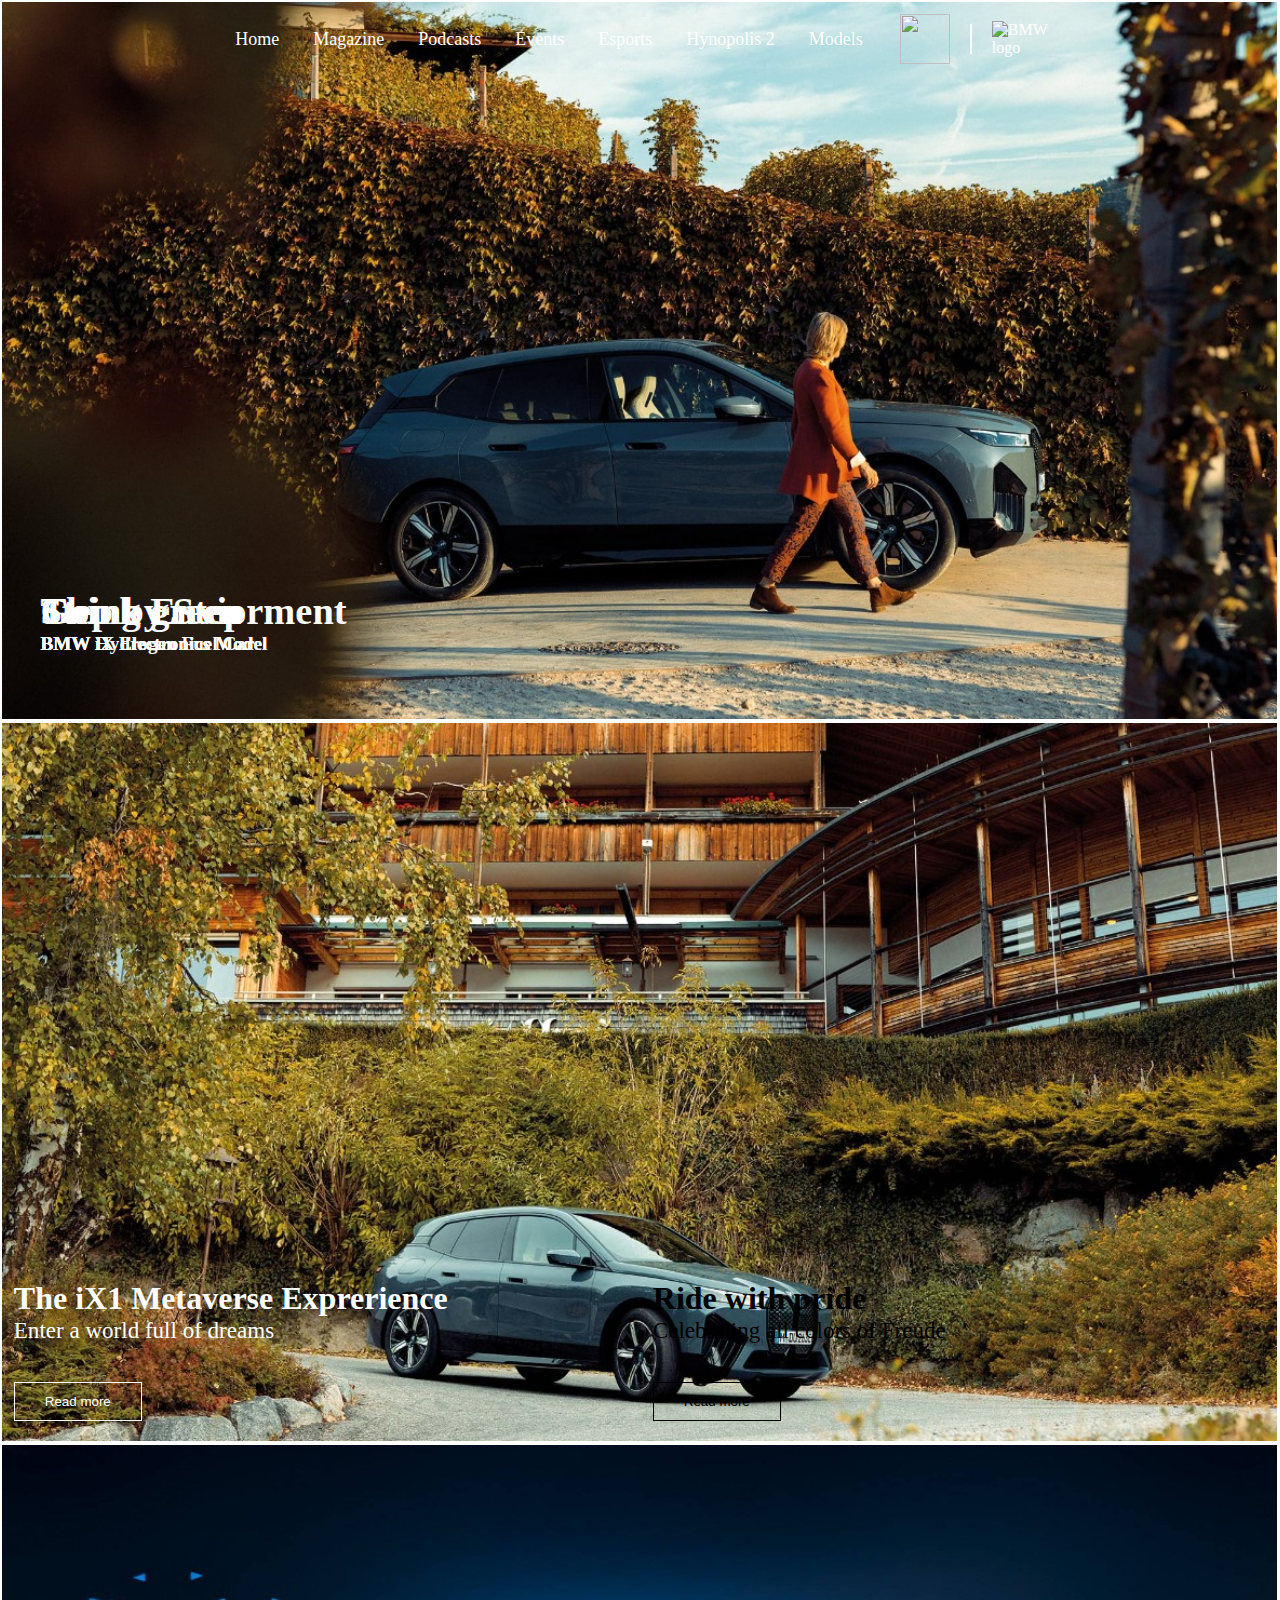
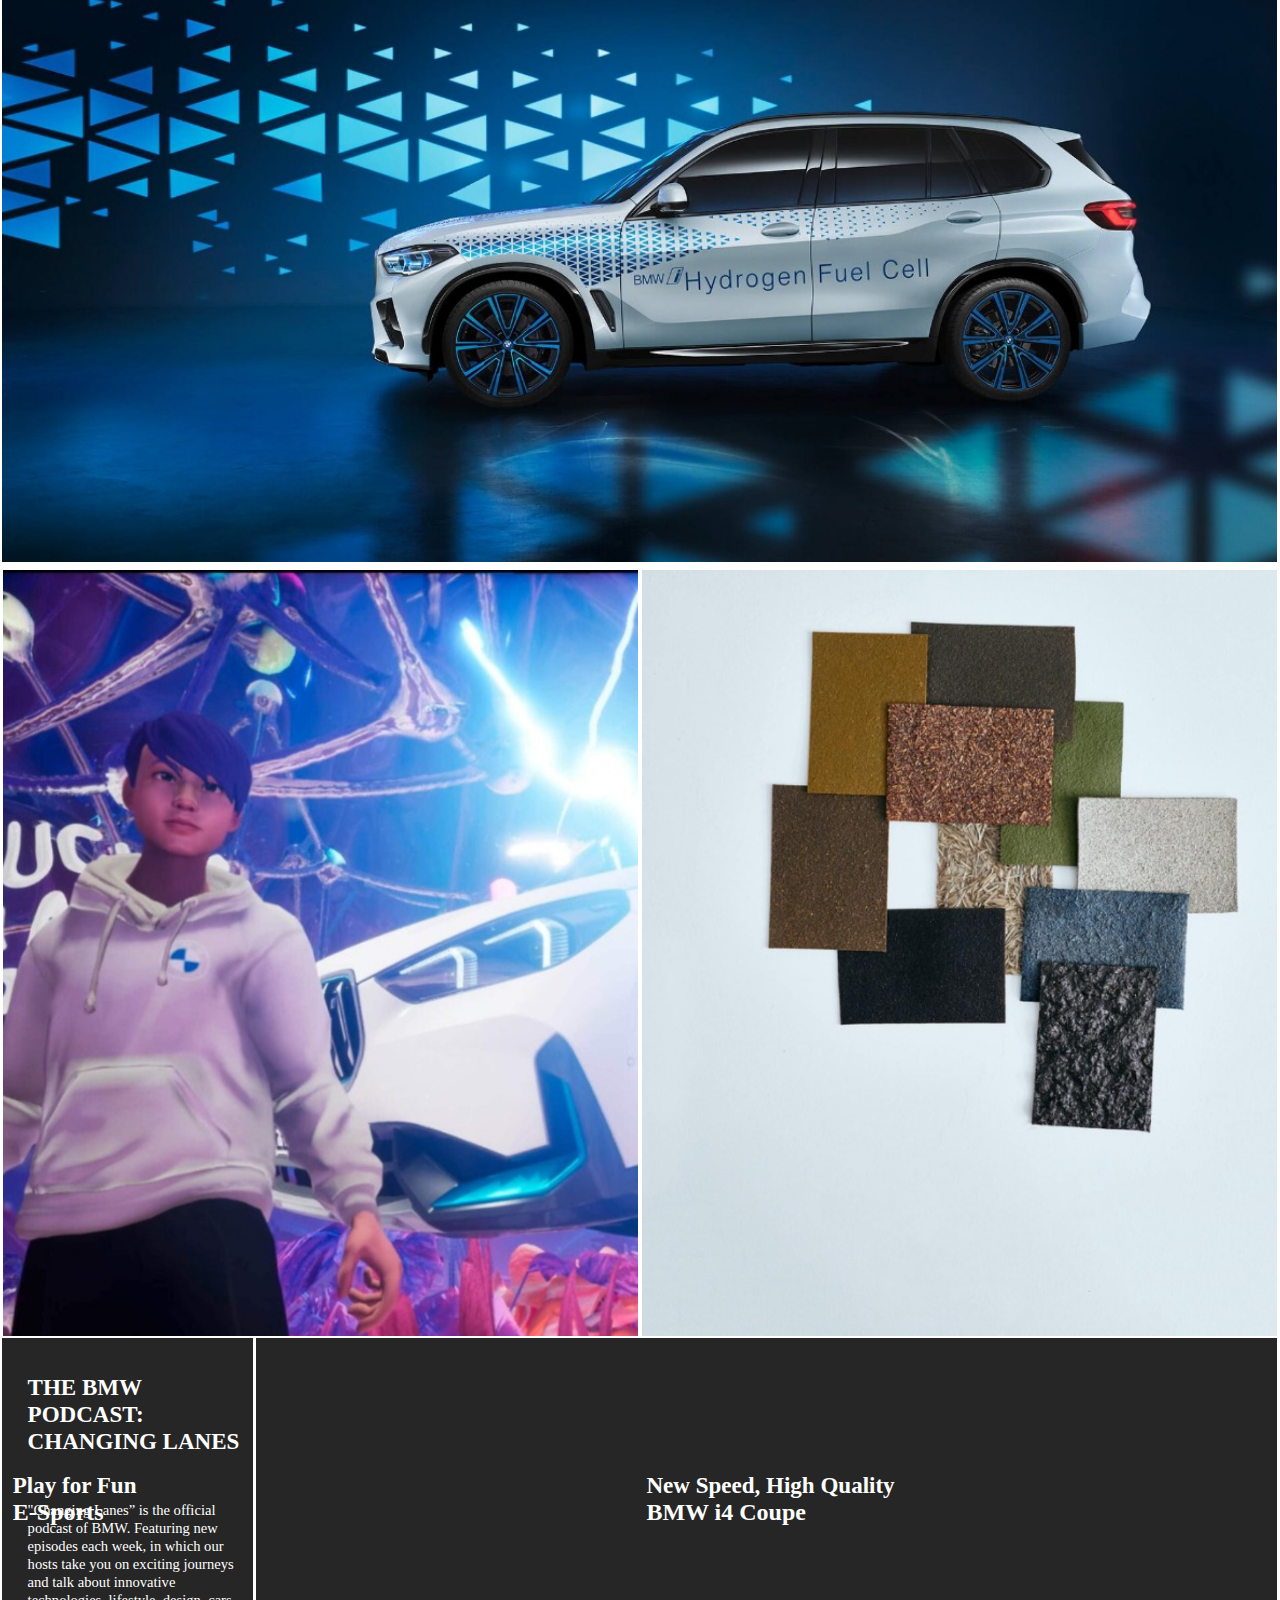
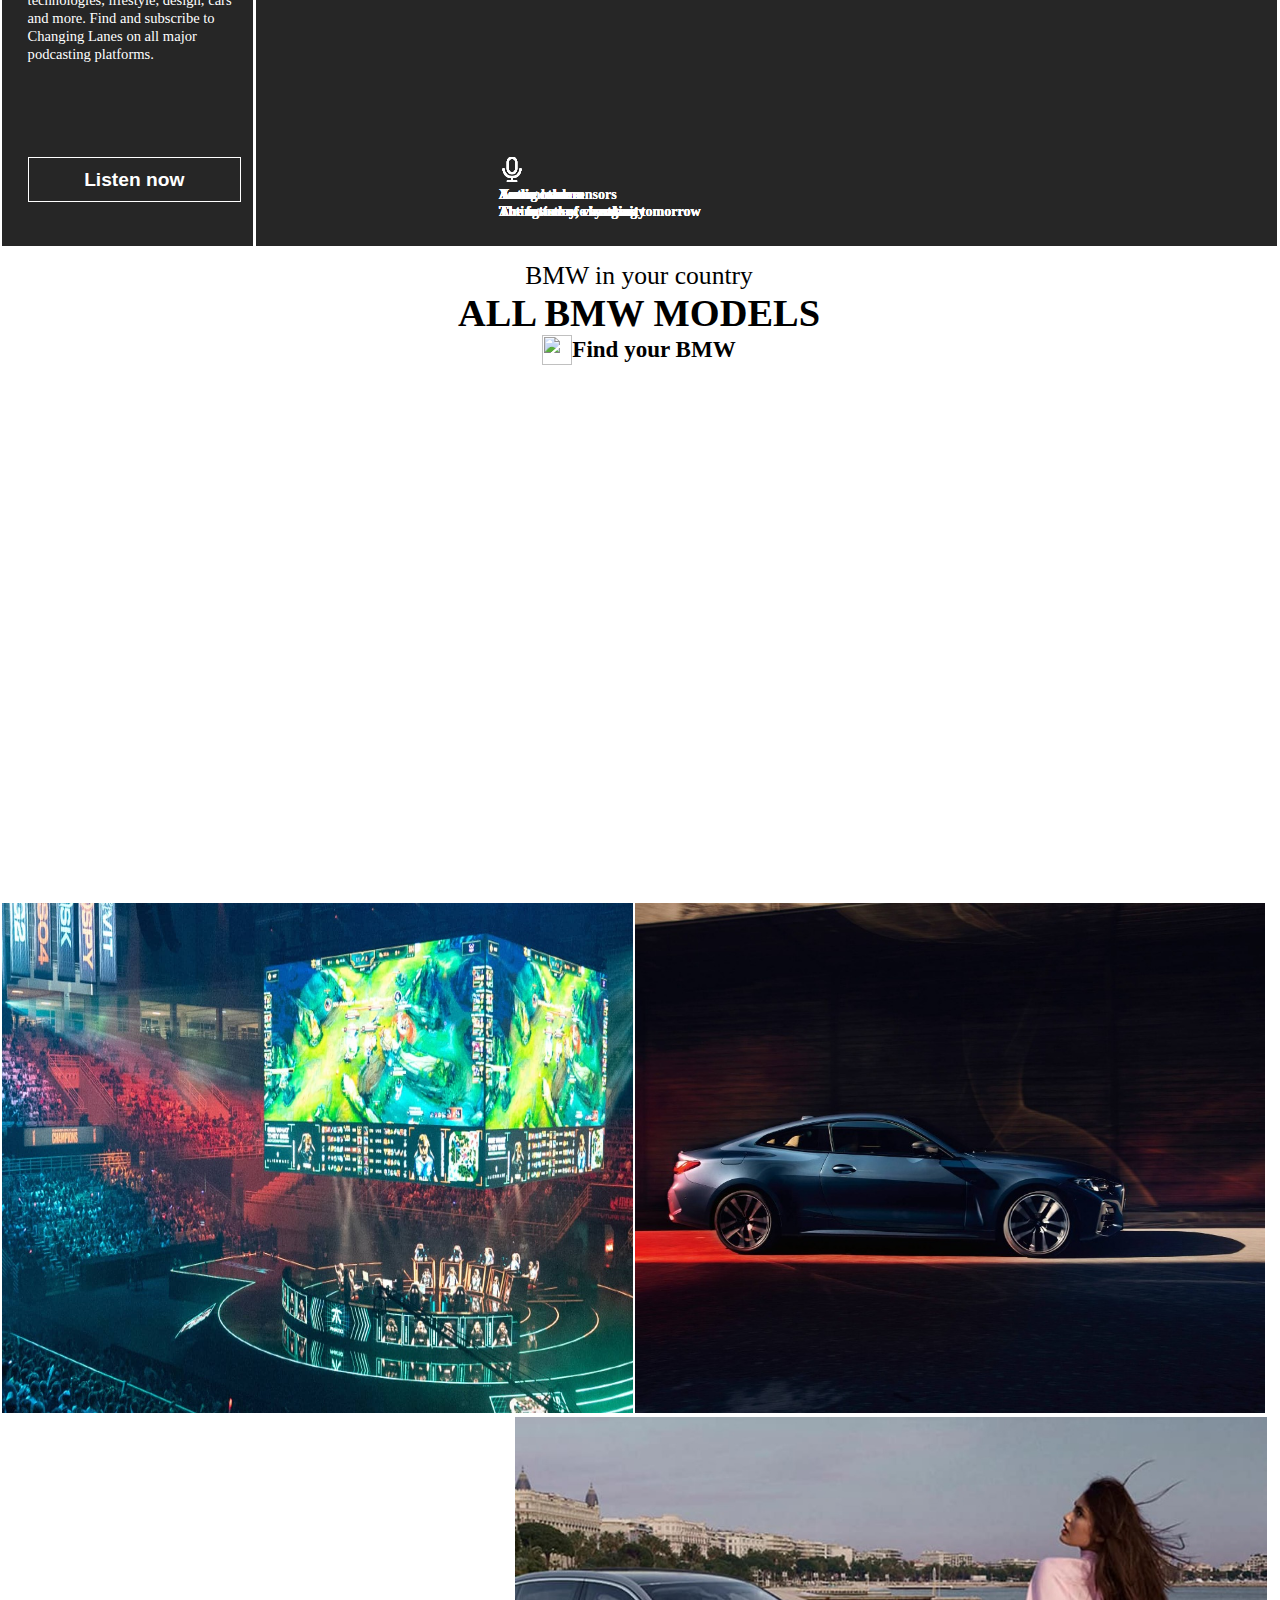
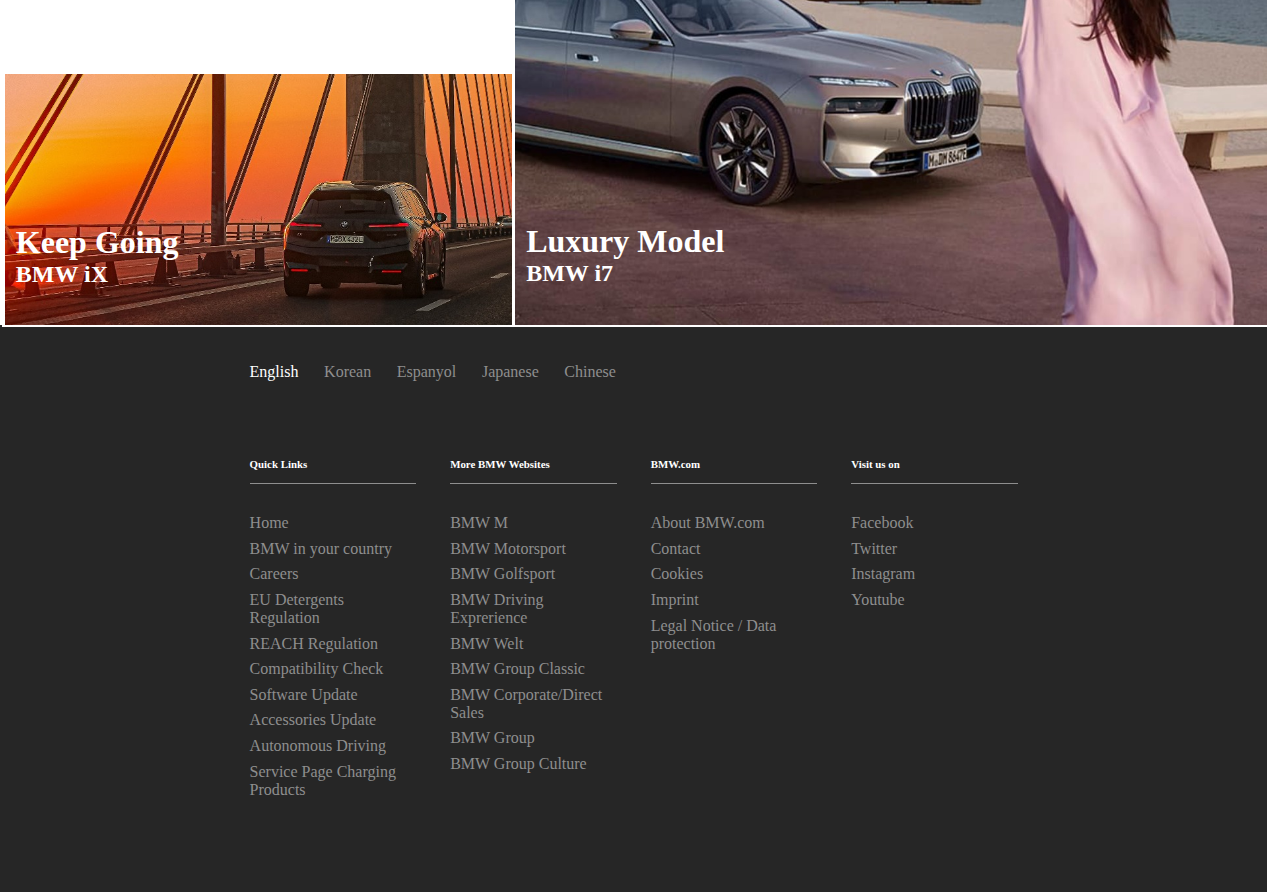
==== commit def887c9: "Kong - all design complete" ====
--- a/home.html
+++ b/home.html
@@ -1,336 +1,615 @@
-<!DOCTYPE html>
-<html lang="en">
-<head>
-    <meta charset="UTF-8">
-    <meta http-equiv="X-UA-Compatible" content="IE=edge">
-    <meta name="viewport" content="width=device-width, maximum-scale=1, user-scalable=no, initial-scale=1.0">
-    <title>BMW</title>
-    <!-- CSS -->
-    <link rel="stylesheet" href="/home.css">
-    <link rel="stylesheet" type="text/css" href="//cdn.jsdelivr.net/npm/slick-carousel@1.8.1/slick/slick.css"/>
-    <link rel="stylesheet" type="text/css" href="//cdn.jsdelivr.net/npm/slick-carousel@1.8.1/slick/slick-theme.css"/>
-</head>
-<body>
-    <!-- header -->
-    <nav class="header_box">
-        <ul class="header_ul">
-            <li class="header_li tab_menu_li"><a href="#" class="header_li_a tab_menu_a"><img class="tab_menu" src="/img/tab_menu.png"></a></li>
-            <li class="header_li"><a href="#" class="header_li_a">Home</a></li>
-            <li class="header_li"><a href="#" class="header_li_a">Magazine</a></li>
-            <li class="header_li"><a href="#" class="header_li_a">Podcasts</a></li>
-            <li class="header_li"><a href="#" class="header_li_a">Events</a></li>
-            <li class="header_li"><a href="#" class="header_li_a">Esports</a></li>
-            <li class="header_li"><a href="#" class="header_li_a">Hynopolis 2</a></li>
-            <li class="header_li"><a href="#" class="header_li_a">Models</a></li>
-            <li class="search_box">
-                <input type="text" class="search_input">
-            </li>
-            <li class="search_icon_box">
-                <img class="search_icon" src="/img/search_white.png" >
-                <img class="cancel_icon" src="/img/cancel_white.png">
-            </li>
-            <li class="divide_line"></li>
-            <li class="header_li_logo_box">
-                <a href="#"><img class="logo" src="/img/bmw_logo.png"></a>
-            </li>
-        </ul>
-    </nav>
-    <!-- mobile nav -->
-    <section class="m_header_overlay">
-        <nav class="m_header_box">
-            <ul class="m_header_ul">
-                <li class="m_header_li"><img class="m_header_cancel_img" src="/img/cancel_white.png"></li>
-                <li class="m_header_li"><a href="#">Home</a></li>
-                <li class="m_header_li"><a href="#">Magazine</a></li>
-                <li class="m_header_li"><a href="#">Podcasts</a></li>
-                <li class="m_header_li"><a href="#">Events</a></li>
-                <li class="m_header_li"><a href="#">Esports</a></li>
-                <li class="m_header_li"><a href="#">Hynopolis 2</a></li>
-                <li class="m_header_li"><a href="#">Models</a></li>
-            </ul>
-        </nav>
-    </section>
-
-    <!-- main -->
-    <section class="main_bg_container" id="main_bg_container">
-        <ul class="main_bg_box" id="main_bg_box">
-            <li class="main_bg_li">
-                <img class="main_bg" src="/img/sgj-00-teaser-hd-modified.jpeg">
-            </li>
-            <li class="main_bg_li">
-                <img class="main_bg" src="/img/sgj-10-media-hd-modified.jpeg">
-            </li>
-            <li class="main_bg_li">
-                <img class="main_bg" src="/img/bmwi-14-media-hd-modified.jpeg">
-            </li>
-        </ul>
-    </section>
-    <span class="left_arrow_box">
-        <img class="left_arrow" src="/img/left-arrow.png">
-    </span>
-    <span class="right_arrow_box">
-        <img class="right_arrow" src="/img/left-arrow.png">
-    </span>
-
-    <!-- second main -->
-    <section class="second_img_container">
-        <div class="img_box">
-            <img src="/img/second_img_one.jpeg" class="second_img_one">
-        </div>
-        <div class="img_box">
-            <img src="/img/second_img_two.jpeg" class="second_img_two"></video>
-        </div>
-    </section>
-
-    <!-- posdcast -->
-    <section class="bmw_podcast_container">
-        <div class="podcast_txt_container">
-            <div class="podcast_txt_top">
-                <h1>THE BMW PODCAST: CHANGING LANES</h1>
-            </div>
-            <div class="podcast_txt_bottom">
-                <bold>"Changing Lanes” is the official podcast of BMW. Featuring new episodes each week, in which our hosts take you on exciting journeys and talk about innovative technologies, lifestyle, design, cars and more. Find and subscribe to Changing Lanes on all major podcasting platforms.</bold>
-            </div>
-            <div class="podcast_btn">
-                Listen now
-            </div>
-        </div>
-        <div class="podcast_img_container">
-            <ul class="podcast_img_box">
-                <li class="img_card">
-                    <img src="/img/ang-00-teaser-high-modified.jpeg">
-                    <div class="img_info_box">
-                        <img src="/img/microphone.png">
-                        <h5>Audio column</h5>
-                        <h4>The future of circularity</h4>
-                    </div>
-                </li>
-                <li class="img_card">
-                    <img src="/img/tg-00-teaser-high-modified.jpeg">
-                    <div class="img_info_box">
-                        <img src="/img/microphone.png">
-                        <h5>Audio column</h5>
-                        <h4>The future of visual art</h4>
-                    </div>
-                </li>
-                <li class="img_card">
-                    <img src="/img/ir-00-teaser-high.jpg.asset.1644832893246.jpg">
-                    <div class="img_info_box">
-                        <img src="/img/microphone_black.png">
-                        <h4>Young leaders</h4>
-                        <h5>Acting today, changing tomorrow</h5>
-                    </div>
-                </li>
-                <li class="img_card">
-                    <img src="/img/jv-00-teaser-high-modified.jpeg">
-                    <div class="img_info_box">
-                        <img src="/img/microphone.png">
-                        <h5>Automotive sensors</h5>
-                        <h4>The assistance systems</h4>
-                    </div>
-                </li>
-                <li class="img_card">
-                    <img src="/img/ang-00-teaser-high.jpg.asset.1651758650191.jpg">
-                    <div class="img_info_box">
-                        <img src="/img/microphone.png">
-                        <h5>Audio column</h5>
-                        <h4>The future of circularity</h4>
-                    </div>
-                </li>
-                <li class="img_card">
-                    <img src="/img/tg-00-teaser-high.jpg.asset.1648029919821.jpg">
-                    <div class="img_info_box">
-                        <img src="/img/microphone.png">
-                        <h5>Audio column</h5>
-                        <h4>The future of visual art</h4>
-                    </div>
-                </li>
-                <li class="img_card">
-                    <img src="/img/ir-00-teaser-high.jpg.asset.1644832893246.jpg">
-                    <div class="img_info_box">
-                        <img src="/img/microphone_black.png">
-                        <h4>Young leaders</h4>
-                        <h5>Acting today, changing tomorrow</h5>
-                    </div>
-                </li>
-                <li class="img_card">
-                    <img src="/img/jv-00-teaser-high-modified.jpeg">
-                    <div class="img_info_box">
-                        <img src="/img/microphone.png">
-                        <h5>Automotive sensors</h5>
-                        <h4>The assistance systems</h4>
-                    </div>
-                </li>
-                <li class="img_card">
-                    <img src="/img/ang-00-teaser-high.jpg.asset.1651758650191.jpg">
-                    <div class="img_info_box">
-                        <img src="/img/microphone.png">
-                        <h5>Audio column</h5>
-                        <h4>The future of circularity</h4>
-                    </div>
-                </li>
-                <li class="img_card">
-                    <img src="/img/ir-00-teaser-high.jpg.asset.1644832893246.jpg">
-                    <div class="img_info_box">
-                        <img src="/img/microphone_black.png">
-                        <h4>Young leaders</h4>
-                        <h5>Acting today, changing tomorrow</h5>
-                    </div>
-                </li>
-                <li class="img_card">
-                    <img src="/img/tg-00-teaser-high.jpg.asset.1648029919821.jpg">
-                    <div class="img_info_box">
-                        <img src="/img/microphone.png">
-                        <h5>Audio column</h5>
-                        <h4>The future of visual art</h4>
-                    </div>
-                </li>
-            </ul>
-        </div>
-        
-        <span class="pod_left_arrow_box">
-            <img class="pod_left_arrow" src="/img/left-arrow.png">
-        </span>
-        <span class="pod_right_arrow_box">
-            <img class="pod_right_arrow" src="/img/left-arrow.png">
-        </span>
-    </section>
-    <section class="m_bmw_podcast_container">
-        <div class="m_bmw_podcast_txt_container">
-            <div class="m_podcast_txt_top">
-                <h1>THE BMW PODCAST: CHANGING LANES</h1>
-            </div>
-            <div class="m_podcast_txt_bottom">
-                <bold>"Changing Lanes” is the official podcast of BMW. Featuring new episodes each week, in which our hosts take you on exciting journeys and talk about innovative technologies, lifestyle, design, cars and more. Find and subscribe to Changing Lanes on all major podcasting platforms.</bold>
-            </div>
-            <div class="m_podcast_btn">
-                Listen now
-            </div>
-        </div>
-
-        <div class="m_podcast_img_container">
-            <ul class="m_podcast_img_box">
-                <li class="m_img_card">
-                    <img src="/img/ang-00-teaser-high-modified.jpeg">
-                    <div class="m_img_info_box">
-                        <img src="/img/microphone.png">
-                        <h5>Audio column</h5>
-                        <h4>The future of circularity</h4>
-                    </div>
-                </li>
-                <li class="m_img_card">
-                    <img src="/img/tg-00-teaser-high-modified.jpeg">
-                    <div class="m_img_info_box">
-                        <img src="/img/microphone.png">
-                        <h5>Audio column</h5>
-                        <h4>The future of visual art</h4>
-                    </div>
-                </li>
-                <li class="m_img_card">
-                    <img src="/img/ir-00-teaser-high.jpg.asset.1644832893246.jpg">
-                    <div class="m_img_info_box">
-                        <img src="/img/microphone.png">
-                        <h4>Young leaders</h4>
-                        <h5>Acting today, changing tomorrow</h5>
-                    </div>
-                </li>
-                <li class="m_img_card">
-                    <img src="/img/jv-00-teaser-high-modified.jpeg">
-                    <div class="m_img_info_box">
-                        <img src="/img/microphone.png">
-                        <h5>Automotive sensors</h5>
-                        <h4>The assistance systems</h4>
-                    </div>
-                </li>
-                <li class="m_img_card">
-                    <img src="/img/ang-00-teaser-high.jpg.asset.1651758650191.jpg">
-                    <div class="m_img_info_box">
-                        <img src="/img/microphone.png">
-                        <h5>Audio column</h5>
-                        <h4>The future of circularity</h4>
-                    </div>
-                </li>
-                <li class="m_img_card">
-                    <img src="/img/tg-00-teaser-high.jpg.asset.1648029919821.jpg">
-                    <div class="m_img_info_box">
-                        <img src="/img/microphone.png">
-                        <h5>Audio column</h5>
-                        <h4>The future of visual art</h4>
-                    </div>
-                </li>
-                <li class="m_img_card">
-                    <img src="/img/ir-00-teaser-high.jpg.asset.1644832893246.jpg">
-                    <div class="m_img_info_box">
-                        <img src="/img/microphone.png">
-                        <h4>Young leaders</h4>
-                        <h5>Acting today, changing tomorrow</h5>
-                    </div>
-                </li>
-                <li class="m_img_card">
-                    <img src="/img/jv-00-teaser-high-modified.jpeg">
-                    <div class="m_img_info_box">
-                        <img src="/img/microphone.png">
-                        <h5>Automotive sensors</h5>
-                        <h4>The assistance systems</h4>
-                    </div>
-                </li>
-                <li class="m_img_card">
-                    <img src="/img/ang-00-teaser-high.jpg.asset.1651758650191.jpg">
-                    <div class="m_img_info_box">
-                        <img src="/img/microphone.png">
-                        <h5>Audio column</h5>
-                        <h4>The future of circularity</h4>
-                    </div>
-                </li>
-                <li class="m_img_card">
-                    <img src="/img/ir-00-teaser-high.jpg.asset.1644832893246.jpg">
-                    <div class="m_img_info_box">
-                        <img src="/img/microphone.png">
-                        <h4>Young leaders</h4>
-                        <h5>Acting today, changing tomorrow</h5>
-                    </div>
-                </li>
-                <li class="m_img_card">
-                    <img src="/img/tg-00-teaser-high.jpg.asset.1648029919821.jpg">
-                    <div class="m_img_info_box">
-                        <img src="/img/microphone.png">
-                        <h5>Audio column</h5>
-                        <h4>The future of visual art</h4>
-                    </div>
-                </li>
-            </ul>
-        </div>
-    </section>
-
-    <!-- main txt -->
-    <section class="main_txt_container">
-        <div class="main_txt_box">
-            <p class="main_txt_1">
-                BMW in your country
-            </p>
-            <p class="main_txt_2">
-                ALL BMW MODELS
-            </p>
-            
-            <div class="main_txt_3_container">
-                <div class="main_txt_3_img_box">
-                    <img class="right_arrow_txt" src="/img/left-arrow-black.png">
-                </div>
-                <div class="main_txt_3_box">
-                    <a href="#" class="main_txt_3">
-                        Find your BMW
-                    </a>
-                </div>
-            </div>
-            
-        </div>
-    </section>
-    <!-- Jquery -->
-    <script type="text/javascript" src="//code.jquery.com/jquery-1.11.0.min.js"></script>
-    <script type="text/javascript" src="//code.jquery.com/jquery-migrate-1.2.1.min.js"></script>
-    <!-- Slick -->
-    <script type="text/javascript" src="//cdn.jsdelivr.net/npm/slick-carousel@1.8.1/slick/slick.min.js"></script>
-    <!-- JS -->
-    <script src="/home.js"></script>
-</body>
+<!DOCTYPE html>
+<html lang="en">
+<head>
+    <meta charset="UTF-8">
+    <meta http-equiv="X-UA-Compatible" content="IE=edge">
+    <meta name="viewport" content="width=device-width, maximum-scale=1, user-scalable=no, initial-scale=1.0">
+    <title>BMW</title>
+    <!-- CSS -->
+    <link rel="stylesheet" href="/css/home.css">
+    <link rel="stylesheet" type="text/css" href="/css/slick.css"/>
+    <link rel="stylesheet" type="text/css" href="/css/slick-theme.css"/>
+</head>
+<body>
+<!-- header -->
+<header>
+    <nav class="header_box" role="navigation">
+        <ul class="header_ul flex_center" >
+            
+            <li class="header_li" ><a href="#" class="header_li_a">Home</a></li>
+            <li class="header_li" ><a href="#" class="header_li_a" >Magazine</a></li>
+            <li class="header_li" ><a href="#" class="header_li_a" >Podcasts</a></li>
+            <li class="header_li" ><a href="#" class="header_li_a" >Events</a></li>
+            <li class="header_li" ><a href="#" class="header_li_a" >Esports</a></li>
+            <li class="header_li" ><a href="#" class="header_li_a" >Hynopolis 2</a></li>
+            <li class="header_li" ><a href="#" class="header_li_a" >Models</a></li>
+            
+            <li class="search_icon_box" >
+                <a href="#" role="button" class="search_btn" alt="search button"><img class="search_icon" src="/img/search_white.png" ></a>
+            </li>
+            <li class="divide_line"></li>
+            <li class="header_li_logo_box" >
+                <a href="#"><img class="logo" src="/img/bmw_logo.png" alt="BMW logo"></a>
+            </li>
+        </ul>
+        <ul class="header_search_ul noshow" >
+            <li class="search_box show" >
+                <form action="#" method="get" role="search" class="search_form" aria-hidden="true" >
+                    <input type="text" class="search_input" alt="fill the search text">
+                </form>
+            </li>
+            <li class="cancel_icon show" >
+                <a href="#" role="button" alt="search cancel button"><img aria-hidden="true" class="cancel_img" src="/img/cancel_white.png" alt="search cancel button"></a>
+            </li>
+        </ul>
+        <ul class="m_header_ul">
+            <li class="header_li tab_menu_li"><a href="#" class="header_li_a tab_menu_a"><img class="tab_menu" src="/img/tab_menu.png"></a></li>
+        </ul>
+    </nav>
+    <!-- mobile nav -->
+    <section class="m_header_overlay noshow" role="region">
+        <nav class="m_header_box">
+            <ul class="m_header_ul">
+                <li class="m_header_li"><img class="m_header_cancel_img" src="/img/cancel_white.png"></li>
+                <li class="m_header_li"><a href="#">Home</a></li>
+                <li class="m_header_li"><a href="#">Magazine</a></li>
+                <li class="m_header_li"><a href="#">Podcasts</a></li>
+                <li class="m_header_li"><a href="#">Events</a></li>
+                <li class="m_header_li"><a href="#">Esports</a></li>
+                <li class="m_header_li"><a href="#">Hynopolis 2</a></li>
+                <li class="m_header_li"><a href="#">Models</a></li>
+            </ul>
+        </nav>
+    </section>
+</header>
+    
+
+    <!-- main -->
+<main>
+    <section class="main_bg_container" id="main_bg_container" >
+        <ul class="main_bg_box" id="main_bg_box" >
+            <li class="main_bg_li" >
+                <a href="#"><img class="main_bg" src="/img/sgj-00-teaser-hd-modified.jpeg" alt="BMW ix electronic car"></a>
+                <div class="main_bg_info_box">
+                    <h1 class="main_bg_info_title">
+                        Going green
+                    </h1>
+                    <h2 class="main_bg_info_content">
+                        BMW iX Electronics Model
+                    </h2>
+                </div>
+            </li>
+            <li class="main_bg_li">
+                <a href="#"><img class="main_bg" src="/img/sgj-10-media-hd-modified.jpeg" alt="BMW ix eletronic car" ></a>
+                <div class="main_bg_info_box">
+                    <h1 class="main_bg_info_title">
+                        Think Enviorment
+                    </h1>
+                    <h2 class="main_bg_info_content">
+                        BMW iX Electronics Model
+                    </h2>
+                </div>
+            </li>
+            <li class="main_bg_li">
+                <a href="#"><img class="main_bg" src="/img/bmwi-14-media-hd-modified.jpeg" alt="BMW Hydrogen Fuel car" ></a>
+                <div class="main_bg_info_box">
+                    <h1 class="main_bg_info_title">
+                        Step by Step
+                    </h1>
+                    <h2 class="main_bg_info_content">
+                        BMW Hydrogen Fuel Car
+                    </h2>
+                </div>
+            </li>
+        </ul>
+    </section>
+
+    <!-- second main -->
+    <section class="second_img_container">
+        <div class="img_box">
+            <img src="/img/second_img_one_adobe_express.jpeg" class="second_img_one" alt="iX1 Metaverse Exprerience">
+        </div>
+        <div class="second_img_one_info_box">
+            <strong>The iX1 Metaverse Exprerience</strong><br/>
+            <bold>Enter a world full of dreams</bold><br/>
+            <button class="second_img_info_btn">
+                Read more
+            </button>
+        </div>
+        <div class="img_box">
+            <img src="/img/second_img_two_adobe_express.jpeg" class="second_img_two" alt="Looks meet feel - fabrics and material" tabindex="26">
+        </div>
+        <div class="second_img_two_info_box">
+            <strong>Ride with pride</strong><br/>
+            <bold >Celebrating all colors of Freude</bold><br/>
+            <button class="second_img_info_btn" >
+                Read more
+            </button>
+        </div>
+    </section>
+    <section class="m_second_img_container">
+        <div class="m_img_box">
+            <div class="m_img_one_box">
+                <img src="/img/m_second_img_one_adobe_express.jpeg" class="m_second_img_one" alt="iX1 Metaverse Exprerience">
+                <div class="m_img_one_info_box">
+                    <h1>BMW Metaverse Exprerience</h1>
+                </div>
+            </div>
+            <div class="m_img_two_box">
+                <img src="/img/m_second_img_two_adobe_express.jpeg" class="m_second_img_two" alt="Looks meet feel - fabrics and material">
+                <div class="m_img_two_info_box">
+                    <h1>Fabrics and material</h1>
+                </div>
+            </div>
+        </div>
+        
+    </section>
+
+    <!-- posdcast -->
+    <section class="bmw_podcast_container">
+        <div class="podcast_txt_container">
+            <div class="podcast_txt_top" >
+                <h1>THE BMW PODCAST: CHANGING LANES</h1>
+            </div>
+            <div class="podcast_txt_bottom" >
+                <bold>"Changing Lanes” is the official podcast of BMW. Featuring new episodes each week, in which our hosts take you on exciting journeys and talk about innovative technologies, lifestyle, design, cars and more. Find and subscribe to Changing Lanes on all major podcasting platforms.</bold>
+            </div>
+            <button class="podcast_btn" >
+                Listen now
+            </button>
+        </div>
+        <div class="podcast_img_container" >
+            <ul class="podcast_img_box" >
+                <li class="img_card" >
+                    <a href="#" alt="Audio column - The future of circularity">
+                        <picture>
+                            <source media="(min-width: 768px) and (max-width: 1023px)" srcset="/img/t_podcast_img_1_adobe_express.jpeg" alt="Audio column - The future of circularity">
+                            <img src="/img/podcast_img_1_adobe_express.jpeg" alt="Audio column - The future of circularity"> 
+                        </picture>
+                    </a>
+                    <div class="img_info_box">
+                        <img src="/img/microphone.png" alt="">
+                        <h4 >Audio column</h4>
+                        <h5 >The future of circularity</h5>
+                    </div>
+                </li>
+                <li class="img_card" >
+                    <a href="#">
+                        <picture>
+                            <source media="(min-width: 768px) and (max-width: 1023px)" srcset="/img/t_podcast_img_2_adobe_express.jpeg" alt="Audio column - The future of visual art">
+                            <img src="/img/podcast_img_2_adobe_express.jpeg" alt="Audio column - The future of visual art">
+                        </picture>
+                    </a>
+                    <div class="img_info_box">
+                        <img src="/img/microphone.png" alt="">
+                        <h4 >Audio column</h4>
+                        <h5 >The future of visual art</h5>
+                    </div>
+                </li>
+                <li class="img_card" >
+                    <a href="#">
+                        <picture>
+                            <source media="(min-width: 768px) and (max-width: 1023px)" srcset="/img/t_podcast_img_3_adobe_express.jpeg" alt="Young leaders - Acting today, changing tomorrow">
+                            <img src="/img/podcast_img_3_adobe_express.jpeg" alt="Young leaders - Acting today, changing tomorrow">
+                        </picture>
+                    </a>
+                    <div class="img_info_box">
+                        <img src="/img/microphone.png" alt="">
+                        <h4 >Young leaders</h4>
+                        <h5 >Acting today, changing tomorrow</h5>
+                    </div>
+                </li>
+                <li class="img_card" >
+                    <a href="#">
+                        <picture>
+                            <source media="(min-width: 768px) and (max-width: 1023px)" srcset="/img/t_podcast_img_4_adobe_express.jpeg" alt="Automotive sensors - The assistance systems">
+                            <img src="/img/podcast_img_4_adobe_express.jpeg" alt="Automotive sensors - The assistance systems">
+                        </picture>
+                    </a>
+                    <div class="img_info_box">
+                        <img src="/img/microphone.png" alt="">
+                        <h4 >Automotive sensors</h4>
+                        <h5 >The assistance systems</h5>
+                    </div>
+                </li>
+                <li class="img_card" >
+                    <a href="#" >
+                        <picture>
+                            <source media="(min-width: 768px) and (max-width: 1023px)" srcset="/img/t_podcast_img_1_adobe_express.jpeg" alt="Audio column - The future of circularity">
+                            <img src="/img/podcast_img_1_adobe_express.jpeg" alt="Audio column - The future of circularity">
+                        </picture>
+                    </a>
+                    <div class="img_info_box">
+                        <img src="/img/microphone.png" alt="">
+                        <h4 >Audio column</h4>
+                        <h5 >The future of circularity</h5>
+                    </div>
+                </li>
+                <li class="img_card" >
+                    <a href="#" >
+                        <picture>
+                            <source media="(min-width: 768px) and (max-width: 1023px)" srcset="/img/t_podcast_img_2_adobe_express.jpeg" alt="Audio column - The future of visual art">
+                            <img src="/img/podcast_img_2_adobe_express.jpeg" alt="Audio column - The future of visual art">
+                        </picture>
+                    </a>
+                    <div class="img_info_box">
+                        <img src="/img/microphone.png" alt="">
+                        <h4 >Audio column</h4>
+                        <h5 >The future of visual art</h5>
+                    </div>
+                </li>
+                <li class="img_card" >
+                    <a href="#" >
+                        <picture>
+                            <source media="(min-width: 768px) and (max-width: 1023px)" srcset="/img/t_podcast_img_3_adobe_express.jpeg" alt="Young leaders - Acting today, changing tomorrow">
+                            <img src="/img/podcast_img_3_adobe_express.jpeg" alt="Young leaders - Acting today, changing tomorrow">
+                        </picture>
+                    </a>
+                    <div class="img_info_box">
+                        <img src="/img/microphone.png" alt="">
+                        <h4>Young leaders</h4>
+                        <h5>Acting today, changing tomorrow</h5>
+                    </div>
+                </li>
+                <li class="img_card" >
+                    <a href="#">
+                        <picture>
+                            <source media="(min-width: 768px) and (max-width: 1023px)" srcset="/img/t_podcast_img_4_adobe_express.jpeg" alt="Automotive sensors - The assistance systems">
+                            <img src="/img/podcast_img_4_adobe_express.jpeg" alt="Automotive sensors - The assistance systems">
+                        </picture>
+                    </a>
+                    <div class="img_info_box">
+                        <img src="/img/microphone.png" alt="">
+                        <h4>Automotive sensors</h4>
+                        <h5>The assistance systems</h5>
+                    </div>
+                </li>
+                <li class="img_card" >
+                    <a href="#">
+                        <picture>
+                            <source media="(min-width: 768px) and (max-width: 1023px)" srcset="/img/t_podcast_img_1_adobe_express.jpeg" alt="Audio column - The future of circularity">
+                            <img src="/img/podcast_img_1_adobe_express.jpeg" alt="Audio column - The future of circularity">
+                        </picture>
+                    </a>
+                    <div class="img_info_box">
+                        <img src="/img/microphone.png" alt="">
+                        <h4>Audio column</h4>
+                        <h5>The future of circularity</h5>
+                    </div>
+                </li>
+                <li class="img_card" >
+                    <a href="#">
+                        <picture>
+                            <source media="(min-width: 768px) and (max-width: 1023px)" srcset="/img/t_podcast_img_3_adobe_express.jpeg" alt="Young leaders - Acting today, changing tomorrow">
+                            <img src="/img/podcast_img_3_adobe_express.jpeg" alt="Young leaders - Acting today, changing tomorrow">
+                        </picture>
+                    </a>
+                    <div class="img_info_box">
+                        <img src="/img/microphone.png" alt="">
+                        <h4>Young leaders</h4>
+                        <h5>Acting today, changing tomorrow</h5>
+                    </div>
+                </li>
+                <li class="img_card" >
+                    <a href="#">
+                        <picture>
+                            <source media="(min-width: 768px) and (max-width: 1023px)" srcset="/img/t_podcast_img_2_adobe_express.jpeg" alt="Audio column - The future of visual art">
+                            <img src="/img/podcast_img_2_adobe_express.jpeg" alt="Audio column - The future of visual art">
+                        </picture>
+                    </a>
+                    <div class="img_info_box">
+                        <img src="/img/microphone.png" alt="">
+                        <h4>Audio column</h4>
+                        <h5>The future of visual art</h5>
+                    </div>
+                </li>
+            </ul>
+        </div>
+    </section>
+    <section class="m_bmw_podcast_container">
+        <div class="m_bmw_podcast_txt_container">
+            <div class="m_podcast_txt_top">
+                <h1>THE BMW PODCAST: CHANGING LANES</h1>
+            </div>
+            <div class="m_podcast_txt_bottom">
+                <bold>"Changing Lanes” is the official podcast of BMW. Featuring new episodes each week, in which our hosts take you on exciting journeys and talk about innovative technologies, lifestyle, design, cars and more. Find and subscribe to Changing Lanes on all major podcasting platforms.</bold>
+            </div>
+            <div class="m_podcast_btn">
+                Listen now
+            </div>
+        </div>
+
+        <div class="m_podcast_img_container">
+            <ul class="m_podcast_img_box">
+                <li class="m_img_card">
+                    <a href="#"><img src="/img/m_podcast_img_1_adobe_express.jpeg" alt="Audio column - The future of circularity"></a>
+                    <div class="m_img_info_box">
+                        <img src="/img/microphone.png" alt="">
+                        <h4>Audio column</h4>
+                        <h5>The future of circularity</h5>
+                    </div>
+                </li>
+                <li class="m_img_card">
+                    <a href="#"><img src="/img/m_podcast_img_2_adobe_express.jpeg" alt="Audio column - The future of visual art"></a>
+                    <div class="m_img_info_box">
+                        <img src="/img/microphone.png" alt="">
+                        <h4>Audio column</h4>
+                        <h5>The future of visual art</h5>
+                    </div>
+                </li>
+                <li class="m_img_card">
+                    <a href="#"><img src="/img/m_podcast_img_3_adobe_express.jpeg" alt="Young leaders - Acting today, changing tomorrow"></a>
+                    <div class="m_img_info_box">
+                        <img src="/img/microphone.png" alt="">
+                        <h4>Young leaders</h4>
+                        <h5>Acting today, changing tomorrow</h5>
+                    </div>
+                </li>
+                <li class="m_img_card">
+                    <a href="#"><img src="/img/m_podcast_img_4_adobe_express.jpeg" alt="Automotive sensors - The assistance systems"></a>
+                    <div class="m_img_info_box">
+                        <img src="/img/microphone.png" alt="">
+                        <h4>Automotive sensors</h4>
+                        <h5>The assistance systems</h5>
+                    </div>
+                </li>
+                <li class="m_img_card">
+                    <a href="#"><img src="/img/m_podcast_img_1_adobe_express.jpeg" alt="Audio column - The future of circularity"></a>
+                    <div class="m_img_info_box">
+                        <img src="/img/microphone.png" alt="">
+                        <h4>Audio column</h4>
+                        <h5>The future of circularity</h5>
+                    </div>
+                </li>
+                <li class="m_img_card">
+                    <a href="#"><img src="/img/m_podcast_img_2_adobe_express.jpeg" alt="Audio column - The future of visual art"></a>
+                    <div class="m_img_info_box">
+                        <img src="/img/microphone.png" alt="">
+                        <h4>Audio column</h4>
+                        <h5>The future of visual art</h5>
+                    </div>
+                </li>
+                <li class="m_img_card">
+                    <a href="#"><img src="/img/m_podcast_img_3_adobe_express.jpeg" alt="Young leaders - Acting today, changing tomorrow"></a>
+                    <div class="m_img_info_box">
+                        <img src="/img/microphone.png" alt="">
+                        <h4>Young leaders</h4>
+                        <h5>Acting today, changing tomorrow</h5>
+                    </div>
+                </li>
+                <li class="m_img_card">
+                    <a href="#"><img src="/img/m_podcast_img_4_adobe_express.jpeg" alt="Automotive sensors - The assistance systems"></a>
+                    <div class="m_img_info_box">
+                        <img src="/img/microphone.png" alt="">
+                        <h4>Automotive sensors</h4>
+                        <h5>The assistance systems</h5>
+                    </div>
+                </li>
+                <li class="m_img_card">
+                    <a href="#"><img src="/img/m_podcast_img_1_adobe_express.jpeg" alt="Audio column - The future of circularity"></a>
+                    <div class="m_img_info_box">
+                        <img src="/img/microphone.png" alt="">
+                        <h4>Audio column</h4>
+                        <h5>The future of circularity</h5>
+                    </div>
+                </li>
+                <li class="m_img_card">
+                    <a href="#"><img src="/img/m_podcast_img_3_adobe_express.jpeg" alt="Young leaders - Acting today, changing tomorrow"></a>
+                    <div class="m_img_info_box">
+                        <img src="/img/microphone.png" alt="">
+                        <h4>Young leaders</h4>
+                        <h5>Acting today, changing tomorrow</h5>
+                    </div>
+                </li>
+                <li class="m_img_card">
+                    <a href="#"><img src="/img/m_podcast_img_2_adobe_express.jpeg" alt="Audio column - The future of visual art"></a>
+                    <div class="m_img_info_box">
+                        <img src="/img/microphone.png" alt="">
+                        <h4>Audio column</h4>
+                        <h5>The future of visual art</h5>
+                    </div>
+                </li>
+            </ul>
+        </div>
+    </section>
+
+    <!-- main txt -->
+    <section class="main_txt_container">
+        <div class="main_txt_box">
+            <p class="main_txt_1">
+                BMW in your country
+            </p>
+            <p class="main_txt_2">
+                ALL BMW MODELS
+            </p>
+            
+            <div class="main_txt_3_container">
+                <div class="main_txt_3_img_box">
+                    <a href="#" class="main_txt_3_a"><img class="right_arrow_txt" src="/img/left-arrow-black.png" alt=""></a>
+                </div>
+                <div class="main_txt_3_box">
+                    <a href="#" class="main_txt_3">
+                        Find your BMW
+                    </a>
+                </div>
+            </div>
+            
+        </div>
+    </section>
+    
+    <!-- mutiple display -->
+    <section class="multiple_dis_container">
+        <div class="multiple_dis_one_box">
+            <iframe src="https://www.youtube.com/embed/zpOtbwoeidc?start=2&mute=1&autoplay=1&loop=1" title="YouTube video player" frameborder="0" allow="accelerometer; autoplay; clipboard-write; encrypted-media; gyroscope; picture-in-picture" allowfullscreen></iframe>
+        </div>
+        <div class="multiple_dis_two_box">
+            <div class="multiple_dis_two_img_one_box">
+                <a href="#"><img src="/img/multiple_dis-1_adobe_express.jpeg" alt="BMW e-Sport"></a>
+                <div class="multiple_dis_two_one_info_box">
+                    <h1>Play for Fun</h1>
+                    <h2>E-Sports</h2>
+                </div>
+            </div>
+            <div class="multiple_dis_two_img_two_box">
+                <a href="#"><img src="/img/multiple_dis-2_adobe_express.jpeg" alt="BMW 4 Series Coupe"></a>
+                <div class="multiple_dis_two_two_info_box">
+                    <h1>New Speed, High Quality</h1>
+                    <h2>BMW i4 Coupe</h2>
+                </div>
+            </div>
+        </div>
+    </section>
+    <section class="multiple_dis_container_2">
+        <div class="multiple_dis_2_one_box">
+            <div class="multiple_dis_2">
+                <iframe src="https://www.youtube.com/embed/Od5yC9qsu4Y?start=1&mute=1&autoplay=1&loop=1" title="YouTube video player" frameborder="0" allow="accelerometer; autoplay; clipboard-write; encrypted-media; gyroscope; picture-in-picture" allowfullscreen></iframe>
+            </div>
+            <div class="multiple_dis_2">
+                <a href="#"><img src="/img/multiple_dis_2-1_adobe_express.jpeg" alt="BMW iX"></a>
+                <div class="multiple_dis_2_one_info_box">
+                    <h1>Keep Going</h1>
+                    <h2>BMW iX</h2>
+                </div>
+            </div>
+        </div>
+        <div class="multiple_dis_2_two_box">
+            <a href="#"><img src="/img/multiple_dis_2-2_adobe_express.jpeg" alt="bmw i7"></a>
+            <div class="multiple_dis_2_two_info_box">
+                <h1>Luxury Model</h1>
+                <h2>BMW i7</h2>
+            </div>
+        </div>
+    </section>
+    <section class="m_multiple_dis_container">
+        <div class="m_multiple_dis_box">
+            <iframe src="https://www.youtube.com/embed/zpOtbwoeidc?start=2&mute=1&autoplay=1&loop=1" title="YouTube video player" frameborder="0" allow="accelerometer; autoplay; clipboard-write; encrypted-media; gyroscope; picture-in-picture" allowfullscreen></iframe>
+        </div>
+        <div class="m_multiple_dis_box">
+            <img src="/img/multiple_dis-1_adobe_express.jpeg" alt="BMW e-Sport">
+            <div class="multiple_dis_one_info_box">
+                <h1>Play for Fun</h1>
+                <h2>E-Sports</h2>
+            </div>
+        </div>
+        <div class="m_multiple_dis_box">
+            <img src="/img/multiple_dis-2_adobe_express.jpeg" alt="BMW 4 Series Coupe">
+            <div class="multiple_dis_two_info_box">
+                <h1>New Speed, High Quality</h1>
+                <h2>BMW i4 Coupe</h2>
+            </div>
+        </div>
+    </section>
+    <section class="m_multiple_dis_container_2">
+        <div class="m_multiple_dis_box_2">
+            <iframe src="https://www.youtube.com/embed/Od5yC9qsu4Y?start=1&mute=1&autoplay=1&loop=1" title="YouTube video player" frameborder="0" allow="accelerometer; autoplay; clipboard-write; encrypted-media; gyroscope; picture-in-picture" allowfullscreen></iframe>
+        </div>
+        <div class="m_multiple_dis_box_2">
+            <img src="/img/multiple_dis_2-1_adobe_express.jpeg" alt="BMW iX">
+            <div class="multiple_dis_two_one_info_box">
+                <h1>Keep Going</h1>
+                <h2>BMW iX</h2>
+            </div>
+        </div>
+        <div class="m_multiple_dis_box_2">
+            <img src="/img/multiple_dis_2-2_adobe_express.jpeg" alt="bmw i7">
+            <div class="multiple_dis_two_two_info_box">
+                <h1>Luxury Model</h1>
+                <h2>BMW i7</h2>
+            </div>
+        </div>
+    </section>
+</main>
+    
+
+<!--  footer -->
+<footer class="bmw_footer_container" role="contentinfo">
+    <nav class="bmw_footer_lang_nav">
+        <ul class="bmw_footer_lang_nav_ul">
+            <li class="bmw_footer_lang_nav_li active"><a href="#">English</a></li>
+            <li class="bmw_footer_lang_nav_li"><a href="#">Korean</a></li>
+            <li class="bmw_footer_lang_nav_li"><a href="#">Espanyol</a></li>
+            <li class="bmw_footer_lang_nav_li"><a href="#">Japanese</a></li>
+            <li class="bmw_footer_lang_nav_li"><a href="#">Chinese</a></li>
+        </ul>
+    </nav>
+    <section class="bmw_footer_link_container">
+        <div class="bmw_footer_link_box">
+            <div class="bmw_footer_link_title_box">
+                <h5>Quick Links</h5>
+            </div>
+            <nav class="bmw_footer_link_nav">
+                <ul class="bmw_footer_link_ul">
+                    <li class="bmw_footer_link_li"><a href="#">Home</a></li>
+                    <li class="bmw_footer_link_li"><a href="#">BMW in your country</a></li>
+                    <li class="bmw_footer_link_li"><a href="#">Careers</a></li>
+                    <li class="bmw_footer_link_li"><a href="#">EU Detergents Regulation</a></li>
+                    <li class="bmw_footer_link_li"><a href="#">REACH Regulation</a></li>
+                    <li class="bmw_footer_link_li"><a href="#">Compatibility Check</a></li>
+                    <li class="bmw_footer_link_li"><a href="#">Software Update</a></li>
+                    <li class="bmw_footer_link_li"><a href="#">Accessories Update</a></li>
+                    <li class="bmw_footer_link_li"><a href="#">Autonomous Driving</a></li>
+                    <li class="bmw_footer_link_li"><a href="#">Service Page Charging Products</a></li>
+                </ul>
+            </nav>
+        </div>
+
+        <div class="bmw_footer_link_box">
+            <div class="bmw_footer_link_title_box">
+                <h5>More BMW Websites</h5>
+            </div>
+            <nav class="bmw_footer_link_nav">
+                <ul class="bmw_footer_link_ul">
+                    <li class="bmw_footer_link_li"><a href="#">BMW M</a></li>
+                    <li class="bmw_footer_link_li"><a href="#">BMW Motorsport</a></li>
+                    <li class="bmw_footer_link_li"><a href="#">BMW Golfsport</a></li>
+                    <li class="bmw_footer_link_li"><a href="#">BMW Driving Exprerience</a></li>
+                    <li class="bmw_footer_link_li"><a href="#">BMW Welt</a></li>
+                    <li class="bmw_footer_link_li"><a href="#">BMW Group Classic</a></li>
+                    <li class="bmw_footer_link_li"><a href="#">BMW Corporate/Direct Sales</a></li>
+                    <li class="bmw_footer_link_li"><a href="#">BMW Group</a></li>
+                    <li class="bmw_footer_link_li"><a href="#">BMW Group Culture</a></li>
+                </ul>
+            </nav>
+        </div>
+
+        <div class="bmw_footer_link_box">
+            <div class="bmw_footer_link_title_box">
+                <h5>BMW.com</h5>
+            </div>
+            <nav class="bmw_footer_link_nav">
+                <ul class="bmw_footer_link_ul">
+                    <li class="bmw_footer_link_li"><a href="#">About BMW.com</a></li>
+                    <li class="bmw_footer_link_li"><a href="#">Contact</a></li>
+                    <li class="bmw_footer_link_li"><a href="#">Cookies</a></li>
+                    <li class="bmw_footer_link_li"><a href="#">Imprint</a></li>
+                    <li class="bmw_footer_link_li"><a href="#">Legal Notice / Data protection</a></li>
+                </ul>
+            </nav>
+        </div>
+
+        <div class="bmw_footer_link_box">
+            <div class="bmw_footer_link_title_box">
+                <h5>Visit us on</h5>
+            </div>
+            <nav class="bmw_footer_link_nav">
+                <ul class="bmw_footer_link_ul">
+                    <li class="bmw_footer_link_li"><a href="#">Facebook</a></li>
+                    <li class="bmw_footer_link_li"><a href="#">Twitter</a></li>
+                    <li class="bmw_footer_link_li"><a href="#">Instagram</a></li>
+                    <li class="bmw_footer_link_li"><a href="#">Youtube</a></li>
+                </ul>
+            </nav>
+        </div>
+        
+    </section>
+</footer>
+    
+    <!-- Jquery -->
+    <script type="text/javascript" src="//code.jquery.com/jquery-1.11.0.min.js"></script>
+    <script type="text/javascript" src="//code.jquery.com/jquery-migrate-1.2.1.min.js"></script>
+    <!-- Slick -->
+    <script type="text/javascript" src="//cdn.jsdelivr.net/npm/slick-carousel@1.8.1/slick/slick.min.js"></script>
+    <!-- JS -->
+    <script src="/home.js"></script>
+</body>
 </html>--- a/css/home.css
+++ b/css/home.css
@@ -0,0 +1,1746 @@
+/* 공통 */
+body {
+    font-size: 16px;
+}
+html,body {
+    height: 100%;
+}
+*{
+    margin: 0;
+    box-sizing: border-box;
+}
+a {
+    text-decoration: none;
+    outline-style: none;
+    color: #fff;
+}
+a:focus {
+    outline: 1px solid #0066B1;
+}
+li {
+    list-style: none;
+}
+input[type="text"] {
+    width: 740px;
+    height: 25px;
+    border-top: 0;
+    border-left: 0;
+    border-right: 0;
+    border-bottom: 1px solid #ffffff;
+    background-color: transparent;
+    margin: 0;
+}
+input[type="text"]:focus {
+    outline: none;
+    caret-color: #ffffff;
+    color: #ffffff;
+}
+button {
+    background: inherit;
+    border:none;
+    box-shadow:none;
+    border-radius:0;
+    padding:0;
+    overflow:visible;
+    cursor:pointer
+}
+.slick-arrow {
+    position: absolute;
+}
+.flex_center {
+    display: flex;
+    flex-direction: row;
+    justify-content: center;
+    align-items: center;
+}
+.show {
+    display: block;
+}
+.noshow {
+    display: none;
+}
+@keyframes img_scale {
+    0% {
+        transform: scale(1);
+        opacity: 1;
+    }
+    100% {
+        transform: scale(1.1);
+        opacity: 0.7;
+    }
+}
+
+/* PC (해상도 1024px)*/ 
+@media all and (min-width:1024px) {
+    /* header */
+    .header_box {
+        width: 100vw;
+        height: 97px;
+        margin: 0 auto;
+        position: absolute;
+        z-index: 1;
+    }
+    .header_box > .header_ul {
+        width: 100vw;
+        height: 78px;
+        padding: 0;
+    }
+    .search {
+        display: none;
+    }
+    
+    .header_box > .header_search_ul {
+        width: 100vw;
+        height: 78px;
+        padding: 0;
+    }
+    .header_ul > .header_li {
+        display: block;
+        padding: 10px 17px 10px 17px;
+    }
+    .header_ul > .tab_menu_li {
+        display: none;
+    }
+    .header_li > a {
+        font-size: 18px;
+    }
+    .tab_menu_li > .tab_menu_a {
+        display: none;
+    }
+    .tab_menu_a > .tab_menu {
+        display: none;
+    }
+    .header_li_active {
+        border-bottom: 1px solid blue;
+        color: blue;
+    }
+    .search_box {
+        width: 706px;
+        height: 30px;
+    }
+    .search_box > form {
+        width: 706px;
+        height: 30px;
+    }
+    .search_box > form > .search_input {
+        width: 99%;
+    }
+    .search_icon_box {
+        width: 50px;
+        height: 50px;
+        display: flex;
+        justify-content: center;
+        align-items: center;
+        margin: 0 0 0 20px;
+    }
+    .search_icon_box > a { 
+        width: 50px;
+        height: 50px;
+    }
+    a > .search_icon {
+        width: 50px;
+        height: 50px;
+        cursor: pointer;
+    }
+    .cancel_icon {
+        width: 30px;
+        height: 30px;
+        margin-left: 15px;
+    }
+    .cancel_icon > a > img {
+        width: 30px;
+        height: 30px;
+        cursor: pointer;
+    }
+    .cancel_icon > a {
+        display: block;
+    }
+    .divide_line {
+        border: 0.5px solid #ffffff;
+        width: 0.01px;
+        height: 30px;
+        margin: 0 20px 0 20px;
+        
+    }
+    .header_li_logo_box {
+        width: 70px;
+        height: 70px;
+        display: flex;
+        justify-content: center;
+        align-items: center;
+    }
+    .header_li_logo_box > .logo {
+        width: 60px;
+        height: 60px;
+    }
+    /* 태블릿 모바일 */
+    .m_header_overlay {
+        display: none;
+    }
+
+    /* content */
+    .main_bg_container {
+        overflow: hidden;
+        width: 99.9%;
+        border: 2px solid #fff;
+    }
+    .main_bg_container > .main_bg_box {
+        width: 100%;
+        height: 100%;
+        padding: 0;
+    }
+    .main_bg_box > .main_bg_li {
+        width: 100%;
+        height: 100%;
+    }
+    .main_bg_li > a > .main_bg {
+        width: 100%;
+        height: 100%;
+        transition: all 3s ease;
+    }
+    .main_bg_li > .main_bg_info_box {
+        position: absolute;
+        width: 30vw;
+        height: 7vw;
+        top: 46vw;
+        margin-left: 3vw;
+    }
+    .main_bg_info_box > h1, h2 {
+        color: #fff;
+    }
+    .main_bg_info_box > h1 {
+        font-size: 3vw;
+    }
+    .main_bg_info_box > h2 {
+        font-size: 1.5vw;
+    }
+    
+
+    /* second main bg */
+    .m_second_img_container {
+        display: none;
+    }
+    .second_img_container {
+        border: 1px solid #fff;
+        width: 100%;
+        height: 60vw;
+        display: flex;
+        justify-content: space-between;
+        align-items: center;
+    }
+    .second_img_container > .img_box {
+        width: 50%;
+        height: 60vw;
+        border: 1px solid #fff;
+    }
+    .img_box > .second_img_one {
+        width: 100%;
+        height: 60vw;
+        background-size: contain;
+        transition: all 2s ease;
+        border: 1px solid #fff;
+    }
+    .img_box > .second_img_one:hover {
+        opacity: 0.6;
+        cursor: pointer;
+    }
+    .img_box > .second_img_two {
+        width: 100%;
+        height: 60vw;
+        background-size: contain;
+        transition: all 3s ease;
+        border: 1px solid #fff;
+    }
+    .img_box > .second_img_two:hover {
+        opacity: 0.6;
+        cursor: pointer;
+    }
+    .second_img_container > .second_img_one_info_box {
+        position: absolute;
+        width: 40vw;
+        height: 15vw;
+        top: 100vw;
+        margin-left: 1vw;
+    }
+    .second_img_one_info_box > strong {
+        font-size: 2.5vw;
+        color: #fff
+    }
+    .second_img_one_info_box > bold {
+        font-size: 1.8vw;
+        color: #fff;
+    }
+    .second_img_one_info_box > .second_img_info_btn {
+        width: 10vw;
+        height: 3vw;
+        border: 1px solid #fff;
+        color: #fff;
+        text-align: center;
+        line-height: 2.5vw;
+        margin-top: 3vw;
+        background-color: transparent;
+    }
+    .second_img_one_info_box > .second_img_info_btn:hover {
+        color: #000;
+        background-color: #fff;
+        cursor: pointer;
+    }
+    .second_img_container > .second_img_two_info_box {
+        position: absolute;
+        width: 40vw;
+        height: 15vw;
+        top: 100vw;
+        left: 50vw;
+        margin-left: 1vw;
+    }
+    .second_img_two_info_box > strong {
+        font-size: 2.5vw;
+        color: #000
+    }
+    .second_img_two_info_box > bold {
+        font-size: 1.8vw;
+        color: #000;
+    }
+    .second_img_two_info_box > .second_img_info_btn {
+        width: 10vw;
+        height: 3vw;
+        border: 1px solid #000;
+        color: #000;
+        text-align: center;
+        line-height: 2.5vw;
+        margin-top: 3vw;
+        background-color: transparent;
+    }
+    .second_img_two_info_box > .second_img_info_btn:hover {
+        color: #000;
+        background-color: #fff;
+        cursor: pointer;
+        border: 1px solid #fff;
+    }
+
+    /* podcast */
+    .m_bmw_podcast_container {
+        display: none;
+    }
+    .bmw_podcast_container {
+        background-color: #262626;
+        width: 99.9%;
+        height: 40vw;
+        display: flex;
+        flex-direction: row;
+        border: 2px solid #fff;
+        position: relative;
+    }
+    .podcast_txt_container > .podcast_btn {
+        border: 1px solid #fff;
+        width: 85%;
+        height: 3.5vw;
+        text-align: center;
+        line-height: 3vw;
+        font-size: 1.5vw;
+        font-weight: bold;
+        color: #fff;
+        margin: 2vw 0 0 2vw;
+    }
+    .podcast_btn:hover {
+        background-color: #fff;
+        color: #262626;
+        cursor: pointer;
+    }
+    .bmw_podcast_container > .podcast_txt_container {
+        width: 20%;
+        height: 100%;
+        border-right: 3px solid #fff;
+        margin-right: 5px;
+    }
+    .bmw_podcast_container > .podcast_img_container {
+        width: 80%;
+        height: 39vw;
+        display: flex;
+        justify-content: space-around;
+    }
+    .podcast_img_container > .podcast_img_box{
+        width: 60%;
+        height: 39vw;
+        padding: 0;
+        transition: left .5s ease-out;
+        overflow: hidden;
+    }
+    .podcast_txt_container > .podcast_txt_top {
+        width: 100%;
+        height: 12vw;
+        display: flex;
+        align-items: center;
+    }
+    .podcast_txt_top > h1 {
+        font-size: 1.8vw;
+        text-align: start;
+        color: #ffffff;
+        padding: 0 0 0 2vw;
+    }
+    .podcast_txt_container > .podcast_txt_bottom {
+        width: 100%;
+        height: 18vw;
+        padding-left: 2vw;
+        margin: 10px 0 0 0;
+    }
+    .podcast_txt_bottom > bold {
+        color: #fff;
+        font-size: 1.14vw;
+    }
+    .podcast_img_box > .img_card {
+        width: 90%;
+        height: 39vw;
+        padding-top: 100%;
+    }
+    .img_card > a {
+        width: 97%;
+        height: 100%;
+        padding-top: 1vw;
+    }
+    .img_card > a > picture {
+        width: 97%;
+        height: 100%;
+        padding-top: 1vw;
+    }
+    .img_card > a > picture > img{
+        width: 97%;
+        height: 100%;
+        padding-top: 1vw;
+    }
+    picture > img:hover {
+        transition: all .5s ease-out;
+        transform: scale(1.03);
+        opacity: 0.8;
+        cursor: pointer;
+    }
+    .img_card > .img_info_box {
+        position: absolute;
+        top: 30vw;
+        width: 100%;
+        height: 120px;
+        padding: 35px 35px 35px 35px;
+        color: #fff;
+    }
+    .img_info_box > img {
+        height: 2vw;
+    }
+    .img_info_box > h5,h4 {
+        font-size: 1.1vw;
+    }
+
+    /* content txt */
+    .main_txt_container {
+        width: 99.85%;
+        height: 11vw;
+        display: flex;
+        justify-content: center;
+        align-items: center;
+        border: 1px solid #fff;
+    }
+    .main_txt_container > .main_txt_box {
+        width: 80%;
+        height: 9vw;
+        text-align: center;
+        display: flex;
+        flex-direction: column;
+        align-items: center;
+    }
+    .main_txt_box > .main_txt_1 {
+        font-size: 2vw;
+    }
+    .main_txt_box > .main_txt_2 {
+        font-size: 3vw;
+        font-weight: bolder;
+    }
+    .main_txt_box > .main_txt_3_container {
+        display: flex;
+        justify-content: center;
+        align-items: center;
+    }
+    .main_txt_3_box > .main_txt_3 {
+        font-size: 1.8vw;
+        color: black;
+        font-weight: 900;
+    }
+    .main_txt_3_img_box {
+        width: 30px;
+        height: 30px;
+        overflow:hidden;
+    }
+    .main_txt_3_a > .right_arrow_txt {
+        width: 30px;
+        height: 30px;
+    }
+    .main_txt_3_a > .right_arrow_txt:hover {
+        cursor: pointer;
+    }
+
+    /* multiple_dis_container */
+    .m_multiple_dis_container, .m_multiple_dis_container_2 {
+        display: none;
+    }
+    .multiple_dis_container {
+        border: 1px solid #fff;
+        width: 98.9vw;
+        height: 80vw;
+    }
+    .multiple_dis_container > .multiple_dis_one_box {
+        width: 98.9vw;
+        height: 40vw;
+        border: 1px solid #fff;
+    }
+    .multiple_dis_one_box > iframe {
+        width: 100%;
+        height: 40vw;
+        border: 1px solid #fff;
+    }
+    .multiple_dis_container > .multiple_dis_two_box {
+        width: 100.1%;
+        height: 40vw;
+        display: flex;
+        flex-direction: row;
+    }
+    .multiple_dis_two_box > .multiple_dis_two_img_one_box, .multiple_dis_two_img_two_box {
+        width: 50%;
+        height: 40vw;
+    }
+    .multiple_dis_two_img_one_box > a {
+        width: 100%;
+        height: 40vw;
+        display: flex;
+        flex-direction: row;
+    }
+    .multiple_dis_two_img_one_box > a > img {
+        width: 100%;
+        height: 40vw;
+        border: 1px solid #fff;
+    }
+    .multiple_dis_two_img_one_box > .multiple_dis_two_one_info_box {
+        position: absolute;
+        width: 20vw;
+        height: 4vw;
+        top: 240vw;
+        left: 1vw;
+    }
+    .multiple_dis_two_one_info_box > h1 {
+        font-size: 1.8vw;
+        color: #fff;
+    }
+    .multiple_dis_two_img_two_box > a {
+        width: 100%;
+        height: 40vw;
+        display: flex;
+        flex-direction: row;
+    }
+    .multiple_dis_two_img_two_box > a > img {
+        width: 100%;
+        height: 40vw;
+        border: 1px solid #fff;
+    }
+    .multiple_dis_two_img_two_box > .multiple_dis_two_two_info_box {
+        position: absolute;
+        width: 30vw;
+        height: 5vw;
+        top: 240vw;
+        left: 50.5vw;
+    }
+    .multiple_dis_two_two_info_box > h1 {
+        font-size: 1.8vw;
+        color: #fff;
+    }
+    .multiple_dis_container_2 {
+        border: 1px solid #fff;
+        width: 98vw;
+        height: 40vw;
+        display: flex;
+        flex-direction: row;
+    }
+    .multiple_dis_container_2 > .multiple_dis_2_one_box {
+        border: 1px solid #fff;
+        width: 39.95vw;
+        height: 20vw;
+        display: block;
+    }
+    .multiple_dis_2_one_box > .multiple_dis_2 {
+        width: 39.95vw;
+        height: 20vw;
+        border: 1px solid #fff;
+        position: relative;
+    }
+    .multiple_dis_2 > a {
+        width: 39.95vw;
+        height: 20vw;
+    }
+    .multiple_dis_2 > iframe {
+        width: 39.95vw;
+        height: 20vw;
+        border: 1px solid #fff;
+    }
+    .multiple_dis_2 > a > img {
+        width: 39.95vw;
+        height: 19.95vw;
+        border: 2px solid #fff;
+    }
+    .multiple_dis_2 > .multiple_dis_2_one_info_box {
+        position: absolute;
+        top: 60%;
+        left: 1vw;
+        color: #fff;
+    }
+    .multiple_dis_container_2 > .multiple_dis_2_two_box {
+        border: 1px solid #fff;
+        width: 60vw;
+        height: 40vw;
+        display: block;
+        position: relative;
+    }
+    .multiple_dis_2_two_box > a {
+        width: 60vw;
+        height: 40vw;
+        display: block;
+    }
+    .multiple_dis_2_two_box > a > img {
+        width: 59vw;
+        height: 40vw;
+        border: 2px solid #fff;
+    }
+    .multiple_dis_2_two_box > .multiple_dis_2_two_info_box {
+        position: absolute;
+        top: 80%;
+        left: 1vw;
+        color: #fff;
+    }
+
+    /* footer */
+    .bmw_footer_container {
+        width: 99vw;
+        height: auto;
+        background-color: #262626;
+        padding: 2vw 0 2vw 0;
+        
+    }
+    .bmw_footer_container > .bmw_footer_lang_nav {
+        width: 60vw;
+        height: 15%;
+        margin: 0 auto;
+    }
+    .bmw_footer_lang_nav > .bmw_footer_lang_nav_ul {
+        width: 60vw;
+        height: 100%;
+        display: flex;
+        justify-content: flex-start;
+        padding: 0;
+    }
+    .bmw_footer_lang_nav_ul > .bmw_footer_lang_nav_li {
+        margin: 1vw 2vw 0 0;
+    }
+    .bmw_footer_lang_nav_li:not(.active) > a {
+        color: #8e8e8e;
+    }
+    .bmw_footer_container > .bmw_footer_link_container {
+        width: 60vw;
+        height: 80%;
+        margin: 5vw auto;
+        display: flex;
+        justify-content: space-between;
+    }
+    .bmw_footer_link_container > .bmw_footer_link_box {
+        width: 13vw;
+        height: 100%;
+    }
+    .bmw_footer_link_box > .bmw_footer_link_title_box {
+        border-bottom: 1px solid #8e8e8e;
+        width: 13vw;
+        height: 10%;
+        padding: 1.5vw 1.5vw 1.5vw 0;
+        text-align: start;
+        line-height: 0vw;
+        color: #fff;
+    }
+    .bmw_footer_link_title_box > h5 {
+        font-size: 0.85vw;
+        color: #fff;
+    }
+    .bmw_footer_link_box > .bmw_footer_link_nav {
+        width: 13vw;
+        height: 75%;
+        margin-top: 2vw;
+    }
+    .bmw_footer_link_nav > .bmw_footer_link_ul {
+        width: 13vw;
+        height: 100%;
+        padding: 0;
+    }
+    .bmw_footer_link_ul > .bmw_footer_link_li {
+        padding: 0.3vw 0  0.3vw 0;
+    }
+    .bmw_footer_link_li > a {
+        color: #8e8e8e;
+    }
+} 
+  
+/* 테블릿 가로, 테블릿 세로 (해상도 768px ~ 1023px)*/ 
+@media all and (min-width:768px) and (max-width:1023px) {
+    /* header */
+    .header_box {
+        width: 100vw;
+        height: 78px;
+        display: flex;
+        flex-direction: row;
+        justify-content: center;
+        align-items: center;
+        position: absolute;
+        z-index: 1;
+    }
+    .header_box > .header_ul {
+        display: none;
+    }
+    .header_box > .header_search_ul {
+        display: none;
+    }
+    .header_box > .m_header_ul {
+        width: 100vw;
+        height: 78px;
+        display: flex;
+        flex-direction: row;
+        justify-content: flex-start;
+        align-items: center;
+        padding: 0;
+        margin: 0 0 0 40px;
+    }
+    .header_ul > .header_li {
+        display: none;
+    }
+    .m_header_ul > .tab_menu_li {
+        display: block;
+        width: 30px;
+        height: 30px;
+    }
+    .tab_menu_li > .tab_menu_a {
+        display: block;
+        width: 30px;
+        height: 30px;
+    }
+    .tab_menu_a > .tab_menu {
+        display: block;
+        width: 30px;
+        height: 30px;
+    }
+    .search_box {
+        display: none;
+    }
+    .search_icon_box {
+        display: none;
+    }
+    .header_li_logo_box {
+        display: none;
+    }
+    /* 태블릿, 모바일 */
+    .m_header_overlay {
+        position: fixed;
+        background: #0066B1;
+        top: 0;
+        left: 0;
+        width: 0;
+        height: 100%;
+        opacity: 0;
+        transition: 0.3s;
+        z-index: 2;
+    }
+    .m_header_li {
+        margin: 30px 0;
+        opacity: 1;
+        display: flex;
+        justify-content: center;
+    }
+    .m_header_li > a {
+        font-size: 40px;
+        opacity: 0.75;
+        transition: opacity 0.2s ease;
+    }
+    .m_header_li > a:hover {
+        opacity: 1;
+    }
+    .m_header_overlay {
+        width: 100%;
+        opacity: 1;
+    }
+    .m_header_cancel_img {
+        width: 30px;
+        height: 30px;
+        opacity: 0.75;
+        transition: opacity 0.2s ease;
+    }
+    .m_header_cancel_img:hover {
+        opacity: 1;
+        cursor: pointer;
+    }
+
+    /* content */
+    /* .main_bg_box {
+        width: 100vw;
+        height: 680px;
+        display: flex;
+        justify-content: center;
+    }
+    .main_bg {
+        width: 90vw;
+        height: 680px;
+        background-size: contain;
+    } */
+
+    /* content */
+    .main_bg_container {
+        width: 99.9%;
+        height: 50%;
+        overflow: hidden;
+        border: 2px solid #fff;
+    }
+    .main_bg_container > .main_bg_box {
+        width: 99.9%;
+        height: 50%;
+        display: flex;
+        justify-content: center;
+        flex-direction: row;
+        transition: all 0.85s ease;
+        padding: 0;
+        border: 1px solid #fff;
+    }
+    .main_bg_box > .main_bg_li {
+        width: 100%;
+        height: 50%;
+        display: flex;
+        justify-content: center;
+        flex-direction: row;
+    }
+    .main_bg_li > a > img {
+        width: 100%;
+        height: 50vh;
+    }
+    .main_bg_li > .main_bg_info_box {
+        position: absolute;
+        width: 30vw;
+        height: 7vw;
+        top: 85%;
+        margin-left: 3vw;
+    }
+    .main_bg_info_box > h1, h2 {
+        color: #fff;
+    }
+    .main_bg_info_box > h1 {
+        font-size: 3vw;
+    }
+    .main_bg_info_box > h2 {
+        font-size: 1.5vw;
+    }
+
+    /* second main bg */
+    .m_second_img_container {
+        display: none;
+    }
+    .second_img_container {
+        border: 1px solid #fff;
+        width: 100%;
+        height: 65vh;
+        display: flex;
+        justify-content: space-between;
+        align-items: center;
+    }
+    .second_img_container > .img_box {
+        width: 100.5%;
+        height: 100%;
+        border: 1px solid #fff;
+    }
+    .img_box > .second_img_one {
+        width: 100.5%;
+        height: 100%;
+        transition: all 2s ease;
+        border: 2px solid #fff;
+    }
+    .img_box > .second_img_two {
+        width: 100.5%;
+        height: 100%;
+        transition: all 3s ease;
+        border: 2px solid #fff;
+    }
+    .second_img_container > .second_img_one_info_box {
+        position: absolute;
+        width: 40vw;
+        height: 13vw;
+        top: 102%;
+        margin-left: 1vw;
+    }
+    .second_img_one_info_box > strong {
+        font-size: 2.5vw;
+        color: #fff
+    }
+    .second_img_one_info_box > bold {
+        font-size: 1.8vw;
+        color: #fff;
+    }
+    .second_img_one_info_box > .second_img_info_btn {
+        width: 10vw;
+        height: 3vw;
+        border: 1px solid #fff;
+        color: #fff;
+        text-align: center;
+        line-height: 2.5vw;
+        margin-top: 3vw;
+        background-color: transparent;
+    }
+    .second_img_container > .second_img_two_info_box {
+        position: absolute;
+        width: 40vw;
+        height: 13vw;
+        top: 102%;
+        left: 50vw;
+        margin-left: 1vw;
+    }
+    .second_img_two_info_box > strong {
+        font-size: 2.5vw;
+        color: #000
+    }
+    .second_img_two_info_box > bold {
+        font-size: 1.8vw;
+        color: #000;
+    }
+    .second_img_two_info_box > .second_img_info_btn {
+        width: 10vw;
+        height: 3vw;
+        border: 1px solid #000;
+        color: #000;
+        text-align: center;
+        line-height: 2.5vw;
+        margin-top: 3vw;
+        background-color: transparent;
+    }
+
+    /* podcast */
+    .m_bmw_podcast_container {
+        display: none;
+    }
+    .bmw_podcast_container {
+        background-color: #262626;
+        display: flex;
+        width: 100%;
+        height: 60vw;
+        border: 2px solid #fff;
+    }
+    .podcast_txt_container > .podcast_btn {
+        border: 1px solid #fff;
+        width: 30vw;
+        height: 5vw;
+        margin-top: 4vw;
+        text-align: center;
+        line-height: 4vw;
+        font-size: 25px;
+        font-weight: bold;
+        color: #fff;
+    }
+    .podcast_btn:hover {
+        background-color: #fff;
+        color: #262626;
+        cursor: pointer;
+    }
+    .bmw_podcast_container > .podcast_txt_container {
+        width: 100%;
+        height: 60vw;
+        border-right: 3px solid #fff;
+        padding-right: 1vw;
+    }
+    .bmw_podcast_container > .podcast_img_container {
+        position: relative;
+        width: 60vw;
+        height: 56vw;
+        margin: 2% 0 0 6vw;
+    }
+    .podcast_img_container > .podcast_img_box{
+        width: 100%;
+        height: 56vw;
+        padding: 0;
+        transition: left .5s ease-out;
+        overflow: hidden;
+    }
+    .podcast_txt_container > .podcast_txt_top {
+        width: 100%;
+        height: 5vw;
+    }
+    .podcast_txt_top > h1 {
+        font-size: 3vw;
+        text-align: start;
+        color: #ffffff;
+    }
+    .podcast_txt_container > .podcast_txt_bottom {
+        width: 100%;
+        height: 32vw;
+        margin-top: 10vw;
+    }
+    .podcast_txt_bottom > bold {
+        color: #fff;
+        font-size: 2.2vw;
+    }
+    .podcast_img_box > .img_card {
+        width: 100%;
+        height: 56vw;
+    }
+    .img_card > a > picture > img {
+        width: 53vw;
+        height: 56vw;
+        margin: 0;
+        transition: all .5s ease-out;
+    }
+    .img_card > .img_info_box {
+        position: absolute;
+        top: 43vw;
+        width: 40vw;
+        height: 15vw;
+        color: #fff;
+        font-size: 2.5vw;
+    }
+    .img_info_box > img {
+        height: 30px;
+        height: 30px;;
+    }
+
+    /* content txt */
+    .main_txt_container {
+        width: 100%;
+        height: 20vw;
+        display: flex;
+        justify-content: center;
+        align-items: center;
+        border: 1px solid #fff;
+    }
+    .main_txt_container > .main_txt_box {
+        width: 80%;
+        height: 20vw;
+        text-align: center;
+    }
+    .main_txt_box > .main_txt_1 {
+        font-size: 4vw;
+    }
+    .main_txt_box > .main_txt_2 {
+        font-size: 6vw;
+        font-weight: bolder;
+    }
+    .main_txt_box > .main_txt_3_container {
+        display: flex;
+        justify-content: center;
+        align-items: center;
+    }
+    .main_txt_3_box > .main_txt_3 {
+        font-size: 5vw;
+        color: black;
+        font-weight: 900;
+    }
+    .main_txt_3_img_box {
+        width: 4vw;
+        height: 4vw;
+        overflow:hidden;
+    }
+    .main_txt_3_a > .right_arrow_txt {
+        width: 100%;
+        height: 100%;
+    }
+
+    /* multiple_dis_container */
+    .m_multiple_dis_container, .m_multiple_dis_container_2 {
+        display: none;
+    }
+    .multiple_dis_container {
+        border: 1px solid #fff;
+        width: 98vw;
+        height: 100vw;
+    }
+    .multiple_dis_container > .multiple_dis_one_box {
+        width: 98vw;
+        height: 50vw;
+        border: 1px solid #fff;
+    }
+    .multiple_dis_one_box > iframe {
+        width: 100%;
+        height: 100%;
+        border: 2px solid #fff;
+    }
+    .multiple_dis_container > .multiple_dis_two_box {
+        width: 100.1%;
+        height: 50vw;
+        border: 1px solid #fff;
+        display: flex;
+        flex-direction: row;
+        position: relative;
+    }
+    .multiple_dis_two_box > .multiple_dis_two_img_one_box, .multiple_dis_two_img_two_box {
+        width: 50%;
+        height: 100%;
+    }
+    .multiple_dis_two_img_one_box > a {
+        width: 100%;
+        height: 100%;
+        border: 1px solid #fff;
+        display: flex;
+        flex-direction: row;
+    }
+    .multiple_dis_two_img_one_box > a > img {
+        width: 100%;
+        height: 100%;
+        border: 2px solid #fff;
+    }
+    .multiple_dis_two_one_info_box {
+        width: 20vw;
+        height: 7vw;
+        position: absolute;
+        top: 80%;
+        left: 1%;
+    }
+    .multiple_dis_two_one_info_box > h1 {
+        font-size: 1.8vw;
+        color: #fff;
+    }
+    .multiple_dis_two_img_two_box > a {
+        width: 100%;
+        height: 100%;
+        display: flex;
+        flex-direction: row;
+    }
+    .multiple_dis_two_img_two_box > a > img {
+        width: 100%;
+        height: 100%;
+        border: 1px solid #fff;
+    }
+    .multiple_dis_two_two_info_box {
+        width: 30vw;
+        height: 7vw;
+        position: absolute;
+        top: 80%;
+        left: 51%;
+        z-index: 1;
+    }
+    .multiple_dis_two_two_info_box > h1 {
+        font-size: 1.8vw;
+        color: #fff;
+    }
+    .multiple_dis_container_2 {
+        border: 1px solid #fff;
+        width: 98vw;
+        height: 40vw;
+        display: flex;
+        flex-direction: row;
+    }
+    .multiple_dis_container_2 > .multiple_dis_2_one_box {
+        border: 1px solid #fff;
+        width: 37.7vw;
+        height: 40vw;
+        display: block;
+        position: relative;
+    }
+    .multiple_dis_2_one_box > .multiple_dis_2 {
+        width: 37.7vw;
+        height: 20vw;
+    }
+    .multiple_dis_2 > a {
+        width: 37.7vw;
+        height: 20vw;
+    }
+    .multiple_dis_2 > iframe {
+        width: 37.7vw;
+        height: 20vw;
+        border: 2px solid #fff;
+    }
+    .multiple_dis_2 > a > img {
+        width: 37.7vw;
+        height: 20vw;
+        border: 2px solid #fff;
+    }
+    .multiple_dis_2_one_info_box {
+        position: absolute;
+        top: 75%;
+        left: 1%;
+        color: #fff;
+    }
+    .multiple_dis_container_2 > .multiple_dis_2_two_box {
+        border: 1px solid #fff;
+        width: 60vw;
+        height: 40vw;
+        display: block;
+        position: relative;
+    }
+    .multiple_dis_2_two_box > a {
+        width: 60vw;
+        height: 40vw;
+        display: block;
+    }
+    .multiple_dis_2_two_box > a > img {
+        width: 60.1vw;
+        height: 40vw;
+        border: 2px solid #fff;
+    }
+    .multiple_dis_2_two_box > .multiple_dis_2_two_info_box {
+        position: absolute;
+        top: 75%;
+        left: 1%;
+        color: #fff;
+    }
+
+    /* footer */
+    .bmw_footer_container {
+        width: 97.8vw;
+        height: auto;
+        background-color: #262626;
+        padding: 2vw 0 2vw 0;
+        
+    }
+    .bmw_footer_container > .bmw_footer_lang_nav {
+        width: 60vw;
+        height: 15%;
+        margin: 0 auto;
+    }
+    .bmw_footer_lang_nav > .bmw_footer_lang_nav_ul {
+        width: 60vw;
+        height: 100%;
+        display: flex;
+        justify-content: center;
+        padding: 0;
+    }
+    .bmw_footer_lang_nav_ul > .bmw_footer_lang_nav_li {
+        margin: 1vw 2vw 0 0;
+    }
+    .bmw_footer_lang_nav_li:not(.active) > a {
+        color: #8e8e8e;
+    }
+    .bmw_footer_container > .bmw_footer_link_container {
+        width: 97.8vw;
+        height: 80%;
+        margin-top: 5vw;
+        display: flex;
+        justify-content: space-between;
+    }
+    .bmw_footer_link_container > .bmw_footer_link_box {
+        width: 20vw;
+        height: 100%;
+    }
+    .bmw_footer_link_box > .bmw_footer_link_title_box {
+        border-bottom: 1px solid #8e8e8e;
+        width: 17vw;
+        height: 10%;
+        padding: 1.5vw 1.5vw 1.5vw 0;
+        text-align: start;
+        line-height: 0vw;
+        color: #fff;
+        margin-left: 1vw;
+    }
+    .bmw_footer_link_title_box > h5 {
+        font-size: 1.5vw;
+        color: #fff;
+    }
+    .bmw_footer_link_box > .bmw_footer_link_nav {
+        width: 19vw;
+        height: 75%;
+        margin: 2vw 0 0 1vw;
+    }
+    .bmw_footer_link_nav > .bmw_footer_link_ul {
+        width: 100%;
+        height: 100%;
+        padding: 0;
+    }
+    .bmw_footer_link_ul > .bmw_footer_link_li {
+        padding: 0.5vw 0  0.5vw 0;
+    }
+    .bmw_footer_link_li > a {
+        color: #8e8e8e;
+    }
+} 
+
+/* 모바일 가로, 모바일 세로 (해상도 480px ~ 767px)*/ 
+@media all and (max-width:767px) {
+    /* header */
+    .header_box {
+        width: 100vw;
+        height: 50px;
+        display: flex;
+        flex-direction: row;
+        justify-content: flex-start;
+        align-items: center;
+        position: absolute;
+        z-index: 1;
+    }
+    .header_box > .header_ul {
+        display: none;
+    }
+    .header_box > .m_header_ul {
+        padding: 0;
+        margin: 5vw 0 0 5vw;
+    }
+    .header_ul > .header_li {
+        display: none;
+    }
+    .header_ul > .tab_menu_li {
+        display: block;
+        width: 20px;
+        height: 20px;
+    }
+    .tab_menu_li > .tab_menu_a {
+        display: block;
+        width: 20px;
+        height: 20px;
+    }
+    .tab_menu_a > .tab_menu {
+        display: block;
+        width: 20px;
+        height: 20px;
+    }
+    .search_box {
+        display: none;
+        width: 662px;
+        height: 30px;
+    }
+    .search_icon_box {
+        width: 50px;
+        height: 50px;
+        display: flex;
+        justify-content: center;
+        align-items: center;
+        margin: 0 0 0 20px;
+        display: none;
+    }
+    .header_li_logo_box {
+        width: 70px;
+        height: 70px;
+        display: flex;
+        justify-content: center;
+        align-items: center;
+        display: none;
+    }
+    .m_header_overlay {
+        position: fixed;
+        background: #0066B1;
+        top: 0;
+        left: 0;
+        width: 0;
+        height: 100%;
+        opacity: 0;
+        transition: 0.3s;
+        z-index: 2;
+    }
+    .m_header_li {
+        margin: 30px 0;
+        opacity: 1;
+        display: flex;
+        justify-content: center;
+    }
+    .m_header_li > a {
+        font-size: 40px;
+        opacity: 0.75;
+        transition: opacity 0.2s ease;
+    }
+    .m_header_li > a:hover {
+        opacity: 1;
+    }
+    .m_header_overlay {
+        width: 100%;
+        opacity: 1;
+    }
+    .m_header_cancel_img {
+        width: 30px;
+        height: 30px;
+        opacity: 0.75;
+        transition: opacity 0.2s ease;
+    }
+    .m_header_cancel_img:hover {
+        opacity: 1;
+        cursor: pointer;
+    }
+
+    /* content */
+    .main_bg_container {
+        overflow: hidden;
+        width: 97.5vw;
+        height: 40%;
+        border: 4px solid #fff;
+    }
+    .main_bg_container > .main_bg_box {
+        width: 96.4vw;
+        height: 100%;
+        display: flex;
+        justify-content: center;
+        flex-direction: row;
+        transition: all 0.85s ease;
+        padding: 0;
+    }
+    .main_bg_box > .main_bg_li {
+        width: 96.4vw;
+        height: 100%;
+        display: flex;
+        justify-content: center;
+        flex-direction: row;
+    }
+    .main_bg_li > a > img {
+        width: 96.4vw;
+        height: 40%;
+    }
+    .main_bg_li > .main_bg_info_box {
+        position: absolute;
+        width: 50vw;
+        height: 9vw;
+        top: 78%;
+        margin-left: 3vw;
+    }
+    .main_bg_info_box > h1, h2 {
+        color: #fff;
+    }
+    .main_bg_info_box > h1 {
+        font-size: 4vw;
+    }
+    .main_bg_info_box > h2 {
+        font-size: 3vw;
+    }
+
+    /* second main bg */
+    .second_img_container {
+        width: 100%;
+        height: 100%;
+        border: 1px solid #fff;
+        display: none;
+    }
+    .second_img_container > .img_box {
+        width: 100%;
+        height: 100%;
+    }
+    .img_box > a > .second_img_one {
+        width: 100%;
+        height: 50%;
+    }
+    .img_box > a > .second_img_two {
+        width: 100%;
+        height: 50%;
+    }
+    .m_second_img_container {
+        width: 96vw;
+        height: 200%;
+        display: block;
+        border: 4px solid #fff;
+    }
+    .m_second_img_container > .m_img_box {
+        width: 96vw;
+        height: 200%;
+        border: 1px solid #fff;
+    }
+    .m_img_box > .m_img_one_box {
+        width: 96vw;
+        height: 100%;
+        position: relative;
+    }
+    .m_img_box > .m_img_two_box {
+        width: 96vw;
+        height: 100%;
+        position: relative;
+    }
+    .m_img_one_box > .m_img_one_info_box {
+        position: absolute;
+        top: 83%;
+        width: 60vw;
+        height: 18vw;
+        left: 3vw;
+    }
+    .m_img_one_info_box > h1 {
+        font-size: 7vw;
+        color: #fff;
+    }
+    .m_img_two_box > .m_img_two_info_box {
+        position: absolute;
+        top: 83%;
+        width: 40vw;
+        height: 20vw;
+        left: 3vw;
+    }
+    .m_img_two_info_box > h1 {
+        font-size: 7vw;
+    }
+
+    /* podcast */
+    .bmw_podcast_container {
+        display: none;
+    }
+    .m_bmw_podcast_container {
+        background-color: #262626;
+        width: 96.5vw;
+        height: 250vw;
+        border: 2px solid #fff;
+    }
+    .m_bmw_podcast_container > .m_bmw_podcast_txt_container {
+        width: 100%;
+        height: 120vw;
+        border: 2px solid #fff;
+    }
+    .m_bmw_podcast_txt_container > .m_podcast_txt_top {
+        width: 96%;
+        height: 45vw;
+        margin-left: 3vw;
+    }
+    .m_bmw_podcast_txt_container > .m_podcast_txt_bottom {
+        width: 96%;
+        height: 45%;
+        margin: 1.5vw 0 0 3vw;
+    }
+    .m_podcast_txt_top > h1 {
+        color: #fff;
+        font-size: 9.75vw;
+        width: 97%;
+        margin-left: 1vw;
+    }
+    .m_podcast_txt_bottom > bold {
+        color: #fff;
+        font-size: 5.5vw;
+    }
+    .m_bmw_podcast_txt_container > .m_podcast_btn {
+        border: 1px solid #fff;
+        width: 90vw;
+        height: 13vw;
+        margin: 5vw 2.5vw 5vw 2.5vw;
+        text-align: center;
+        line-height: 12vw;
+        font-size: 5vw;
+        font-weight: bold;
+        color: #fff;
+    }
+    .m_bmw_podcast_container > .m_podcast_img_container {
+        width: 100.1%;
+        height: 130vw;
+        border: 2px solid #fff;
+    }
+    .m_podcast_img_container > .m_podcast_img_box {
+        width: 100%;
+        height: 130vw;
+        padding: 0;
+    }
+    .m_podcast_img_box > .m_img_card, img {
+        width: 100%;
+        height: 129vw;
+    }
+    .m_img_card > .m_img_info_box {
+        position: absolute;
+        width: 80vw;
+        height: 25vw;
+        color: #fff;
+        top: 100vw;
+        font-size: 4.5vw;
+        padding: 2vw;
+    }
+    .m_img_info_box > img {
+        height: 40px;
+        width: 40px;
+    }
+
+    /* content txt */
+    .main_txt_container {
+        width: 99.7%;
+        height: 25vw;
+        display: flex;
+        justify-content: center;
+        align-items: center;
+        border: 1px solid #fff;
+        margin-top: 5vw;
+    }
+    .main_txt_container > .main_txt_box {
+        width: 80%;
+        height: 25vw;
+        text-align: center;
+        display: flex;
+        flex-direction: column;
+    }
+    .main_txt_box > .main_txt_1 {
+        font-size: 6vw;
+    }
+    .main_txt_box > .main_txt_2 {
+        font-size: 8vw;
+        font-weight: bolder;
+    }
+    .main_txt_box > .main_txt_3_container {
+        display: flex;
+        justify-content: center;
+        align-items: center;
+    }
+    .main_txt_3_box > .main_txt_3 {
+        font-size: 4.5vw;
+        color: black;
+        font-weight: 900;
+    }
+    .main_txt_3_a {
+        width: 25px;
+        height: 25px;
+        overflow:hidden;
+        margin-right: 5px;
+    }
+    .main_txt_3_a > .right_arrow_txt {
+        width: 25px;
+        height: 25px;
+    }
+
+    /* mobile multiple_dis_container */
+    .multiple_dis_container, .multiple_dis_container_2 {
+        display: none;
+    }
+    .m_multiple_dis_container {
+        width: 96vw;
+        height: 210vw;
+        border: 1px solid #fff;
+        margin-top: 1.5vw;
+    }
+    .m_multiple_dis_container_2 {
+        width: 96vw;
+        height: 210vw;
+        border: 1px solid #fff;
+    }
+    .m_multiple_dis_container > .m_multiple_dis_box, .m_multiple_dis_box_2 {
+        border: 1px solid #fff;
+        width: 96vw;
+        height: 70vw;
+        position: relative;
+    }
+    .m_multiple_dis_box > iframe {
+        width: 96vw;
+        height: 70vw;
+        border: 2px solid #fff;
+    }
+    .m_multiple_dis_box > img {
+        width: 96vw;
+        height: 70vw;
+        border: 2px solid #fff;
+    }
+    .m_multiple_dis_box > .multiple_dis_one_info_box {
+        position: absolute;
+        left: 3vw;
+        top: 75%;
+        color: #fff;
+    }
+    .m_multiple_dis_box > .multiple_dis_two_info_box {
+        position: absolute;
+        left: 3vw;
+        top: 75%;
+        color: #fff;
+    }
+    .m_multiple_dis_box_2 > iframe {
+        width: 96vw;
+        height: 70vw;
+        border: 2px solid #fff;
+    }
+    .m_multiple_dis_box_2 > img {
+        width: 96vw;
+        height: 70vw;
+        border: 2px solid #fff;
+    }
+    .m_multiple_dis_box_2 > .multiple_dis_two_one_info_box {
+        position: absolute;
+        left: 3vw;
+        top: 75%;
+        color: #fff;
+    }
+    .m_multiple_dis_box_2 > .multiple_dis_two_two_info_box {
+        position: absolute;
+        left: 3vw;
+        top: 75%;
+        color: #fff;
+    }
+
+
+    /* footer */
+    .bmw_footer_container {
+        width: 96vw;
+        height: auto;
+        background-color: #262626;
+        padding: 2vw 0 2vw 0;
+        
+    }
+    .bmw_footer_container > .bmw_footer_lang_nav {
+        width: 60vw;
+        height: 5%;
+        margin: 0 auto;
+    }
+    .bmw_footer_lang_nav > .bmw_footer_lang_nav_ul {
+        width: 60vw;
+        height: 100%;
+        display: flex;
+        justify-content: center;
+        padding: 0;
+    }
+    .bmw_footer_lang_nav_ul > .bmw_footer_lang_nav_li {
+        margin: 1vw 2vw 0 0;
+    }
+    .bmw_footer_lang_nav_li:not(.active) > a {
+        color: #8e8e8e;
+    }
+    .bmw_footer_container > .bmw_footer_link_container {
+        width: 96vw;
+        height: 80%;
+        display: flex;
+        flex-direction: column;
+        align-items: flex-start;
+    }
+    .bmw_footer_link_container > .bmw_footer_link_box:nth-child(1) {
+        width: 55vw;
+        height: 40%;
+        margin: 5vw 0 0 3vw;
+    }
+    .bmw_footer_link_container > .bmw_footer_link_box:nth-child(2) {
+        width: 55vw;
+        height: 35%;
+        margin: 5vw 0 0 3vw;
+    }
+    .bmw_footer_link_container > .bmw_footer_link_box:nth-child(3) {
+        width: 55vw;
+        height: 20%;
+        margin: 5vw 0 0 3vw;
+    }
+    .bmw_footer_link_container > .bmw_footer_link_box:nth-child(4) {
+        width: 55vw;
+        height: 20%;
+        margin: 5vw 0 0 3vw;
+    }
+    .bmw_footer_link_box > .bmw_footer_link_title_box {
+        border-bottom: 1px solid #8e8e8e;
+        width: 45vw;
+        height: 5vw;
+        padding: 0;
+        text-align: start;
+        line-height: 0vw;
+        color: #fff;
+        margin: 1.5vw 1.5vw 1.5vw 3vw;
+        line-height: 2.5vw;
+    }
+    .bmw_footer_link_title_box > h5 {
+        font-size: 3.3vw;
+        color: #fff;
+    }
+    .bmw_footer_link_box:nth-child(1) > .bmw_footer_link_nav {
+        width: 50vw;
+        height: 83%;
+        margin-left: 3vw;
+    }
+    .bmw_footer_link_box:nth-child(2) > .bmw_footer_link_nav {
+        width: 50vw;
+        height: 80%;
+        margin-left: 3vw;
+    }
+    .bmw_footer_link_box:nth-child(3) > .bmw_footer_link_nav {
+        width: 50vw;
+        height: 70%;
+        margin-left: 3vw;
+    }
+    .bmw_footer_link_box:nth-child(4) > .bmw_footer_link_nav {
+        width: 50vw;
+        height: 65%;
+        margin-left: 3vw;
+    }
+    .bmw_footer_link_nav > .bmw_footer_link_ul {
+        width: 100%;
+        height: 100%;
+        padding: 0;
+    }
+    .bmw_footer_link_ul > .bmw_footer_link_li {
+        padding: 0.5vw 0  0.5vw 0;
+    }
+    .bmw_footer_link_li > a {
+        color: #8e8e8e;
+    }
+}